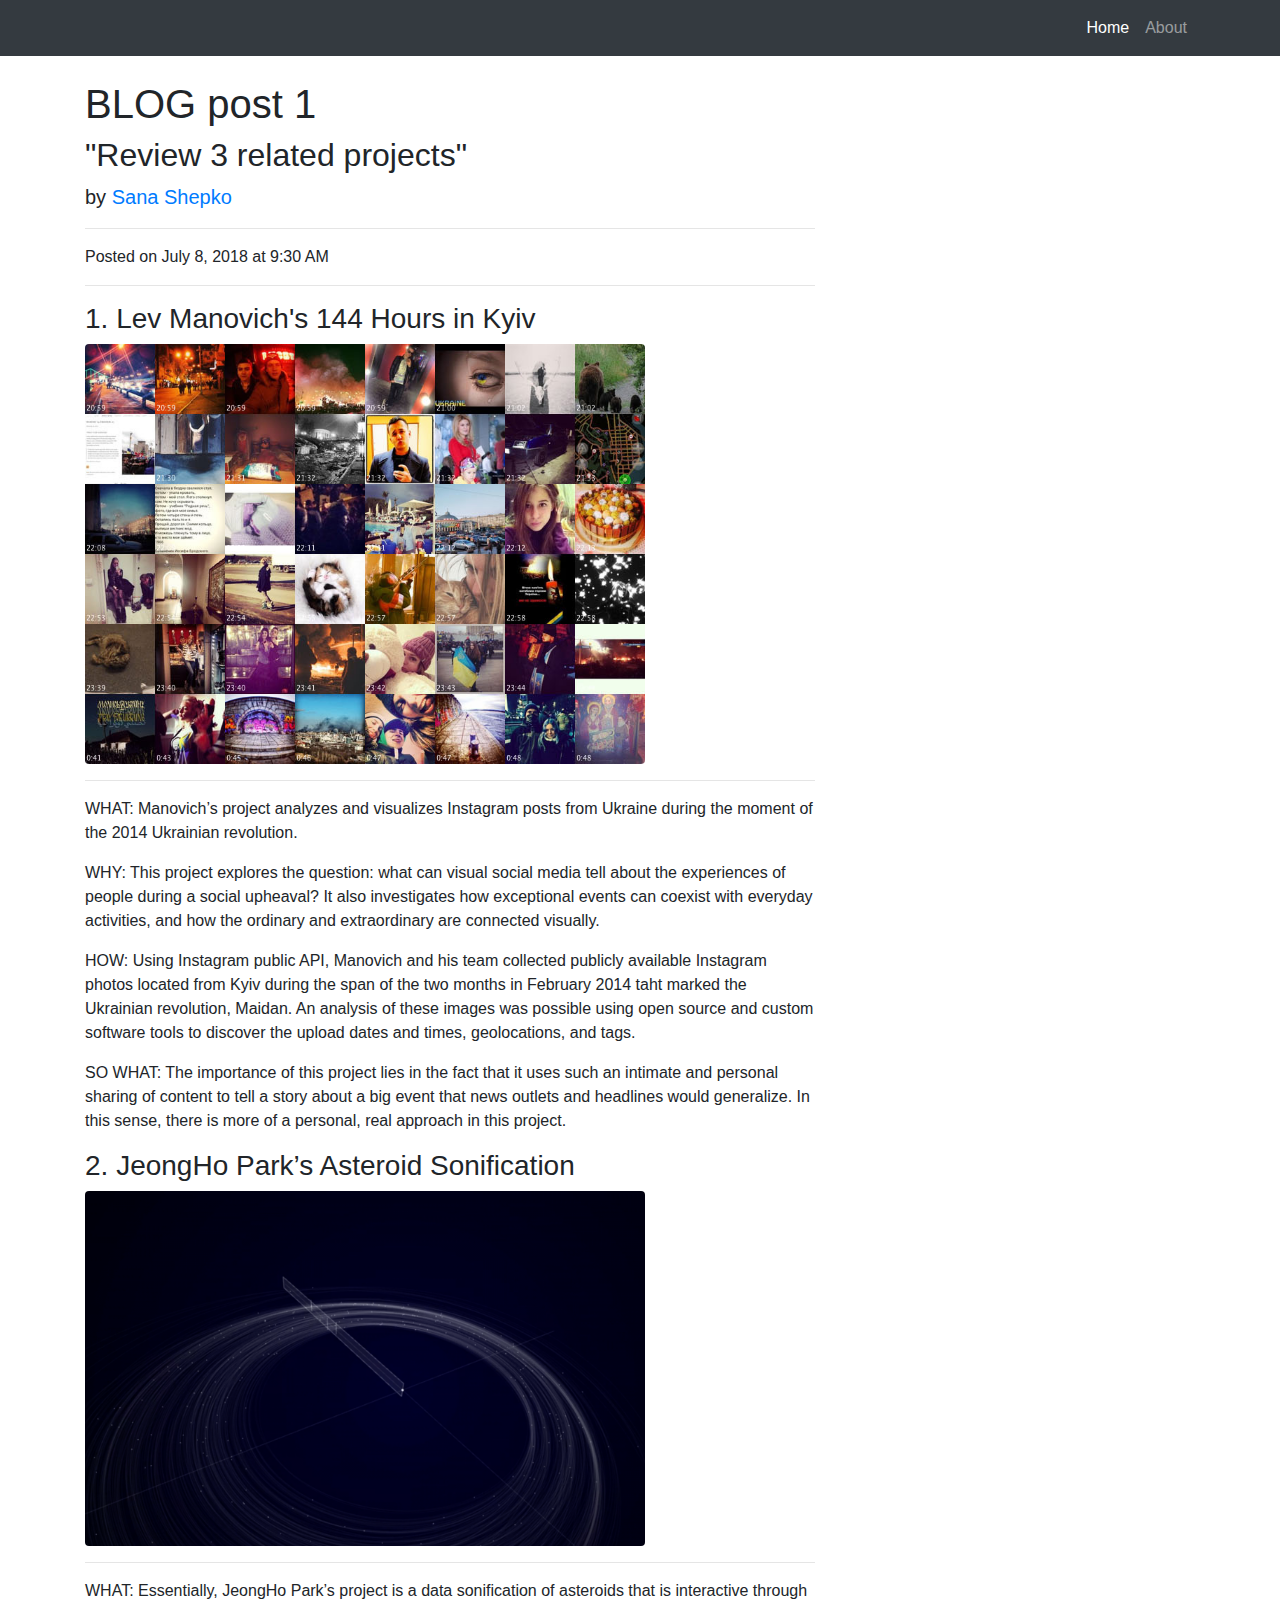
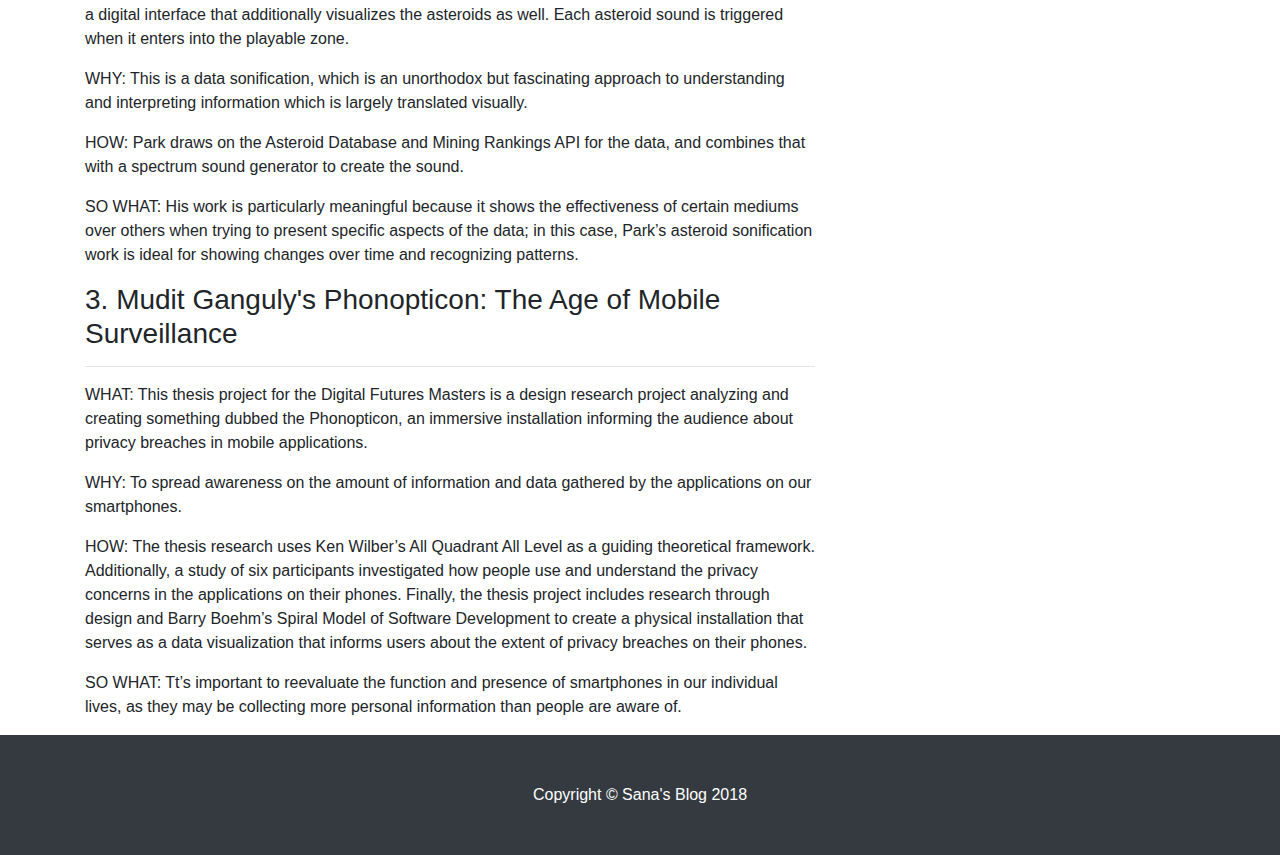
==== index.html @ a945190e "Add files via upload" ====
<!DOCTYPE html>
<html lang="en">

  <head>

    <meta charset="utf-8">
    <meta name="viewport" content="width=device-width, initial-scale=1, shrink-to-fit=no">
    <meta name="description" content="">
    <meta name="author" content="">

    <title>Sana's CFC Blog</title>

    <!-- Bootstrap core CSS -->
    <link href="vendor/bootstrap/css/bootstrap.min.css" rel="stylesheet">

    <!-- Custom styles for this template -->
    <link href="css/blog-post.css" rel="stylesheet">

  </head>

  <body>

    <!-- Navigation -->
    <nav class="navbar navbar-expand-lg navbar-dark bg-dark fixed-top">
      <div class="container">
        <button class="navbar-toggler" type="button" data-toggle="collapse" data-target="#navbarResponsive" aria-controls="navbarResponsive" aria-expanded="false" aria-label="Toggle navigation">
          <span class="navbar-toggler-icon"></span>
        </button>
        <div class="collapse navbar-collapse" id="navbarResponsive">
          <ul class="navbar-nav ml-auto">
            <li class="nav-item active">
              <a class="nav-link" href="index.html">Home
                <span class="sr-only">(current)</span>
              </a>
            </li>
            <li class="nav-item">
              <a class="nav-link" href="about.html">About</a>
            </li>
          </ul>
        </div>
      </div>
    </nav>

    <!-- Page Content -->
    <div class="container">

      <div class="row">
          
          
          
           <!-- Post Content Column -->
        <div class="col-lg-8">

          <!-- Title -->
          <h1 class="mt-4">BLOG post 1</h1>
<h2>"Review 3 related projects"</h2>
          <!-- Author -->
          <p class="lead">
            by
            <a href="#">Sana Shepko</a>
          </p>

          <hr>

          <!-- Date/Time -->
          <p>Posted on July 8, 2018 at 9:30 AM</p>

          <hr>



          <!-- Post Content -->
            <h3>1. Lev Manovich's 144 Hours in Kyiv</h3>
        
            

                  <!-- Preview Image -->
         <div><a href="http://www.the-everyday.net"><img class="img-fluid rounded" src='img/lev.jpg' width="560" height="50" ></a></div> 
                
                   <hr>
            <p>
         WHAT: Manovich’s project analyzes and visualizes Instagram posts from Ukraine during the moment of the 2014 Ukrainian revolution.
</p>

   
            
         <p> 
             WHY: This project explores the question: what can visual social media tell about the experiences of people during a social upheaval? It also investigates how exceptional events can coexist with everyday activities, and how the ordinary and extraordinary are connected visually. 
       
             
</p>

            <p>
            HOW: Using Instagram public API, Manovich and his team collected publicly available Instagram photos located from Kyiv during the span of the two months in February 2014 taht marked the Ukrainian revolution, Maidan. An analysis of these images was possible using open source and custom software tools to discover the upload dates and times, geolocations, and tags. 
</p>
            <p>SO WHAT: The importance of this project lies in the fact that it uses such an intimate and personal sharing of content to tell a story about a big event that news outlets and headlines would generalize. In this sense, there is more of a personal, real approach in this project. 
</p>

            
            
                        <h3>2. JeongHo Park’s Asteroid Sonification </h3>
 <div><a href="https://vimeo.com/131640439"><img class="img-fluid rounded" src='img/asteroid.jpg' width="560" height="50" ></a></div> 
          <hr>

      <p>
         WHAT: Essentially, JeongHo Park’s project is a data sonification of asteroids that is interactive through a digital interface that additionally visualizes the asteroids as well. Each asteroid sound is triggered when it enters into the playable zone. 
</p>

   
            
         <p> 
             WHY: This is a data sonification, which is an unorthodox but fascinating approach to understanding and interpreting information which is largely translated visually. 
       
             
</p>

            <p>
            HOW: Park draws on the Asteroid Database and Mining Rankings API for the data, and combines that with a spectrum sound generator to create the sound.

</p>
            <p>SO WHAT: His work is particularly meaningful because it shows the effectiveness of certain mediums over others when trying to present specific aspects of the data; in this case, Park’s asteroid sonification work is ideal for showing changes over time and recognizing patterns.
</p>
            
            
            
            
                        <h3>3. Mudit Ganguly's Phonopticon: The Age of Mobile Surveillance</h3>

          <hr>

      <p>
         WHAT: This thesis project for the Digital Futures Masters is a design research project analyzing and creating something dubbed the Phonopticon, an immersive installation informing the audience about privacy breaches in mobile applications.
</p>

   
            
         <p> 
             WHY: To spread awareness on the amount of information and data gathered by the applications on our smartphones. 
       
             
</p>

            <p>
            HOW: The thesis research uses Ken Wilber’s All Quadrant All Level as a guiding theoretical framework. Additionally, a study of six participants investigated how people use and understand the privacy concerns in the applications on their phones. Finally, the thesis project includes research through design and Barry Boehm’s Spiral Model of Software Development to create a physical installation that serves as a data visualization that informs users about the extent of privacy breaches on their phones. 

</p>
            <p>SO WHAT: Tt’s important to reevaluate the function and presence of smartphones in our individual lives, as they may be collecting more personal information than people are aware of. 

</p>
            
            
            
            
            
        </div>
          
          
          
      </div>
      </div>
      <!-- /.row -->
    <!-- /.container -->

    <!-- Footer -->
    <footer class="py-5 bg-dark">
      <div class="container">
        <p class="m-0 text-center text-white">Copyright &copy; Sana's Blog 2018</p>
      </div>
      <!-- /.container -->
    </footer>

    <!-- Bootstrap core JavaScript -->
    <script src="vendor/jquery/jquery.min.js"></script>
    <script src="vendor/bootstrap/js/bootstrap.bundle.min.js"></script>

  </body>

</html>
---- css/blog-post.css ----
/*!
 * Start Bootstrap - Blog Post (https://startbootstrap.com/template-overviews/blog-post)
 * Copyright 2013-2017 Start Bootstrap
 * Licensed under MIT (https://github.com/BlackrockDigital/startbootstrap-blog-post/blob/master/LICENSE)
 */

body {
  padding-top: 54px;
}

.about {
    margin-top:10%;
}

@media (min-width: 992px) {
  body {
    padding-top: 56px;
  }
}
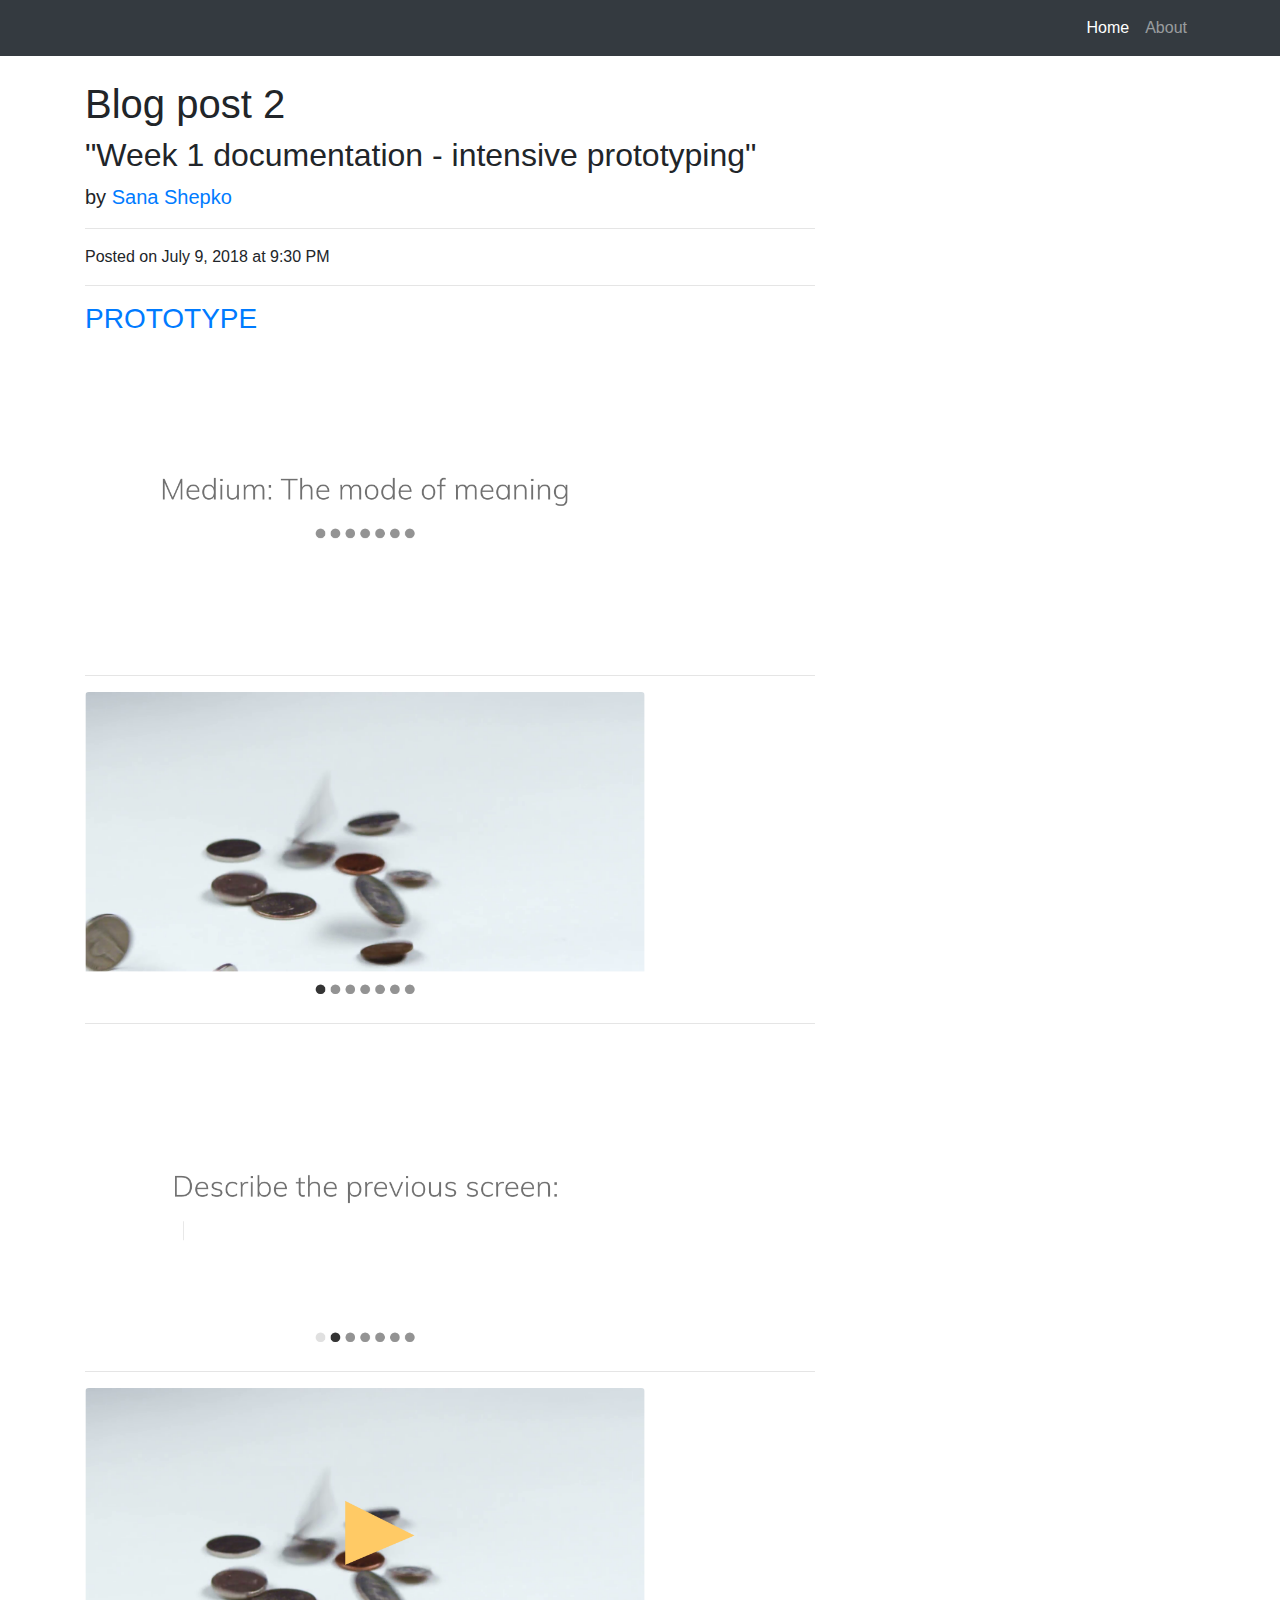
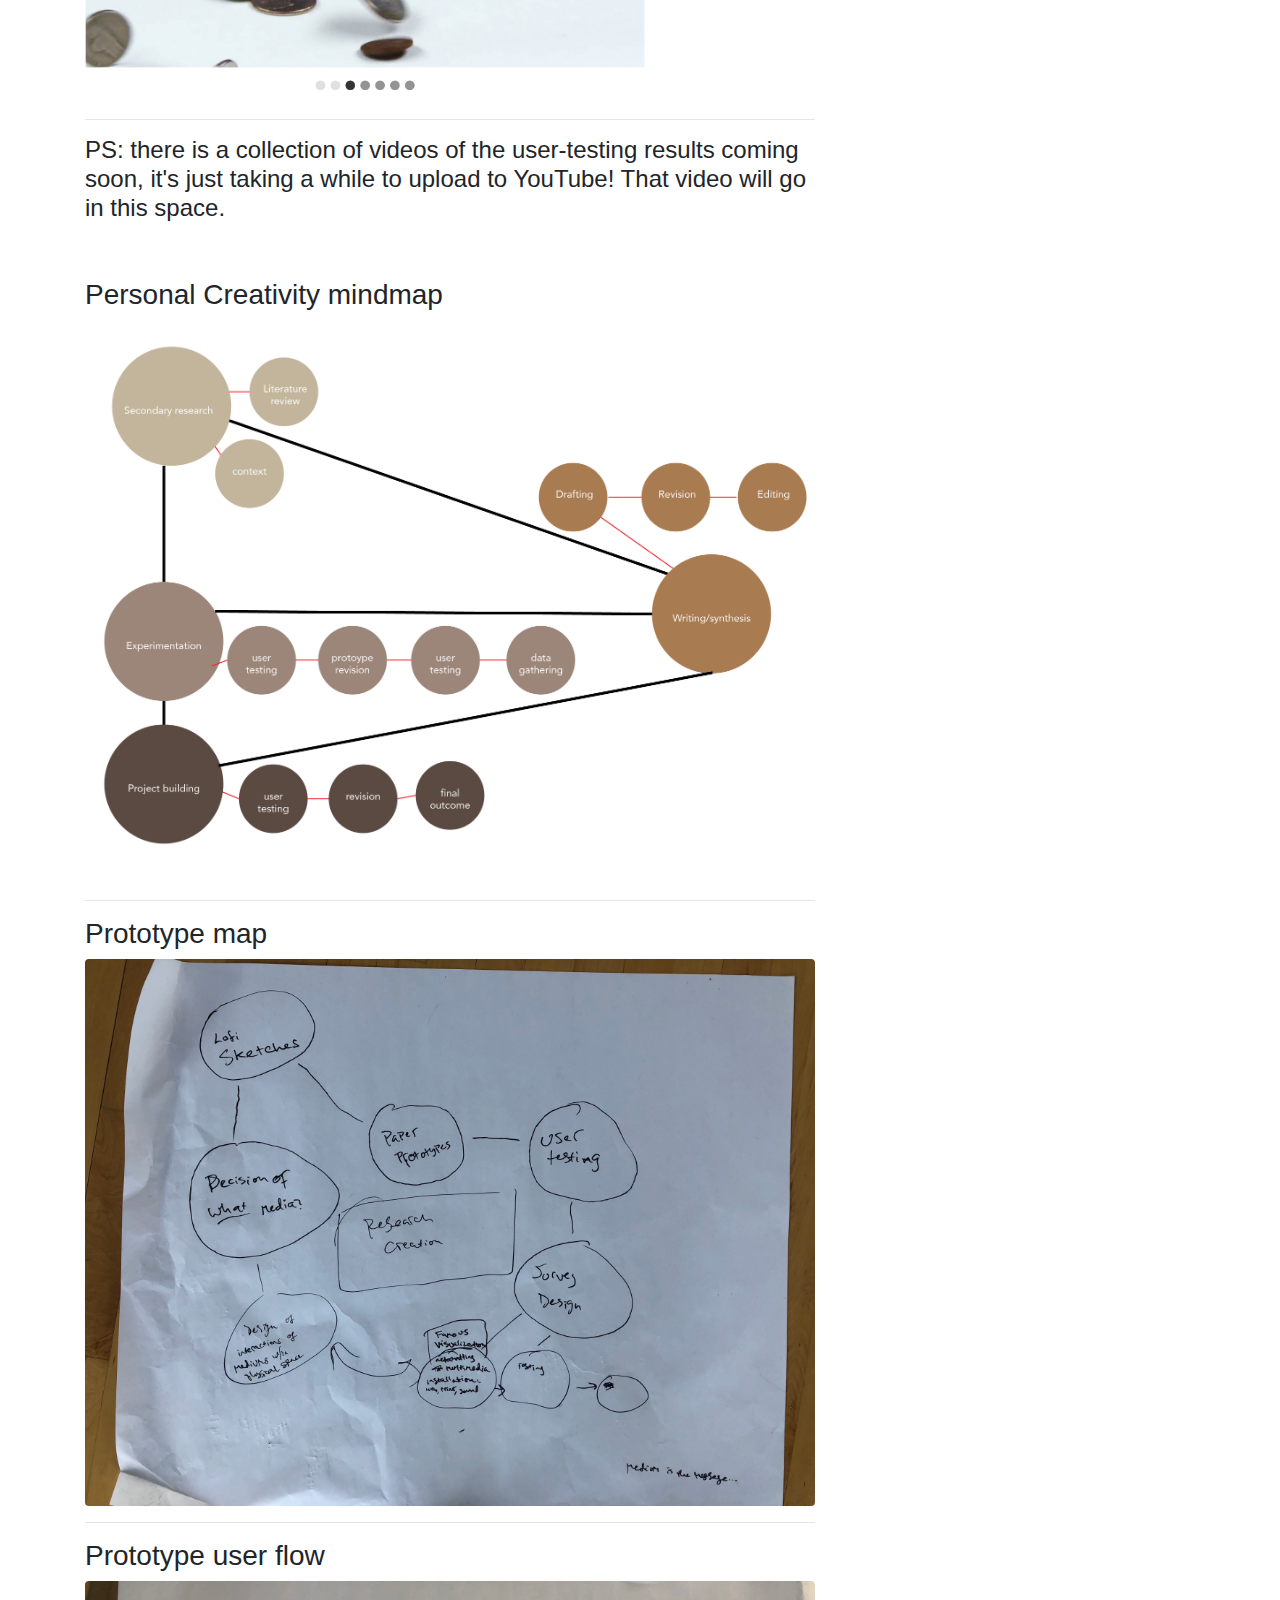
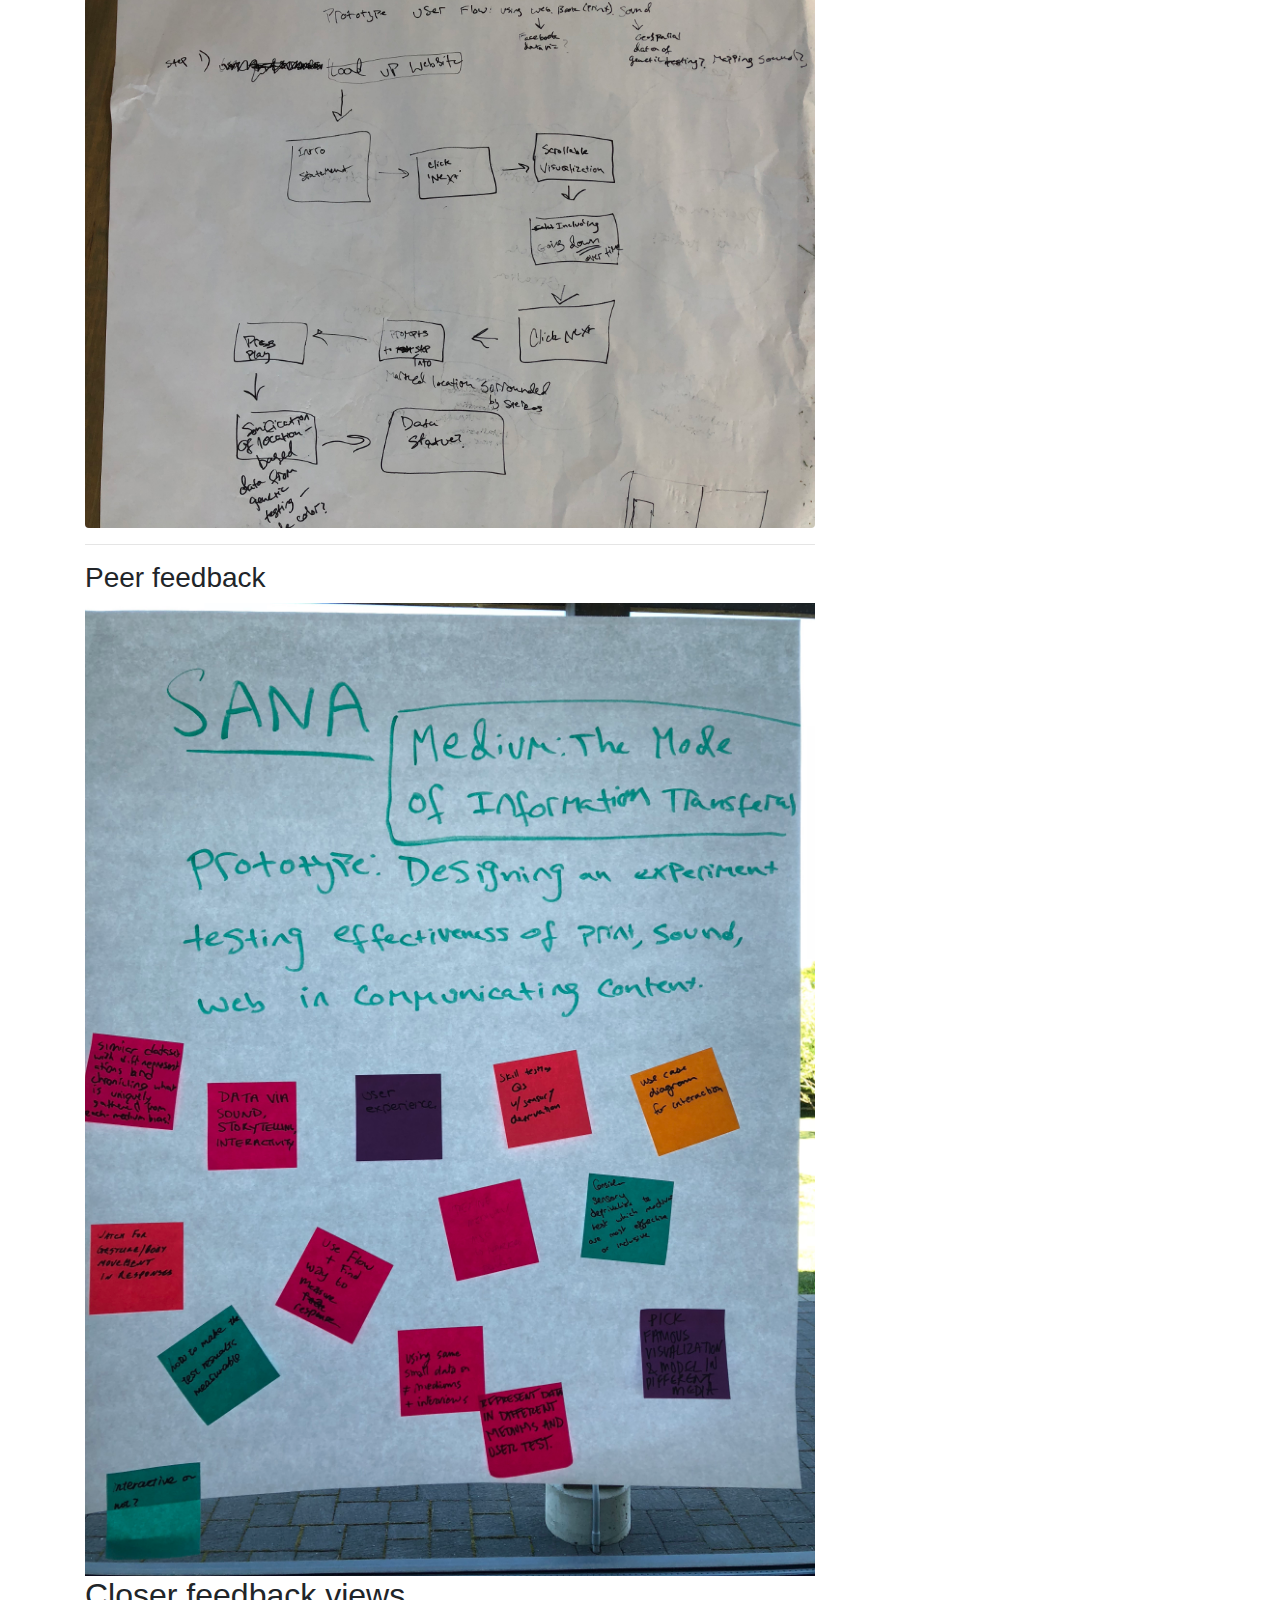
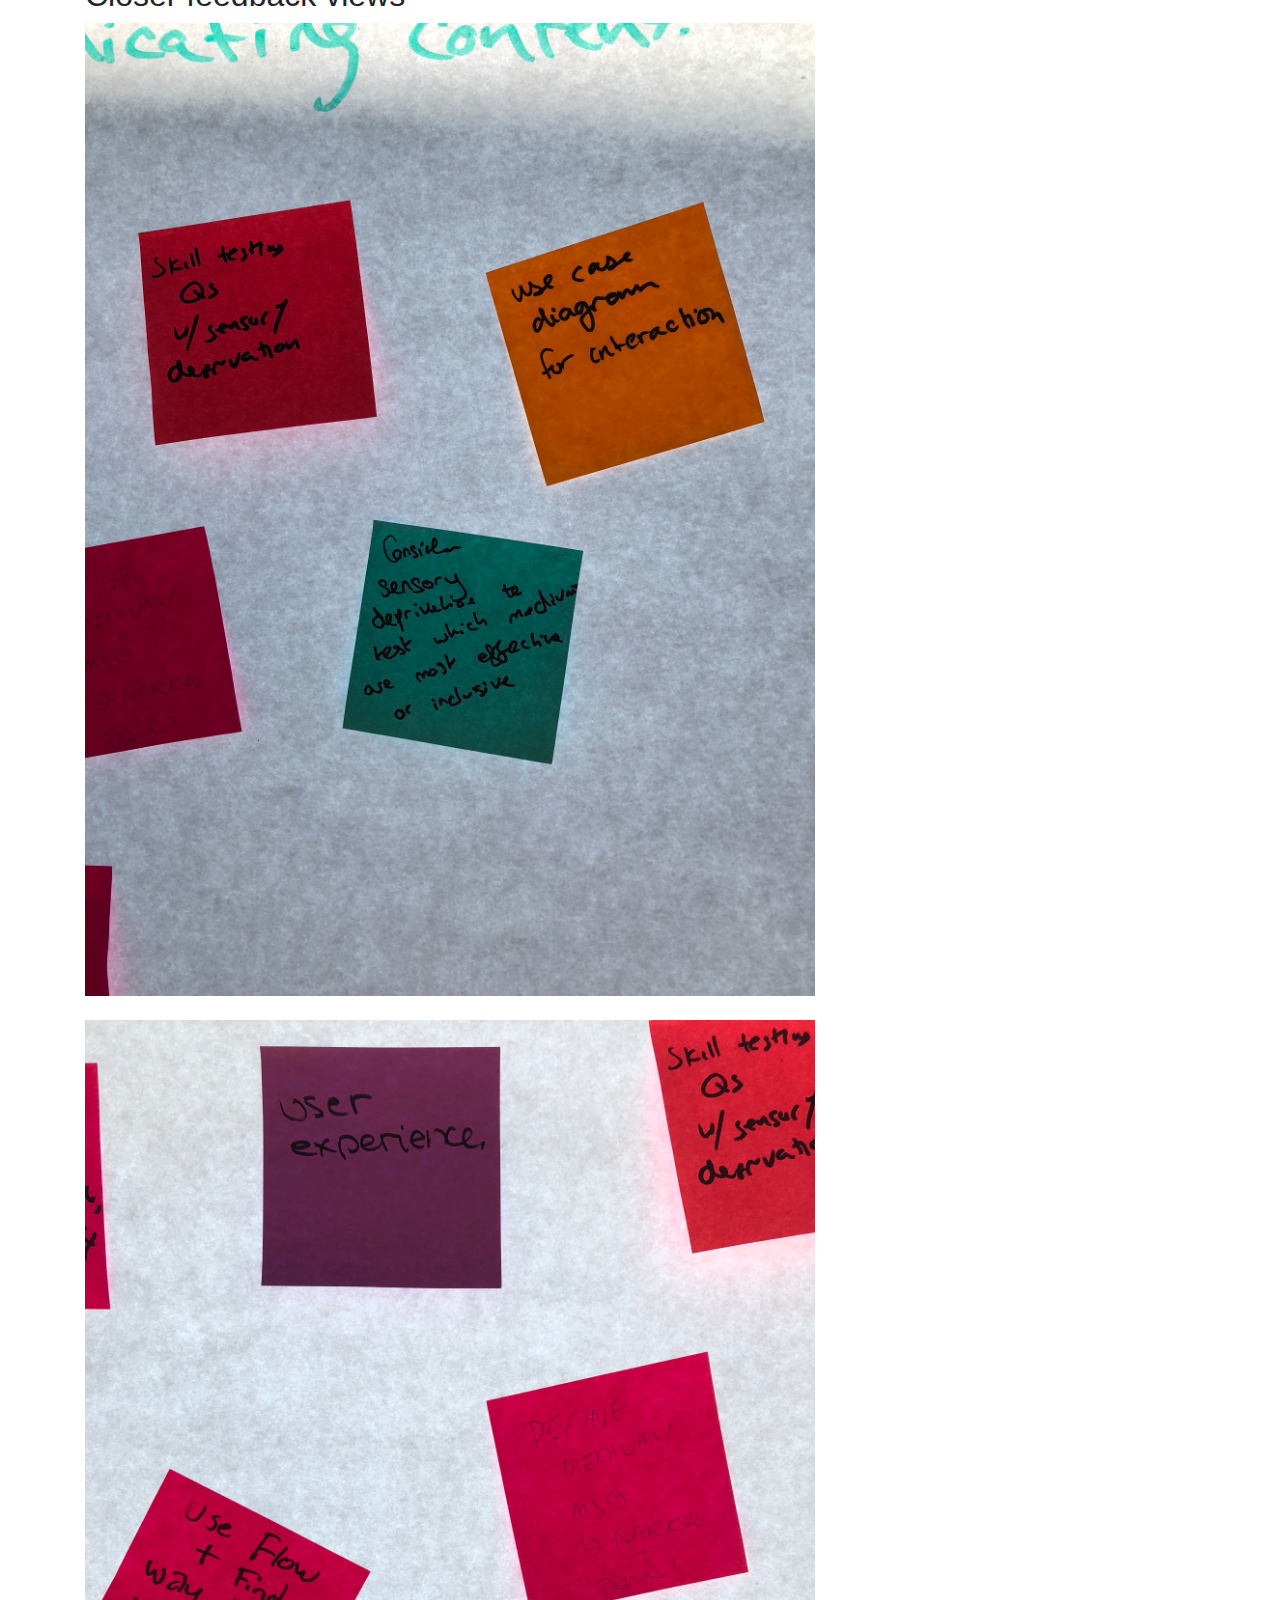
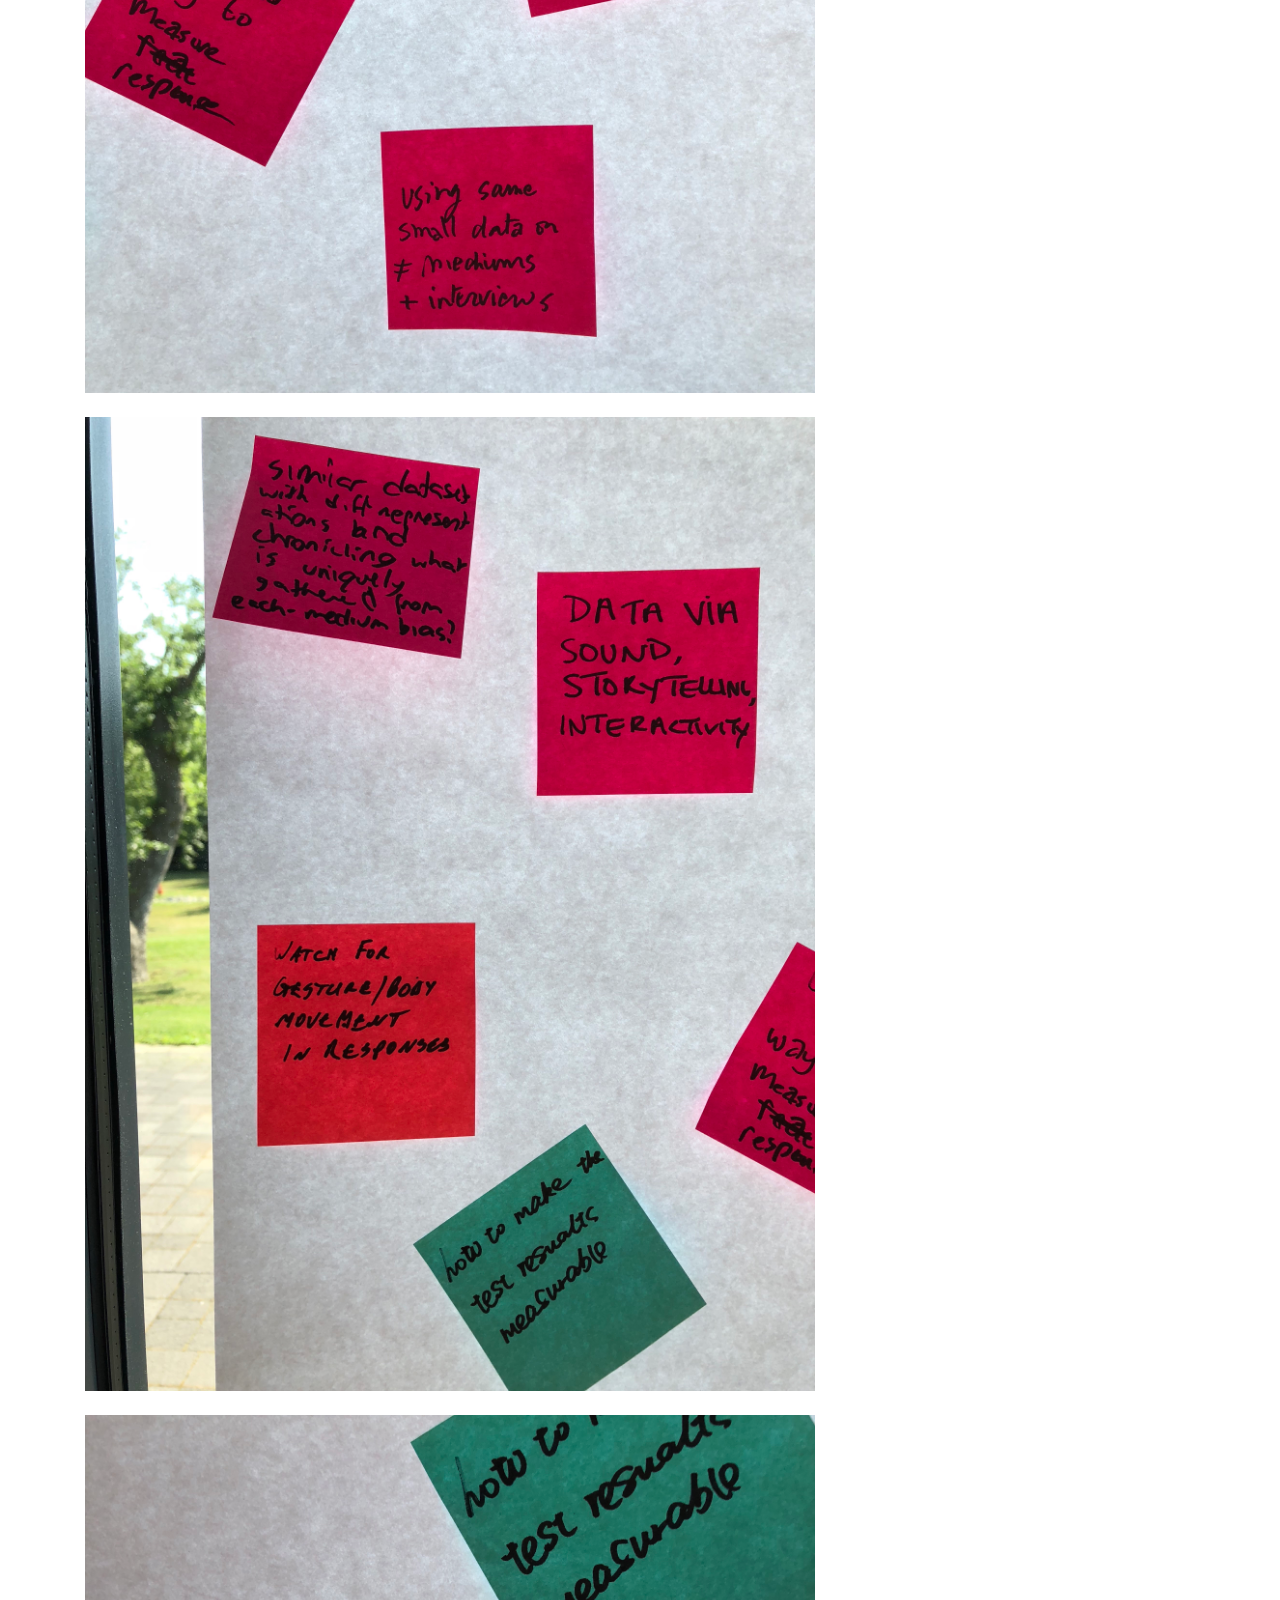
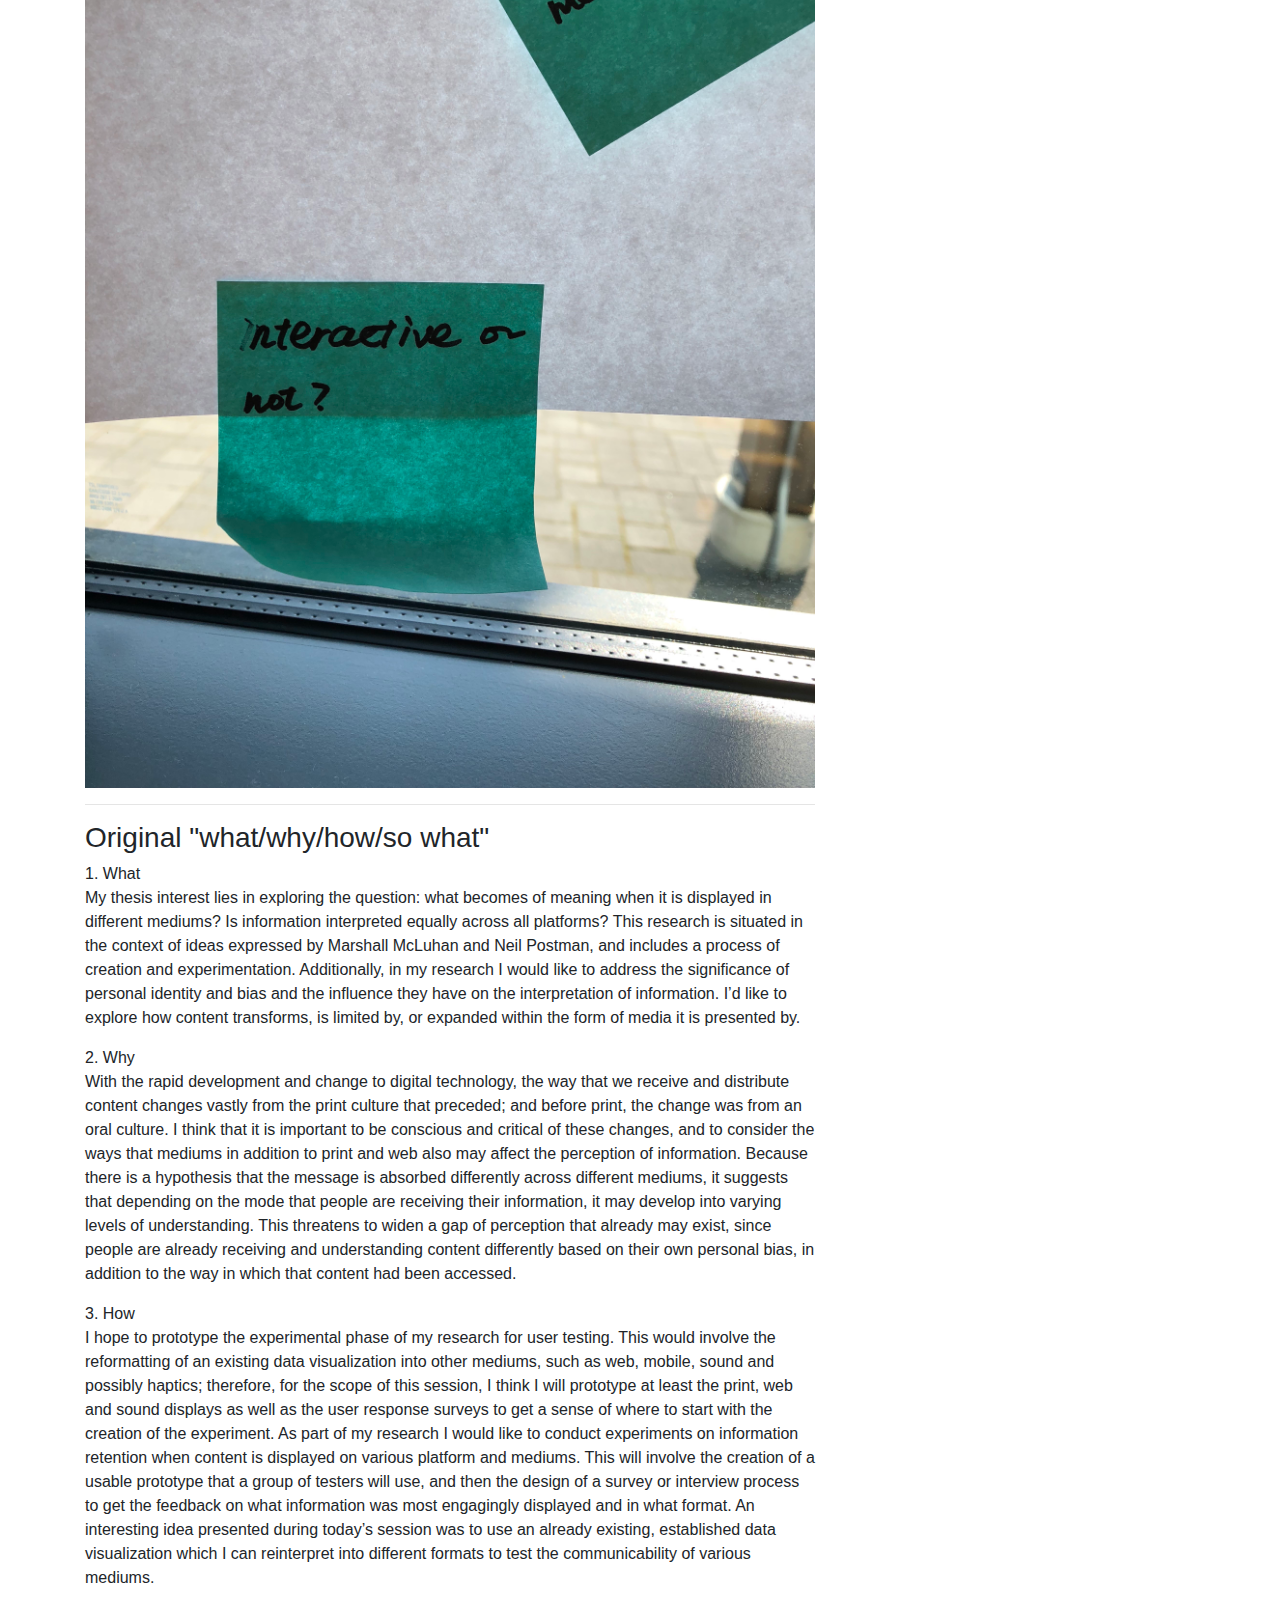
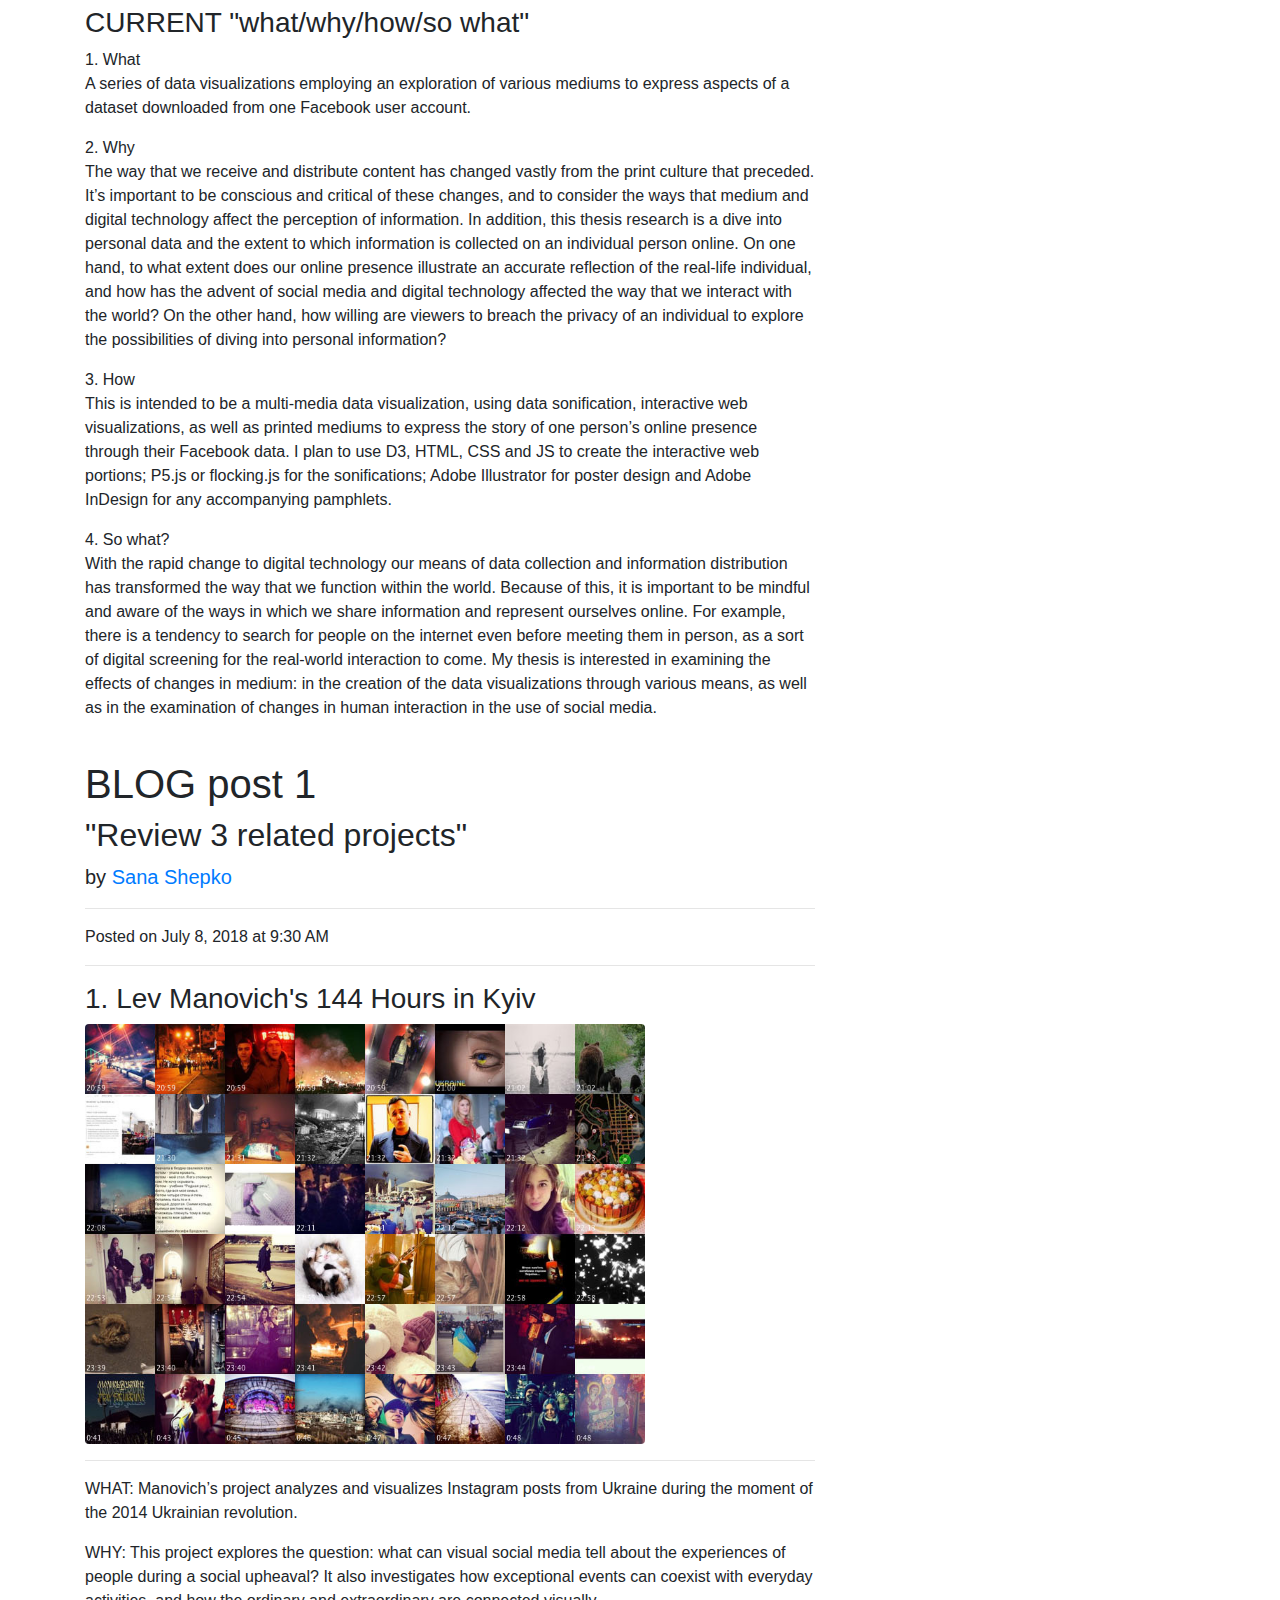
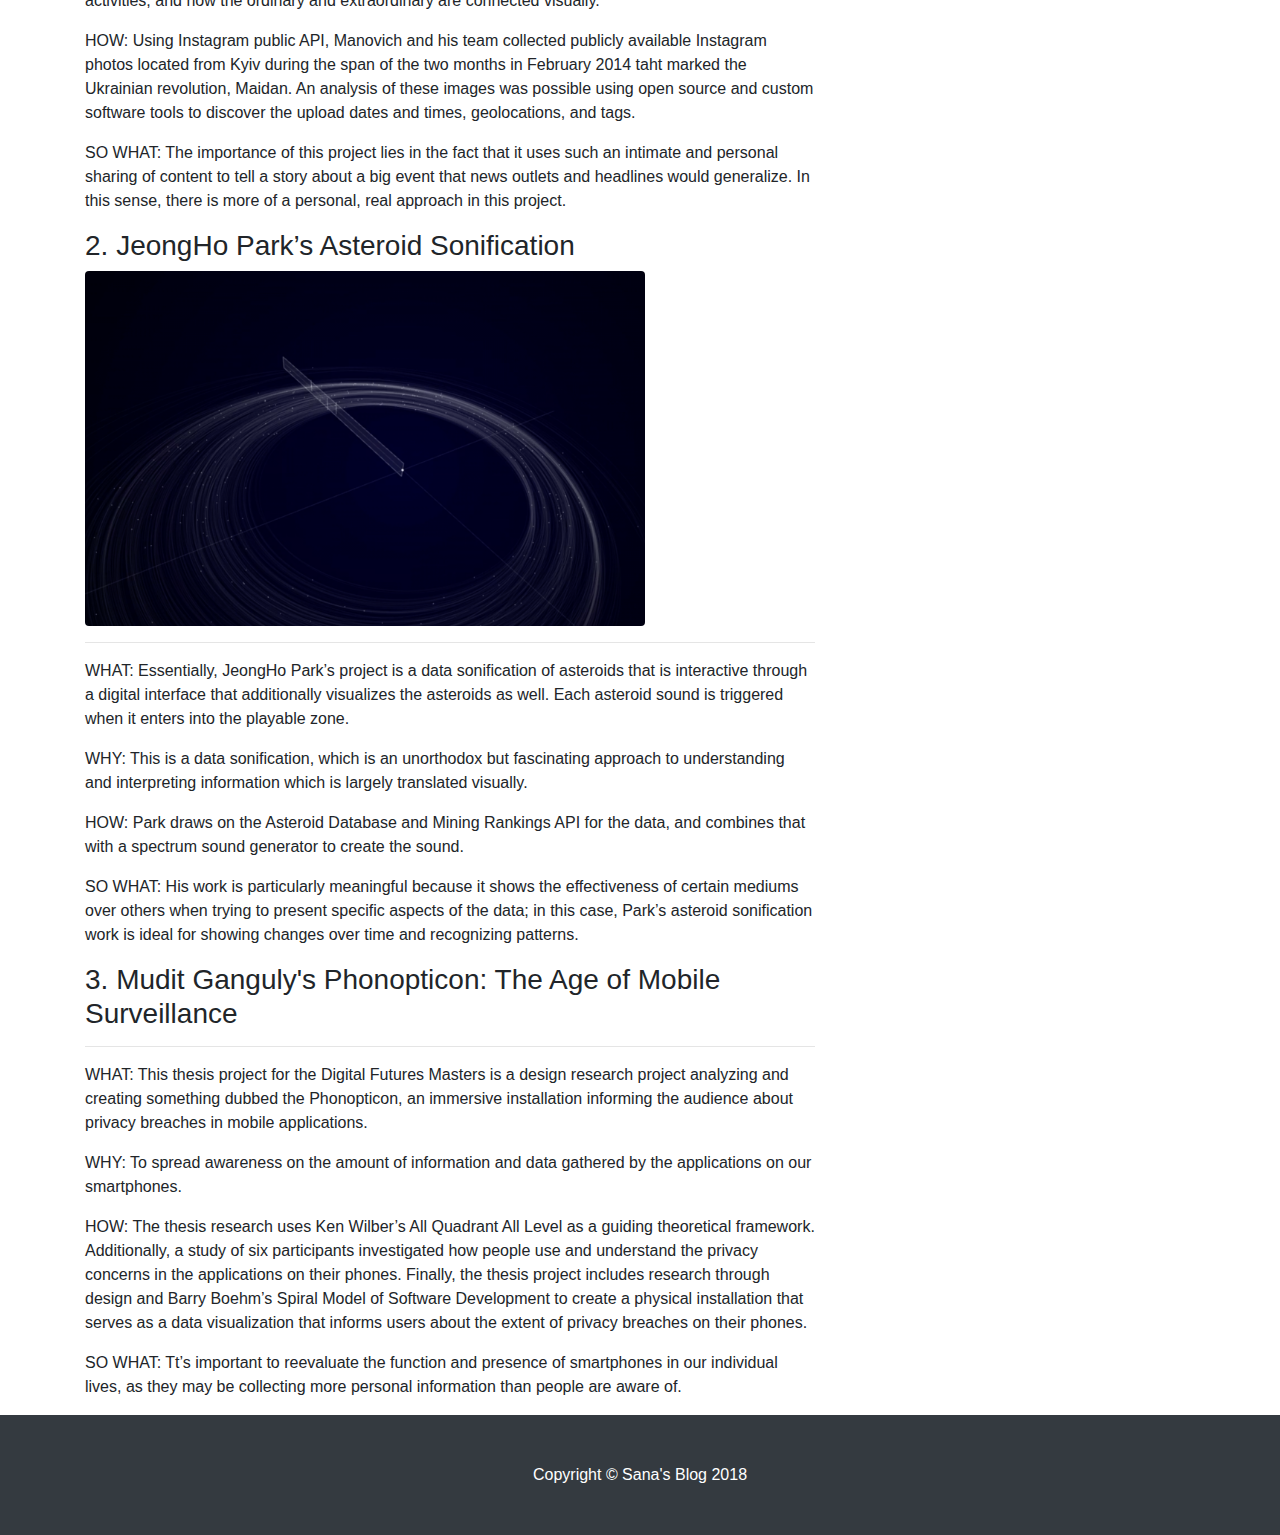
==== commit f265a353: "blog post 2" ====
--- a/index.html
+++ b/index.html
@@ -47,6 +47,118 @@
       <div class="row">
           
           
+           <!-- Post Content Column -->
+        <div class="col-lg-8">
+
+          <!-- Title -->
+          <h1 class="mt-4">Blog post 2</h1>
+<h2>"Week 1 documentation - intensive prototyping"</h2>
+          <!-- Author -->
+          <p class="lead">
+            by
+            <a href="http://www.sanashepko.com">Sana Shepko</a>
+          </p>
+
+          <hr>
+
+          <!-- Date/Time -->
+          <p>Posted on July 9, 2018 at 9:30 PM</p>
+
+          <hr>
+          <!-- Post Content -->
+
+        <h3><a href="https://xd.adobe.com/view/2617187f-c86a-4a3c-69d9-ae3809666941-5026/">PROTOTYPE</a></h3>
+ <div><a href="https://xd.adobe.com/view/2617187f-c86a-4a3c-69d9-ae3809666941-5026/"><img class="img-fluid rounded" src='img/web1.png' width="560" height="50" ></a></div> 
+            <hr>
+             <div><a href="https://xd.adobe.com/view/2617187f-c86a-4a3c-69d9-ae3809666941-5026/"><img class="img-fluid rounded" src='img/web2.png' width="560" height="50" ></a></div> 
+            <hr>
+             <div><a href="https://xd.adobe.com/view/2617187f-c86a-4a3c-69d9-ae3809666941-5026/"><img class="img-fluid rounded" src='img/web3.png' width="560" height="50" ></a></div> 
+            <hr>
+             <div><a href="https://xd.adobe.com/view/2617187f-c86a-4a3c-69d9-ae3809666941-5026/"><img class="img-fluid rounded" src='img/web4.png' width="560" height="50" ></a></div> 
+          <hr>
+            
+            <h4>PS: there is a collection of videos of the user-testing results coming soon, it's just taking a while to upload to YouTube! That video will go in this space.</h4>
+            
+     <br><br>
+            <h3>Personal Creativity mindmap</h3>
+        
+            
+
+                  <!-- Preview Image -->
+         <div><img class="img-fluid rounded" src='img/mindmap.png' width="100%" ></div> 
+                
+                   <hr>
+
+   
+            
+            
+                        <h3>Prototype map </h3>
+ <div><img class="img-fluid rounded" src='img/workflow.JPG' width="100%" height="50" ></div> 
+          <hr>
+
+  
+       
+                        <h3>Prototype user flow</h3>
+ <div><img class="img-fluid rounded" src='img/userflow.JPG' width="100%" height="100%" ></div> 
+          <hr>
+
+  
+                        <h3>Peer feedback</h3>
+            <div><img src='img/peer.JPG' width="100%"></div> 
+            
+        <h2>Closer feedback views</h2>
+             <div><img src='img/1.JPG' width="100%"></div> 
+            <br>
+                 <div><img src='img/2.JPG' width="100%"></div> 
+            <br>
+                 <div><img src='img/3.JPG' width="100%"></div> 
+            <br>
+                 <div><img src='img/4.JPG' width="100%"></div> 
+          <hr>
+            
+                           <h3>Original "what/why/how/so what"</h3>
+<p>
+            
+
+
+1.	What<br>
+My thesis interest lies in exploring the question: what becomes of meaning when it is displayed in different mediums? Is information interpreted equally across all platforms? This research is situated in the context of ideas expressed by Marshall McLuhan and Neil Postman, and includes a process of creation and experimentation. Additionally, in my research I would like to address the significance of personal identity and bias and the influence they have on the interpretation of information. I’d like to explore how content transforms, is limited by, or expanded within the form of media it is presented by.
+
+            </p>
+            <p>
+2.	Why<br>
+With the rapid development and change to digital technology, the way that we receive and distribute content changes vastly from the print culture that preceded; and before print, the change was from an oral culture. I think that it is important to be conscious and critical of these changes, and to consider the ways that mediums in addition to print and web also may affect the perception of information. Because there is a hypothesis that the message is absorbed differently across different mediums, it suggests that depending on the mode that people are receiving their information, it may develop into varying levels of understanding. This threatens to widen a gap of perception that already may exist, since people are already receiving and understanding content differently based on their own personal bias, in addition to the way in which that content had been accessed.
+            </p>
+            <p>
+3.	How<br>
+I hope to prototype the experimental phase of my research for user testing. This would involve the reformatting of an existing data visualization into other mediums, such as web, mobile, sound and possibly haptics; therefore, for the scope of this session, I think I will prototype at least the print, web and sound displays as well as the user response surveys to get a sense of where to start with the creation of the experiment. As part of my research I would like to conduct experiments on information retention when content is displayed on various platform and mediums. This will involve the creation of a usable prototype that a group of testers will use, and then the design of a survey or interview process to get the feedback on what information was most engagingly displayed and in what format. An interesting idea presented during today’s session was to use an already existing, established data visualization which I can reinterpret into different formats to test the communicability of various mediums.
+
+            </p>
+           
+            <h3>CURRENT "what/why/how/so what"</h3>
+<p>
+            
+
+
+1.	What<br>
+A series of data visualizations employing an exploration of various mediums to express aspects of a dataset downloaded from one Facebook user account.
+            </p>
+            <p>
+2.	Why<br>
+The way that we receive and distribute content has changed vastly from the print culture that preceded. It’s important to be conscious and critical of these changes, and to consider the ways that medium and digital technology affect the perception of information. In addition, this thesis research is a dive into personal data and the extent to which information is collected on an individual person online. On one hand, to what extent does our online presence illustrate an accurate reflection of the real-life individual, and how has the advent of social media and digital technology affected the way that we interact with the world? On the other hand, how willing are viewers to breach the privacy of an individual to explore the possibilities of diving into personal information?             </p>
+            <p>
+3.	How<br>
+This is intended to be a multi-media data visualization, using data sonification, interactive web visualizations, as well as printed mediums to express the story of one person’s online presence through their Facebook data. I plan to use D3, HTML, CSS and JS to create the interactive web portions; P5.js or flocking.js for the sonifications; Adobe Illustrator for poster design and Adobe InDesign for any accompanying pamphlets.
+            </p>
+            
+    
+<p>
+ 4. So what?<br>
+    With the rapid change to digital technology our means of data collection and information distribution has transformed the way that we function within the world. Because of this, it is important to be mindful and aware of the ways in which we share information and represent ourselves online. For example, there is a tendency to search for people on the internet even before meeting them in person, as a sort of digital screening for the real-world interaction to come. My thesis is interested in examining the effects of changes in medium: in the creation of the data visualizations through various means, as well as in the examination of changes in human interaction in the use of social media. 
+            </p>
+            
+        </div>
+          
           
            <!-- Post Content Column -->
         <div class="col-lg-8">
@@ -57,7 +169,7 @@
           <!-- Author -->
           <p class="lead">
             by
-            <a href="#">Sana Shepko</a>
+            <a href="http://www.sanashepko.com">Sana Shepko</a>
           </p>
 
           <hr>
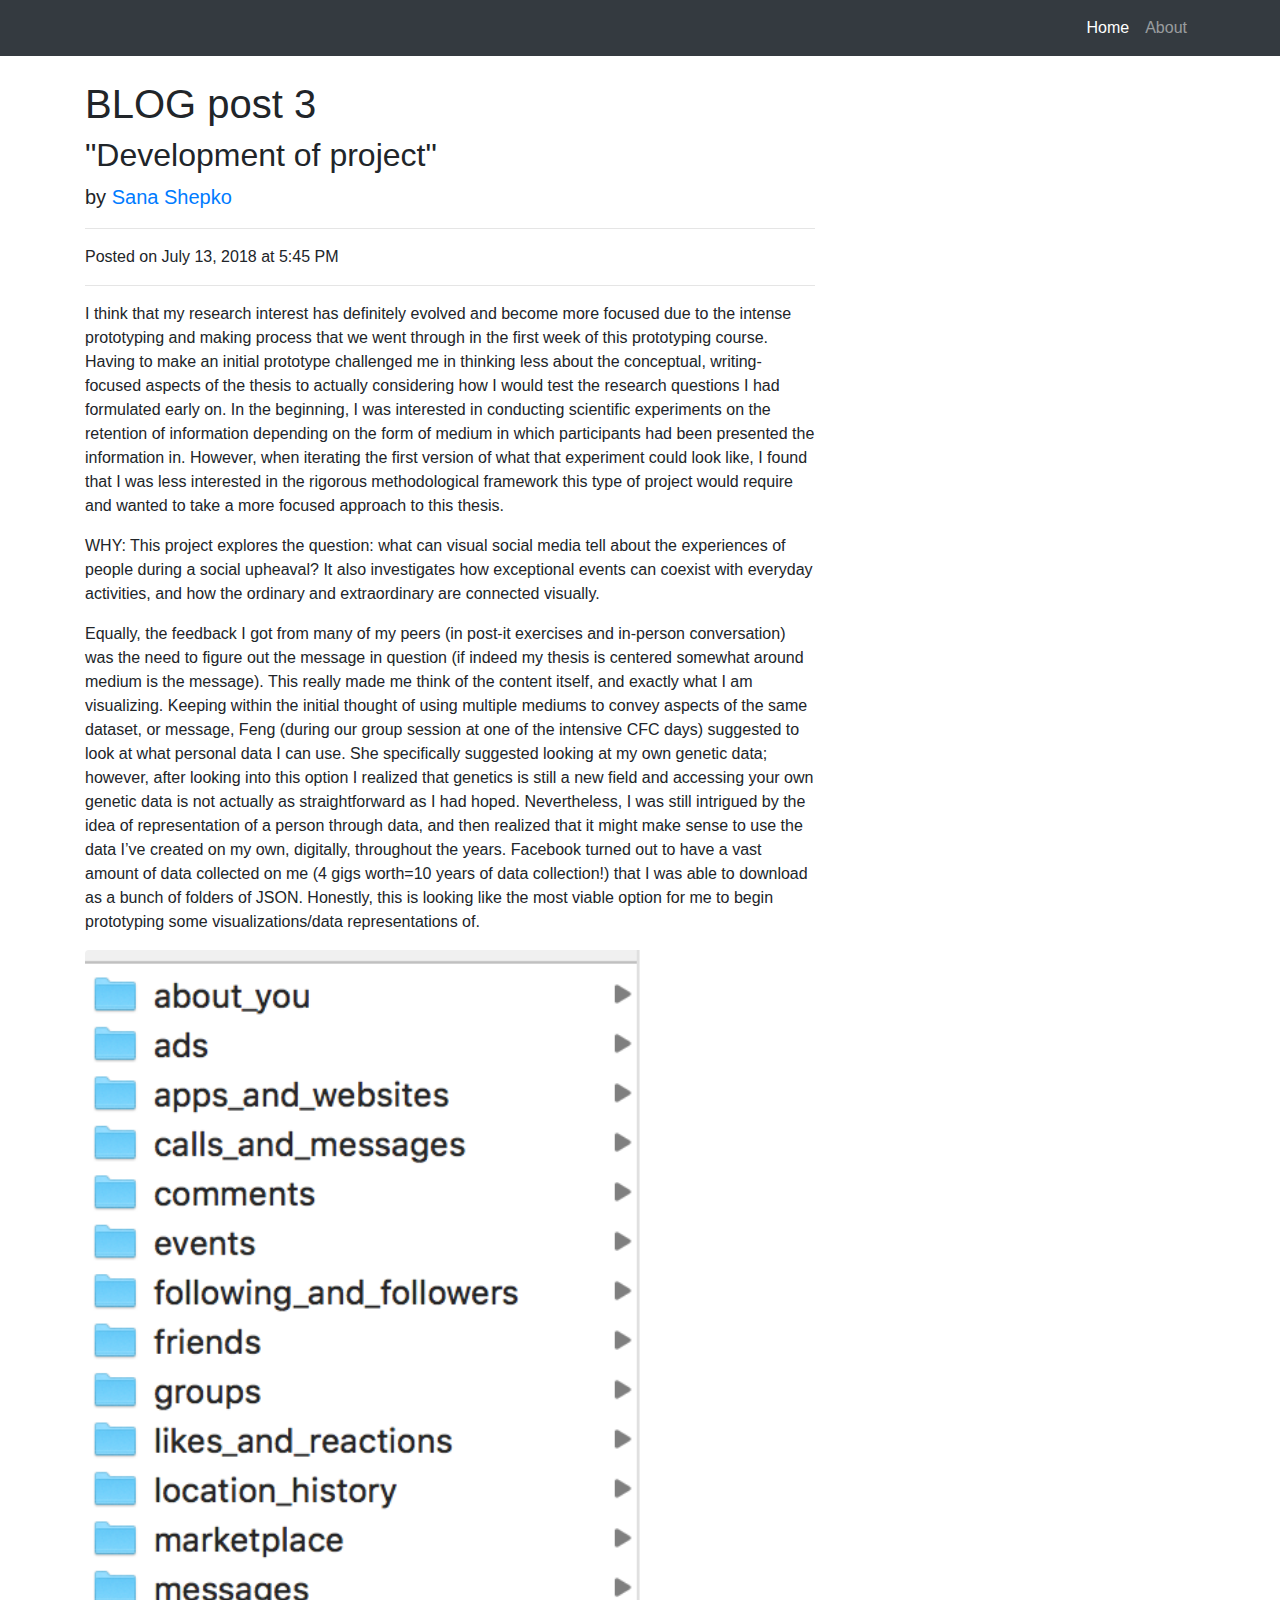
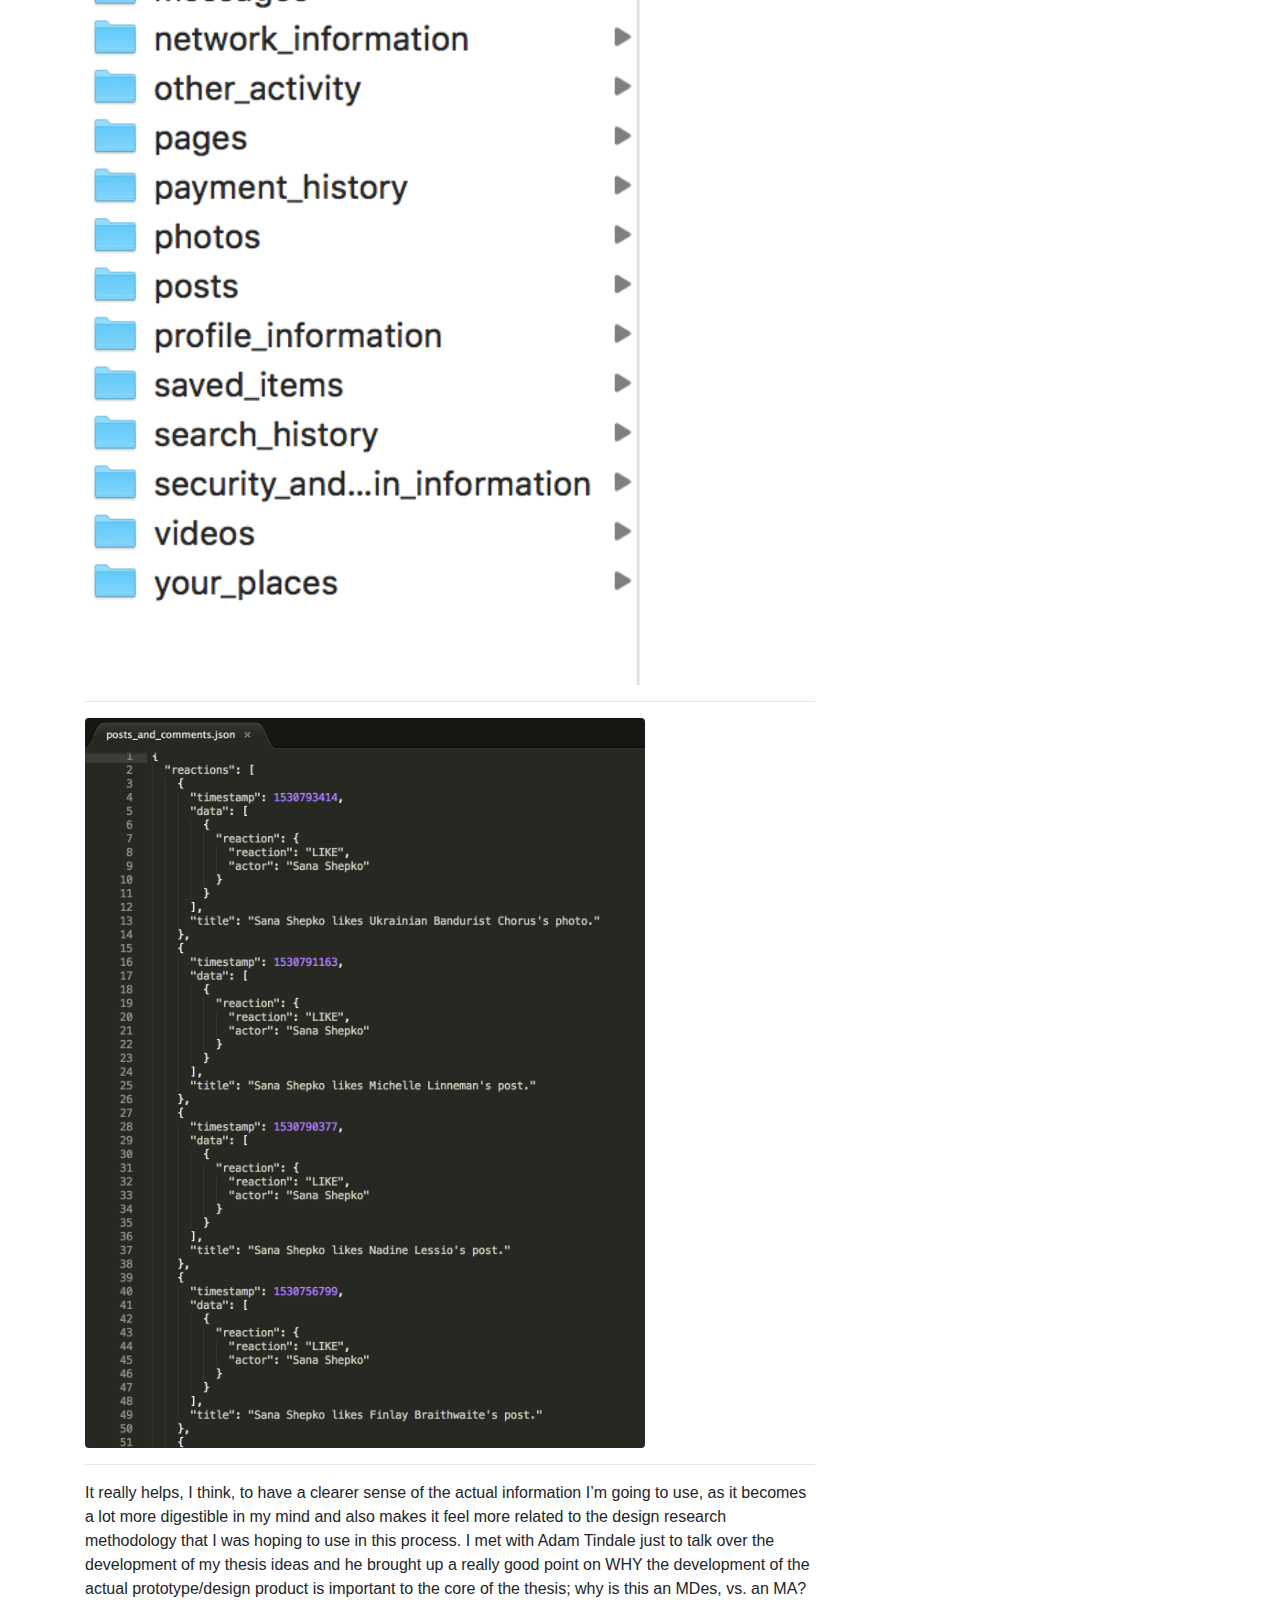
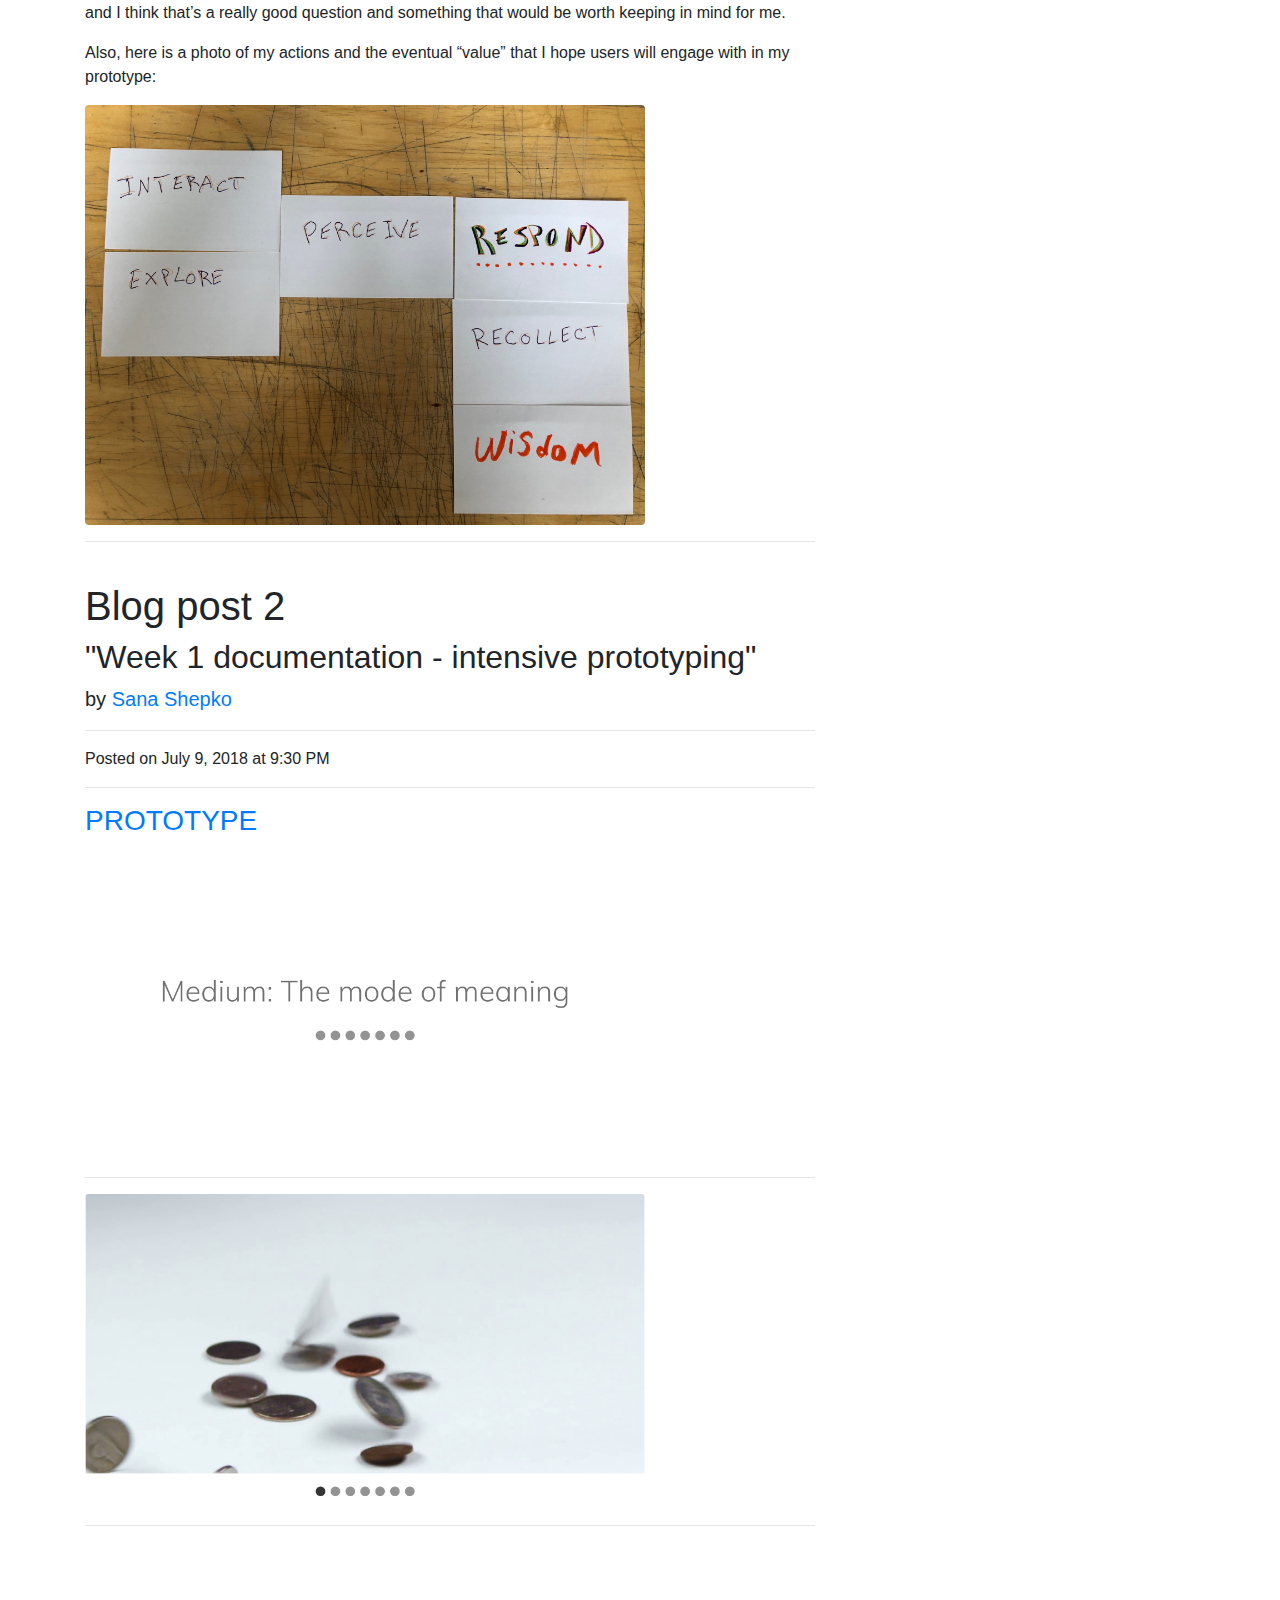
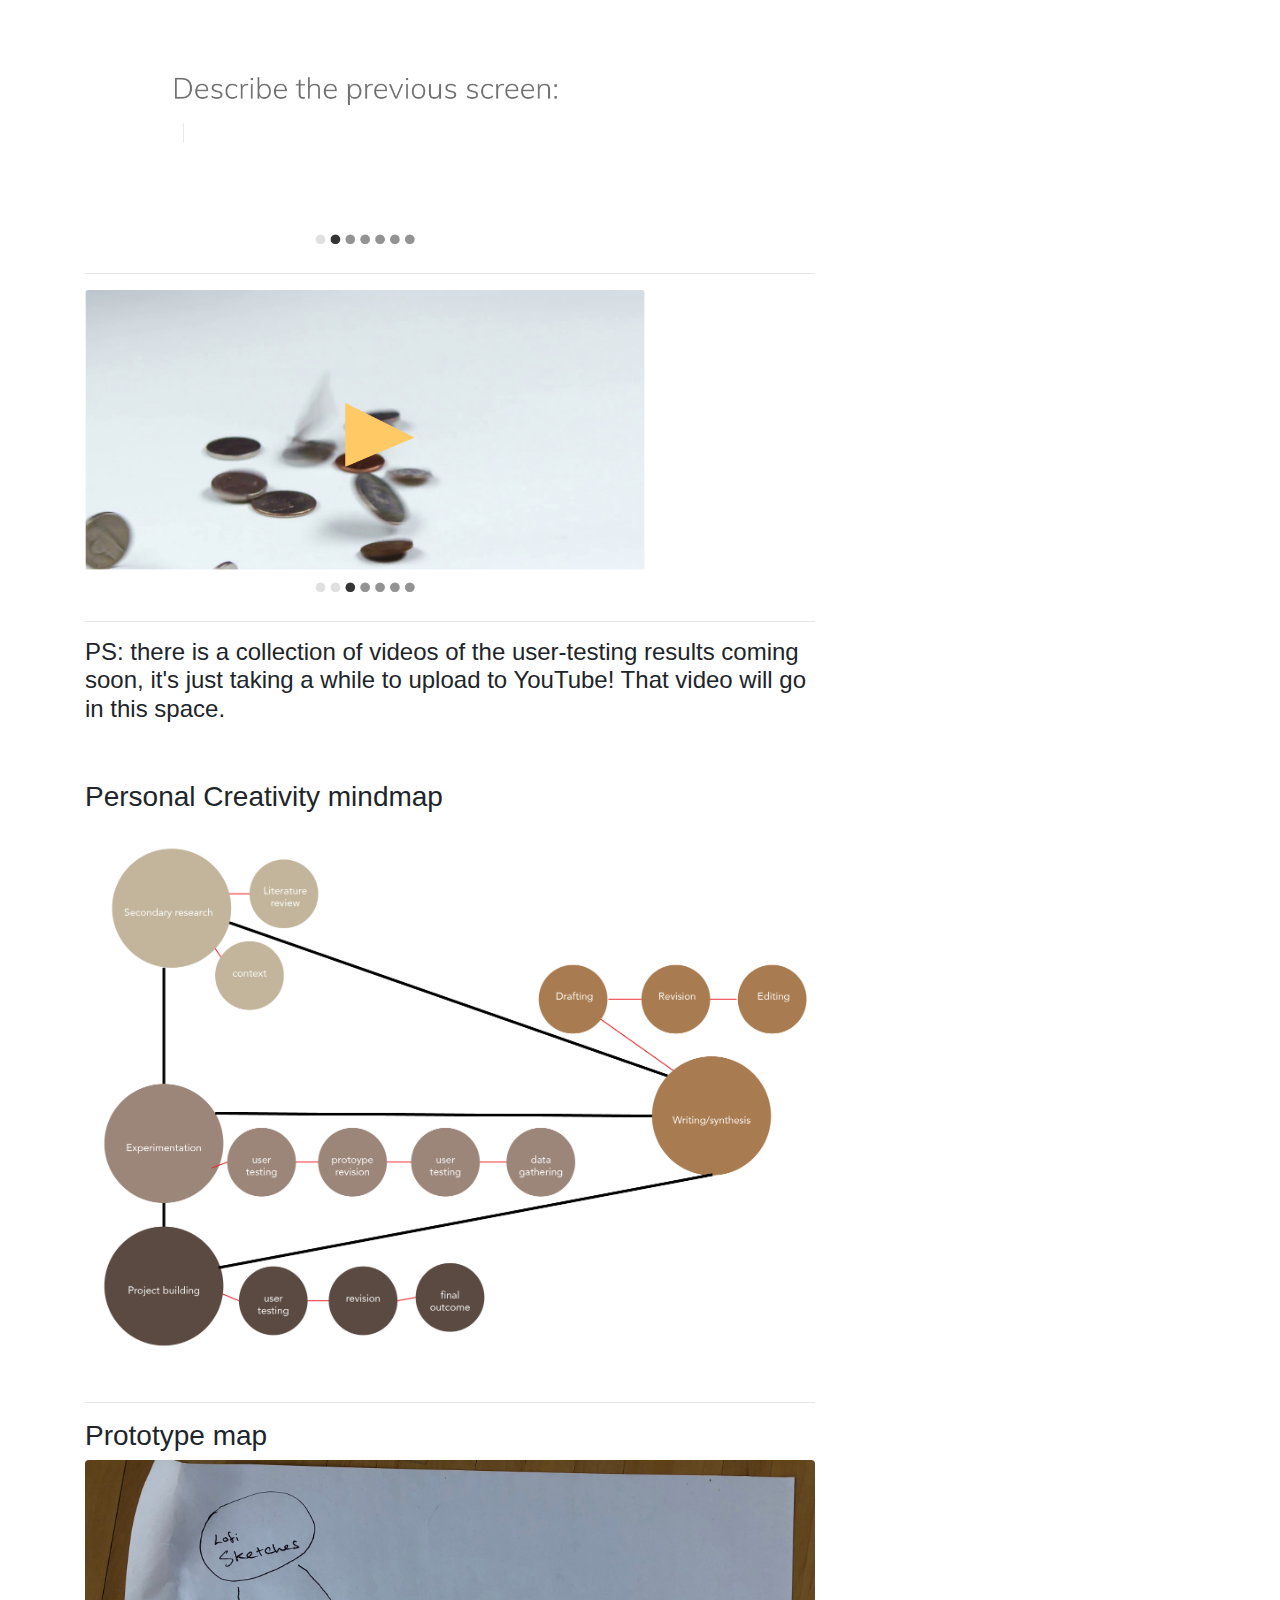
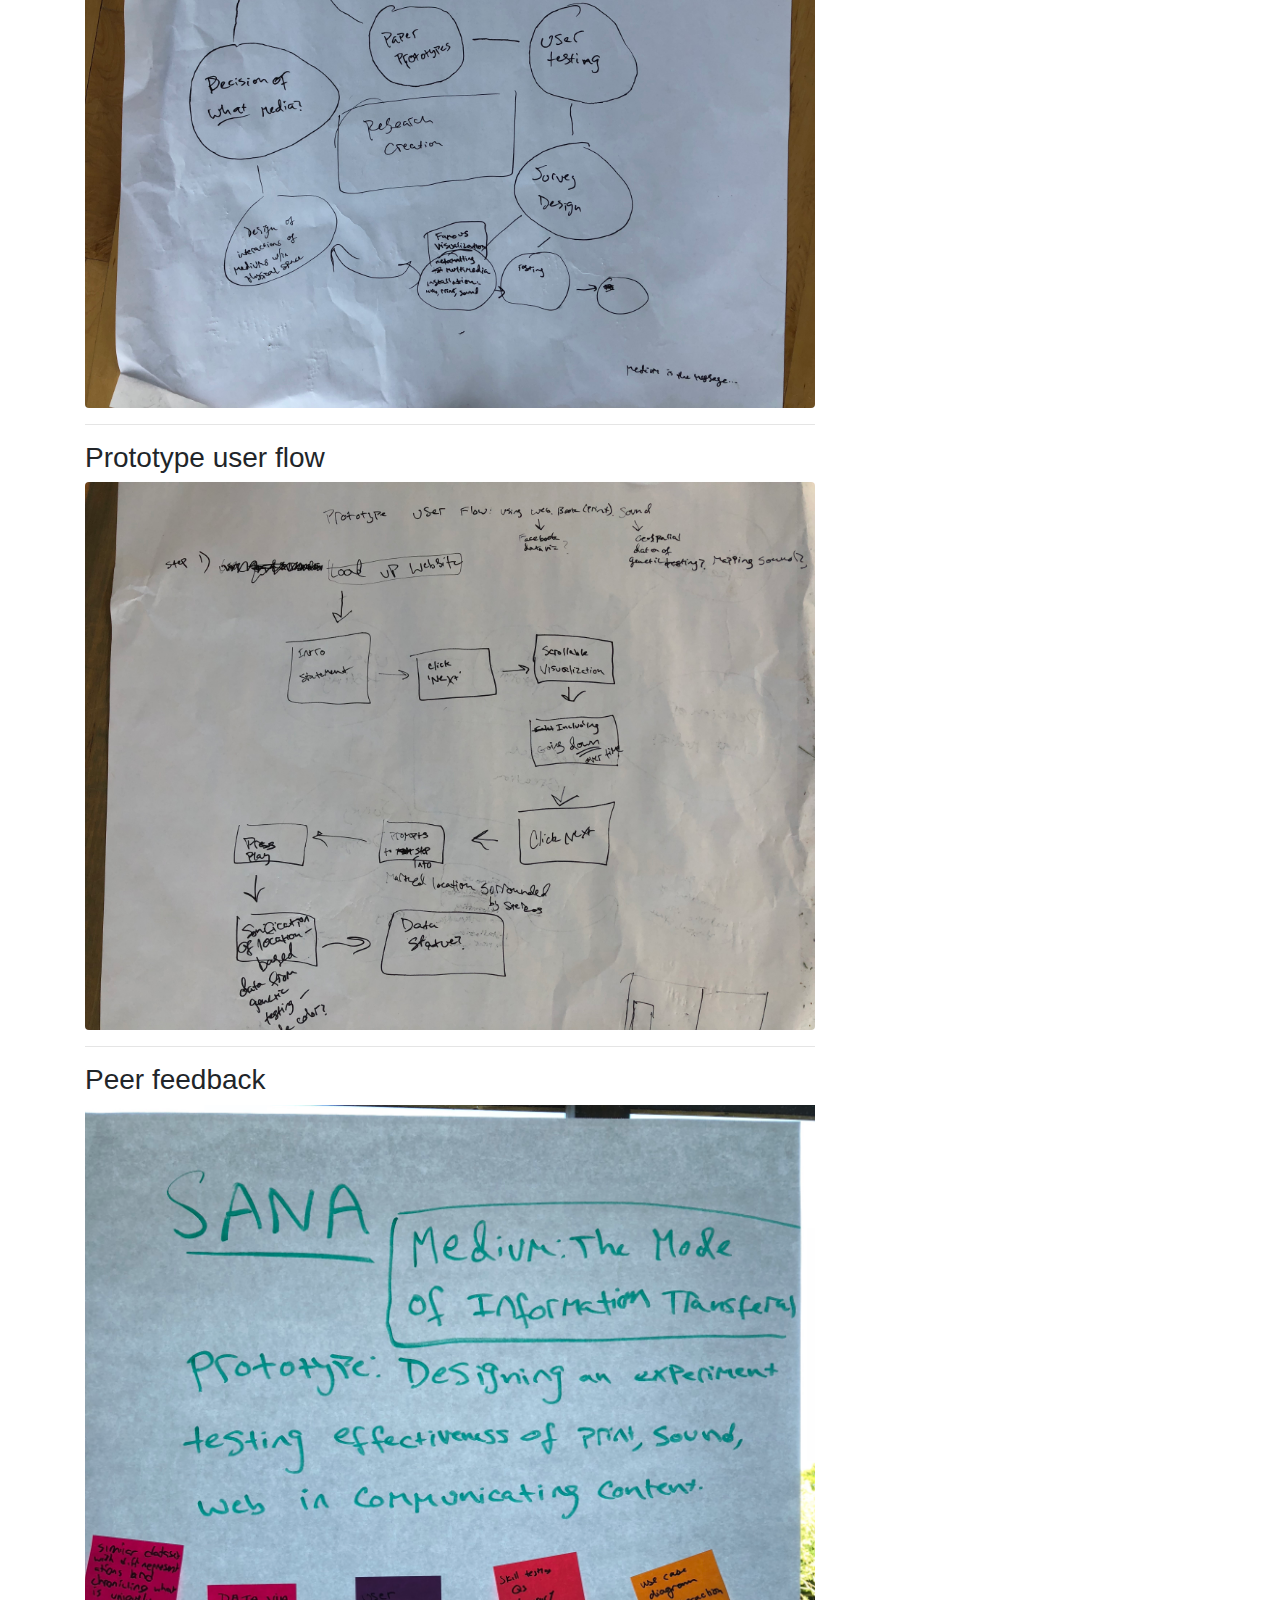
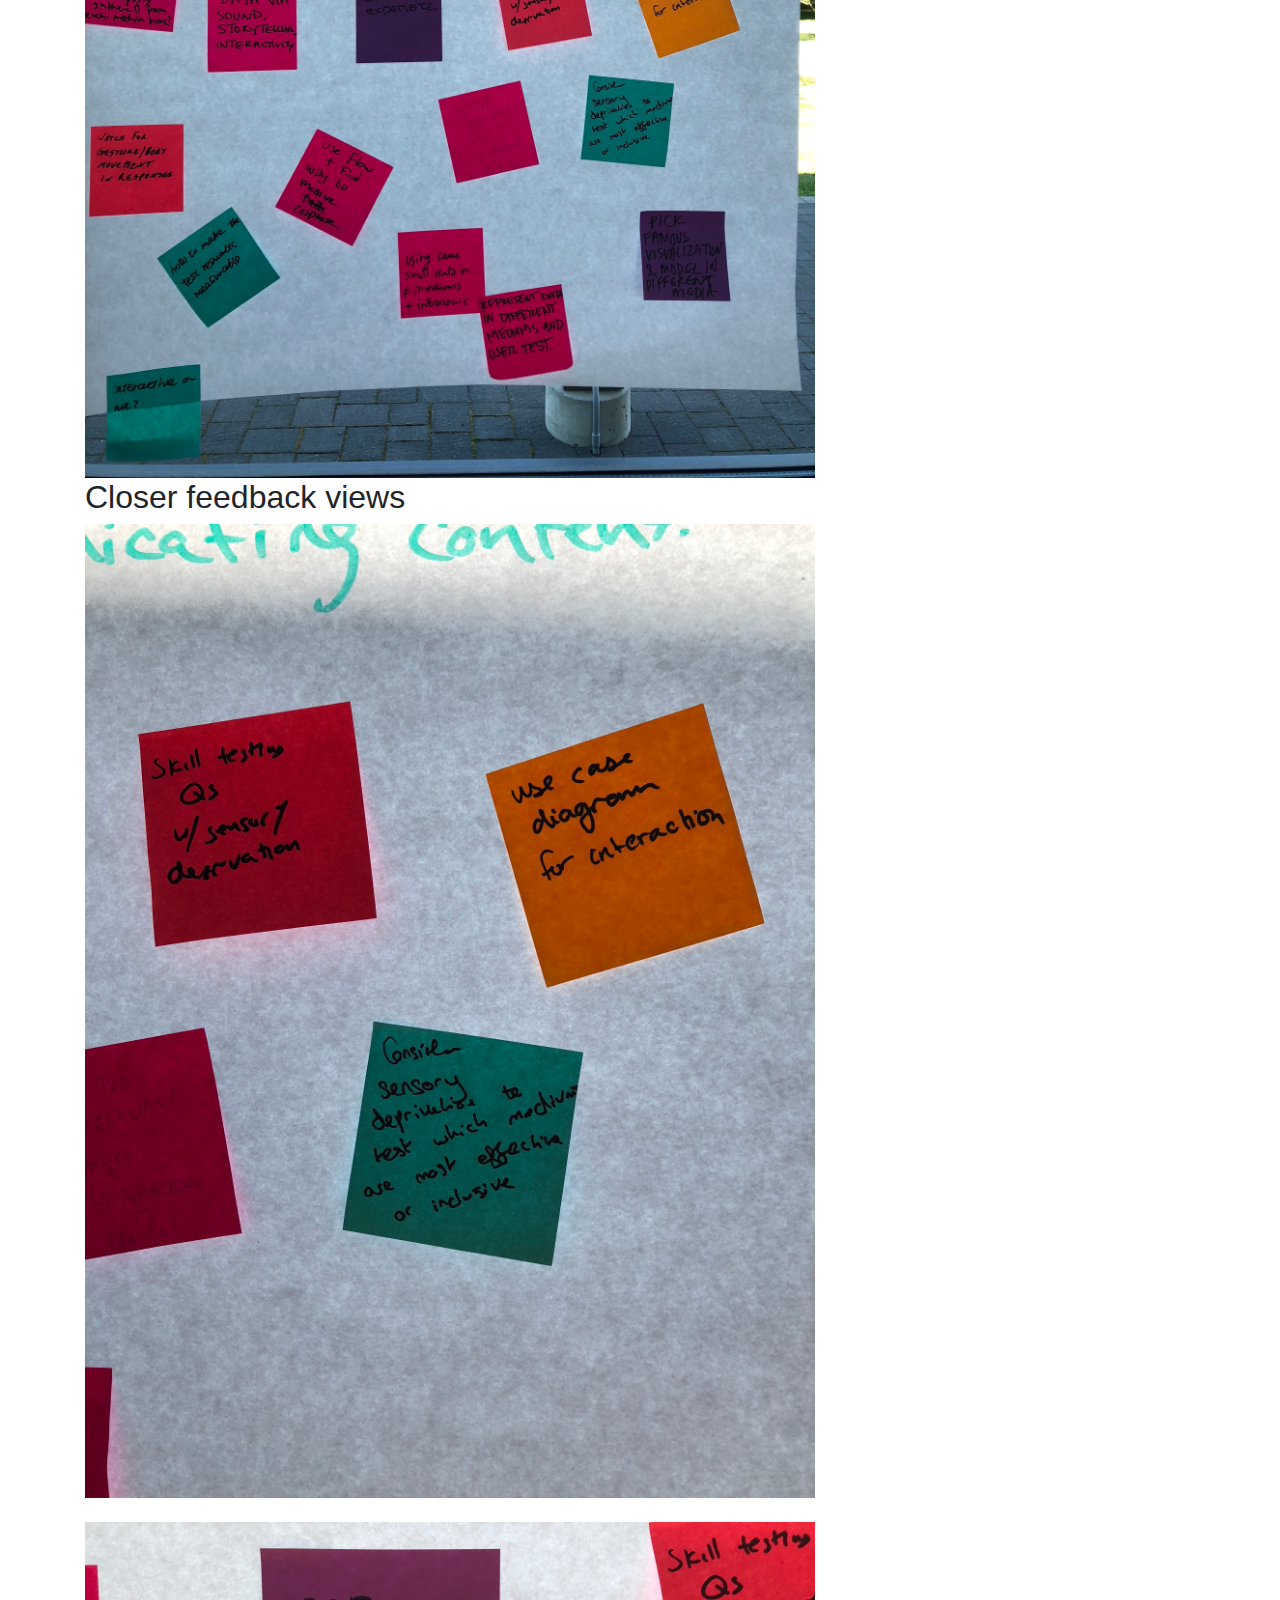
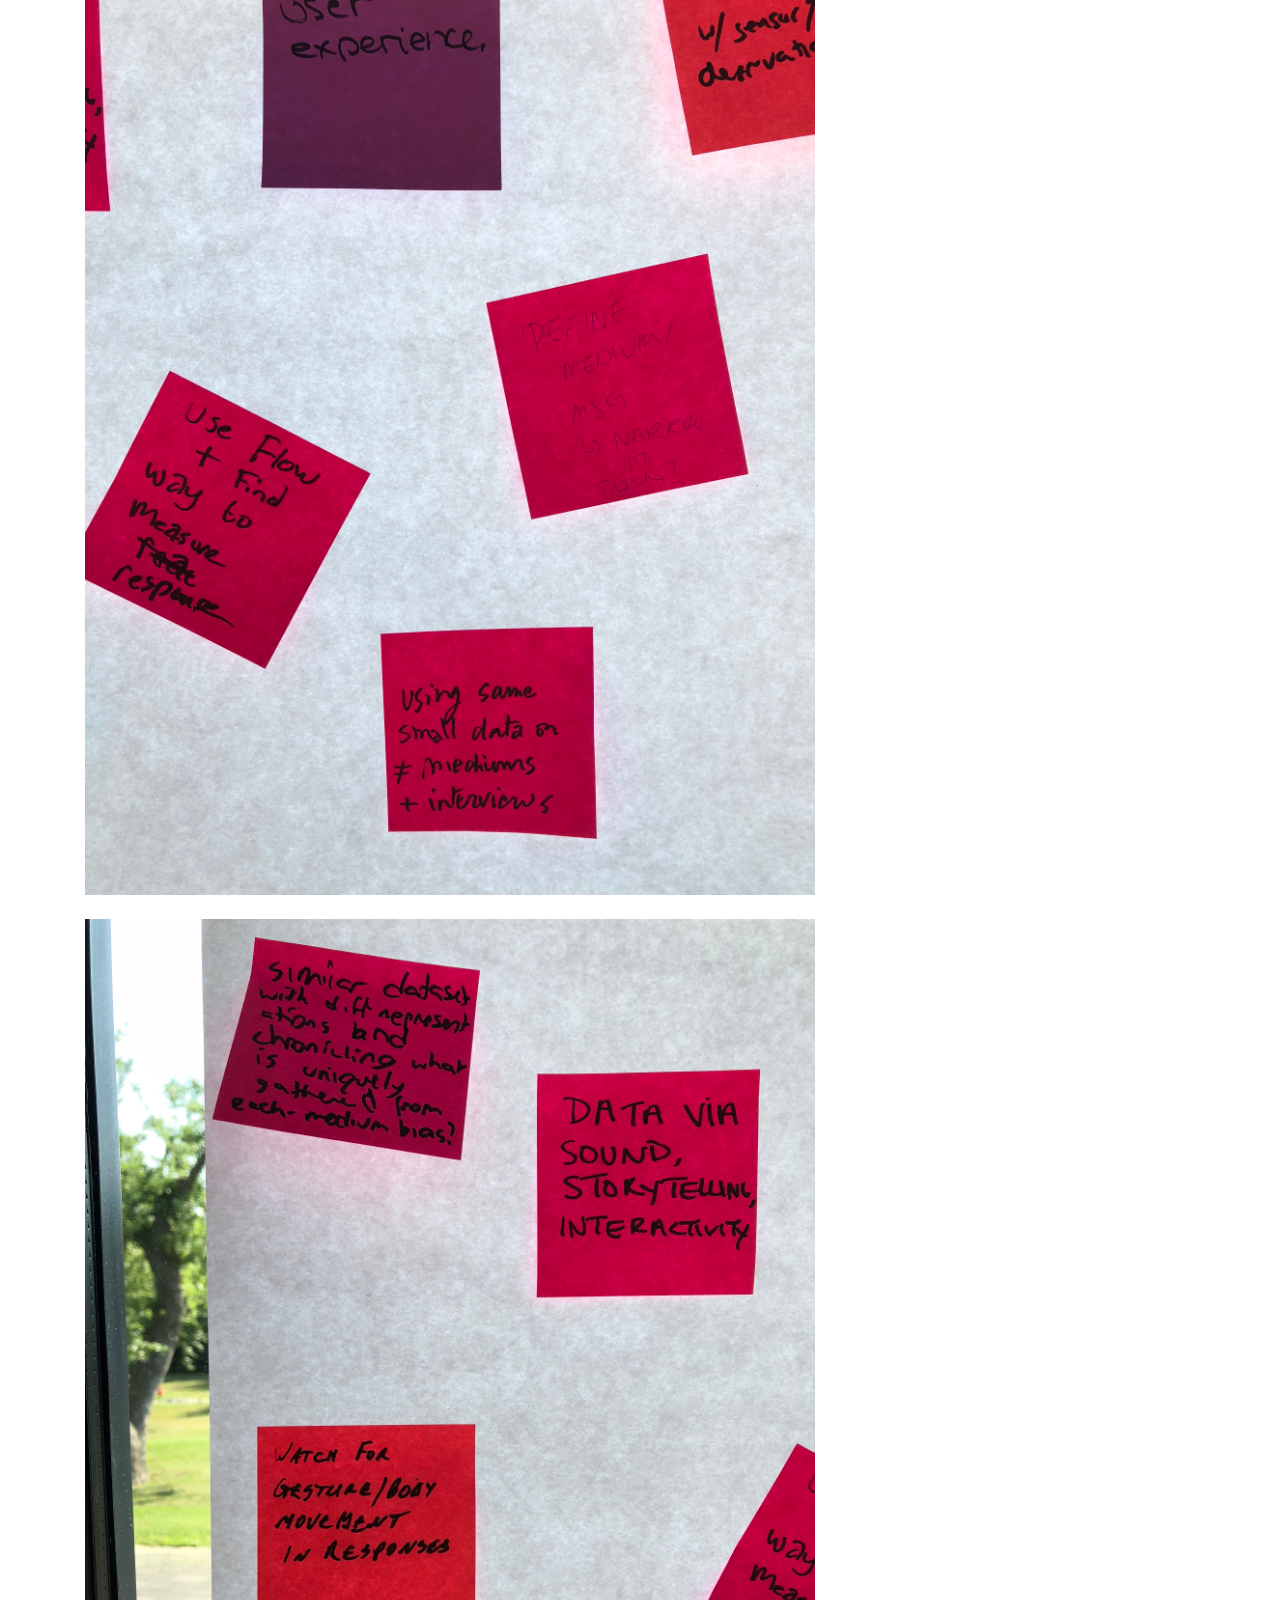
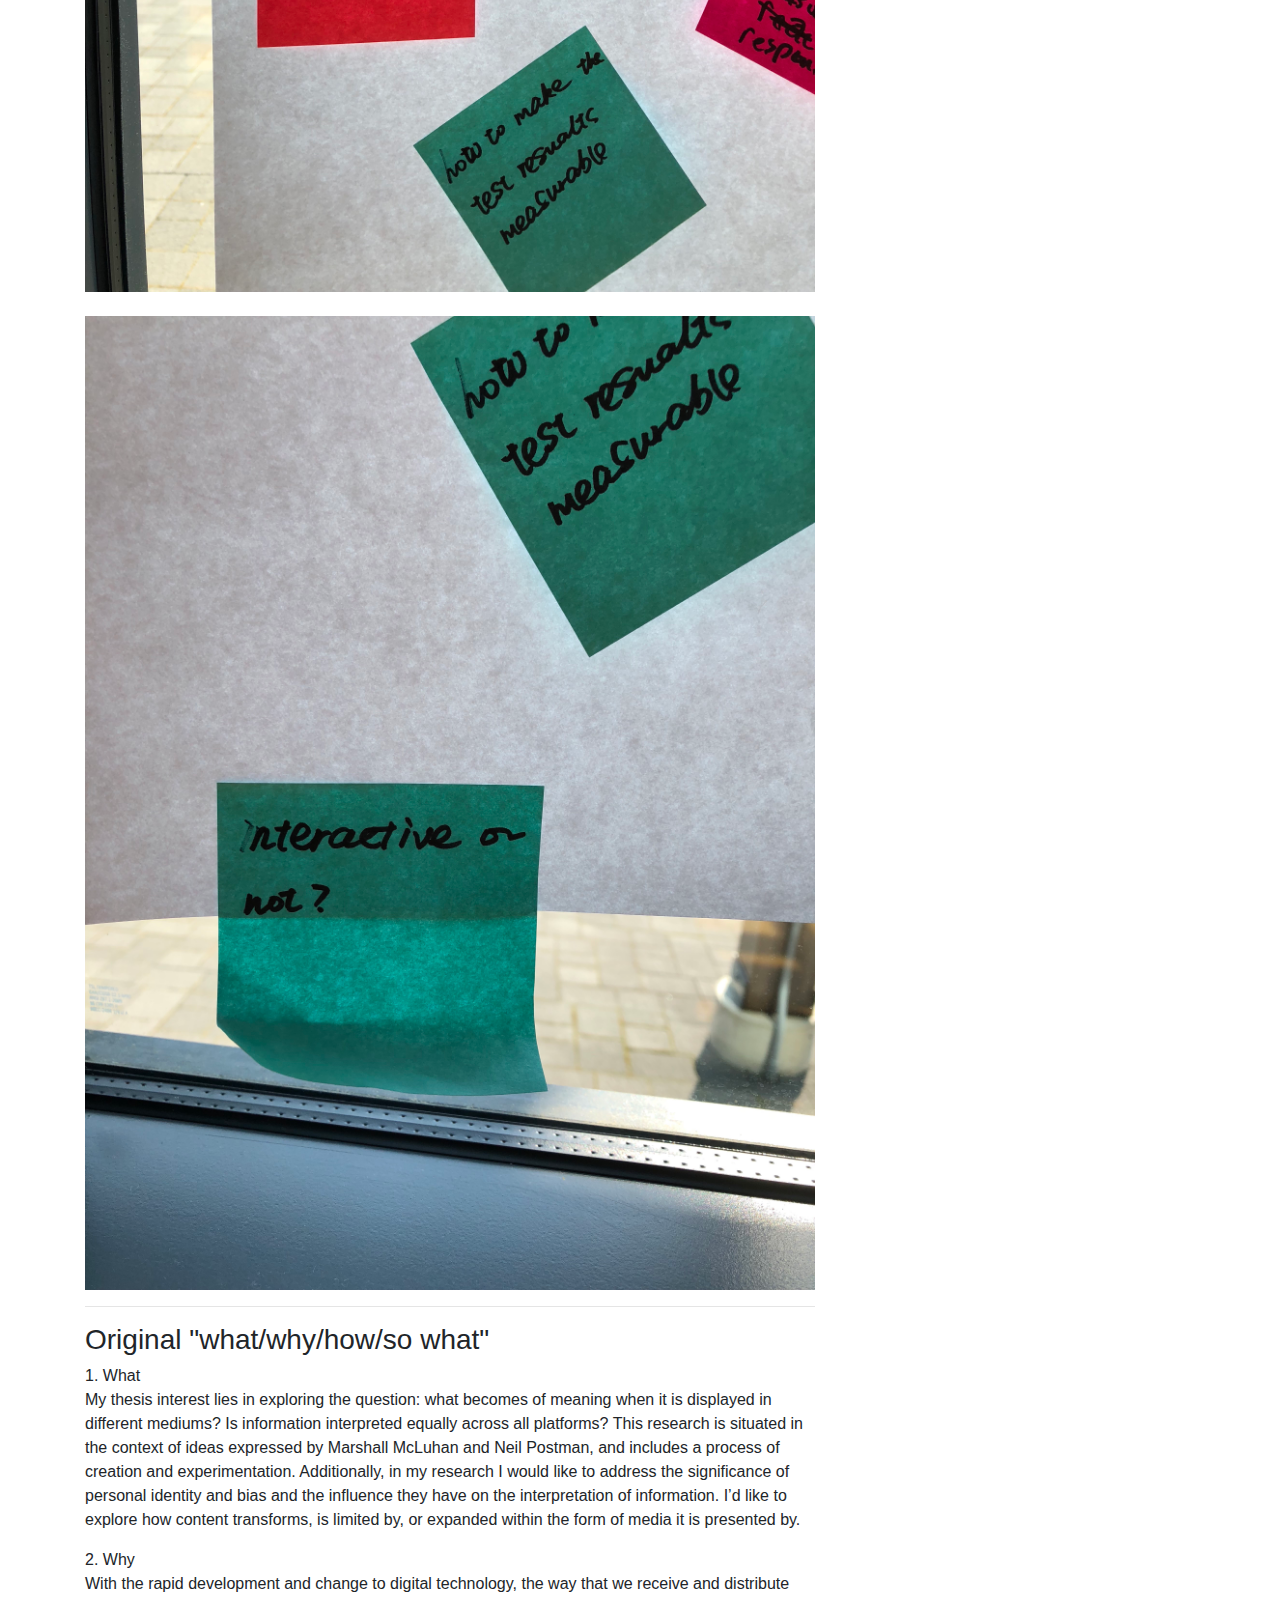
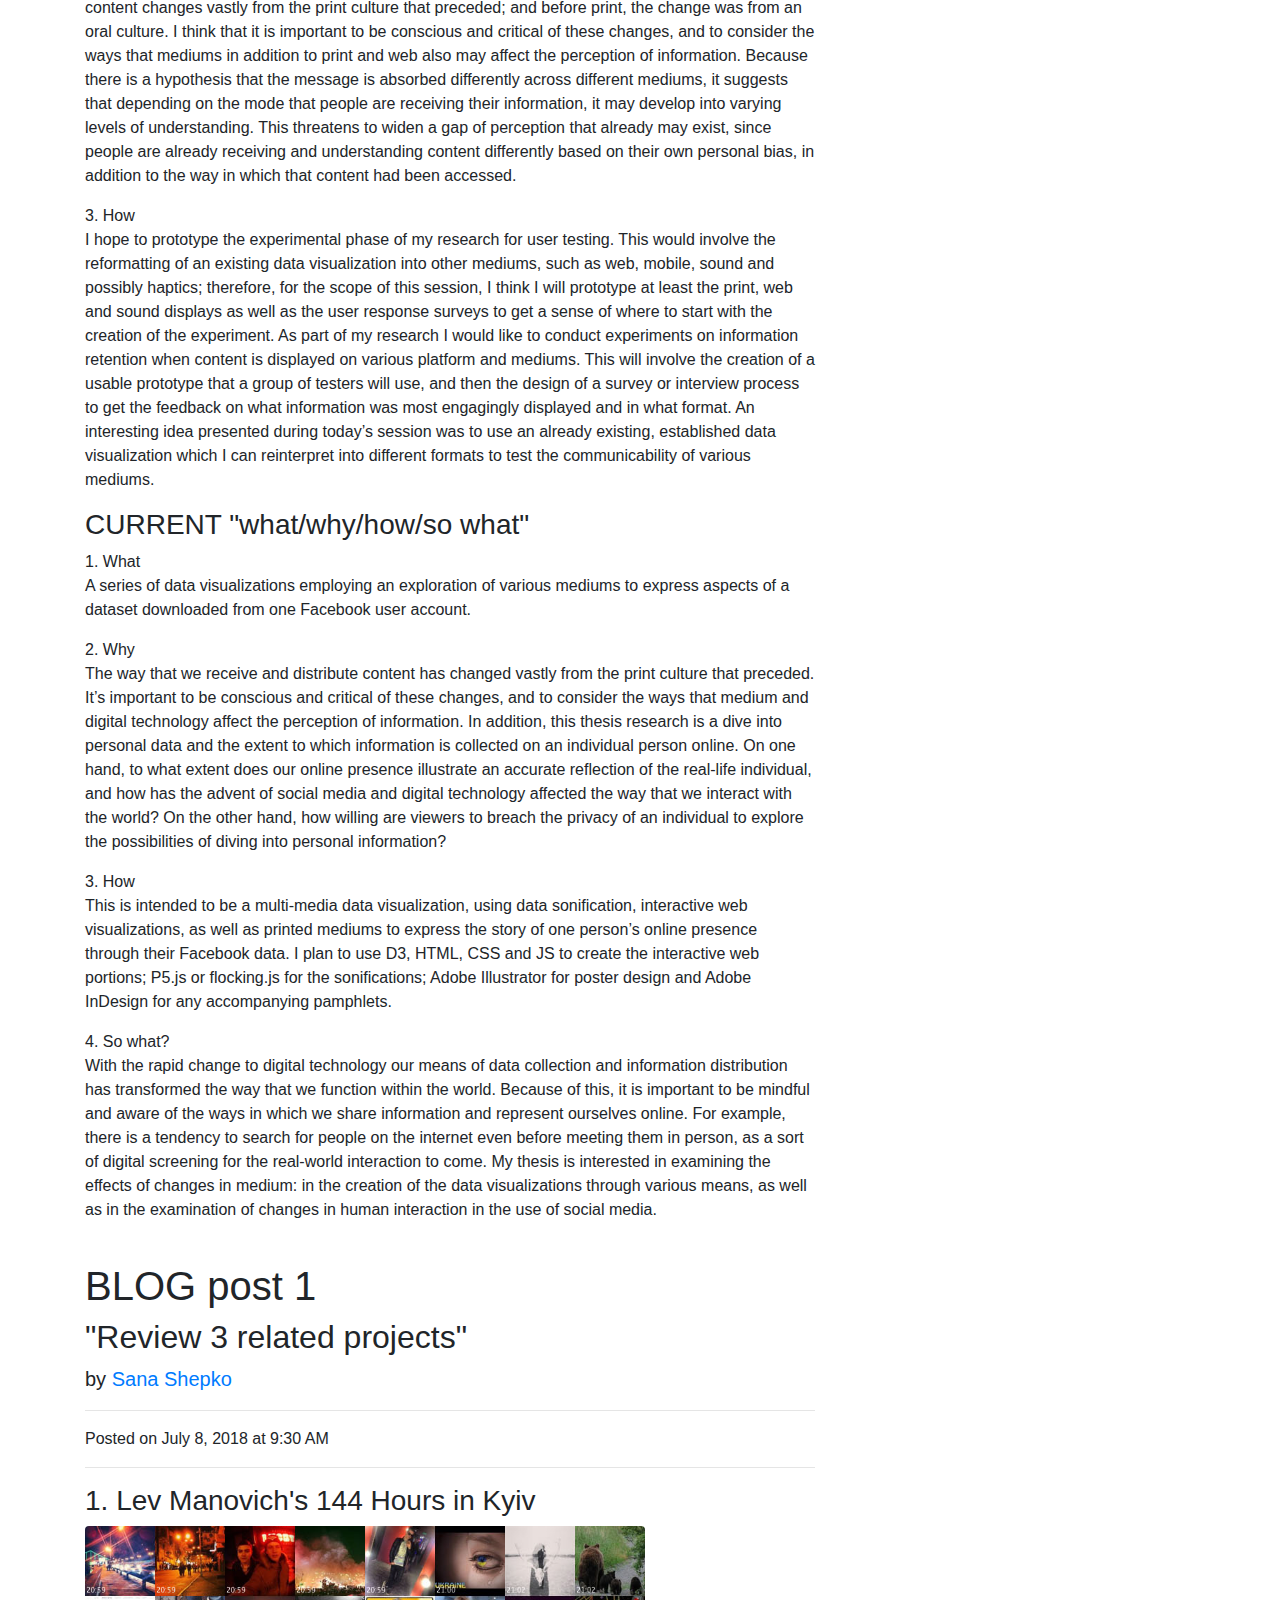
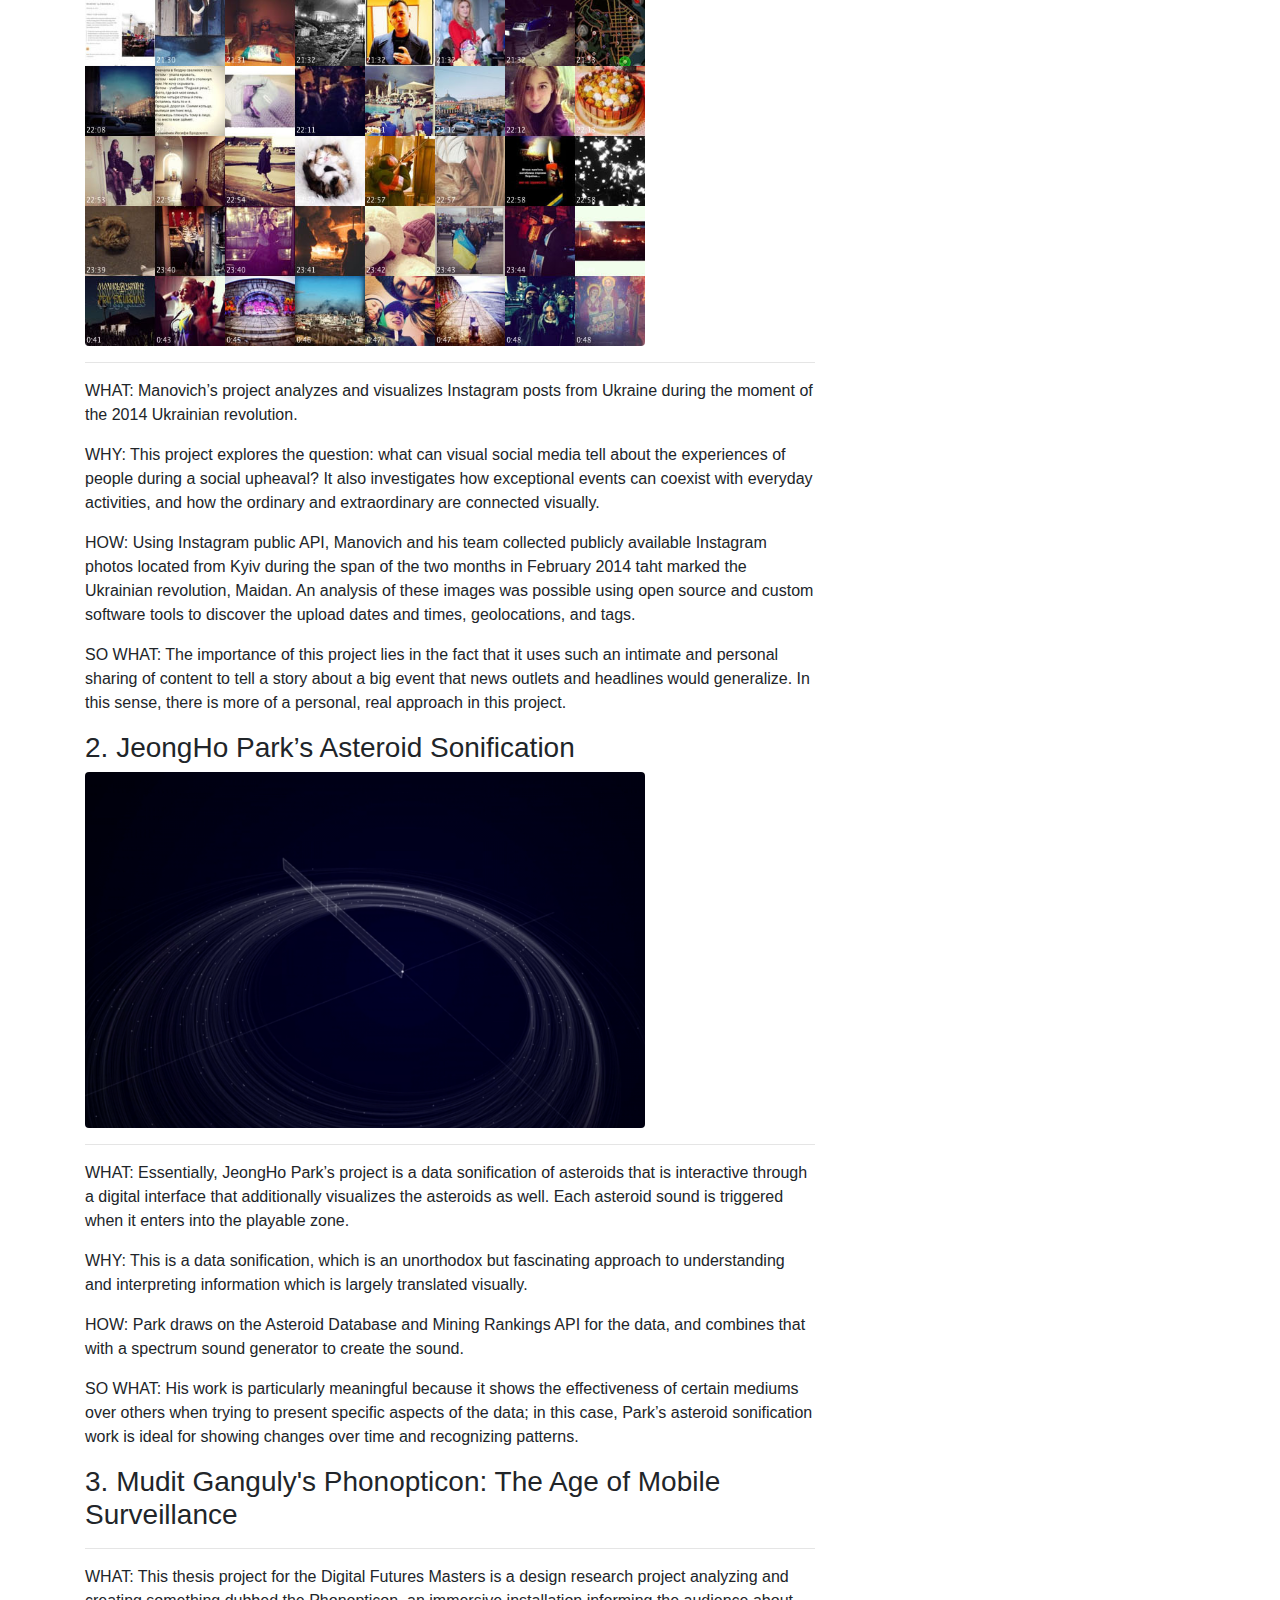
==== commit f7b5c6fe: "blog post 3" ====
--- a/index.html
+++ b/index.html
@@ -46,6 +46,67 @@
 
       <div class="row">
           
+                  <!-- Post Content Column -->
+        <div class="col-lg-8">
+
+          <!-- Title -->
+          <h1 class="mt-4">BLOG post 3</h1>
+<h2>"Development of project"</h2>
+          <!-- Author -->
+          <p class="lead">
+            by
+            <a href="http://www.sanashepko.com">Sana Shepko</a>
+          </p>
+
+          <hr>
+
+          <!-- Date/Time -->
+          <p>Posted on July 13, 2018 at 5:45 PM</p>
+
+          <hr>
+
+
+
+          <!-- Post Content -->
+    
+            <p>
+I think that my research interest has definitely evolved and become more focused due to the intense prototyping and making process that we went through in the first week of this prototyping course. Having to make an initial prototype challenged me in thinking less about the conceptual, writing-focused aspects of the thesis to actually considering how I would test the research questions I had formulated early on. In the beginning, I was interested in conducting scientific experiments on the retention of information depending on the form of medium in which participants had been presented the information in. However, when iterating the first version of what that experiment could look like, I found that I was less interested in the rigorous methodological framework this type of project would require and wanted to take a more focused approach to this thesis. 
+</p>
+
+   
+            
+         <p> 
+             WHY: This project explores the question: what can visual social media tell about the experiences of people during a social upheaval? It also investigates how exceptional events can coexist with everyday activities, and how the ordinary and extraordinary are connected visually. 
+       
+             
+</p>
+
+            <p>
+Equally, the feedback I got from many of my peers (in post-it exercises and in-person conversation) was the need to figure out the message in question (if indeed my thesis is centered somewhat around medium is the message). This really made me think of the content itself, and exactly what I am visualizing. Keeping within the initial thought of using multiple mediums to convey aspects of the same dataset, or message, Feng (during our group session at one of the intensive CFC days) suggested to look at what personal data I can use. She specifically suggested looking at my own genetic data; however, after looking into this option I realized that genetics is still a new field and accessing your own genetic data is not actually as straightforward as I had hoped. Nevertheless, I was still intrigued by the idea of representation of a person through data, and then realized that it might make sense to use the data I’ve created on my own, digitally, throughout the years. Facebook turned out to have a vast amount of data collected on me (4 gigs worth=10 years of data collection!) that I was able to download as a bunch of folders of JSON. Honestly, this is looking like the most viable option for me to begin prototyping some visualizations/data representations of. 
+</p>
+         
+
+            
+     <div><img class="img-fluid rounded" src='img/folders.png' width="560" height="50" ></div> 
+          <hr>
+<div><img class="img-fluid rounded" src='img/json.png' width="560" height="50" ></div> 
+          <hr>
+      <p>
+It really helps, I think, to have a clearer sense of the actual information I’m going to use, as it becomes a lot more digestible in my mind and also makes it feel more related to the design research methodology that I was hoping to use in this process. I met with Adam Tindale just to talk over the development of my thesis ideas and he brought up a really good point on WHY the development of the actual prototype/design product is important to the core of the thesis; why is this an MDes, vs. an MA? and I think that’s a really good question and something that would be worth keeping in mind for me. 
+</p>
+
+   
+            
+         <p> 
+Also, here is a photo of my actions and the eventual “value” that I hope users will engage with in my prototype:
+       
+             
+</p>
+
+      <div><img class="img-fluid rounded" src='img/map.JPG' width="560" height="50" ></div> 
+            
+            <hr>
+          </div>
           
            <!-- Post Content Column -->
         <div class="col-lg-8">
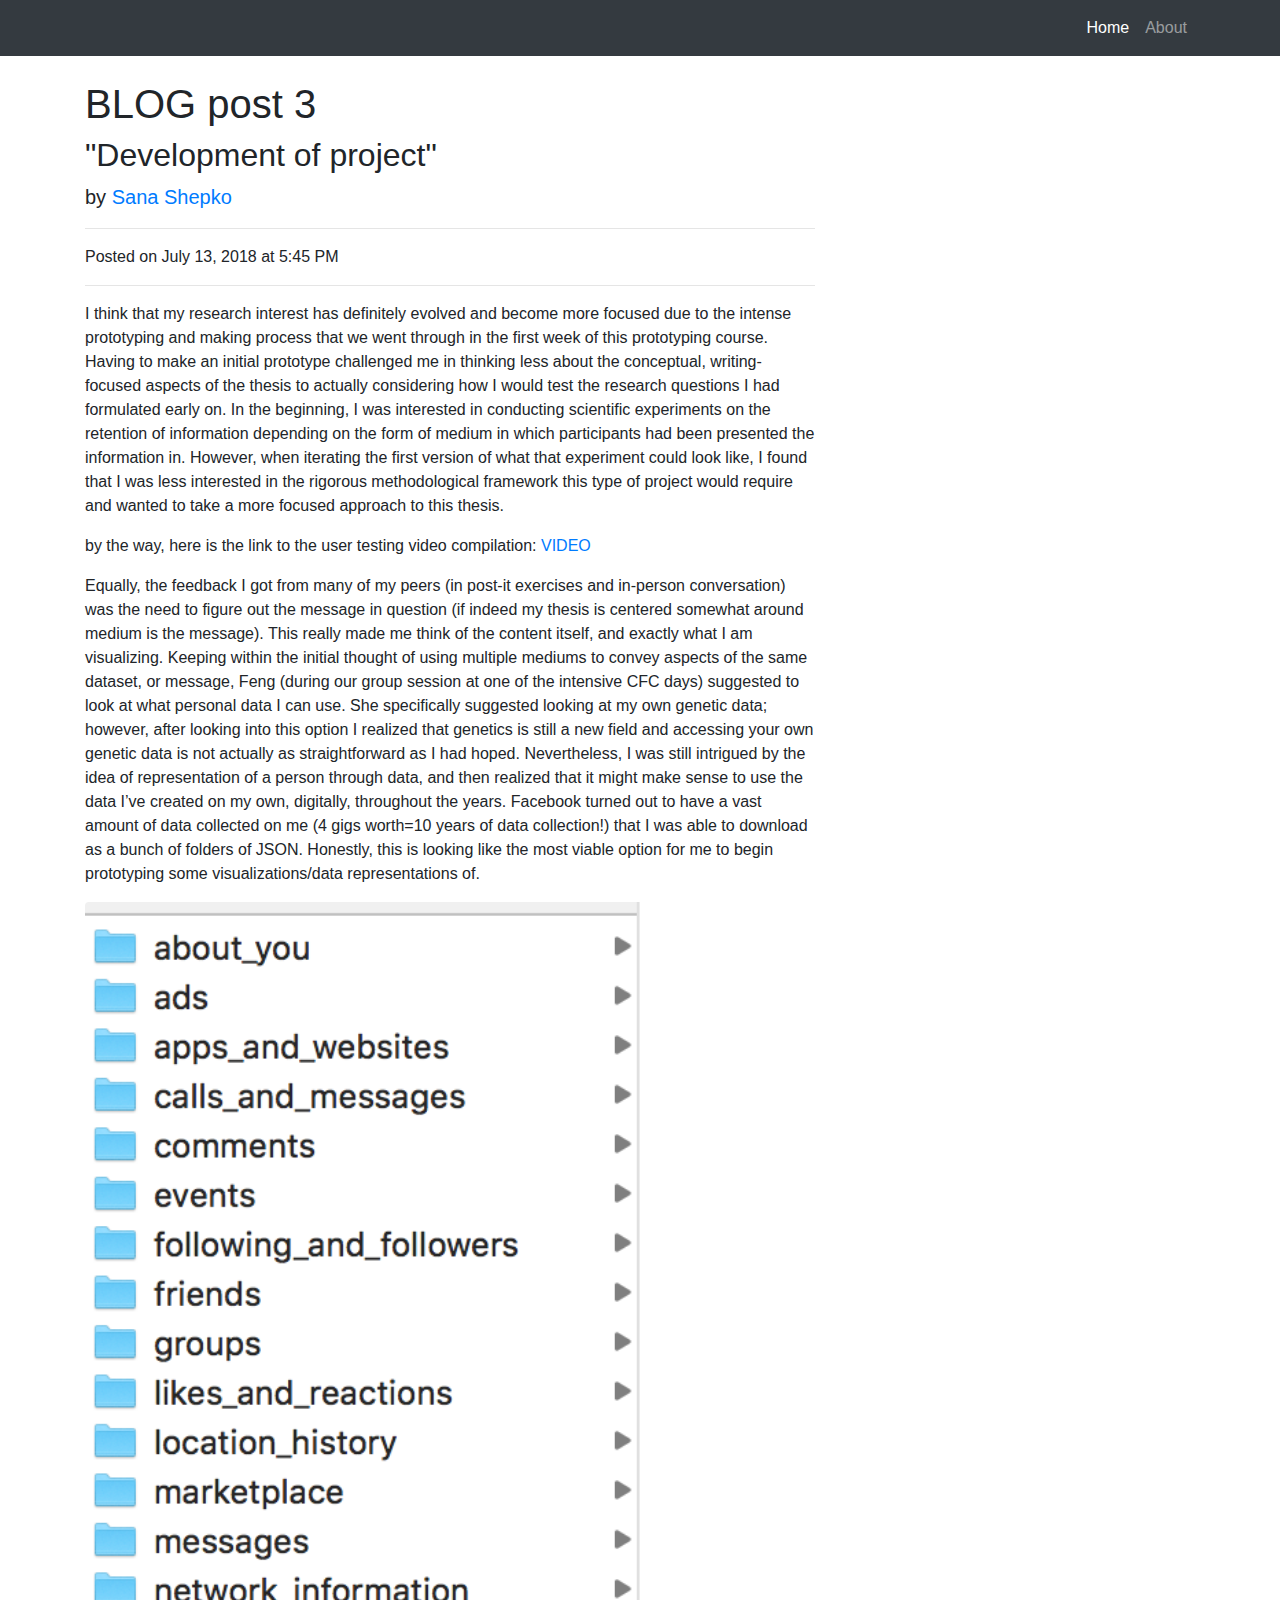
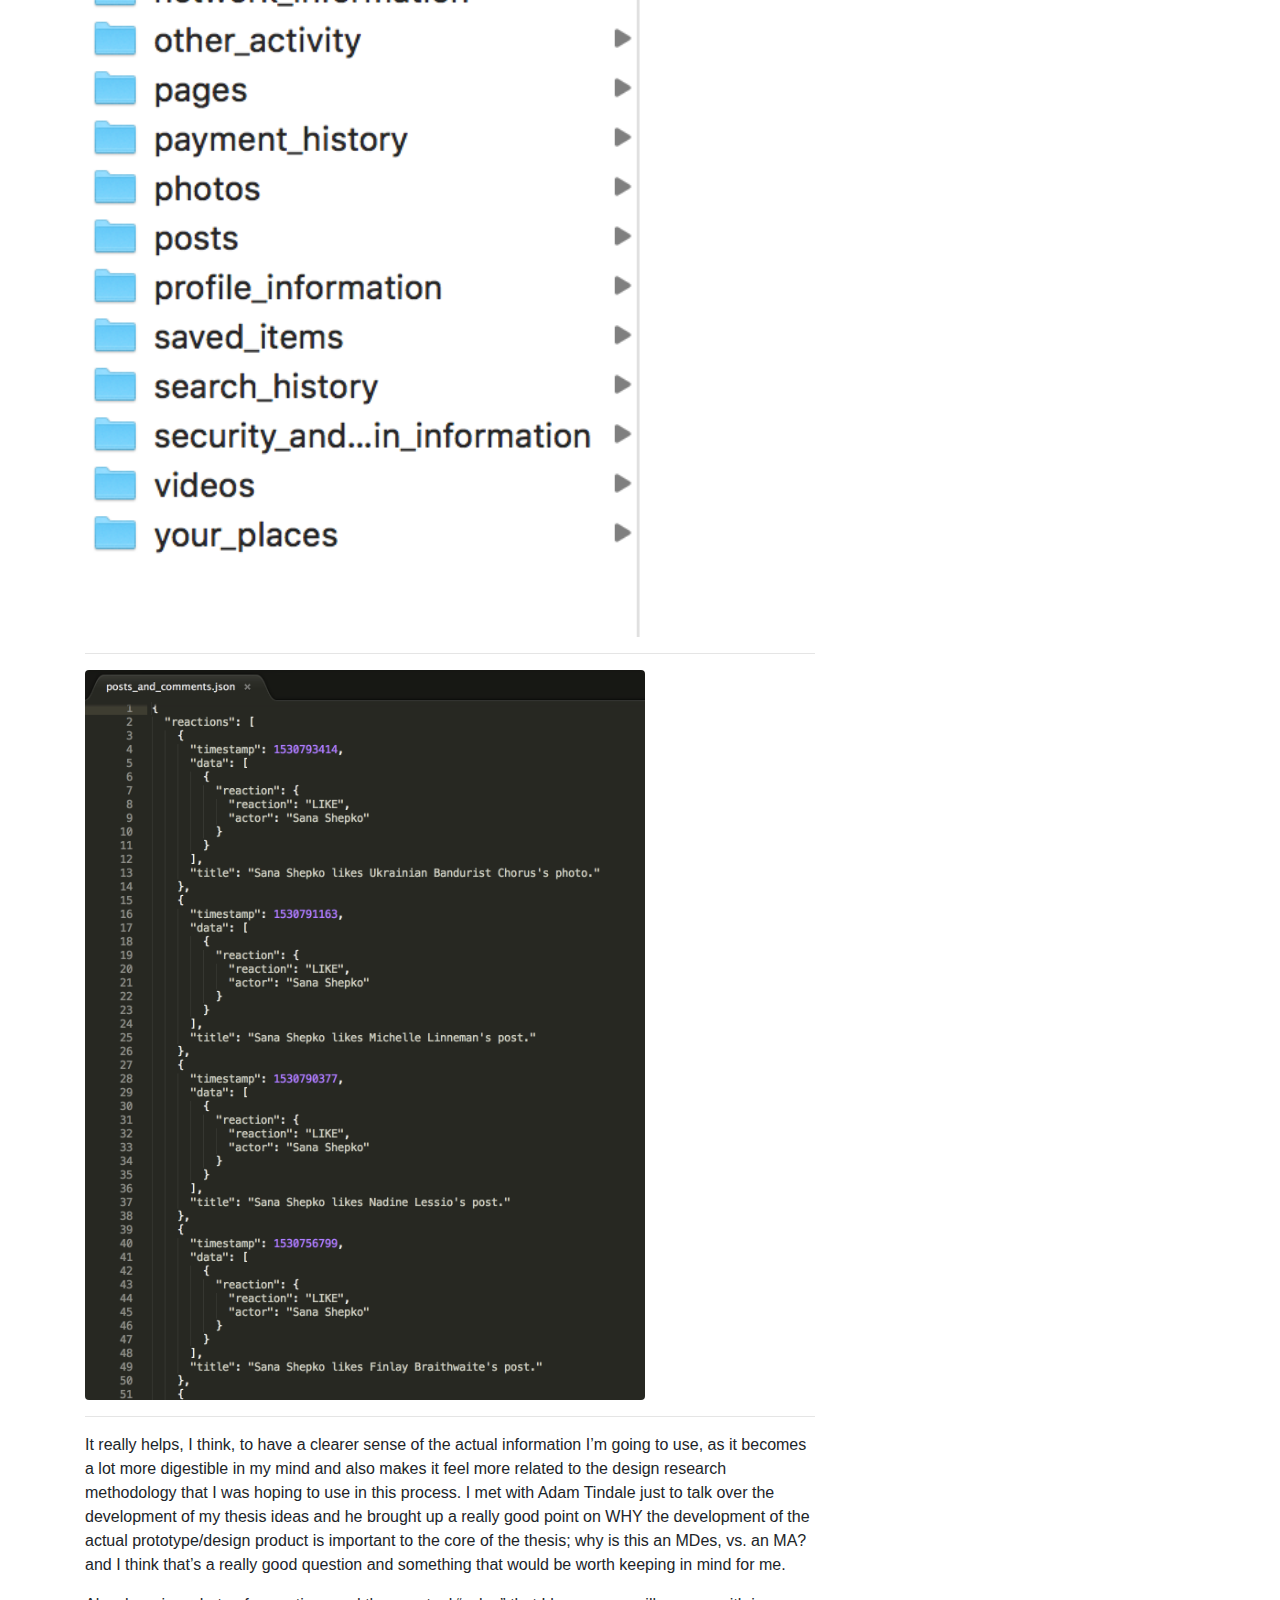
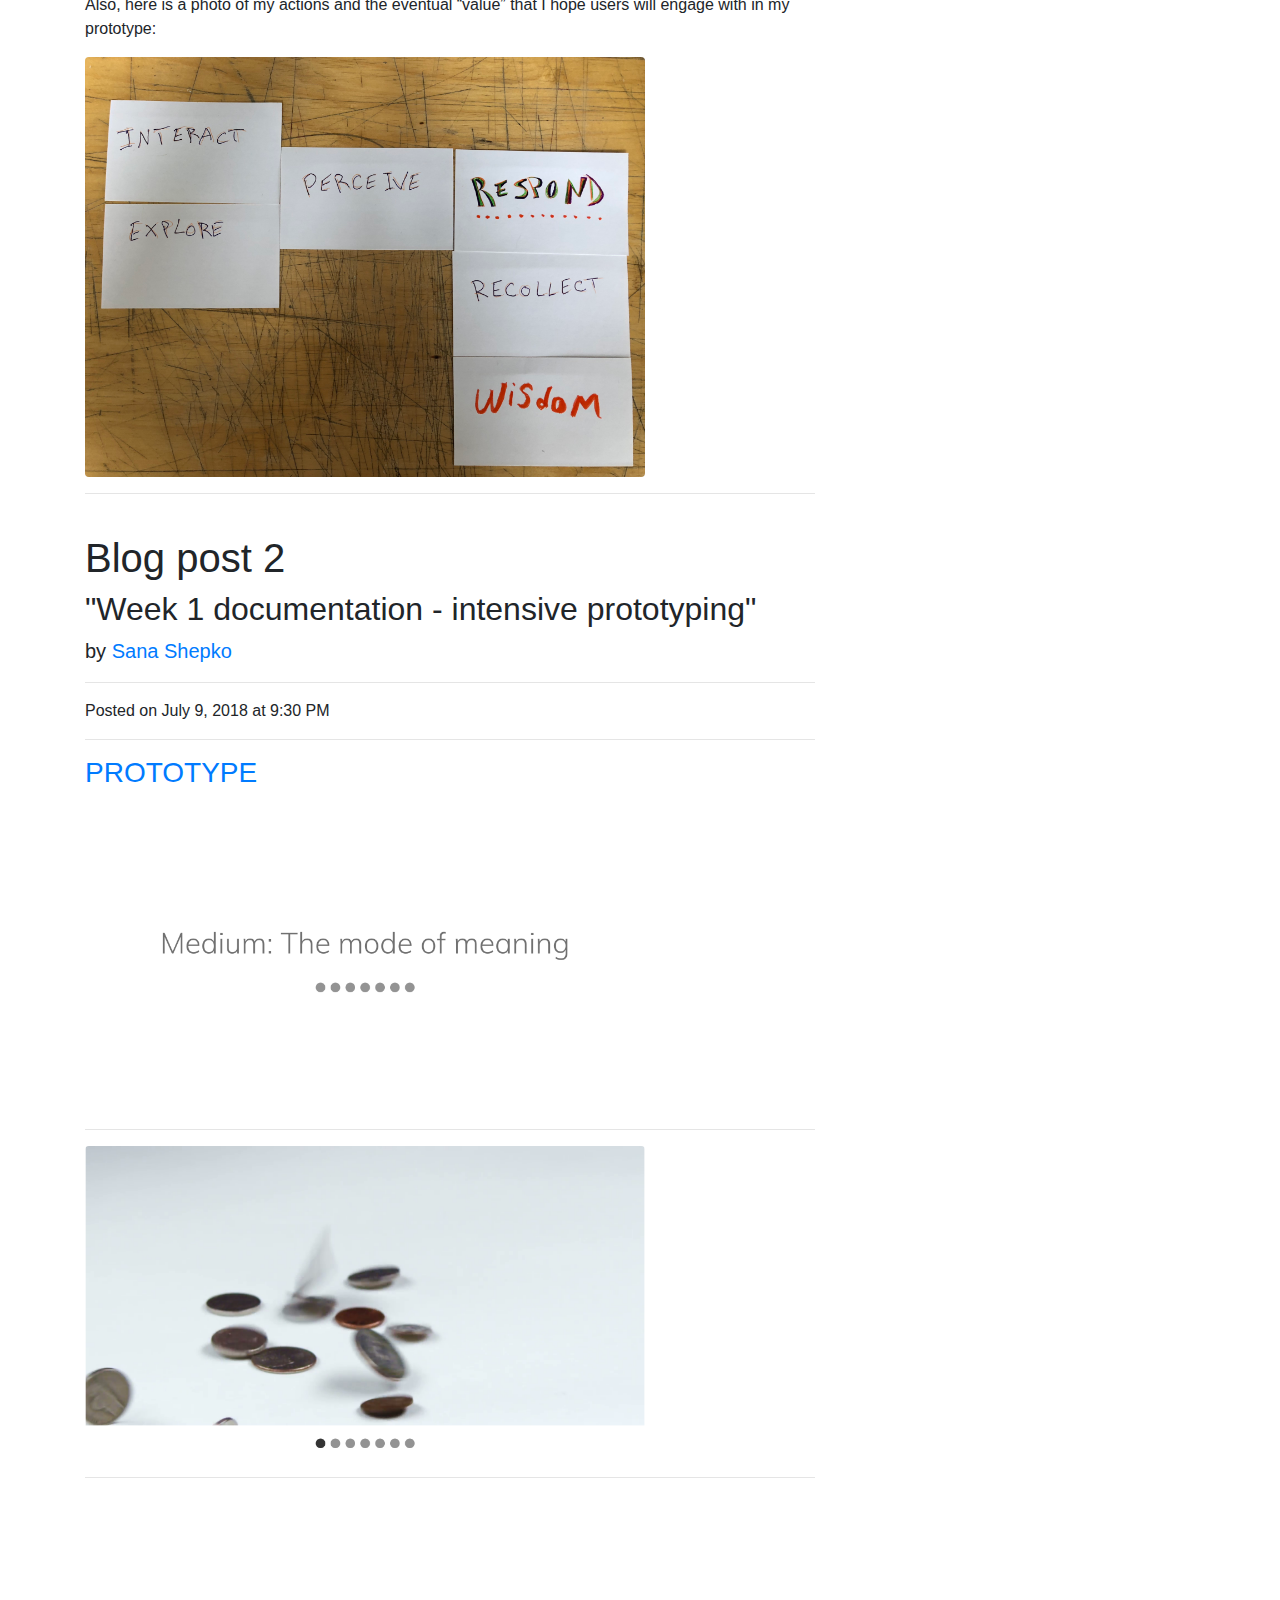
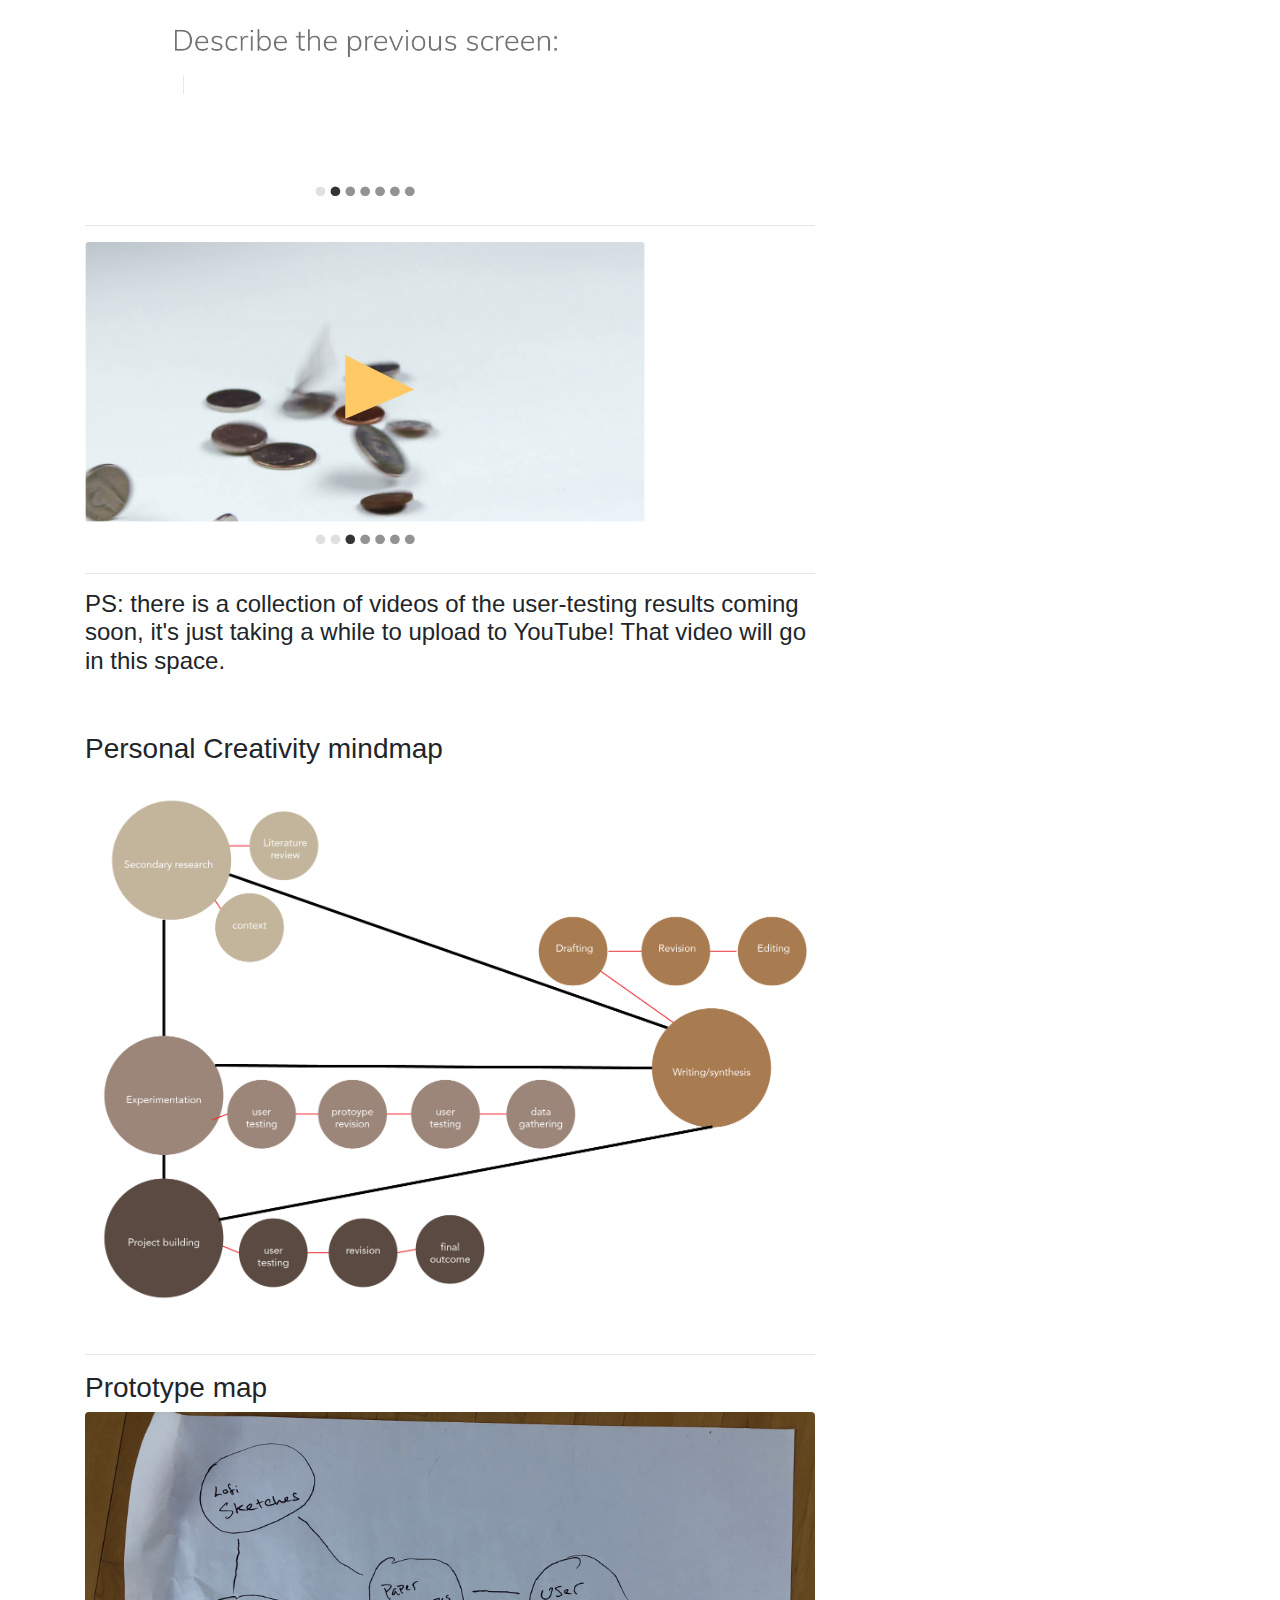
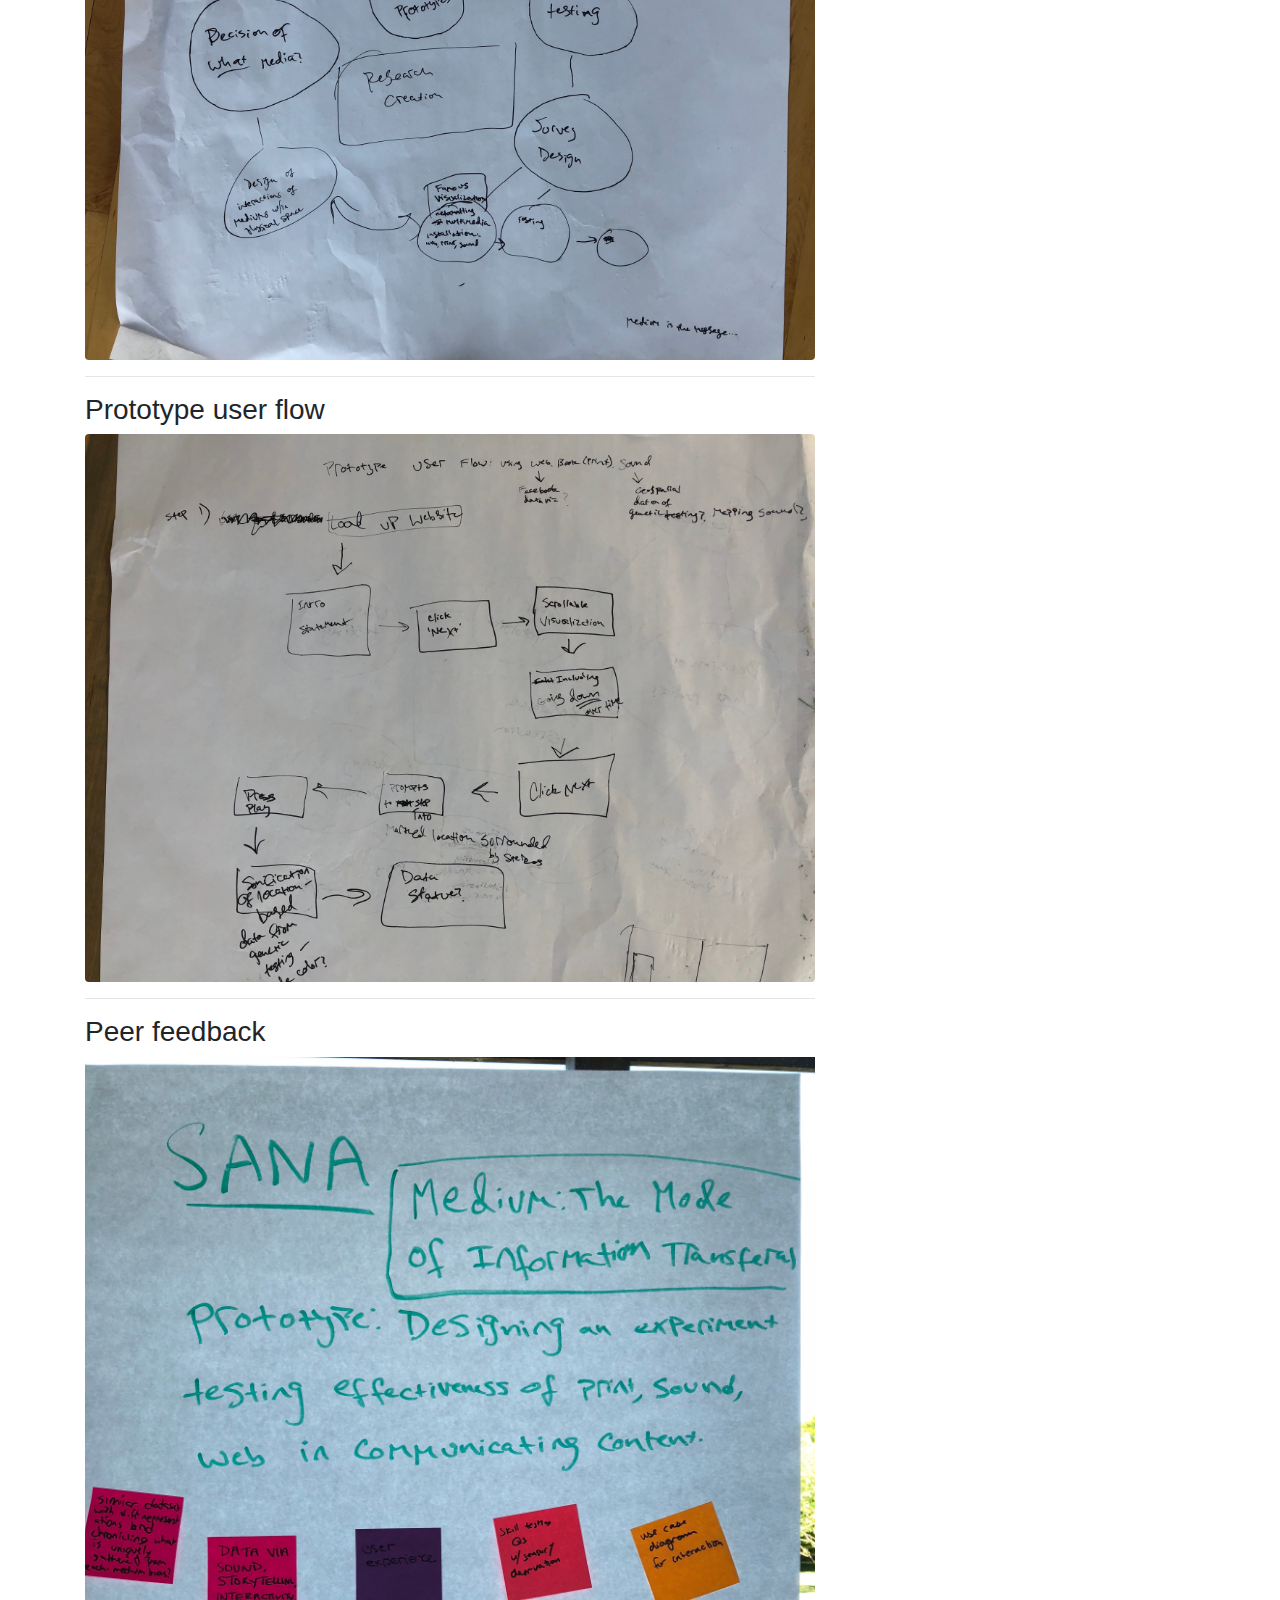
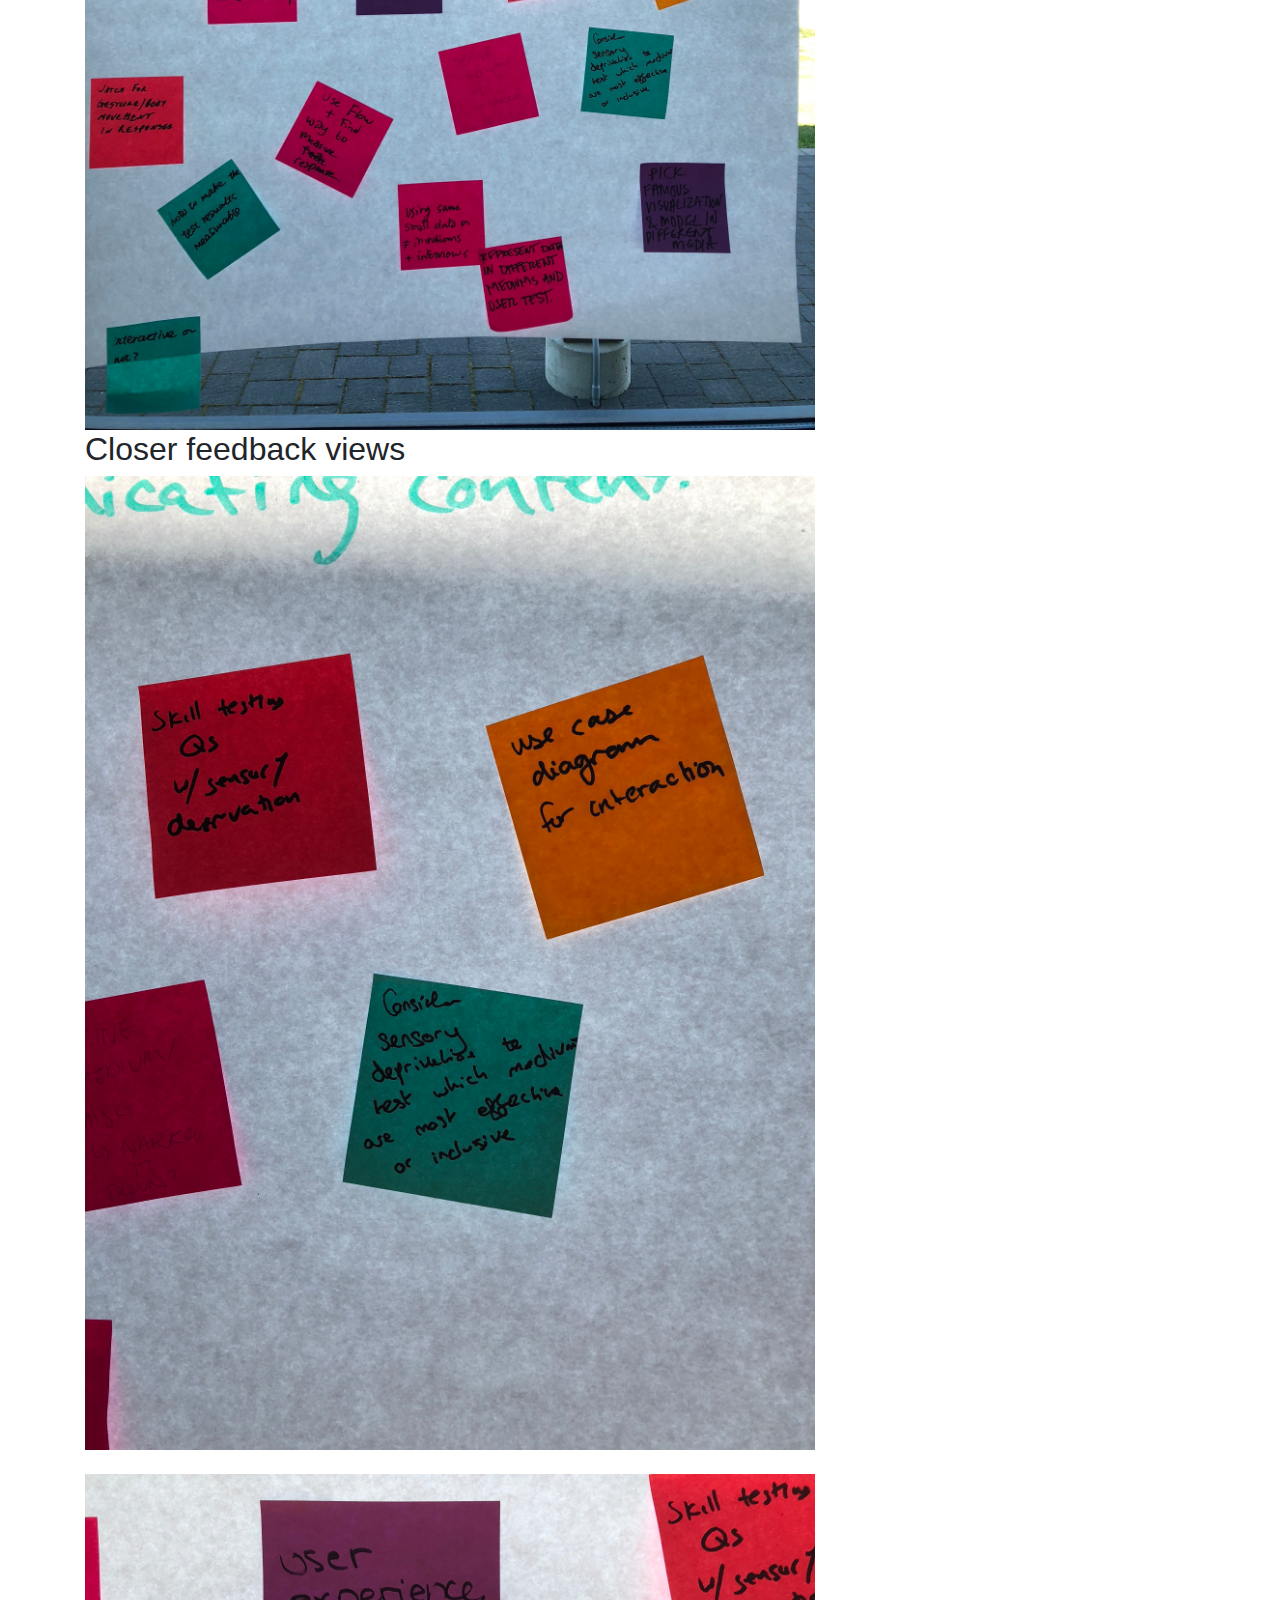
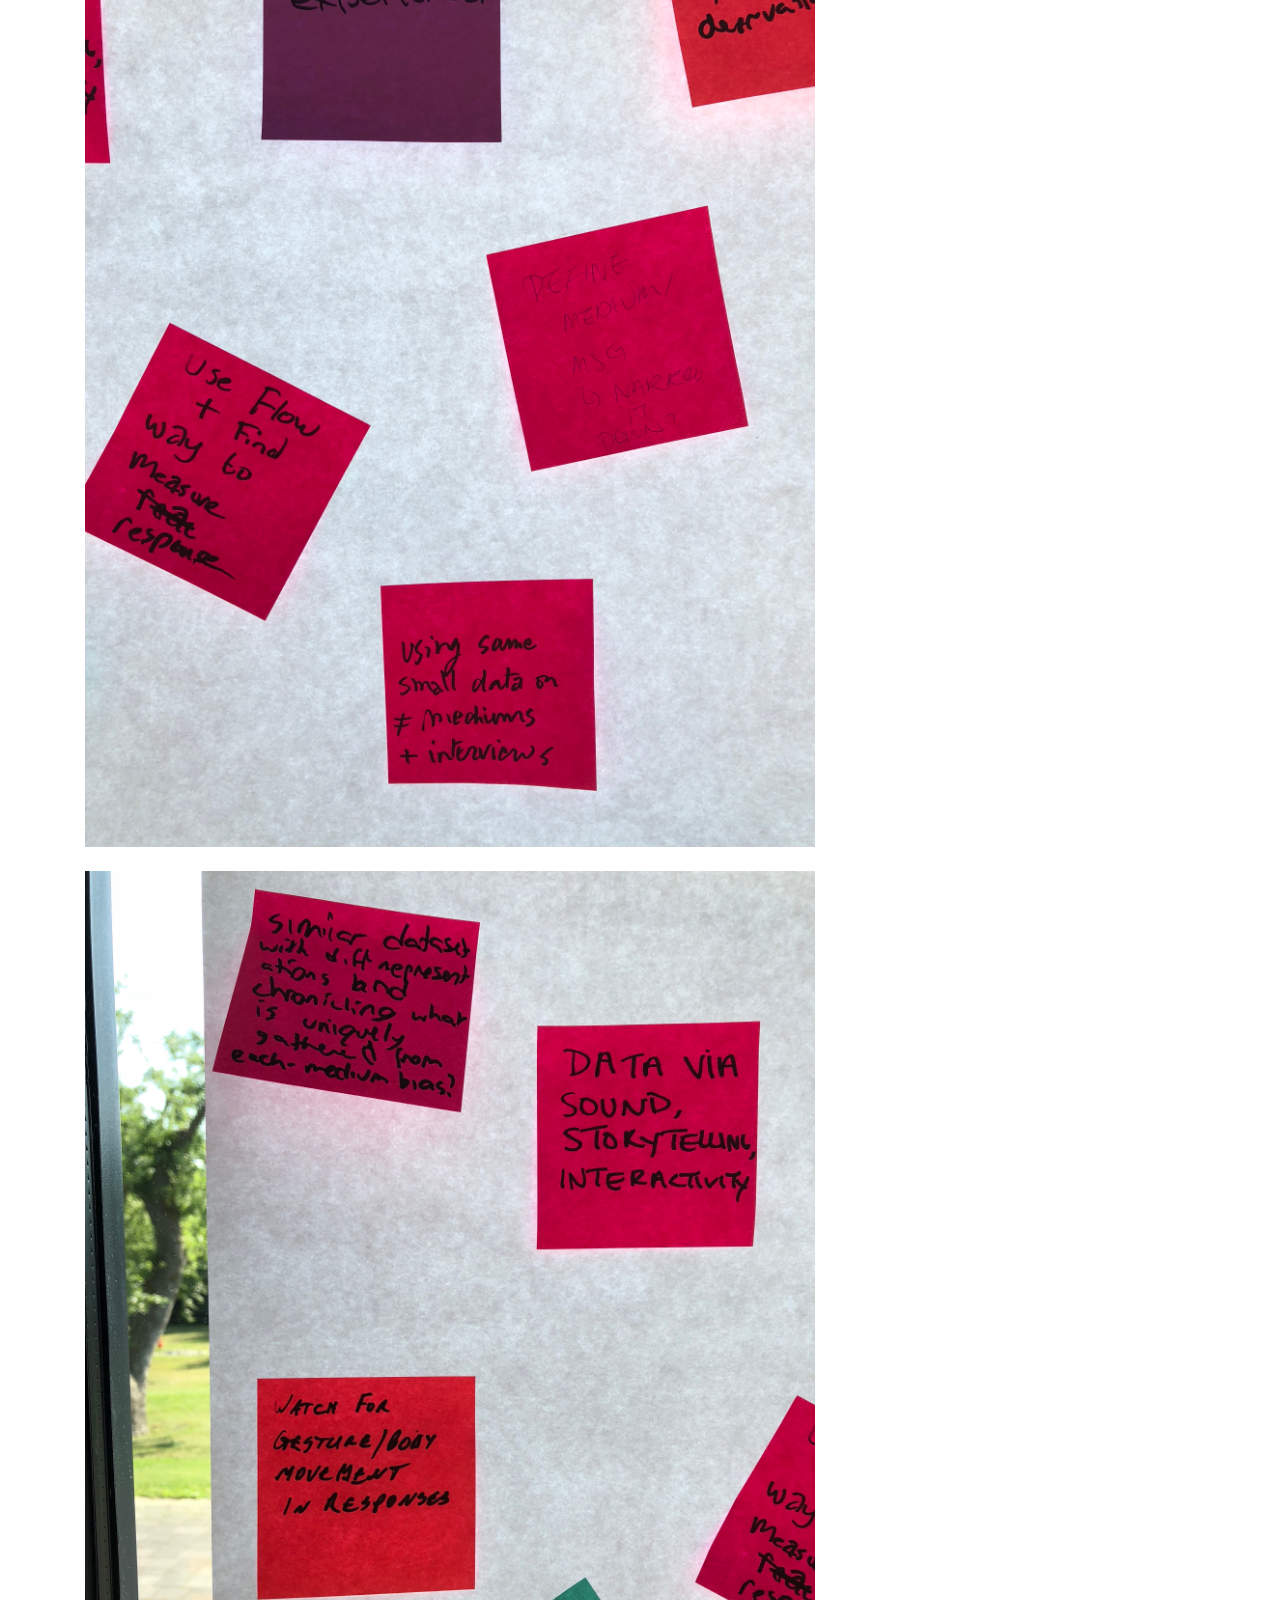
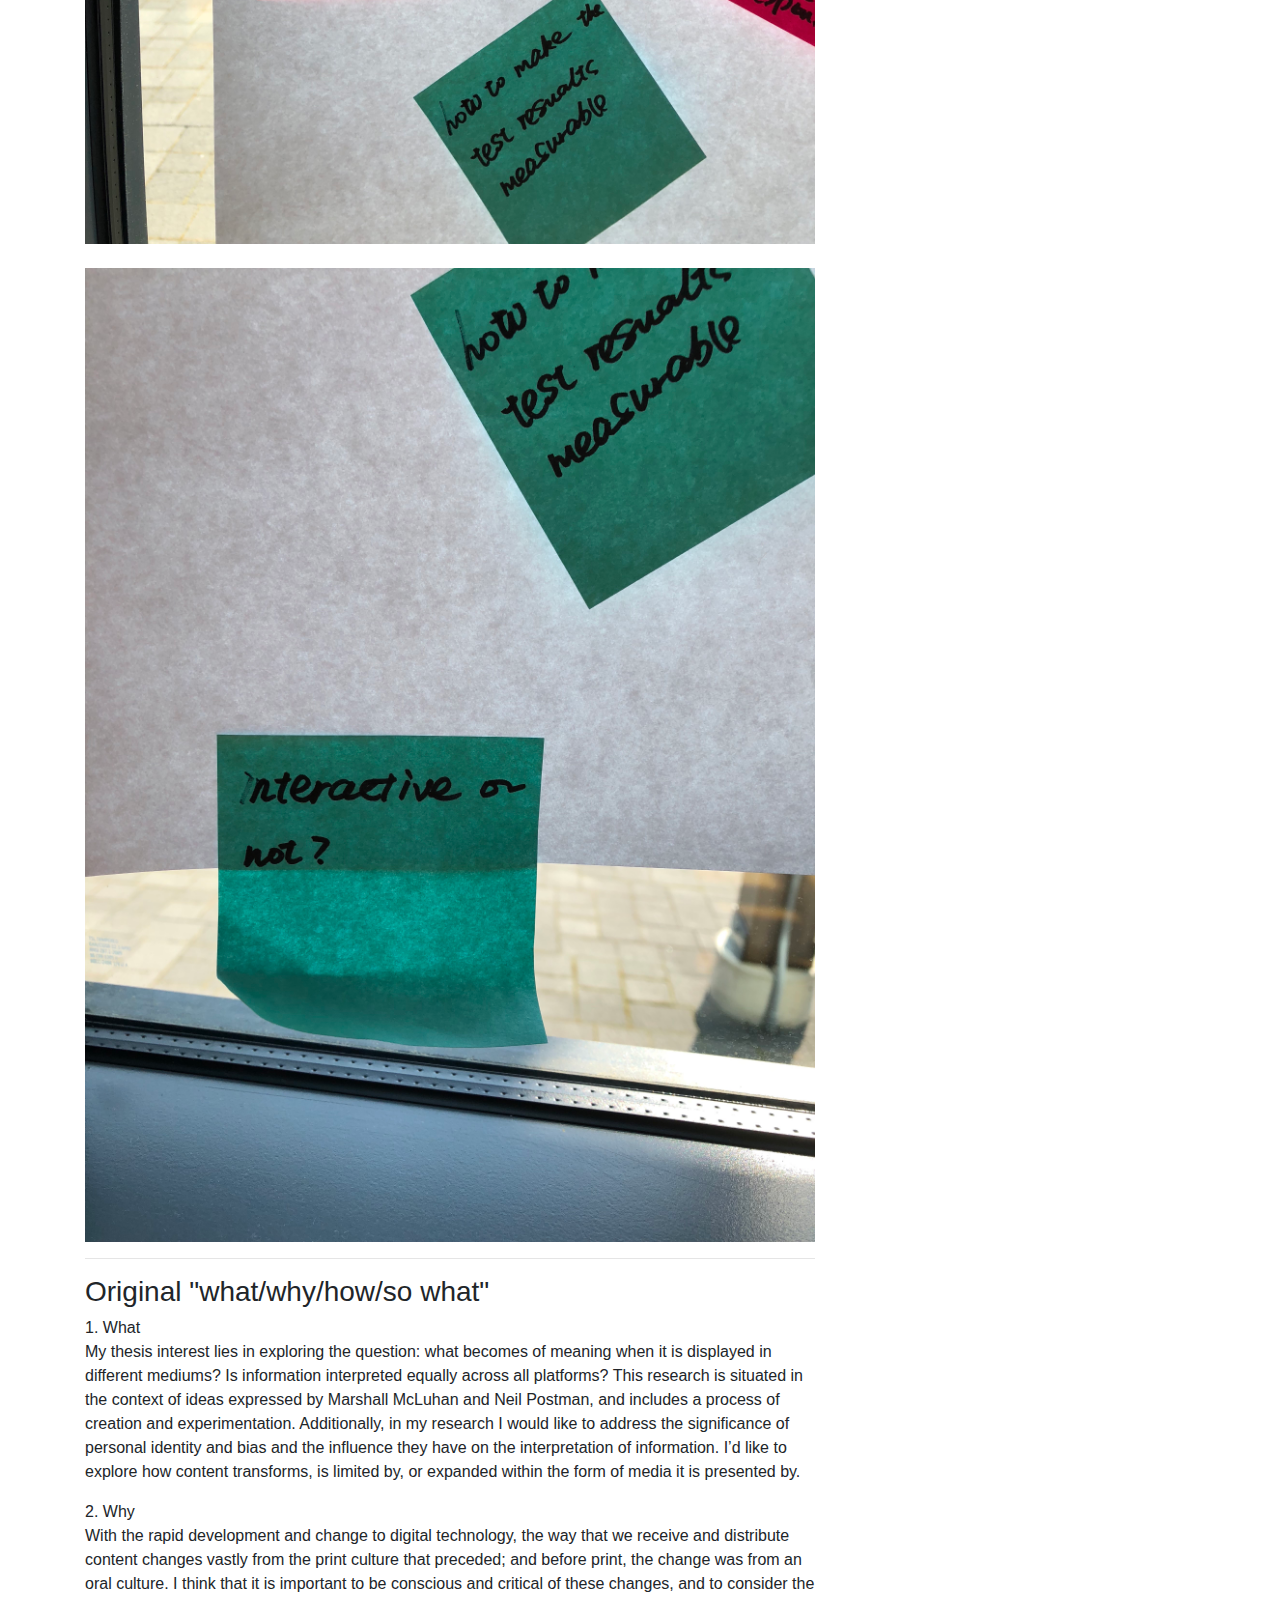
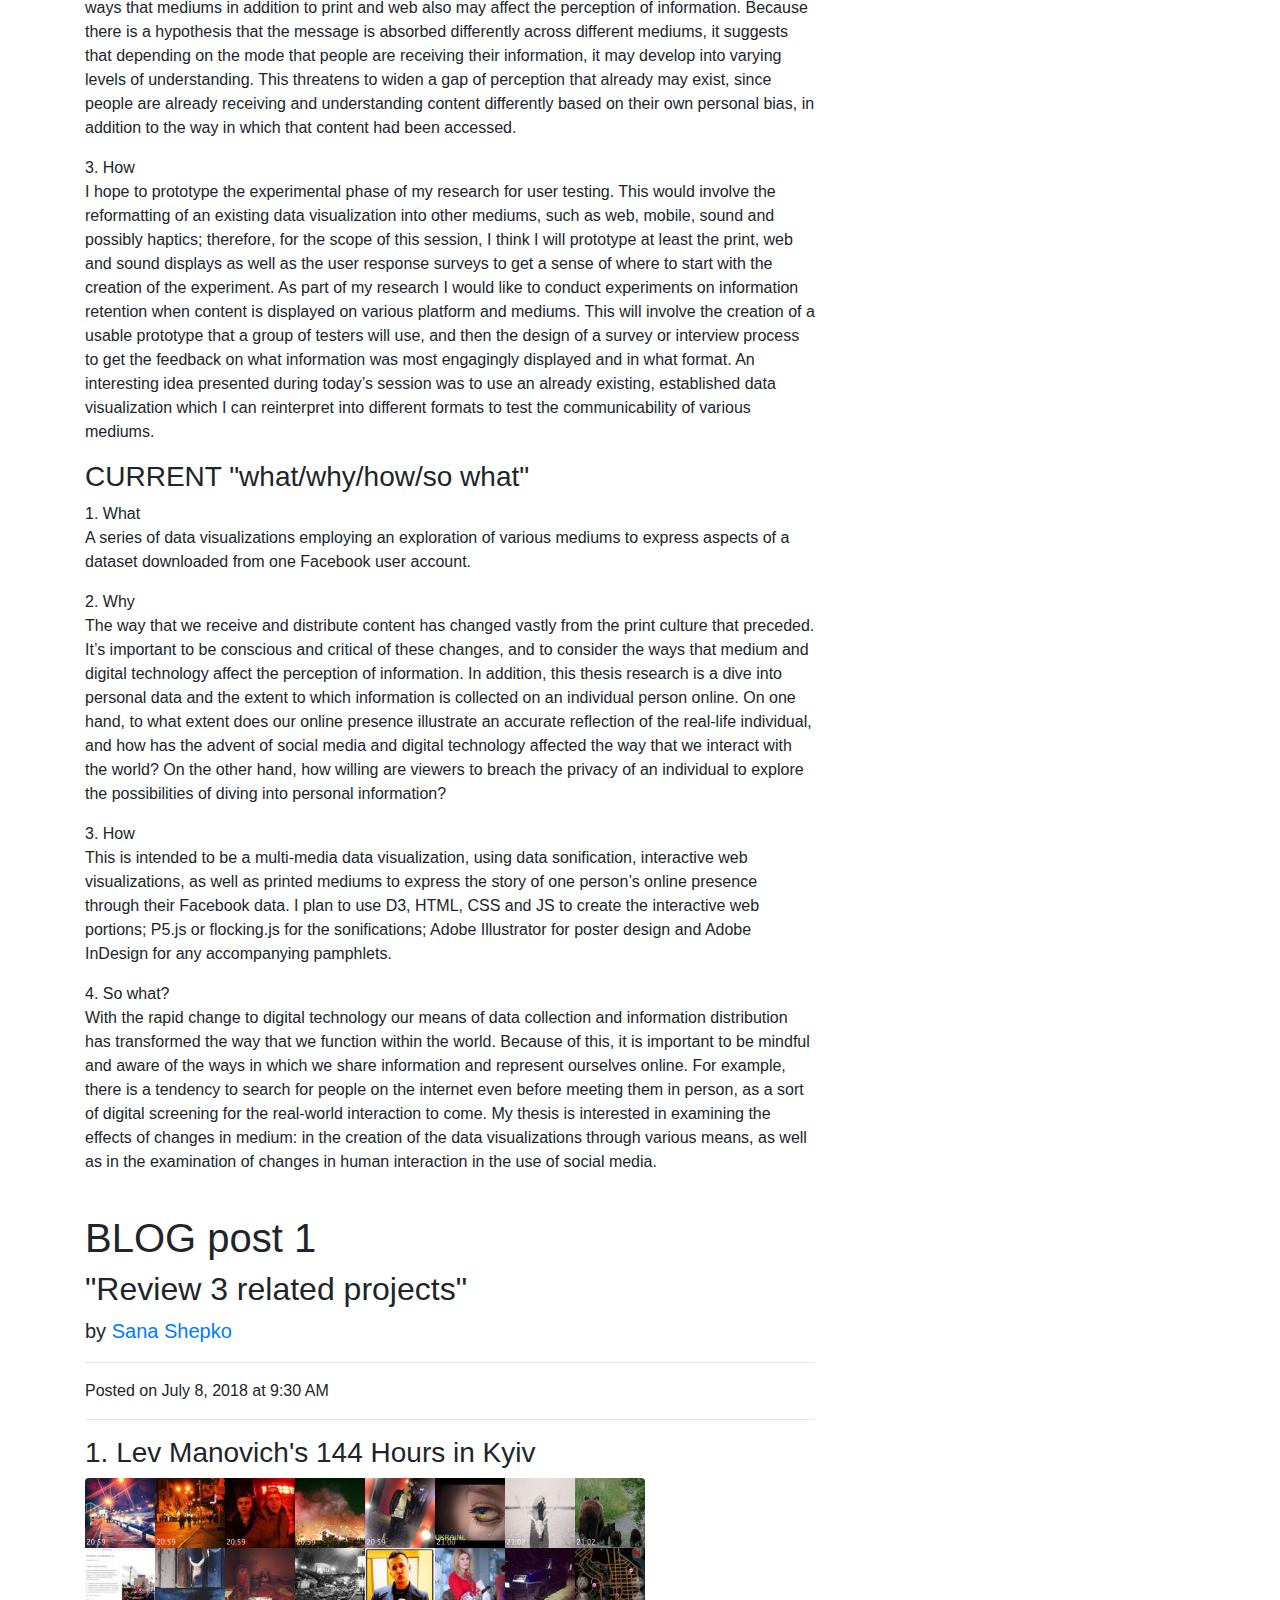
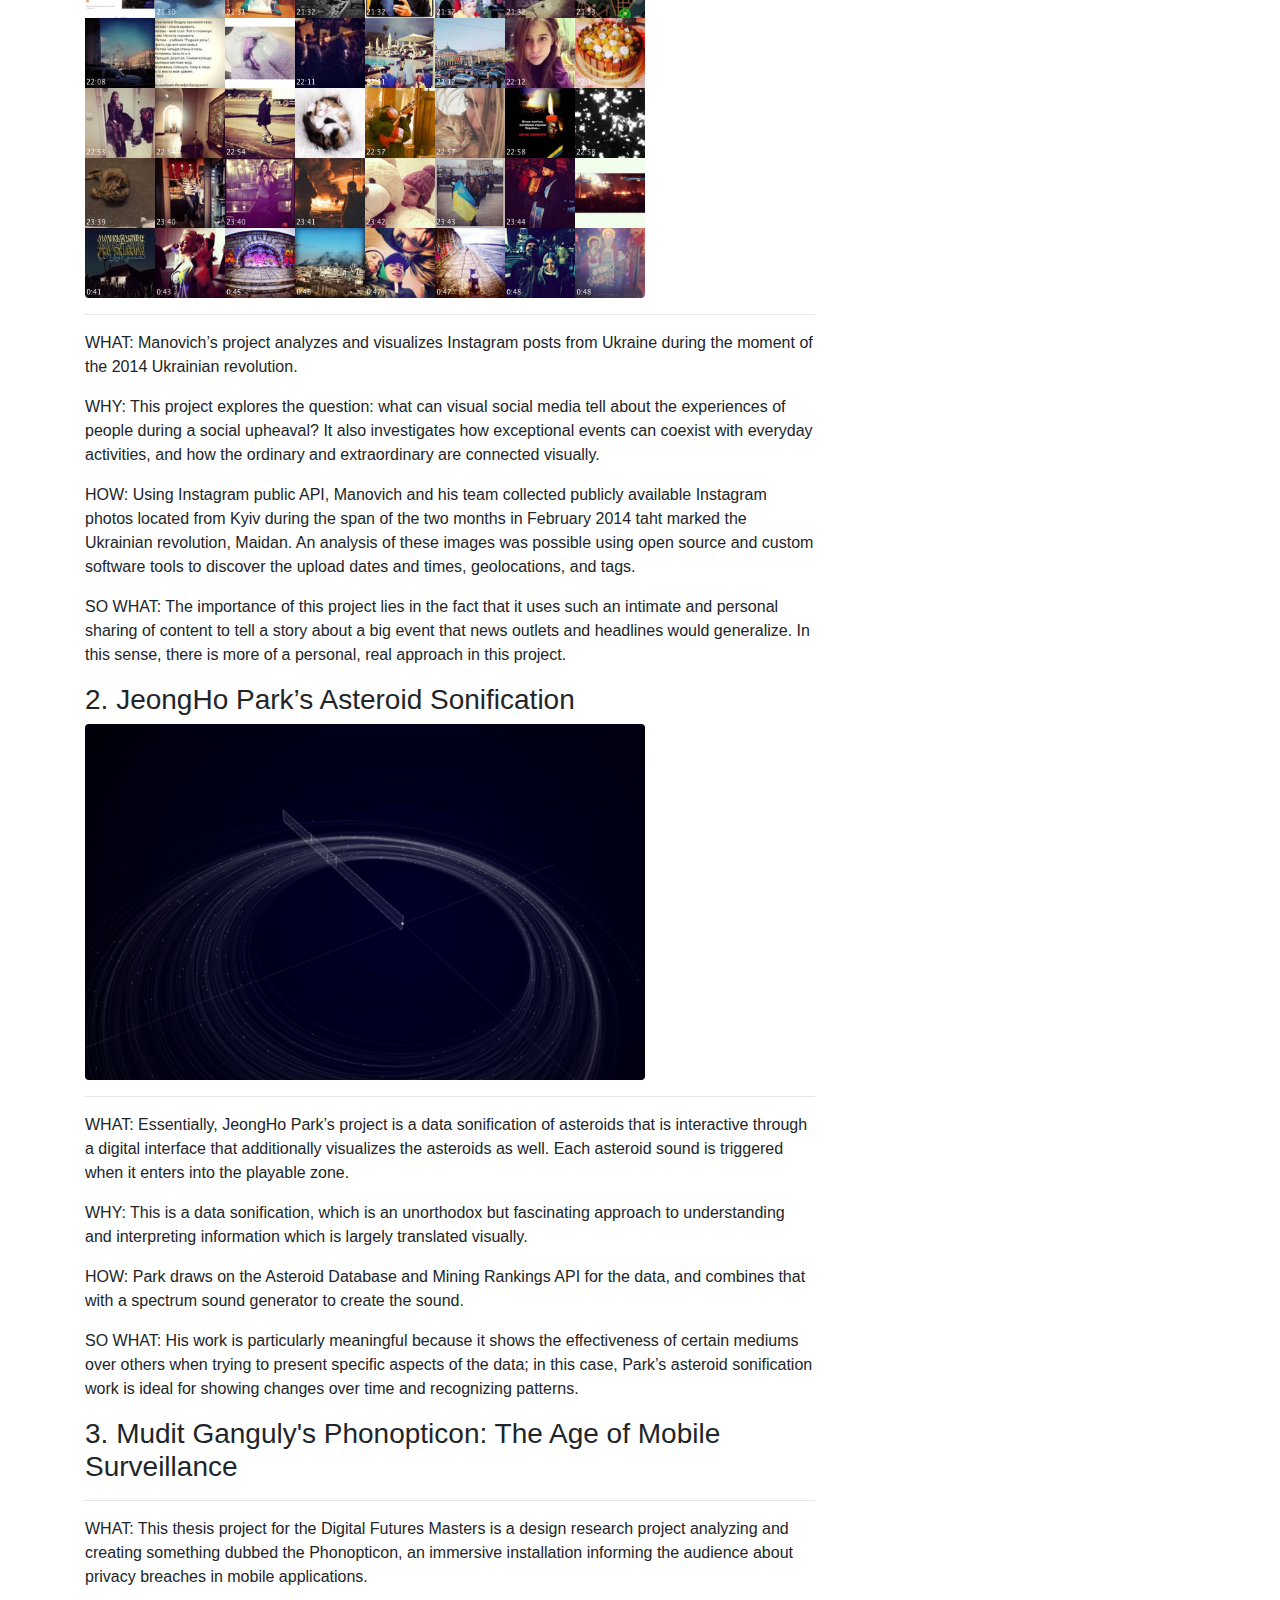
==== commit e6239ab9: "fixing" ====
--- a/index.html
+++ b/index.html
@@ -73,13 +73,7 @@
 I think that my research interest has definitely evolved and become more focused due to the intense prototyping and making process that we went through in the first week of this prototyping course. Having to make an initial prototype challenged me in thinking less about the conceptual, writing-focused aspects of the thesis to actually considering how I would test the research questions I had formulated early on. In the beginning, I was interested in conducting scientific experiments on the retention of information depending on the form of medium in which participants had been presented the information in. However, when iterating the first version of what that experiment could look like, I found that I was less interested in the rigorous methodological framework this type of project would require and wanted to take a more focused approach to this thesis. 
 </p>
 
-   
-            
-         <p> 
-             WHY: This project explores the question: what can visual social media tell about the experiences of people during a social upheaval? It also investigates how exceptional events can coexist with everyday activities, and how the ordinary and extraordinary are connected visually. 
-       
-             
-</p>
+   <p>by the way, here is the link to the user testing video compilation: <a href="https://www.youtube.com/watch?v=uSiOIob6bCo">VIDEO</a></p>
 
             <p>
 Equally, the feedback I got from many of my peers (in post-it exercises and in-person conversation) was the need to figure out the message in question (if indeed my thesis is centered somewhat around medium is the message). This really made me think of the content itself, and exactly what I am visualizing. Keeping within the initial thought of using multiple mediums to convey aspects of the same dataset, or message, Feng (during our group session at one of the intensive CFC days) suggested to look at what personal data I can use. She specifically suggested looking at my own genetic data; however, after looking into this option I realized that genetics is still a new field and accessing your own genetic data is not actually as straightforward as I had hoped. Nevertheless, I was still intrigued by the idea of representation of a person through data, and then realized that it might make sense to use the data I’ve created on my own, digitally, throughout the years. Facebook turned out to have a vast amount of data collected on me (4 gigs worth=10 years of data collection!) that I was able to download as a bunch of folders of JSON. Honestly, this is looking like the most viable option for me to begin prototyping some visualizations/data representations of. 
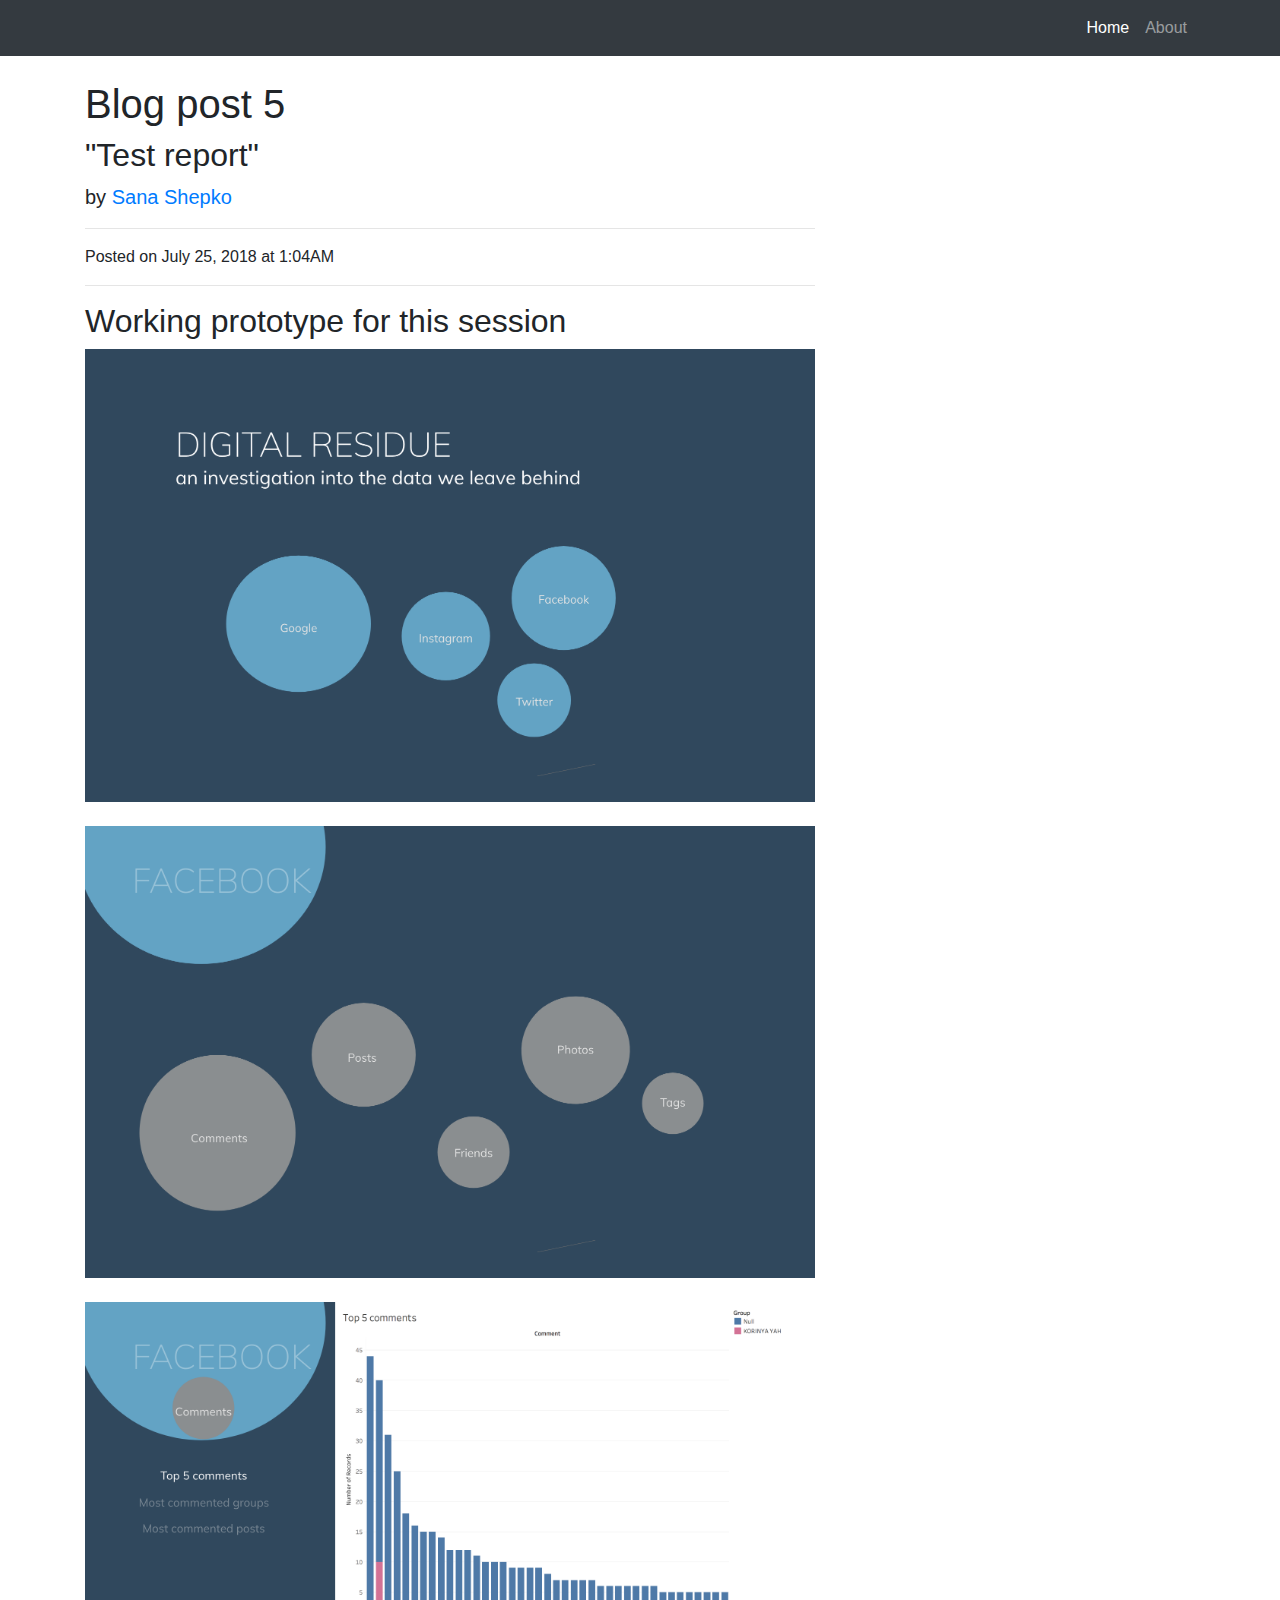
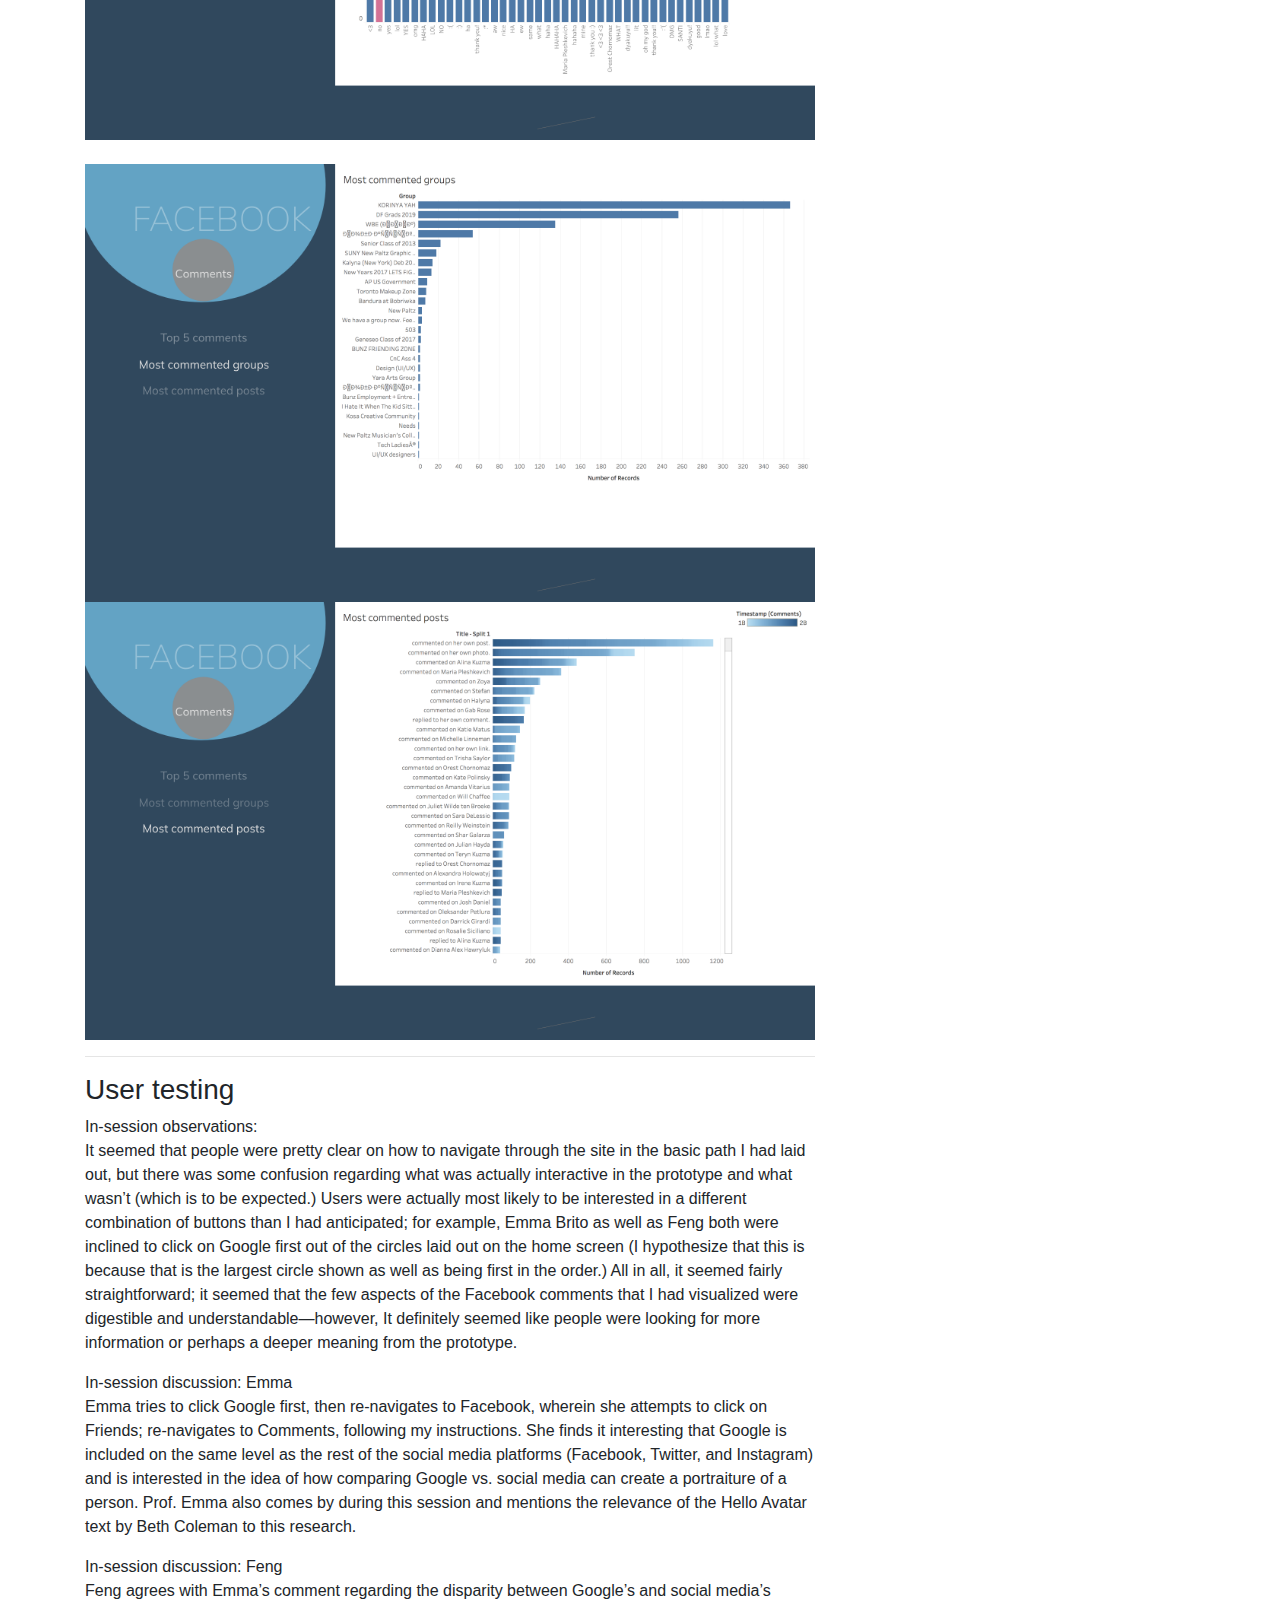
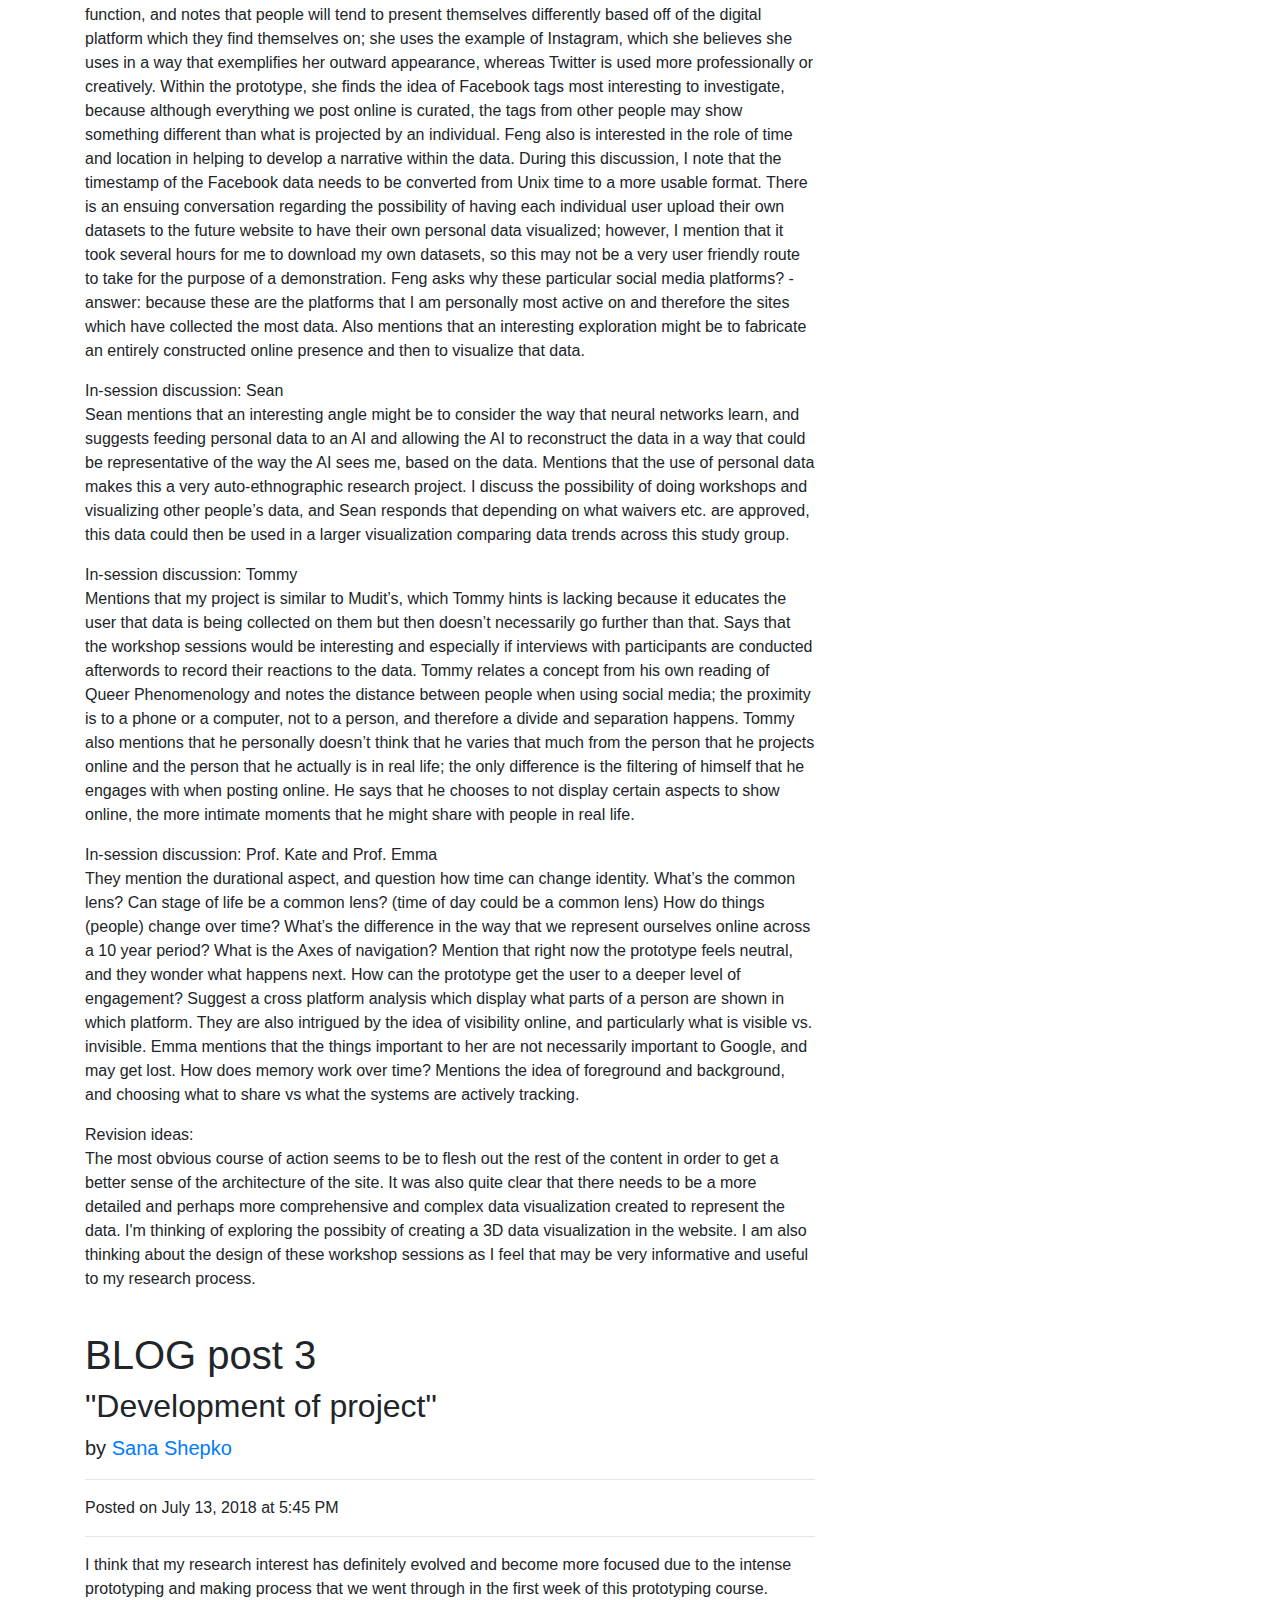
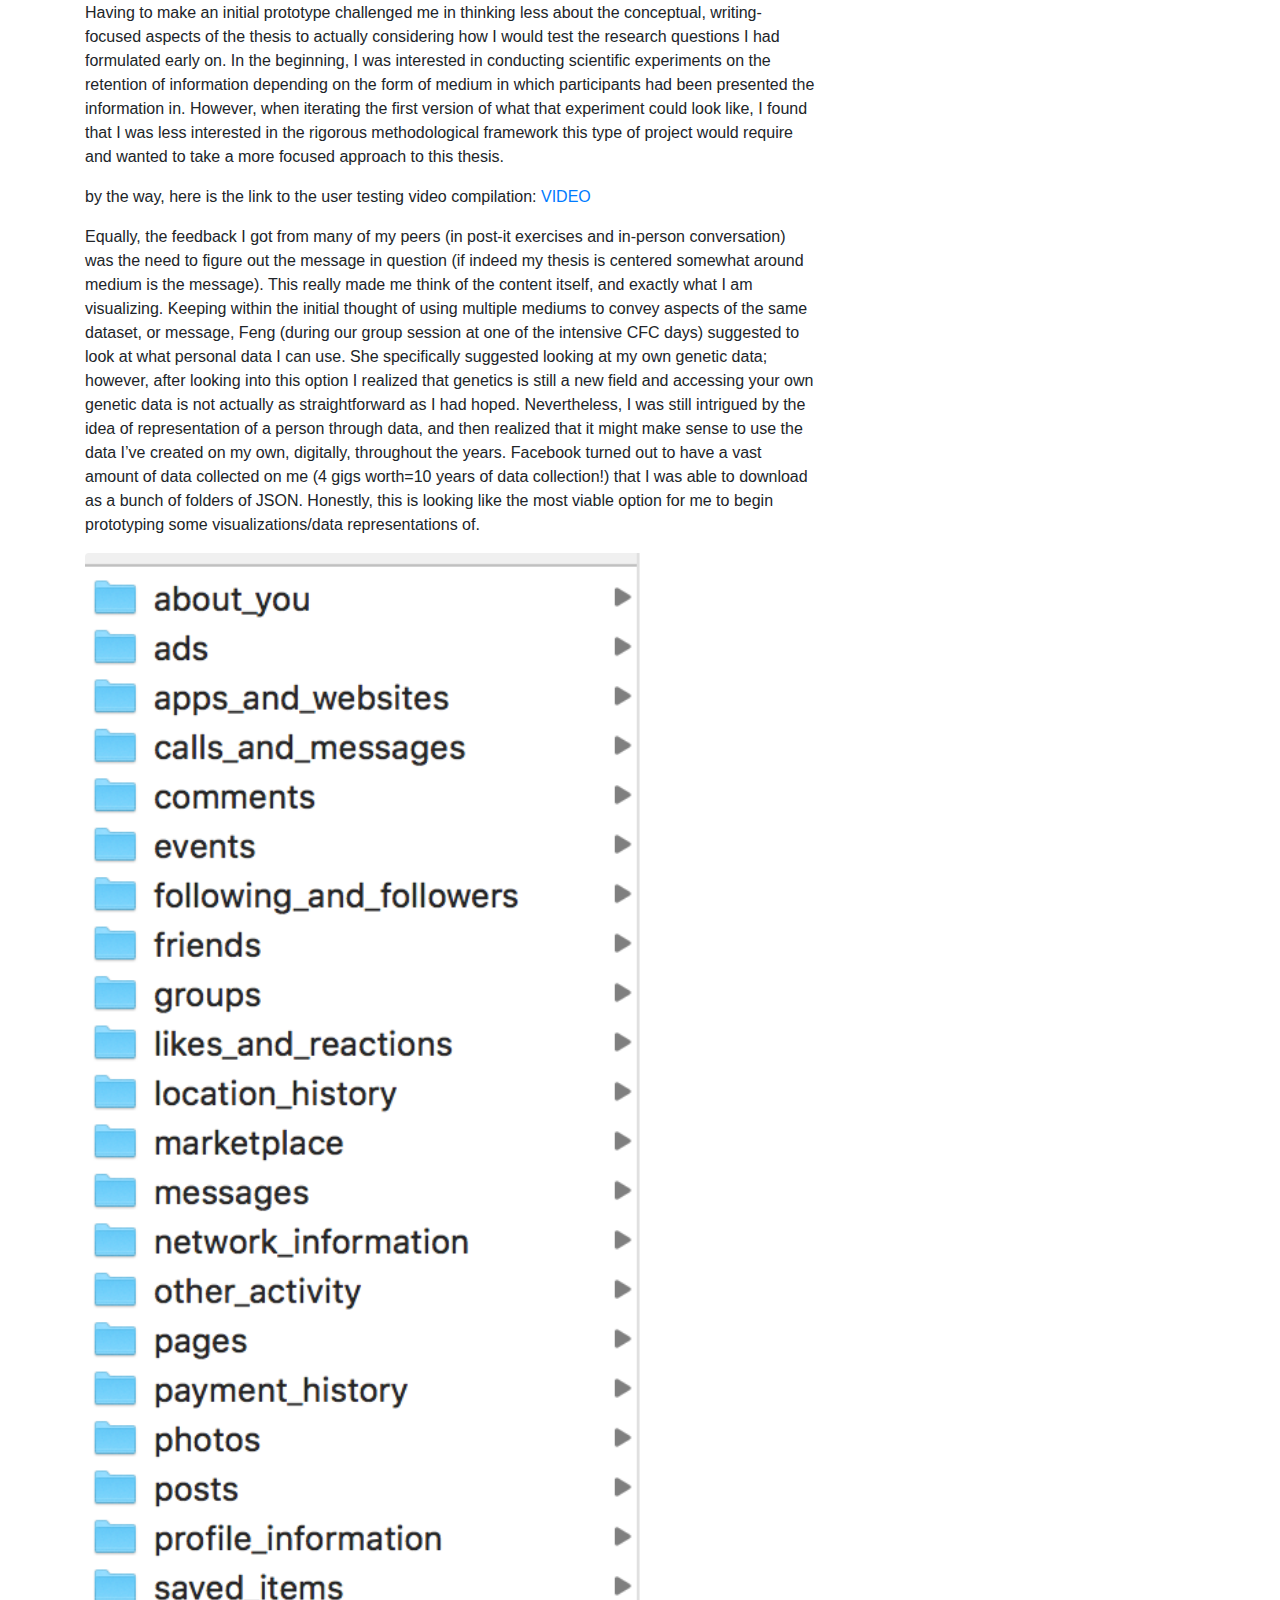
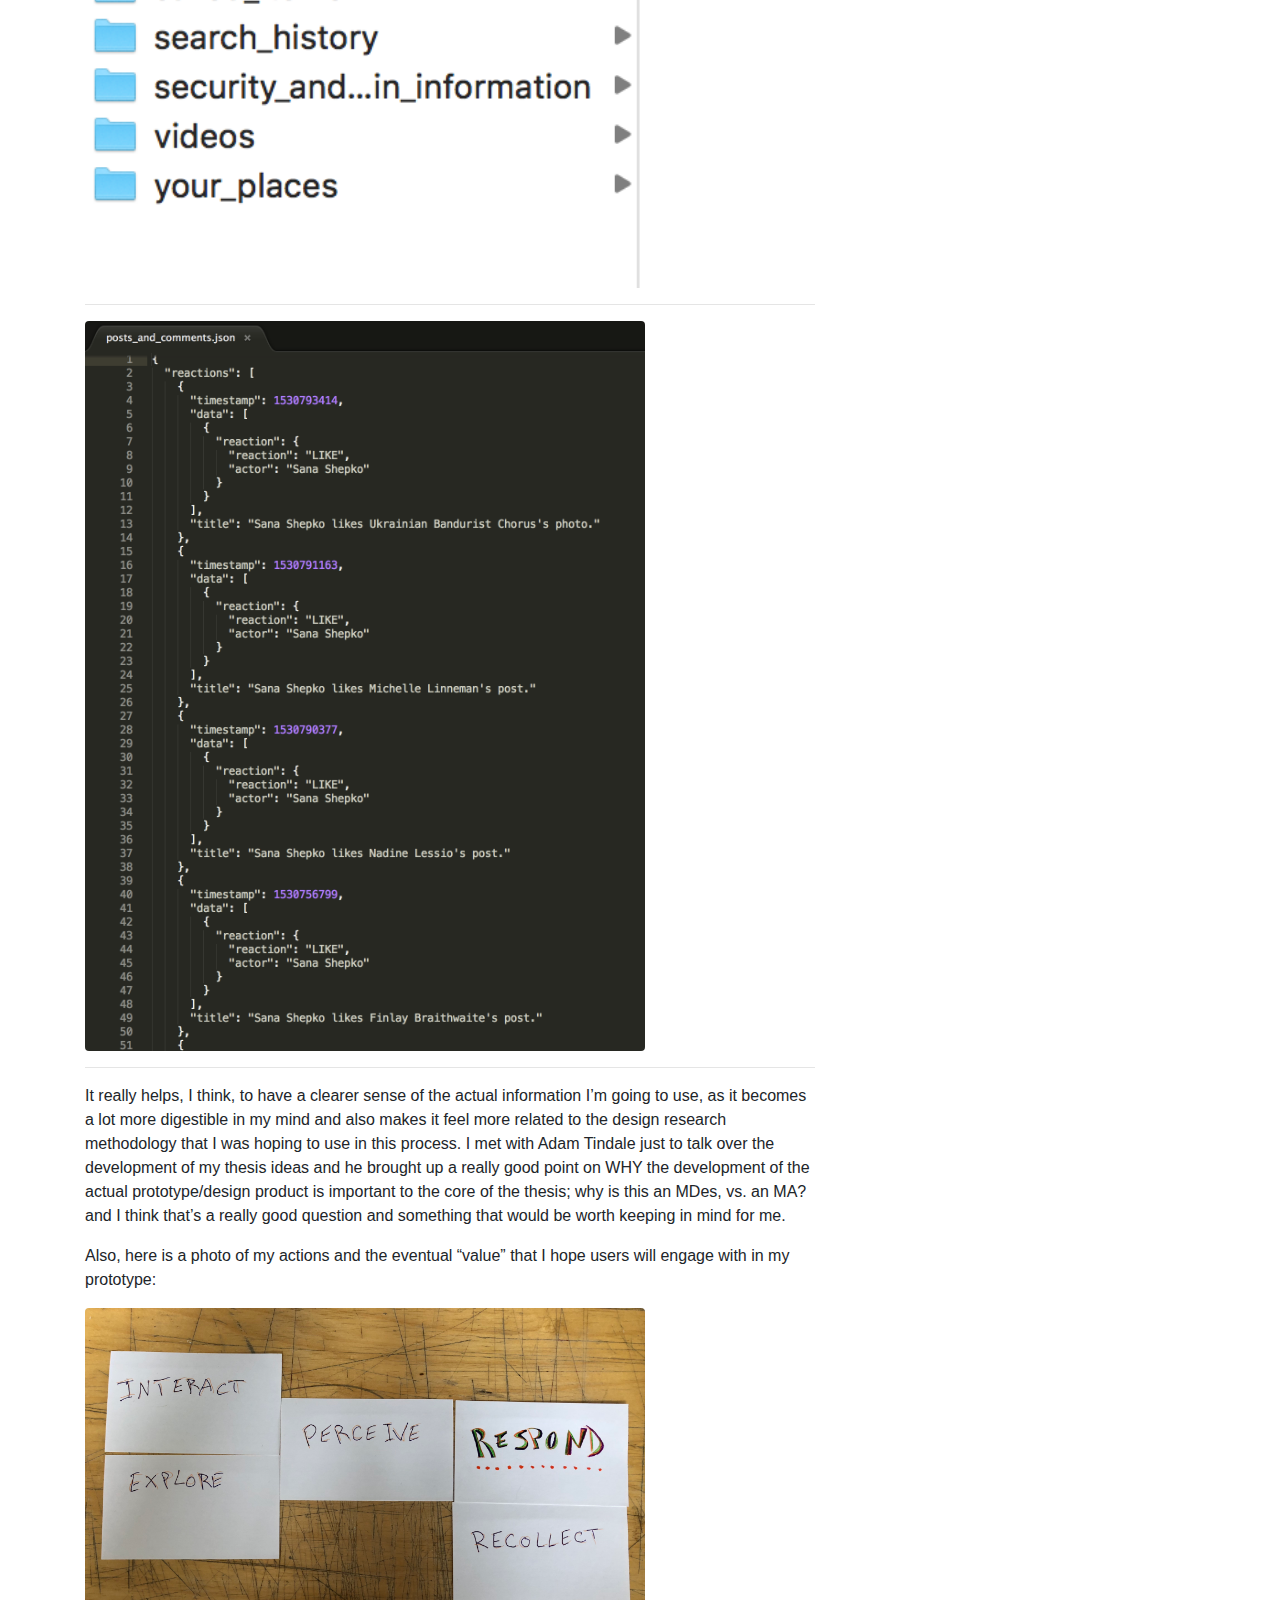
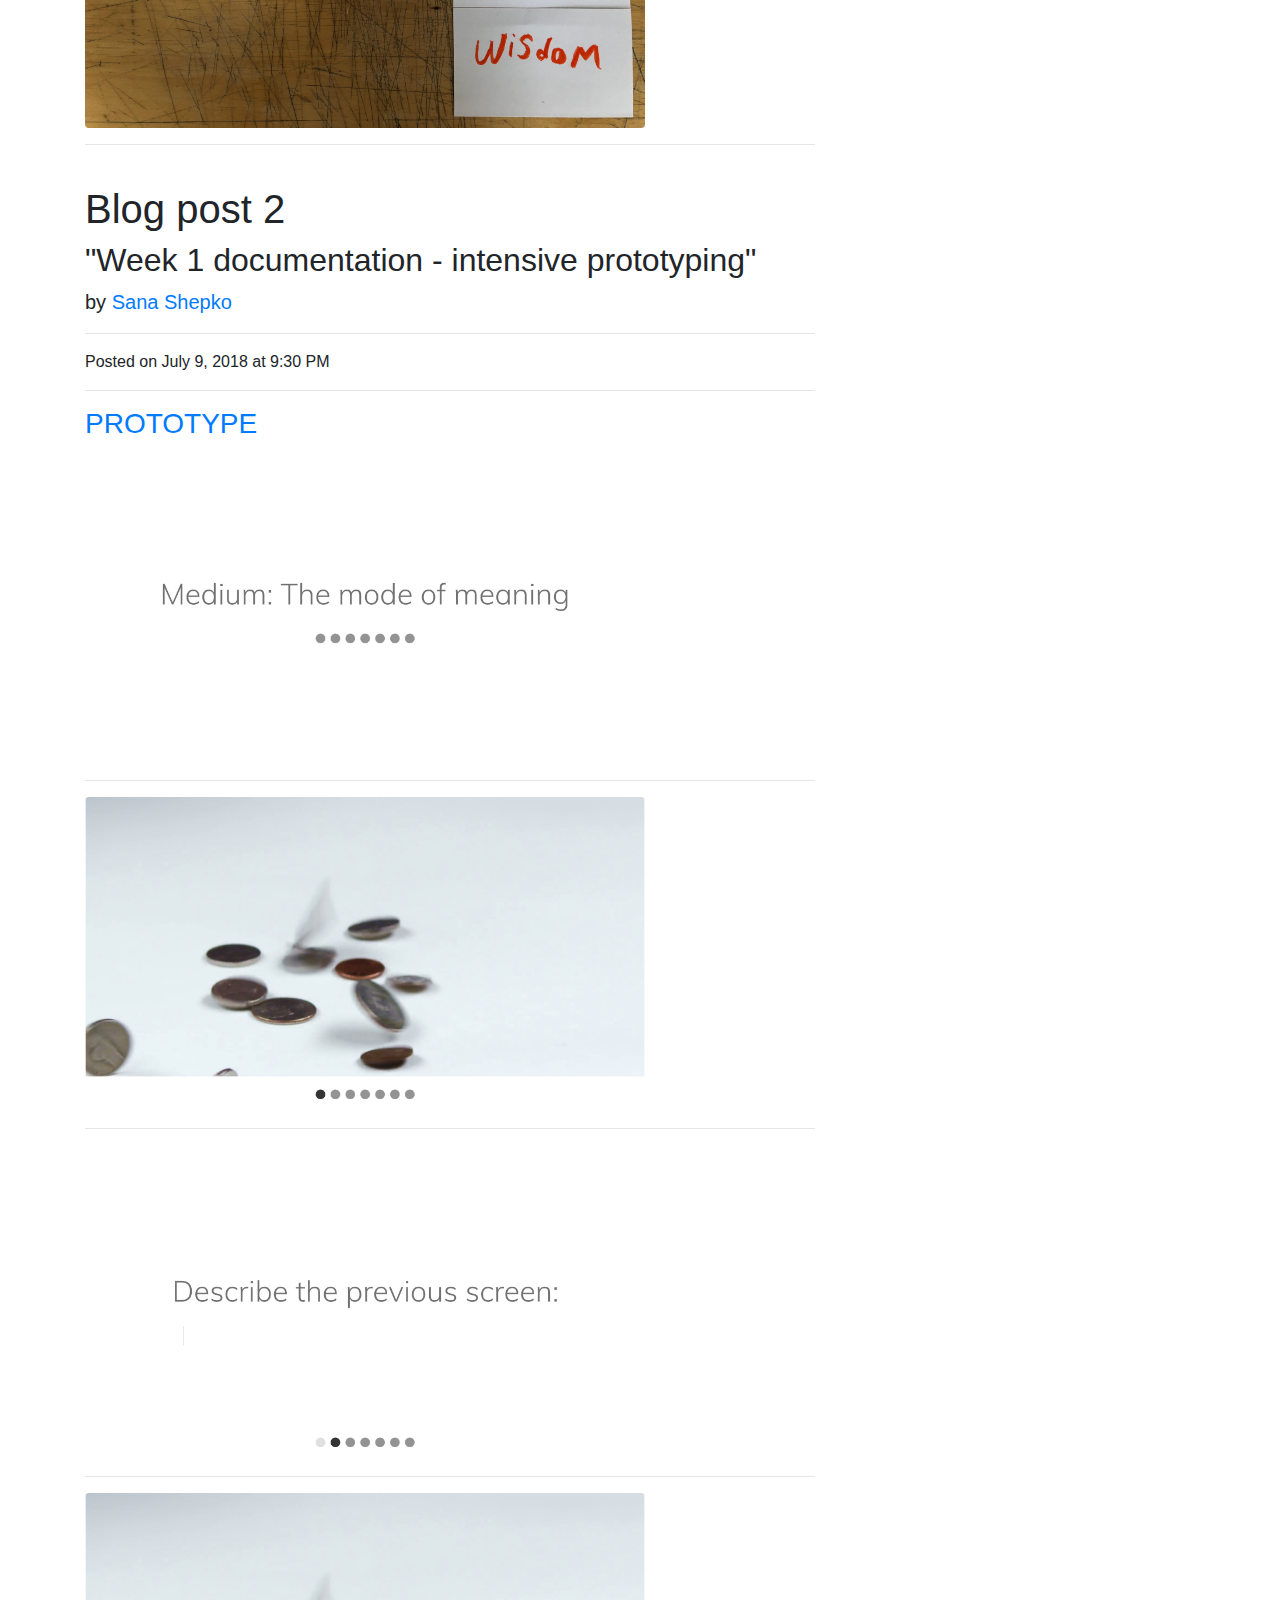
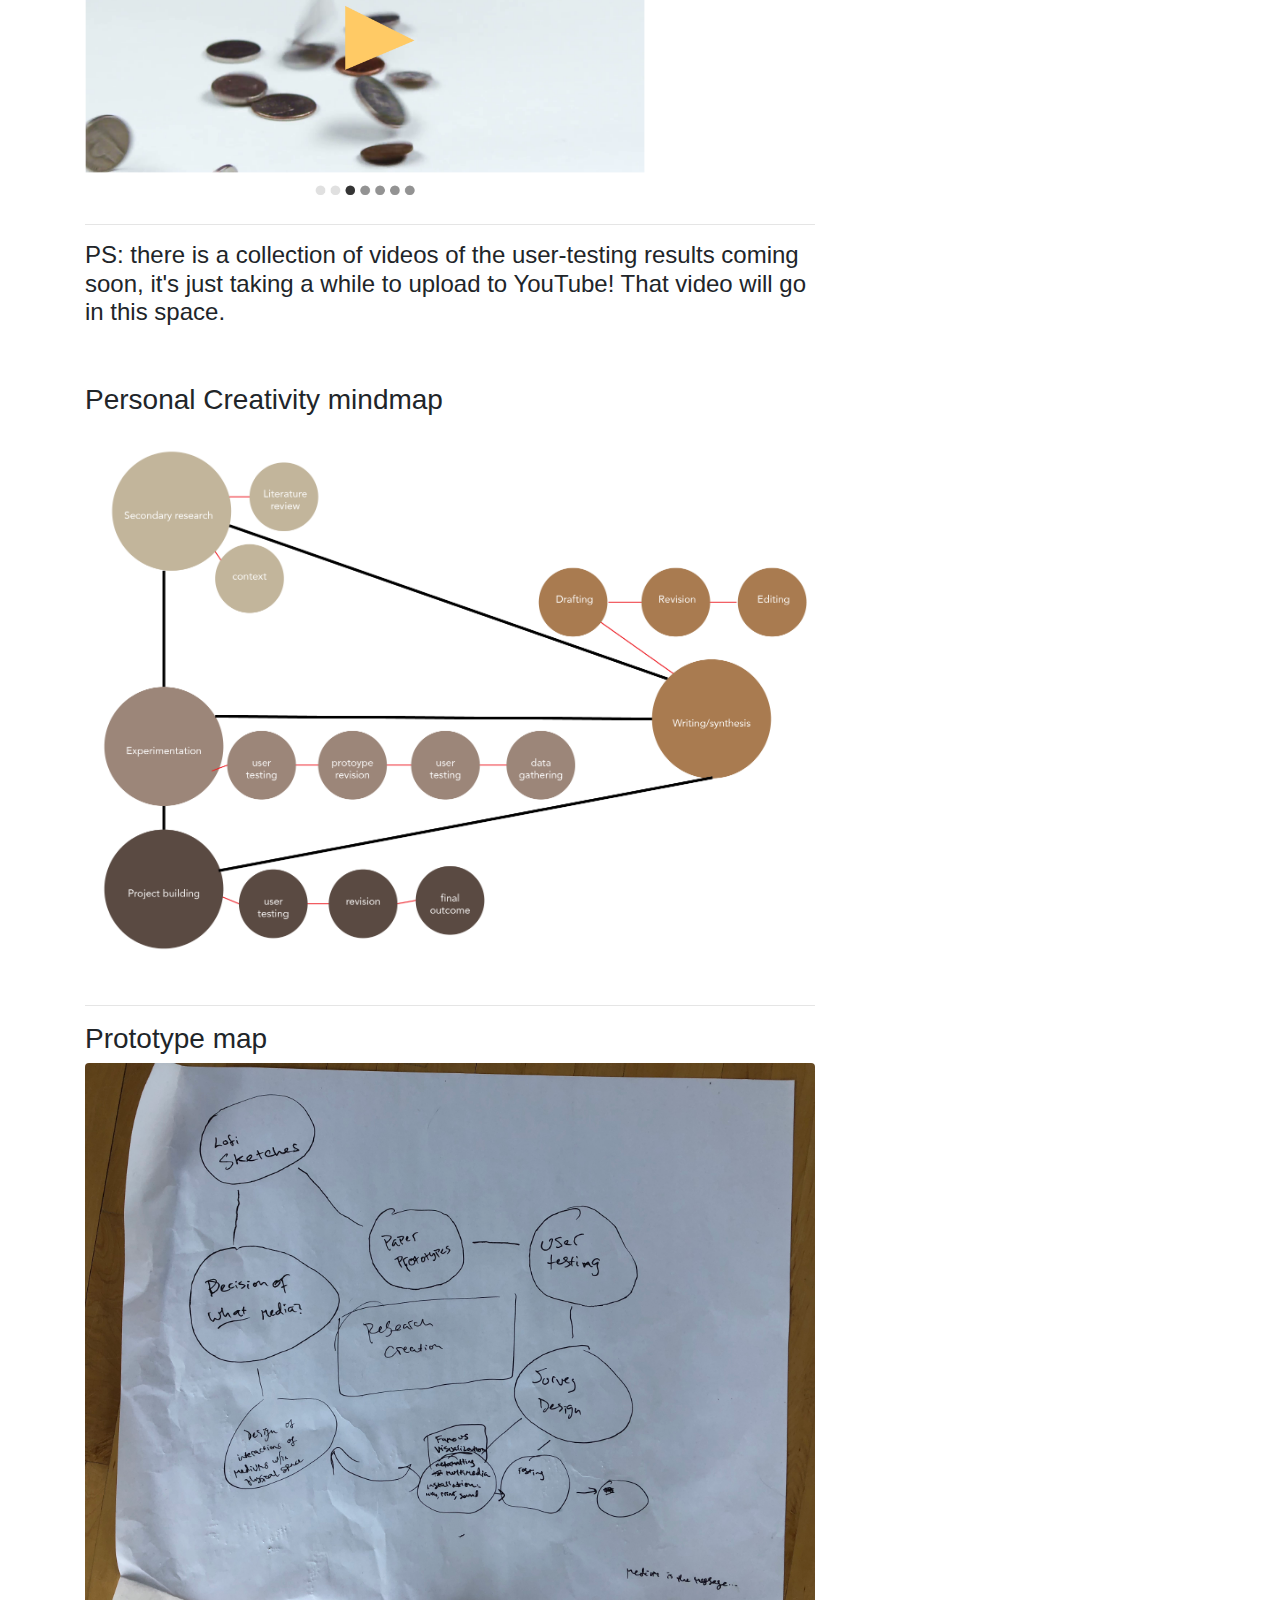
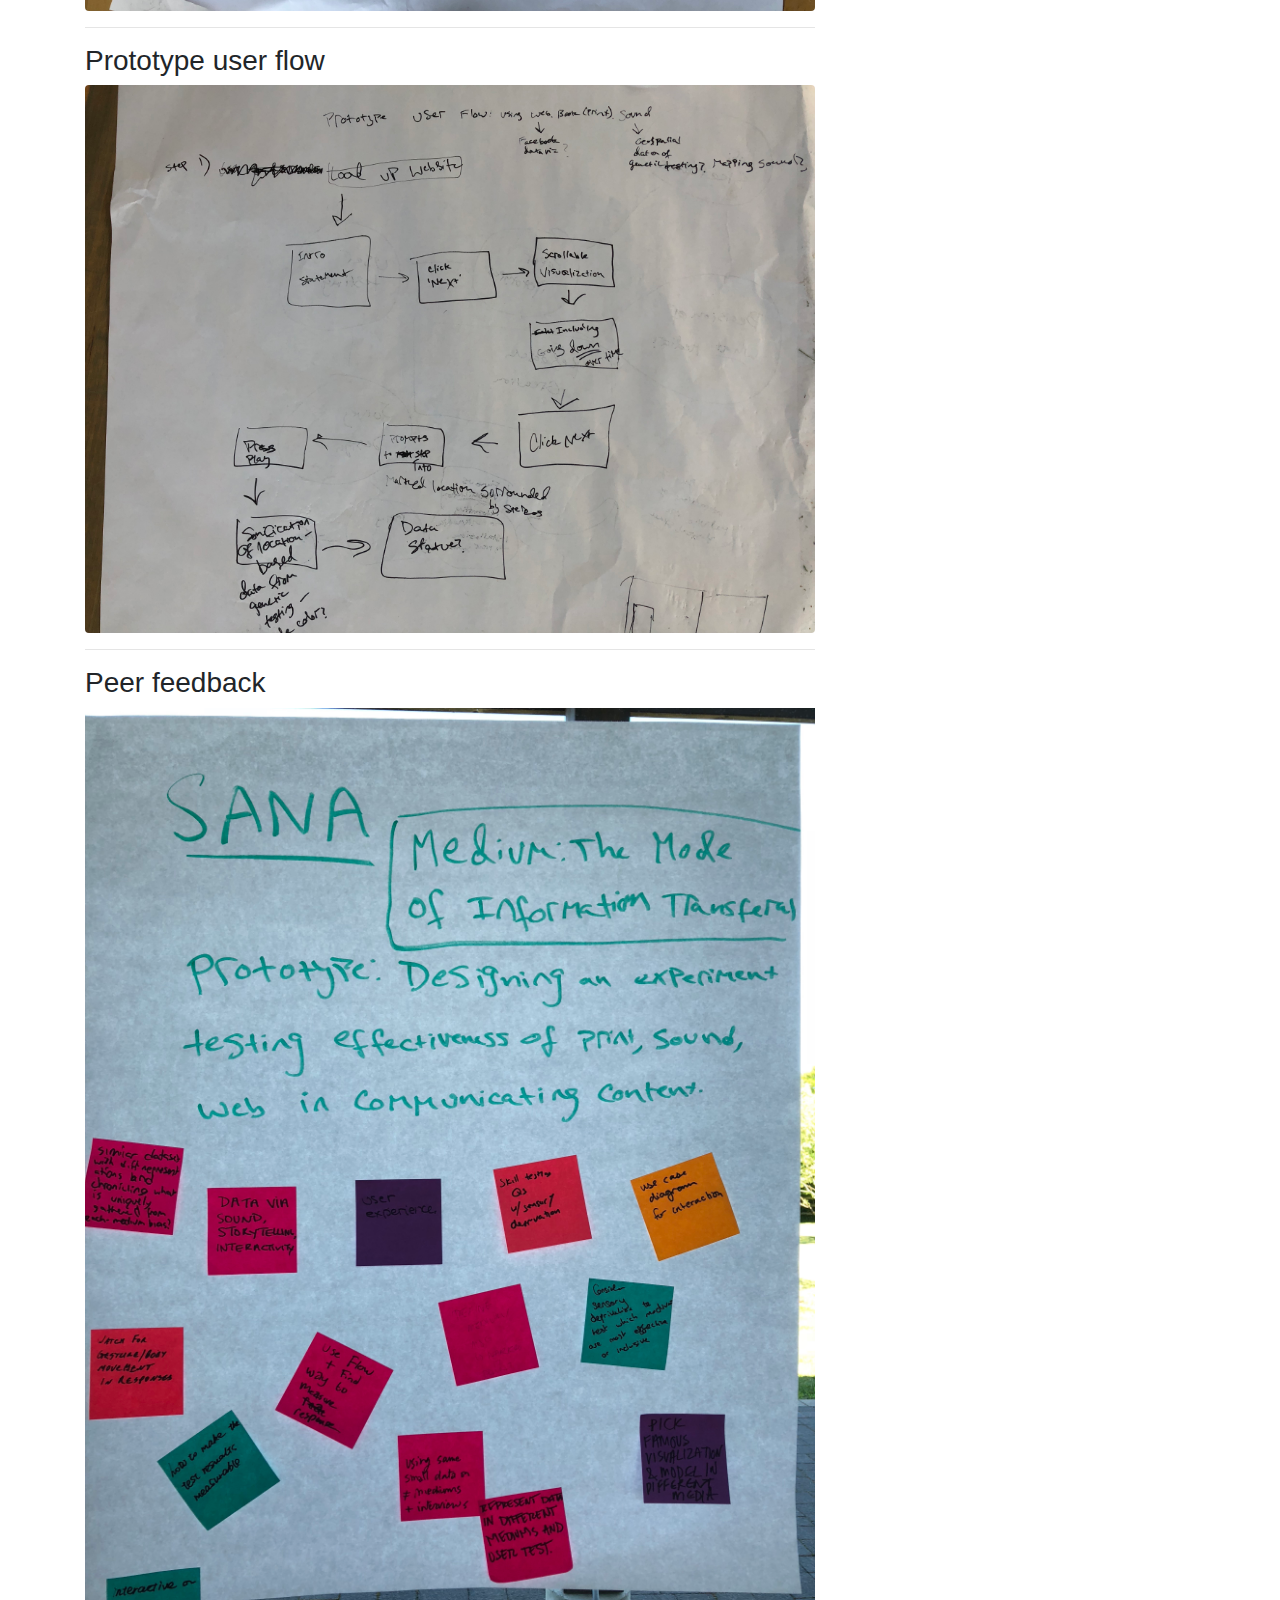
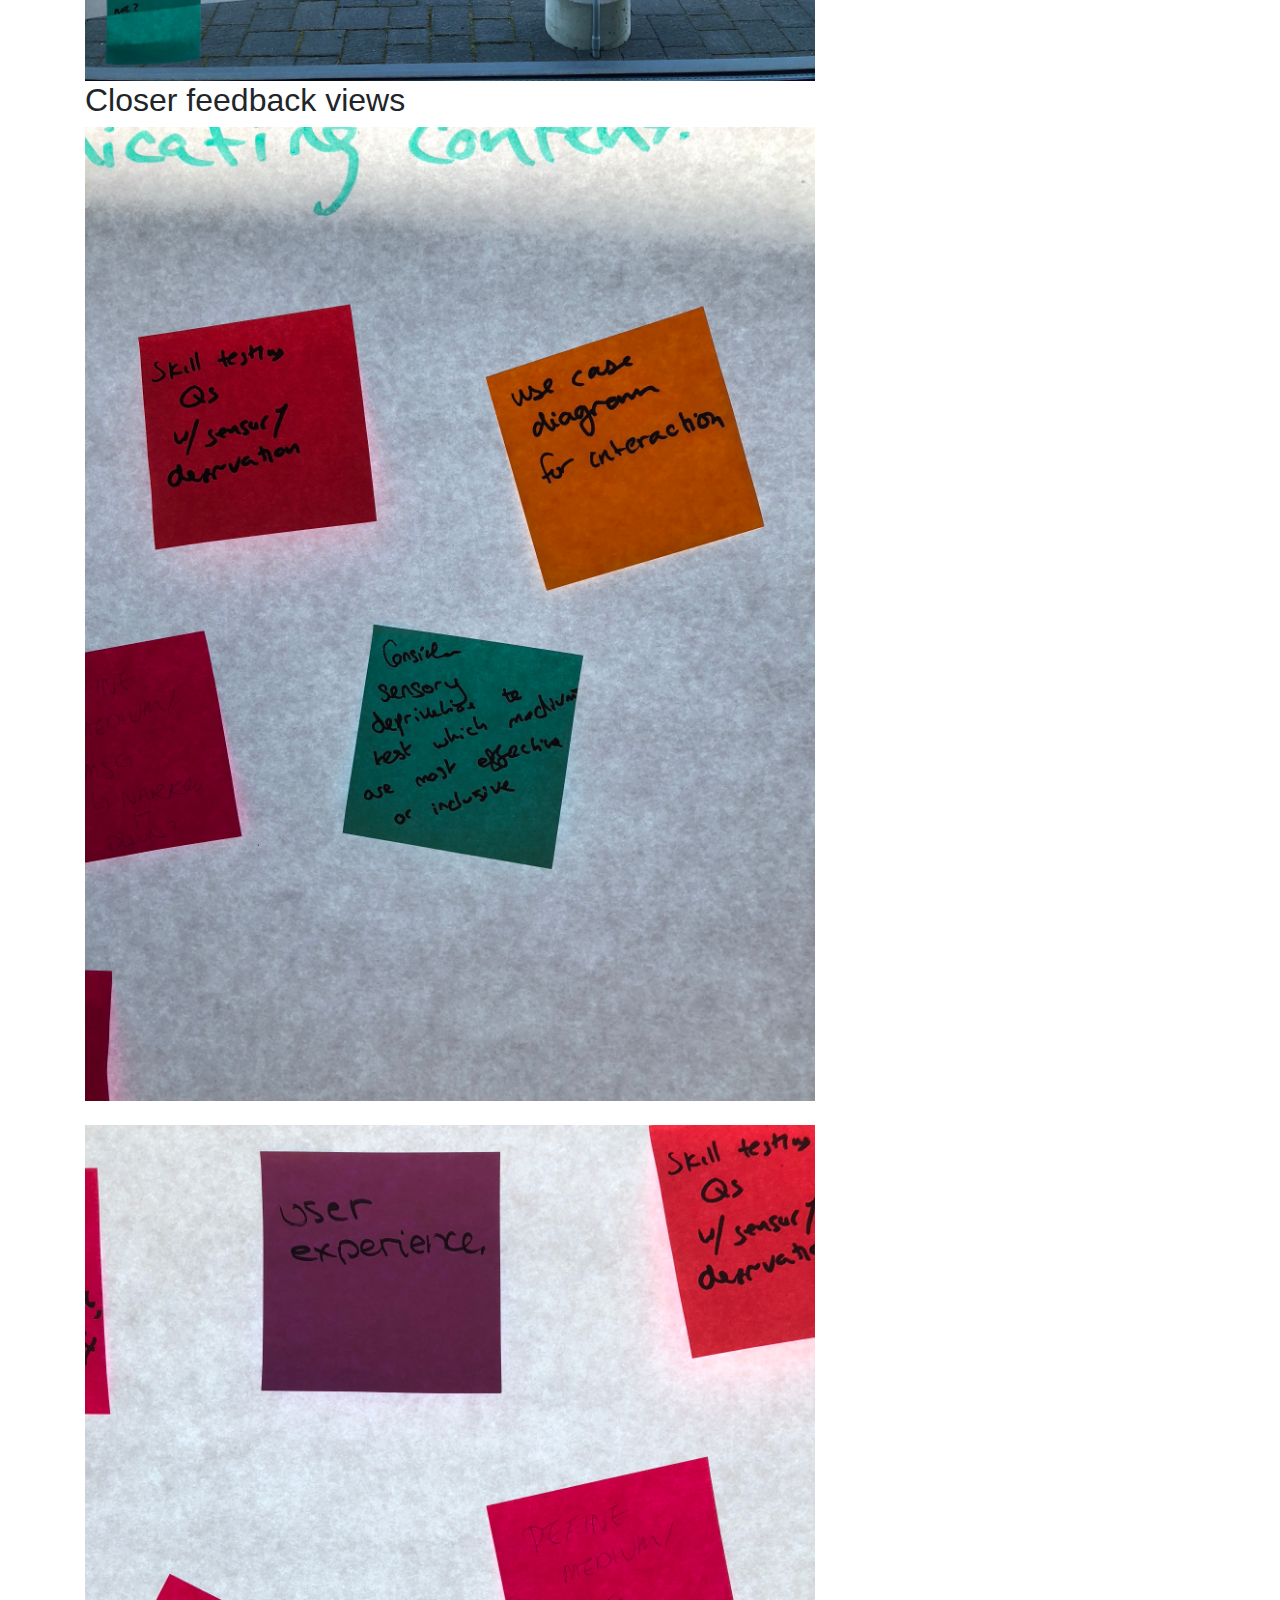
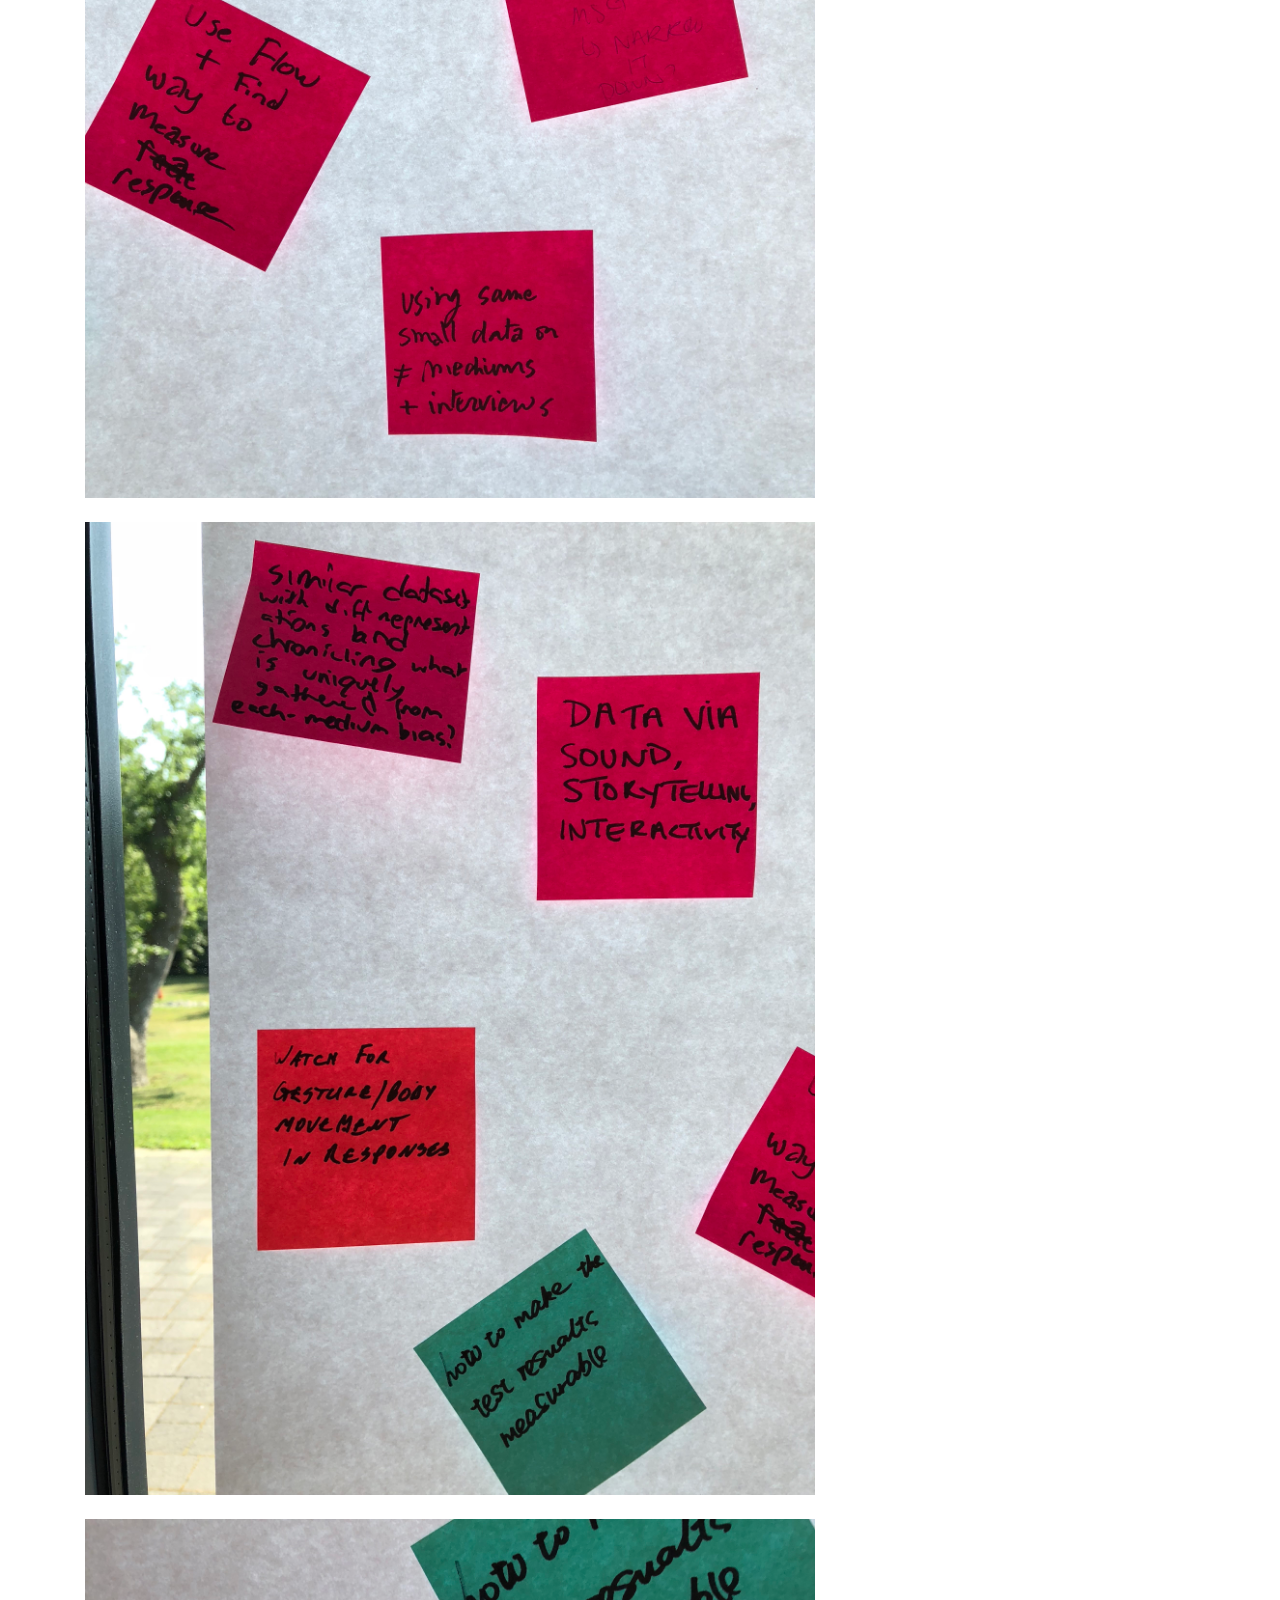
==== commit 51bd5366: "blog post 5" ====
--- a/index.html
+++ b/index.html
@@ -46,6 +46,91 @@
 
       <div class="row">
           
+           <!-- Post Content Column -->
+        <div class="col-lg-8">
+
+          <!-- Title -->
+          <h1 class="mt-4">Blog post 5</h1>
+<h2>"Test report"</h2>
+          <!-- Author -->
+          <p class="lead">
+            by
+            <a href="http://www.sanashepko.com">Sana Shepko</a>
+          </p>
+
+          <hr>
+
+          <!-- Date/Time -->
+          <p>Posted on July 25, 2018 at 1:04AM</p>
+
+          <hr>
+          <!-- Post Content -->
+  
+        <h2>Working prototype for this session</h2>
+             <div><img src='img/2-1.png' width="100%"></div> 
+            <br>
+                 <div><img src='img/2-2.png' width="100%"></div> 
+            <br>
+                 <div><img src='img/2-3.png' width="100%"></div> 
+            <br>
+                 <div><img src='img/2-4.png' width="100%"></div> 
+                             <div><img src='img/2-5.png' width="100%"></div> 
+
+
+          <hr>
+            
+                           <h3>User testing</h3>
+<p>
+            
+
+
+In-session observations:<br>
+It seemed that people were pretty clear on how to navigate through the site in the basic path I had laid out, but there was some confusion regarding what was actually interactive in the prototype and what wasn’t (which is to be expected.) Users were actually most likely to be interested in a different combination of buttons than I had anticipated; for example, Emma Brito as well as Feng both were inclined to click on Google first out of the circles laid out on the home screen (I hypothesize that this is because that is the largest circle shown as well as being first in the order.) All in all, it seemed fairly straightforward; it seemed that the few aspects of the Facebook comments that I had visualized were digestible and understandable—however, It definitely seemed like people were looking for more information or perhaps a deeper meaning from the prototype.
+
+            </p>
+            <p>
+In-session discussion: Emma<br>
+Emma tries to click Google first, then re-navigates to Facebook, wherein she attempts to click on Friends; re-navigates to Comments, following my instructions. 
+She finds it interesting that Google is included on the same level as the rest of the social media platforms (Facebook, Twitter, and Instagram) and is interested in the idea of how comparing Google vs. social media can create a portraiture of a person. Prof. Emma also comes by during this session and mentions the relevance of the Hello Avatar text by Beth Coleman to this research.             </p>
+            <p>
+In-session discussion: Feng<br>
+Feng agrees with Emma’s comment regarding the disparity between Google’s and social media’s function, and notes that people will tend to present themselves differently based off of the digital platform which they find themselves on; she uses the example of Instagram, which she believes she uses in a way that exemplifies her outward appearance, whereas Twitter is used more professionally or creatively. Within the prototype, she finds the idea of Facebook tags most interesting to investigate, because although everything we post online is curated, the tags from other people may show something different than what is projected by an individual. 
+Feng also is interested in the role of time and location in helping to develop a narrative within the data. During this discussion, I note that the timestamp of the Facebook data needs to be converted from Unix time to a more usable format. There is an ensuing conversation regarding the possibility of having each individual user upload their own datasets to the future website to have their own personal data visualized; however, I mention that it took several hours for me to download my own datasets, so this may not be a very user friendly route to take for the purpose of a demonstration. 
+Feng asks why these particular social media platforms? -answer: because these are the platforms that I am personally most active on and therefore the sites which have collected the most data. 
+Also mentions that an interesting exploration might be to fabricate an entirely constructed online presence and then to visualize that data.
+
+            </p>
+             <p>
+In-session discussion: Sean<br>
+Sean mentions that an interesting angle might be to consider the way that neural networks learn, and suggests feeding personal data to an AI and allowing the AI to reconstruct the data in a way that could be representative of the way the AI sees me, based on the data. Mentions that the use of personal data makes this a very auto-ethnographic research project. I discuss the possibility of doing workshops and visualizing other people’s data, and Sean responds that depending on what waivers etc. are approved, this data could then be used in a larger visualization comparing data trends across this study group. 
+
+
+            </p>
+                        <p>
+In-session discussion: Tommy<br>
+Mentions that my project is similar to Mudit’s, which Tommy hints is lacking because it educates the user that data is being collected on them but then doesn’t necessarily go further than that. Says that the workshop sessions would be interesting and especially if interviews with participants are conducted afterwords to record their reactions to the data. Tommy relates a concept from his own reading of Queer Phenomenology and notes the distance between people when using social media; the proximity is to a phone or a computer, not to a person, and therefore a divide and separation happens. Tommy also mentions that he personally doesn’t think that he varies that much from the person that he projects online and the person that he actually is in real life; the only difference is the filtering of himself that he engages with when posting online. He says that he chooses to not display certain aspects to show online, the more intimate moments that he might share with people in real life.
+
+            </p>
+                     <p>
+In-session discussion: Prof. Kate and Prof. Emma<br>
+They mention the durational aspect, and question how time can change identity.
+What’s the common lens? Can stage of life be a common lens? (time of day could be a common lens)
+How do things (people) change over time? What’s the difference in the way that we represent ourselves online across a 10 year period? What is the Axes of navigation?
+Mention that right now the prototype feels neutral, and they wonder what happens next. How can the prototype get the user to a deeper level of engagement? Suggest a cross platform analysis which display what parts of a person are shown in which platform. 
+They are also intrigued by the idea of visibility online, and particularly what is visible vs. invisible. Emma mentions that the things important to her are not necessarily important to Google, and may get lost. How does memory work over time? Mentions the idea of foreground and background, and choosing what to share vs what the systems are actively tracking. 
+
+            </p>
+            
+            
+             <p>
+Revision ideas:<br>
+The most obvious course of action seems to be to flesh out the rest of the content in order to get a better sense of the architecture of the site. It was also quite clear that there needs to be a more detailed and perhaps more comprehensive and complex data visualization created to represent the data. I'm thinking of exploring the possibity of creating a 3D data visualization in the website. I am also thinking about the design of these workshop sessions as I feel that may be very informative and useful to my research process.
+            </p>
+        </div>
+          
+          
+          <!--END OF BLOG POST 5-->
+          
                   <!-- Post Content Column -->
         <div class="col-lg-8">
 
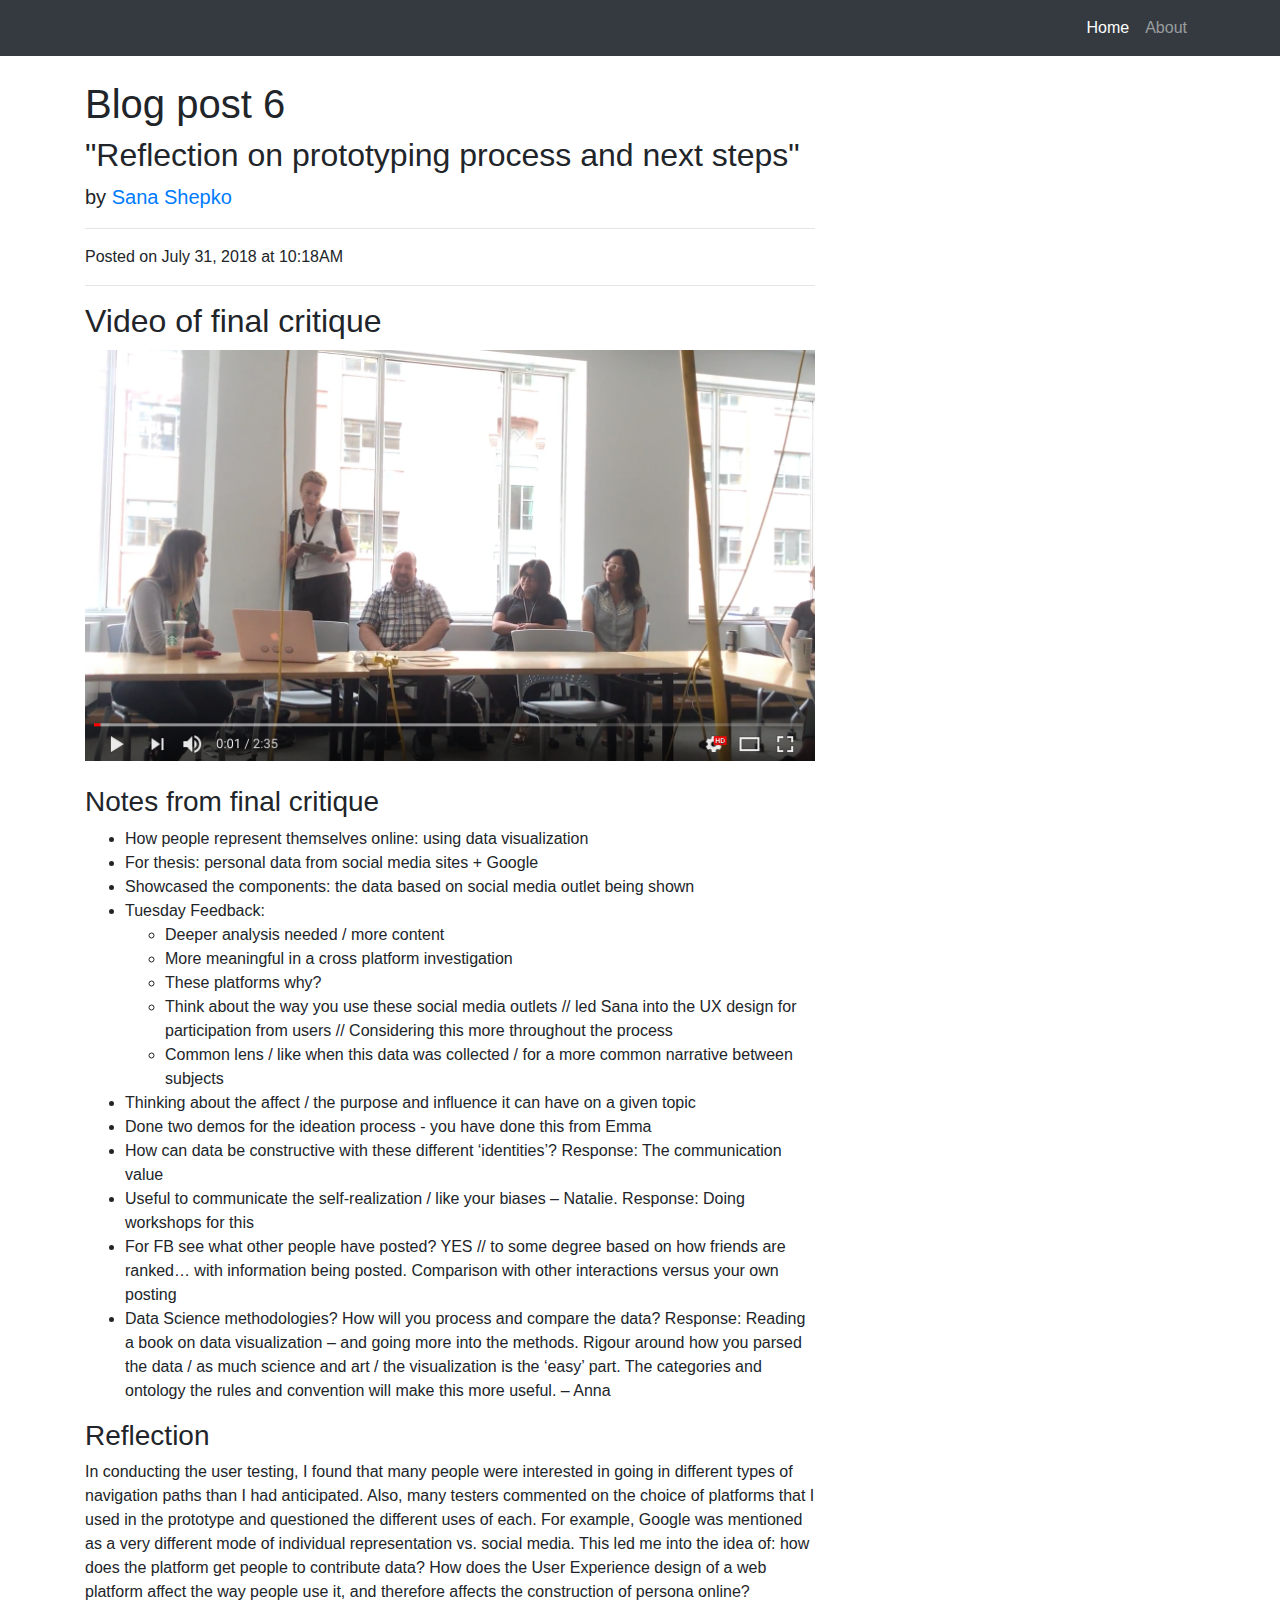
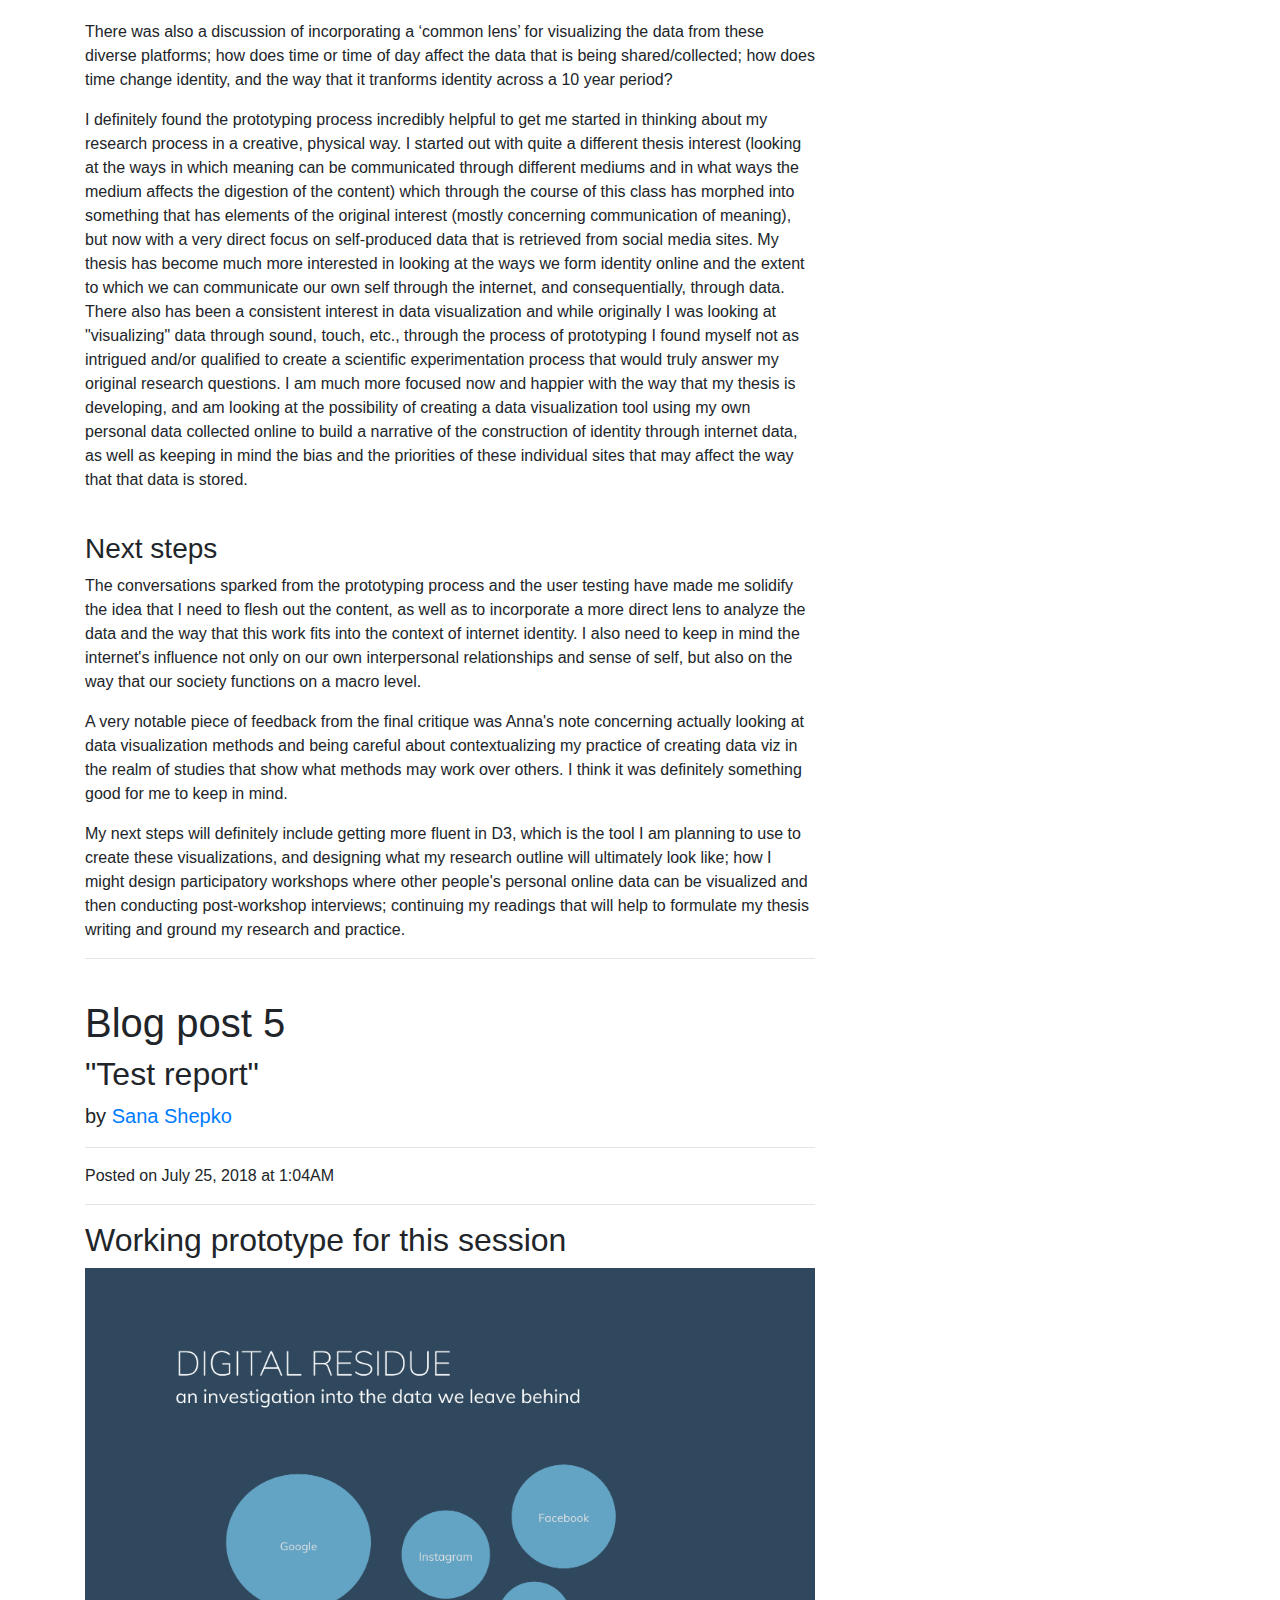
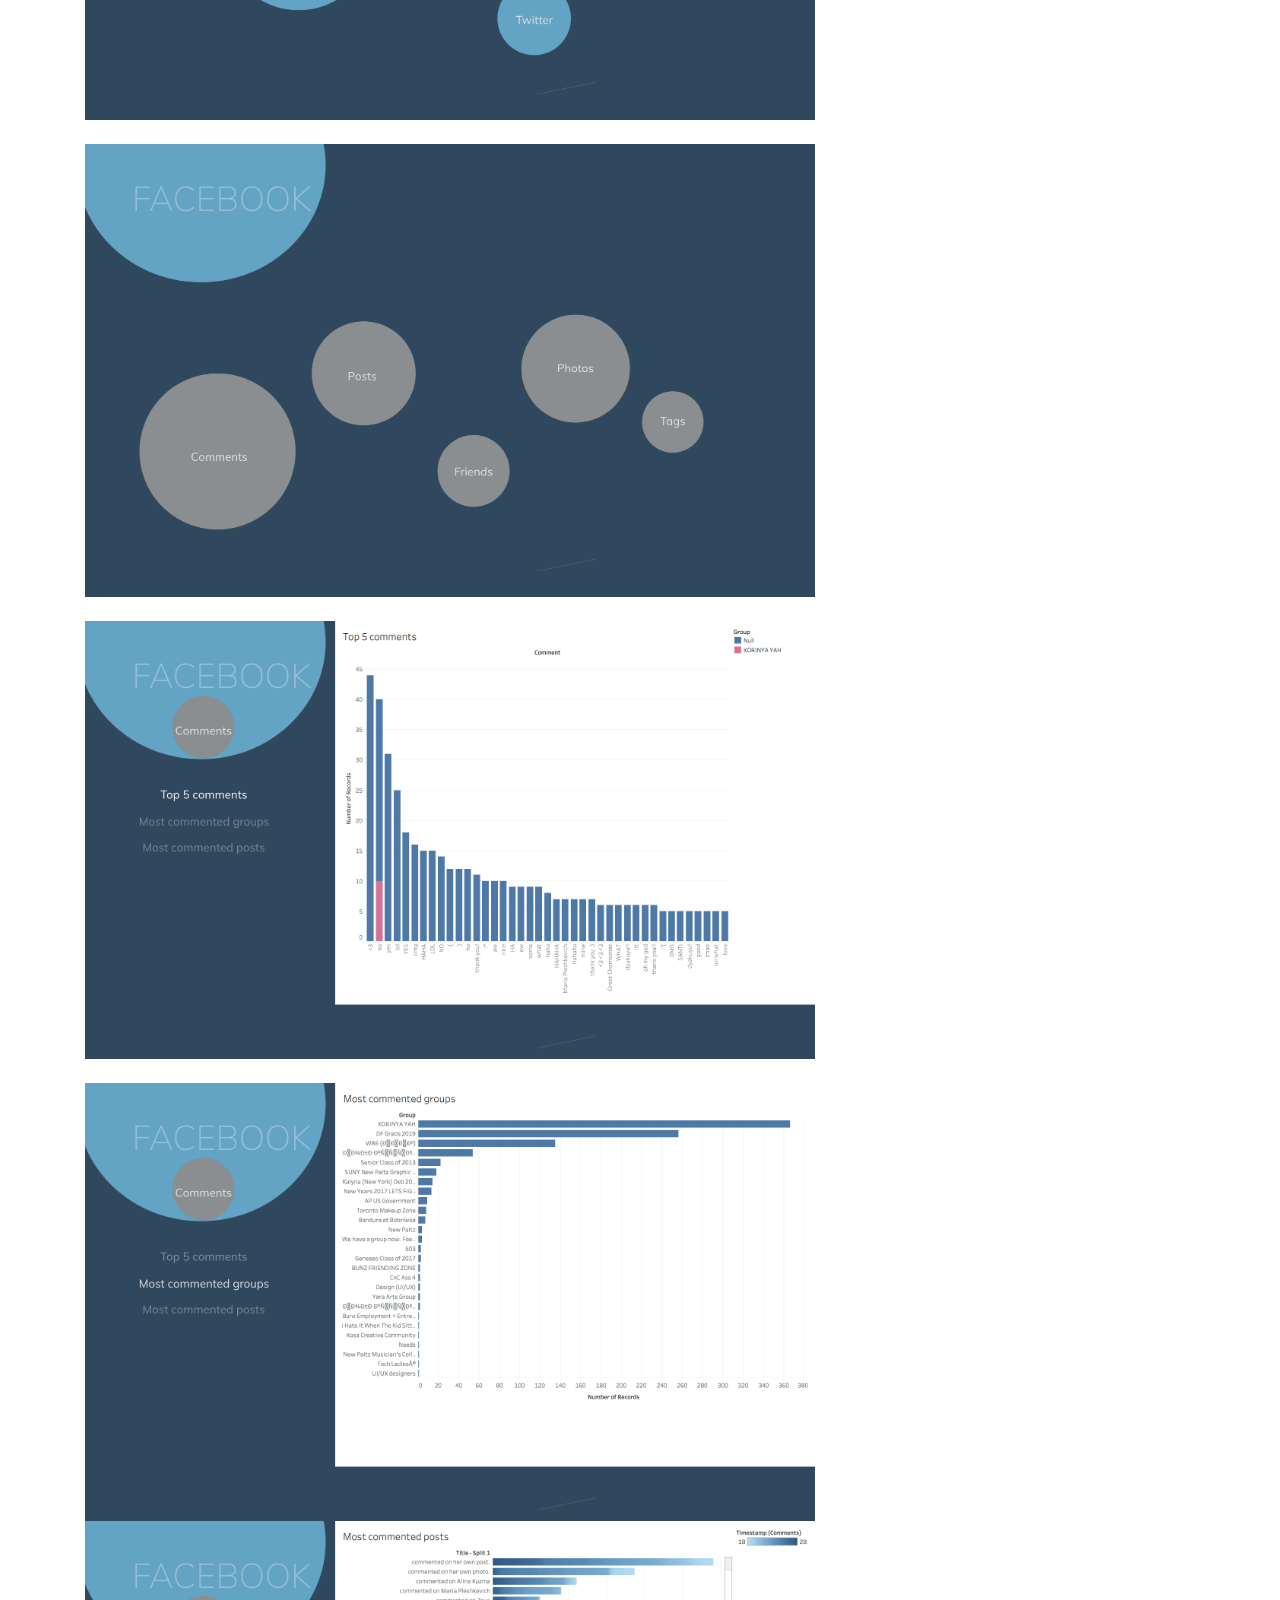
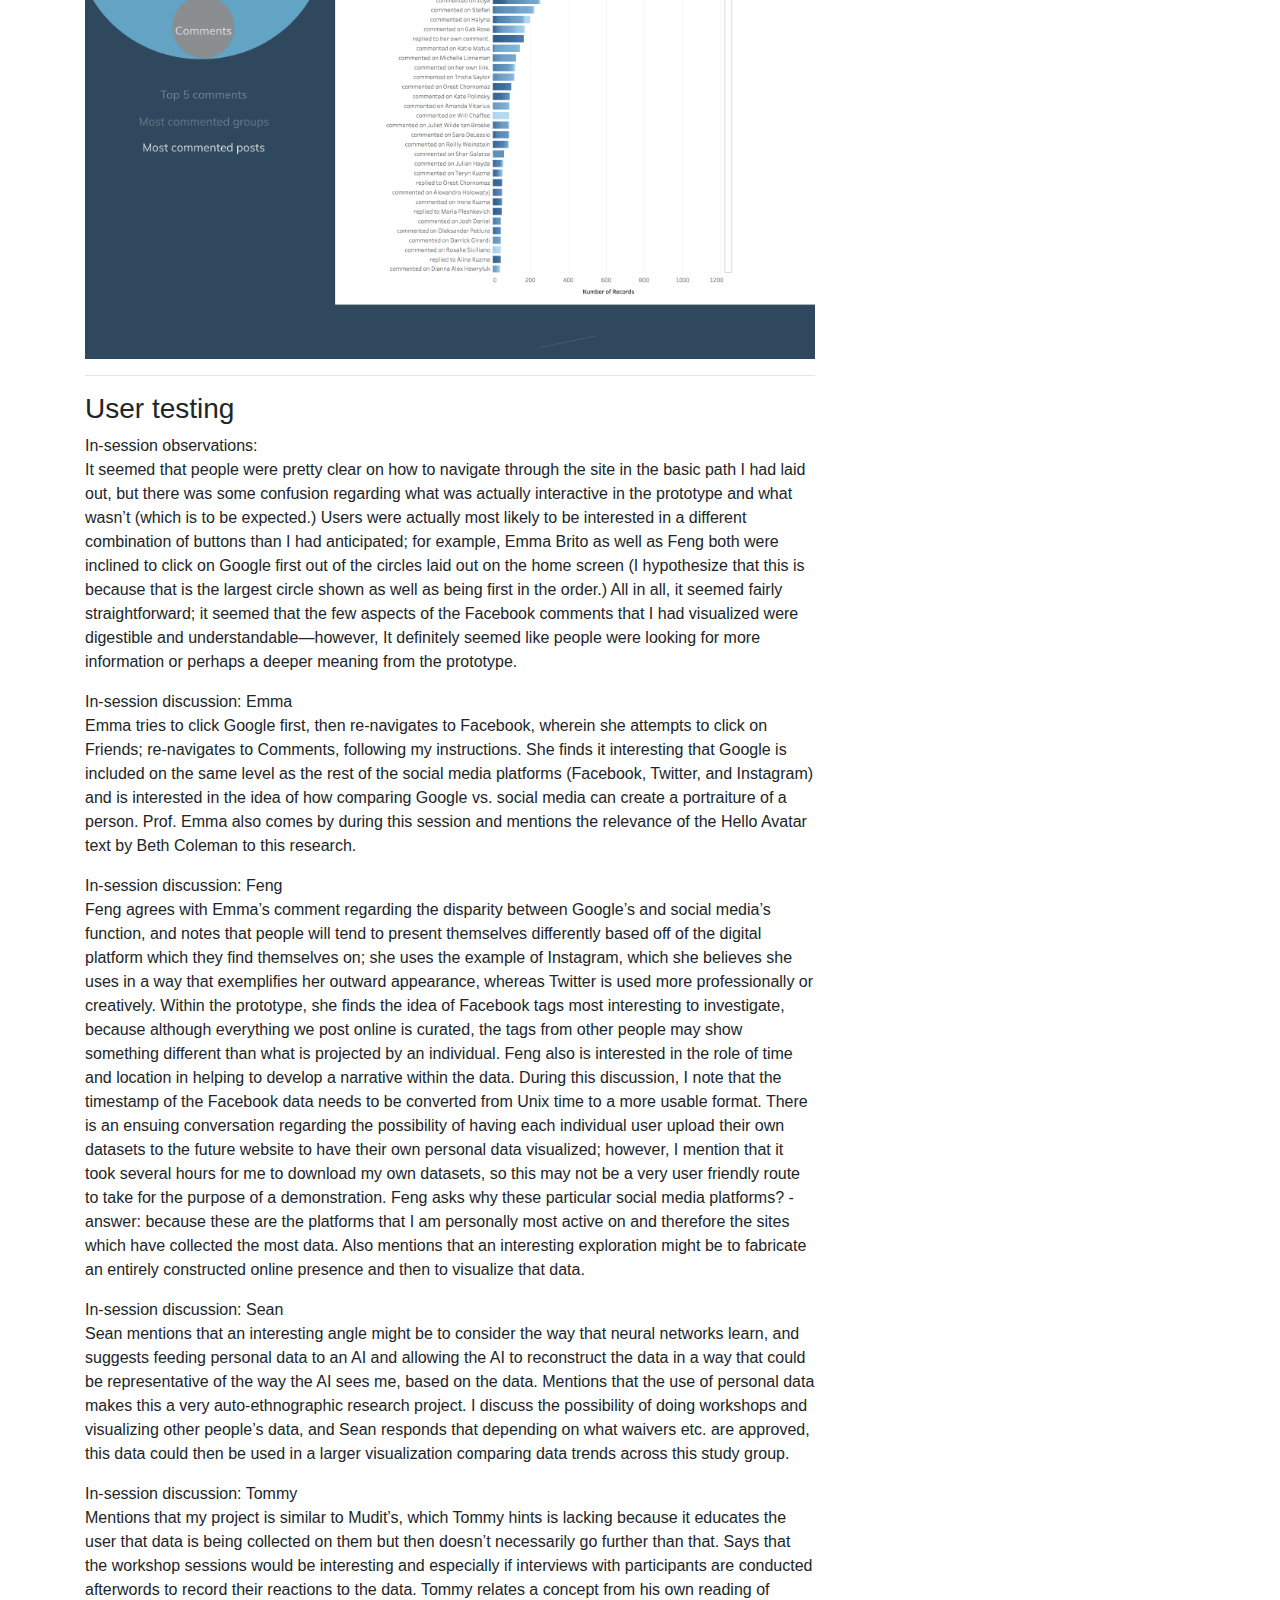
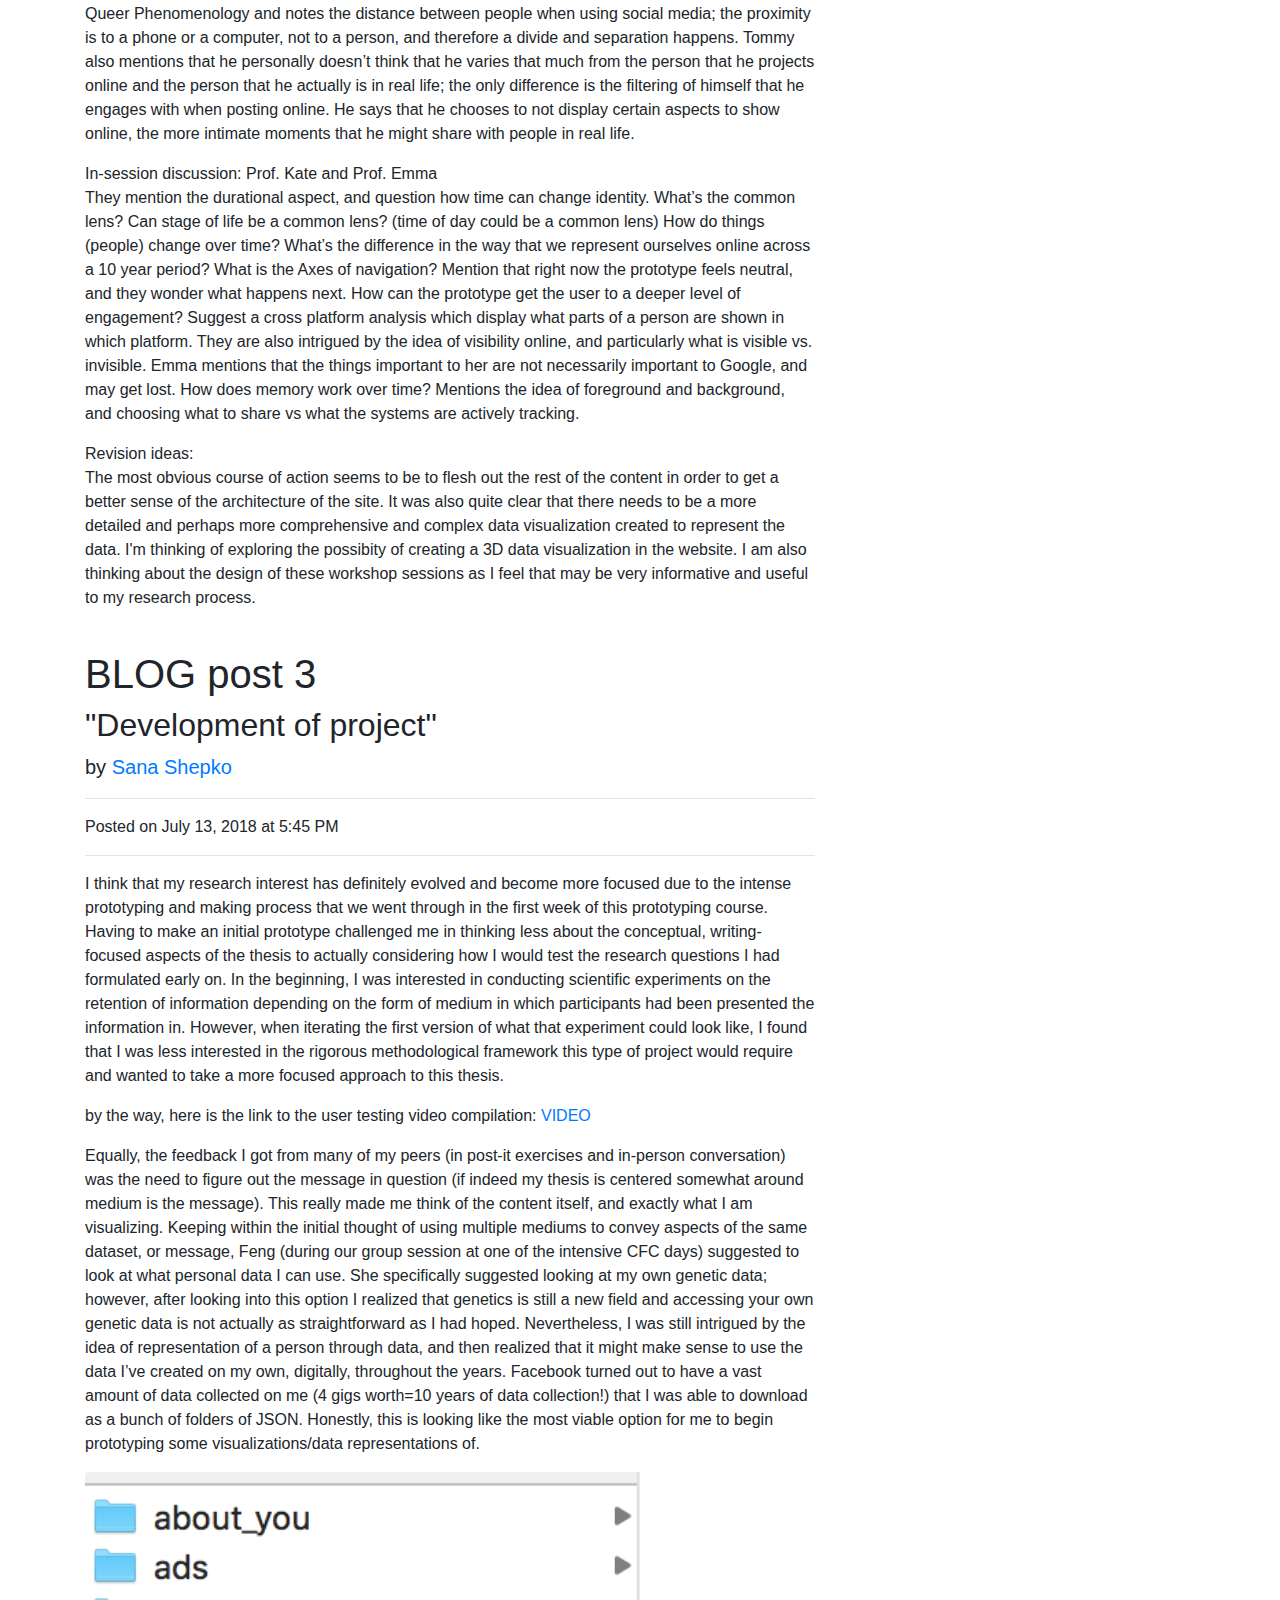
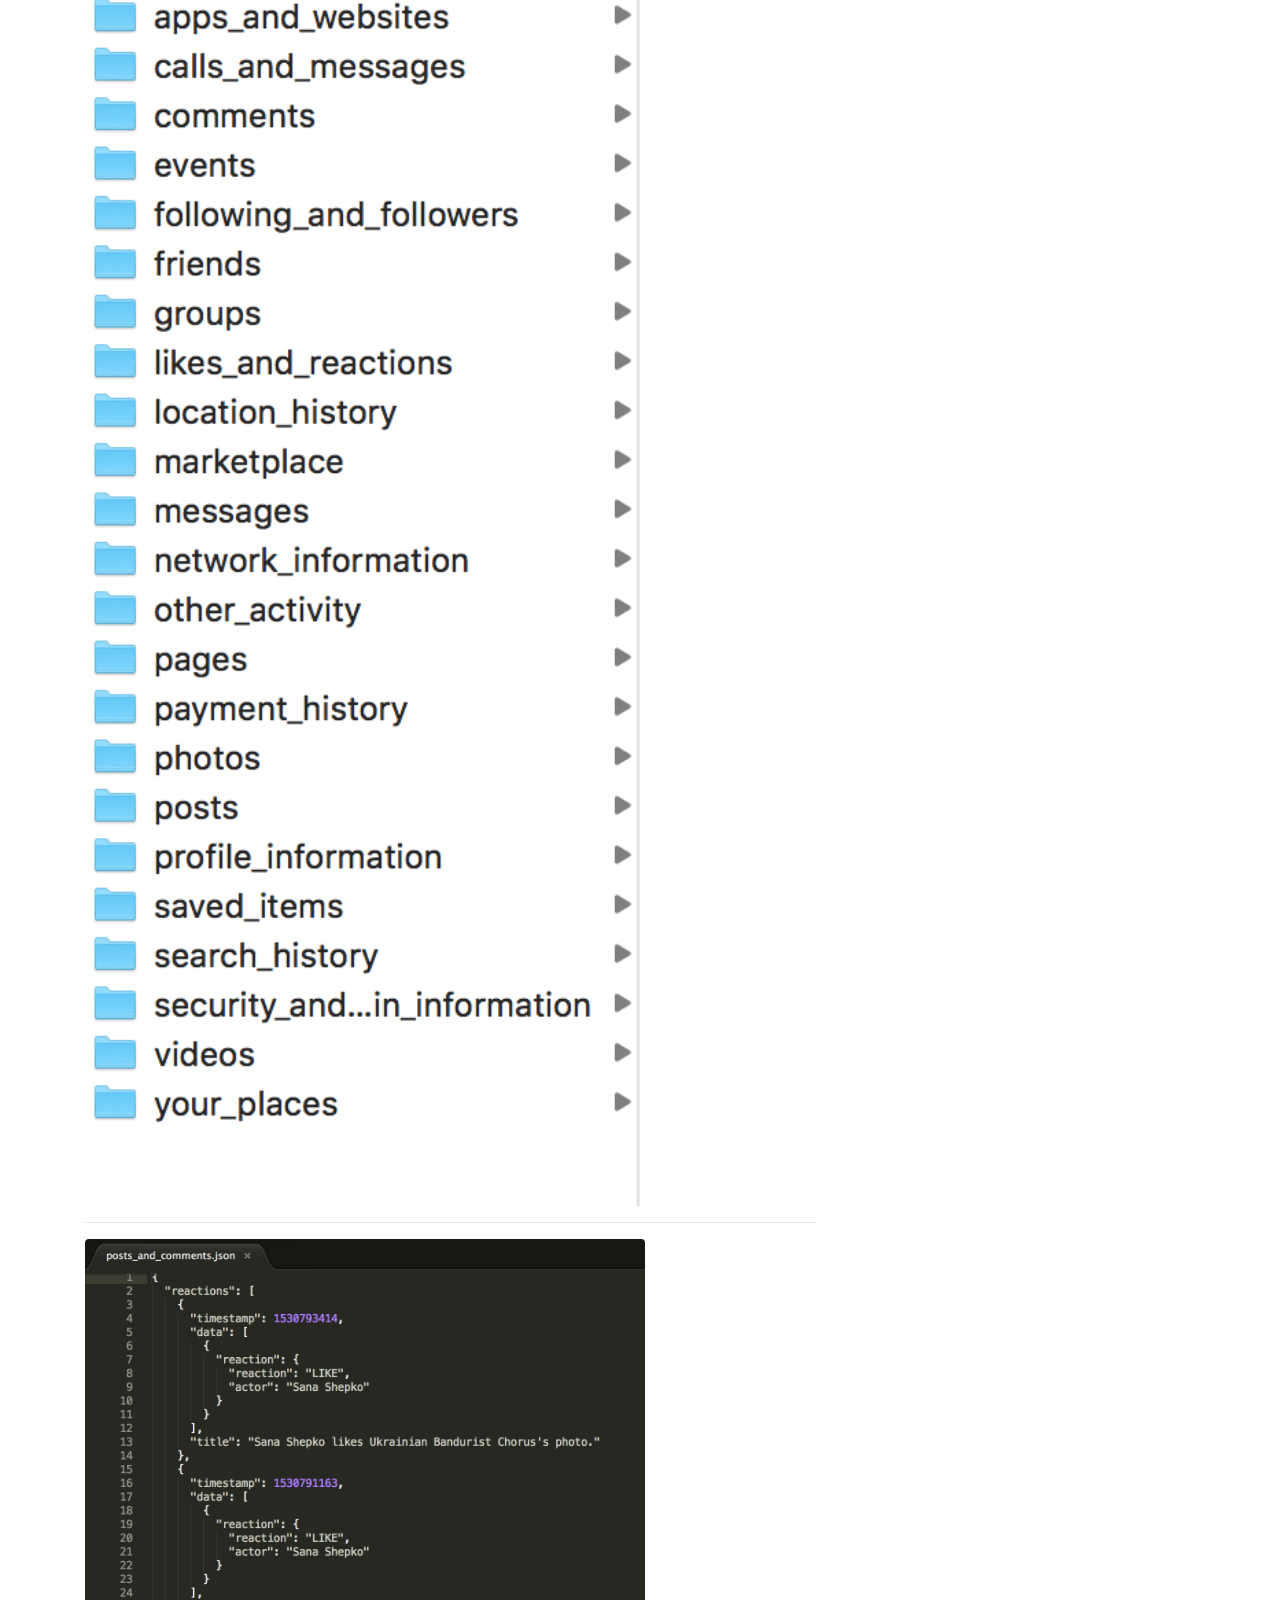
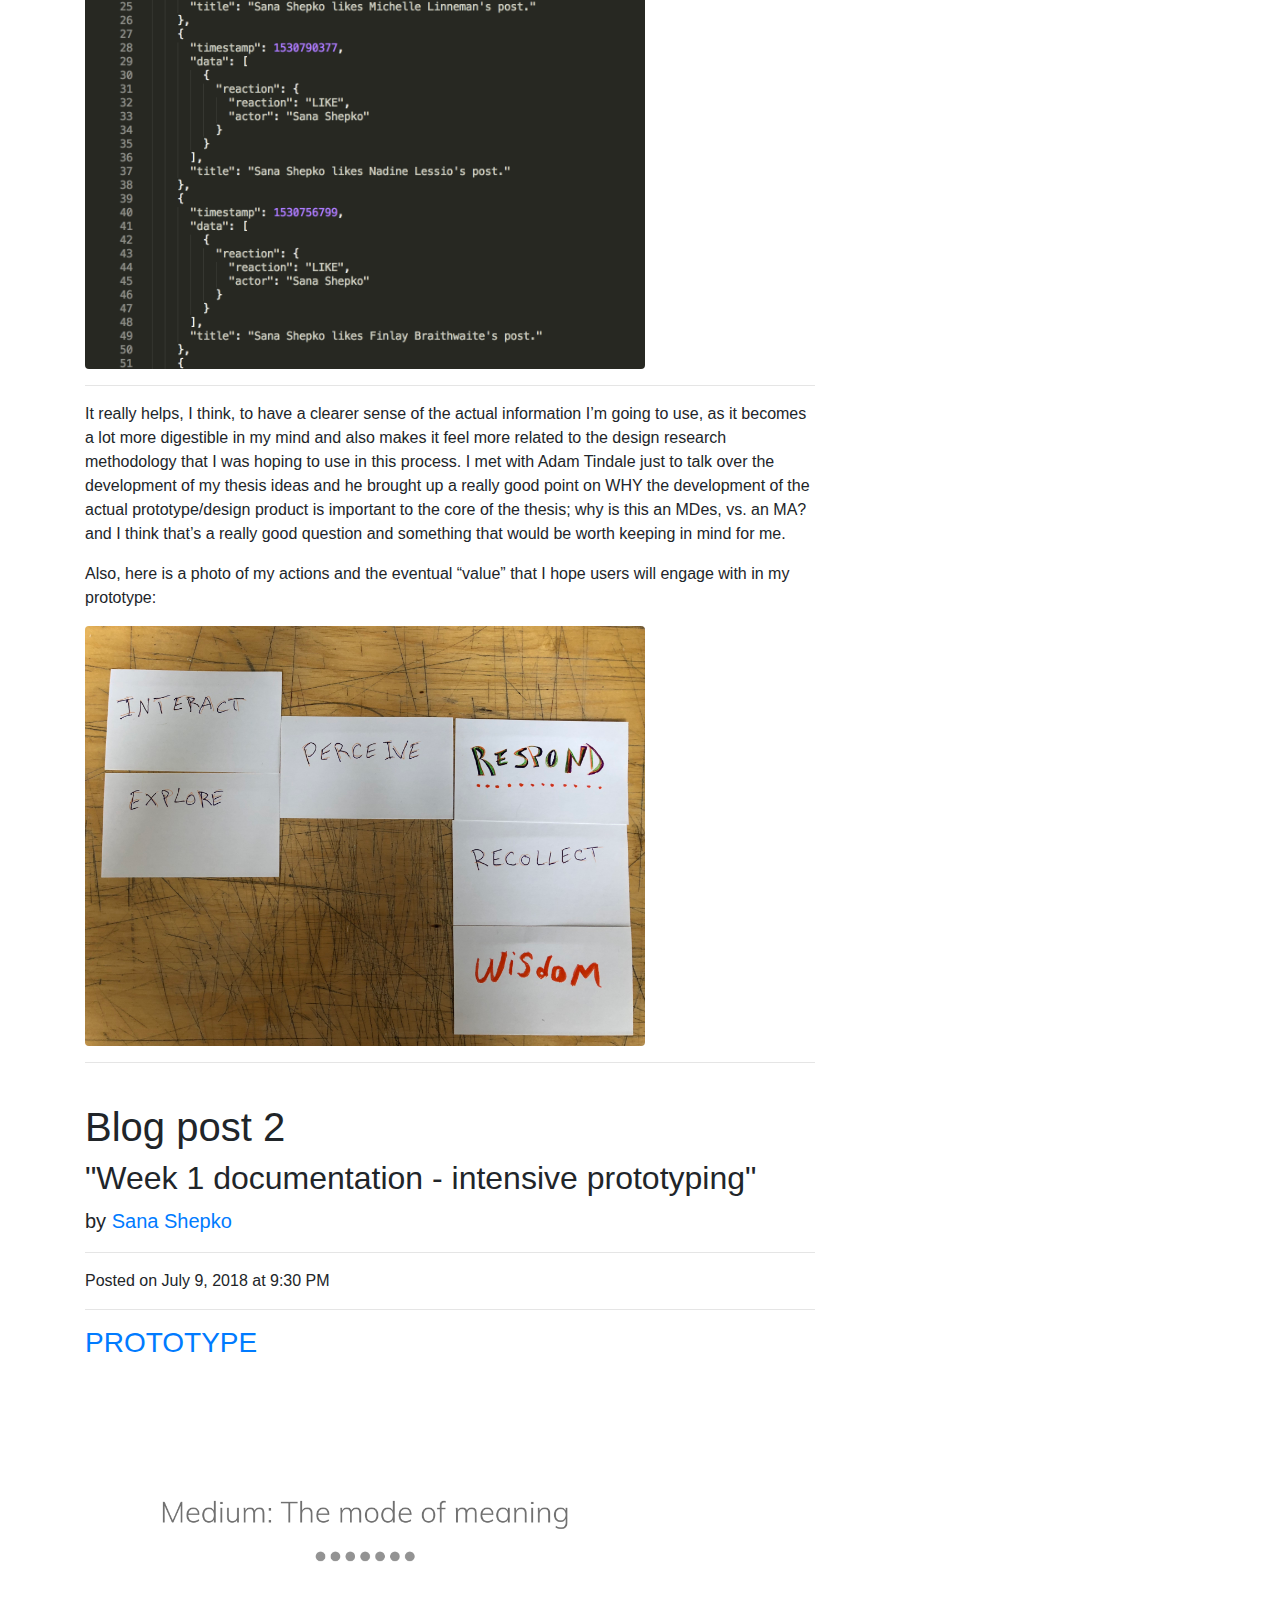
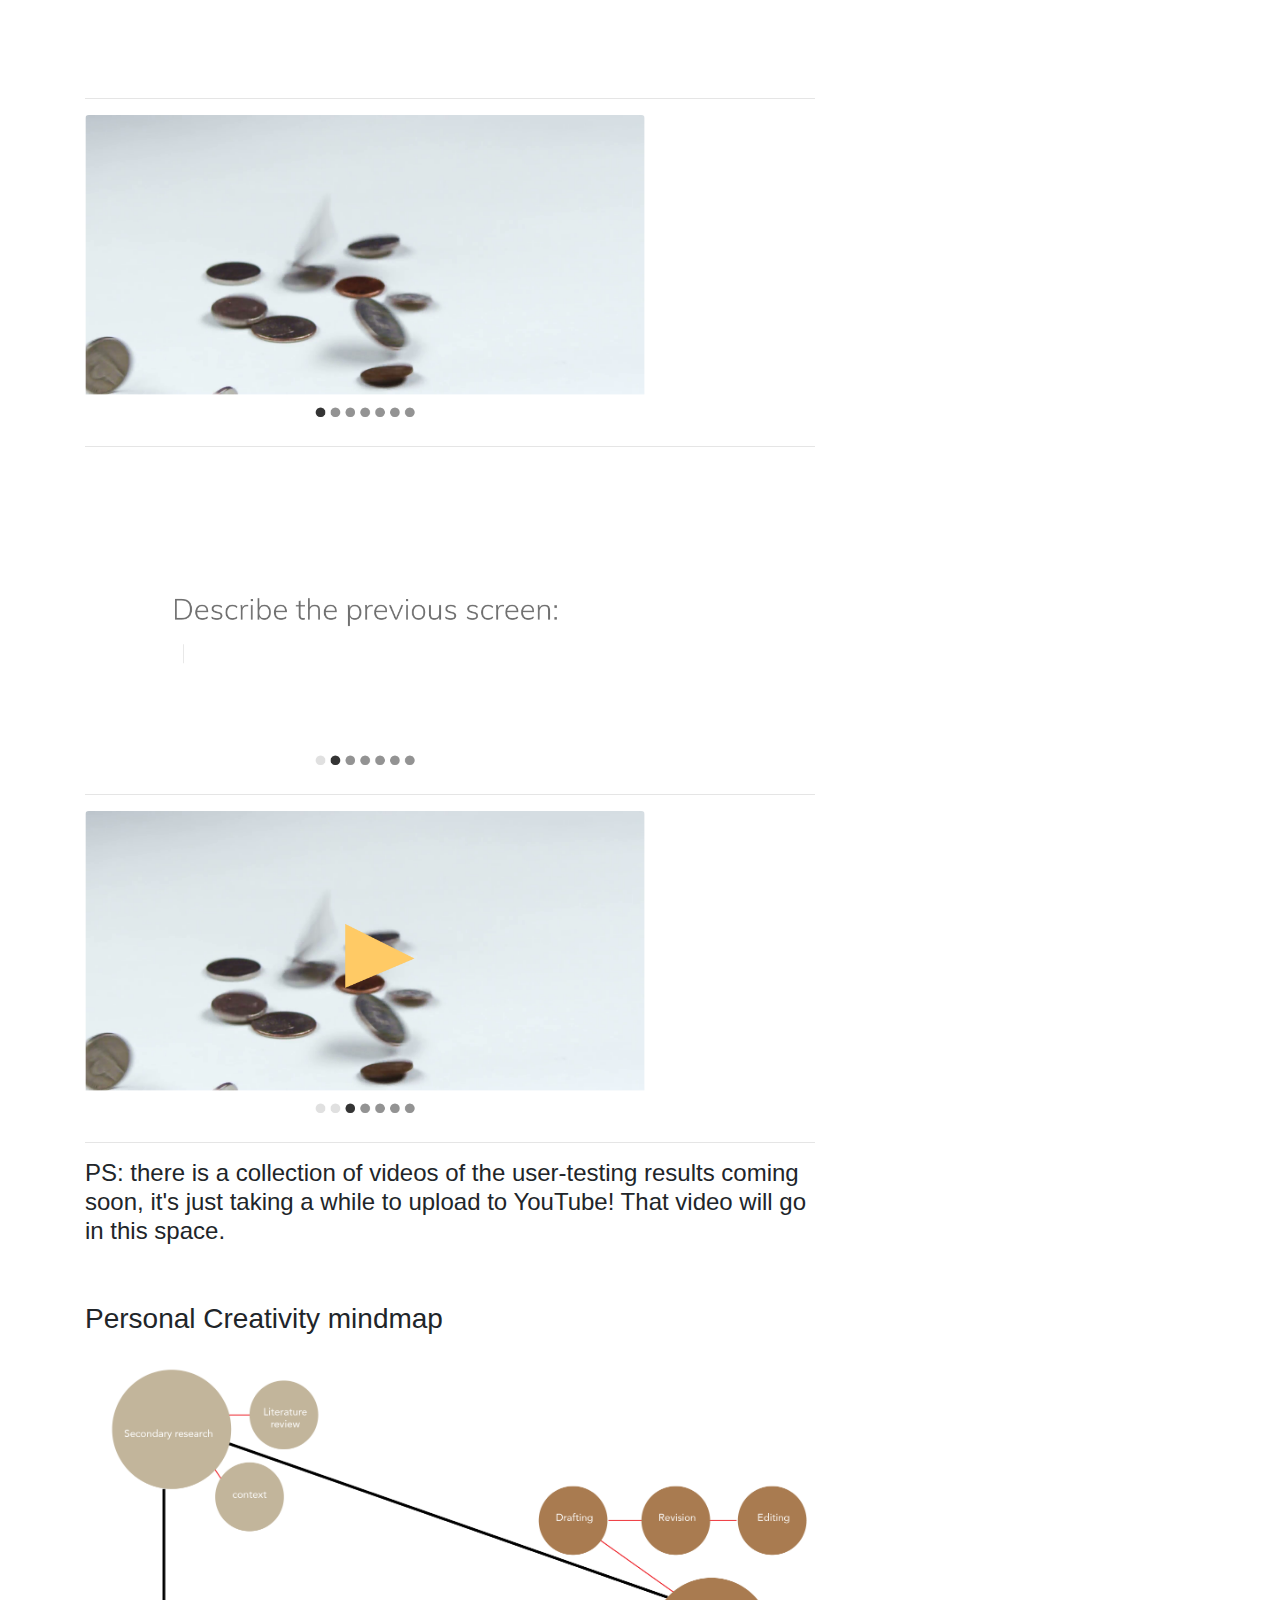
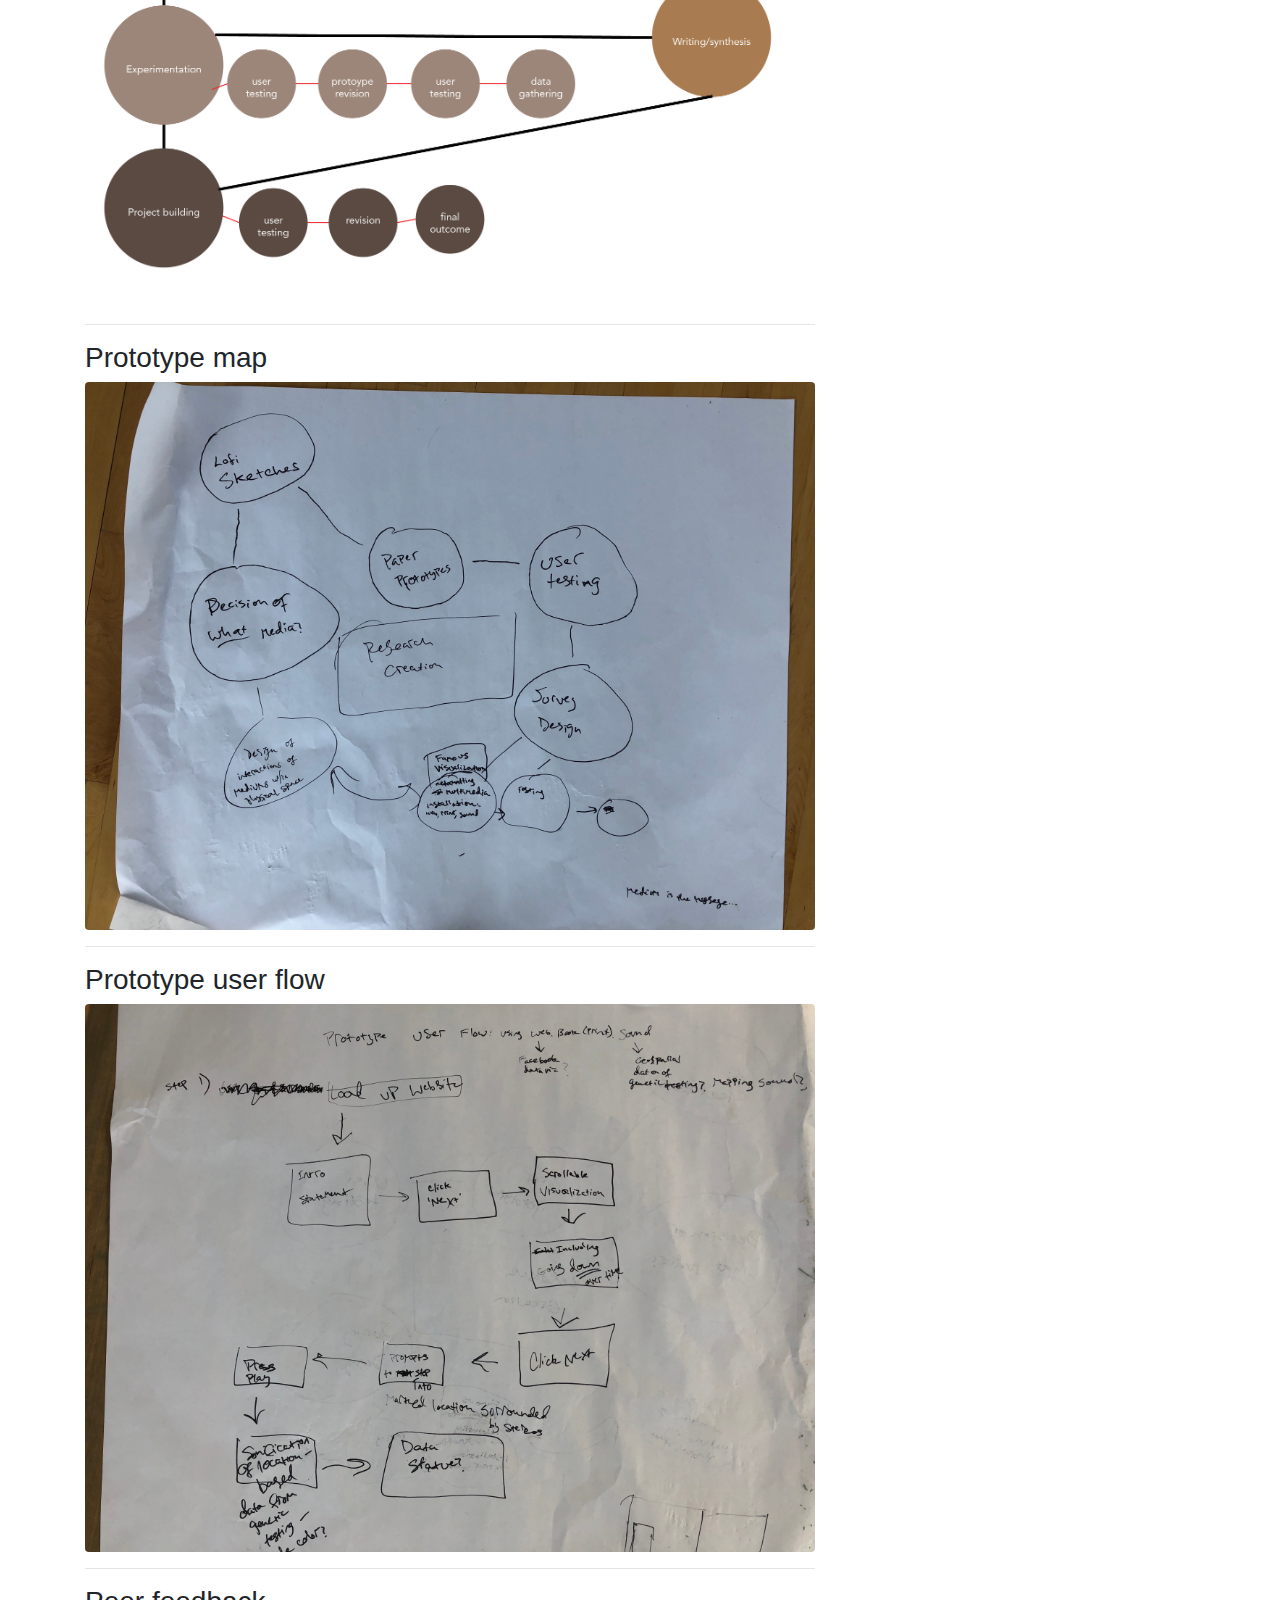
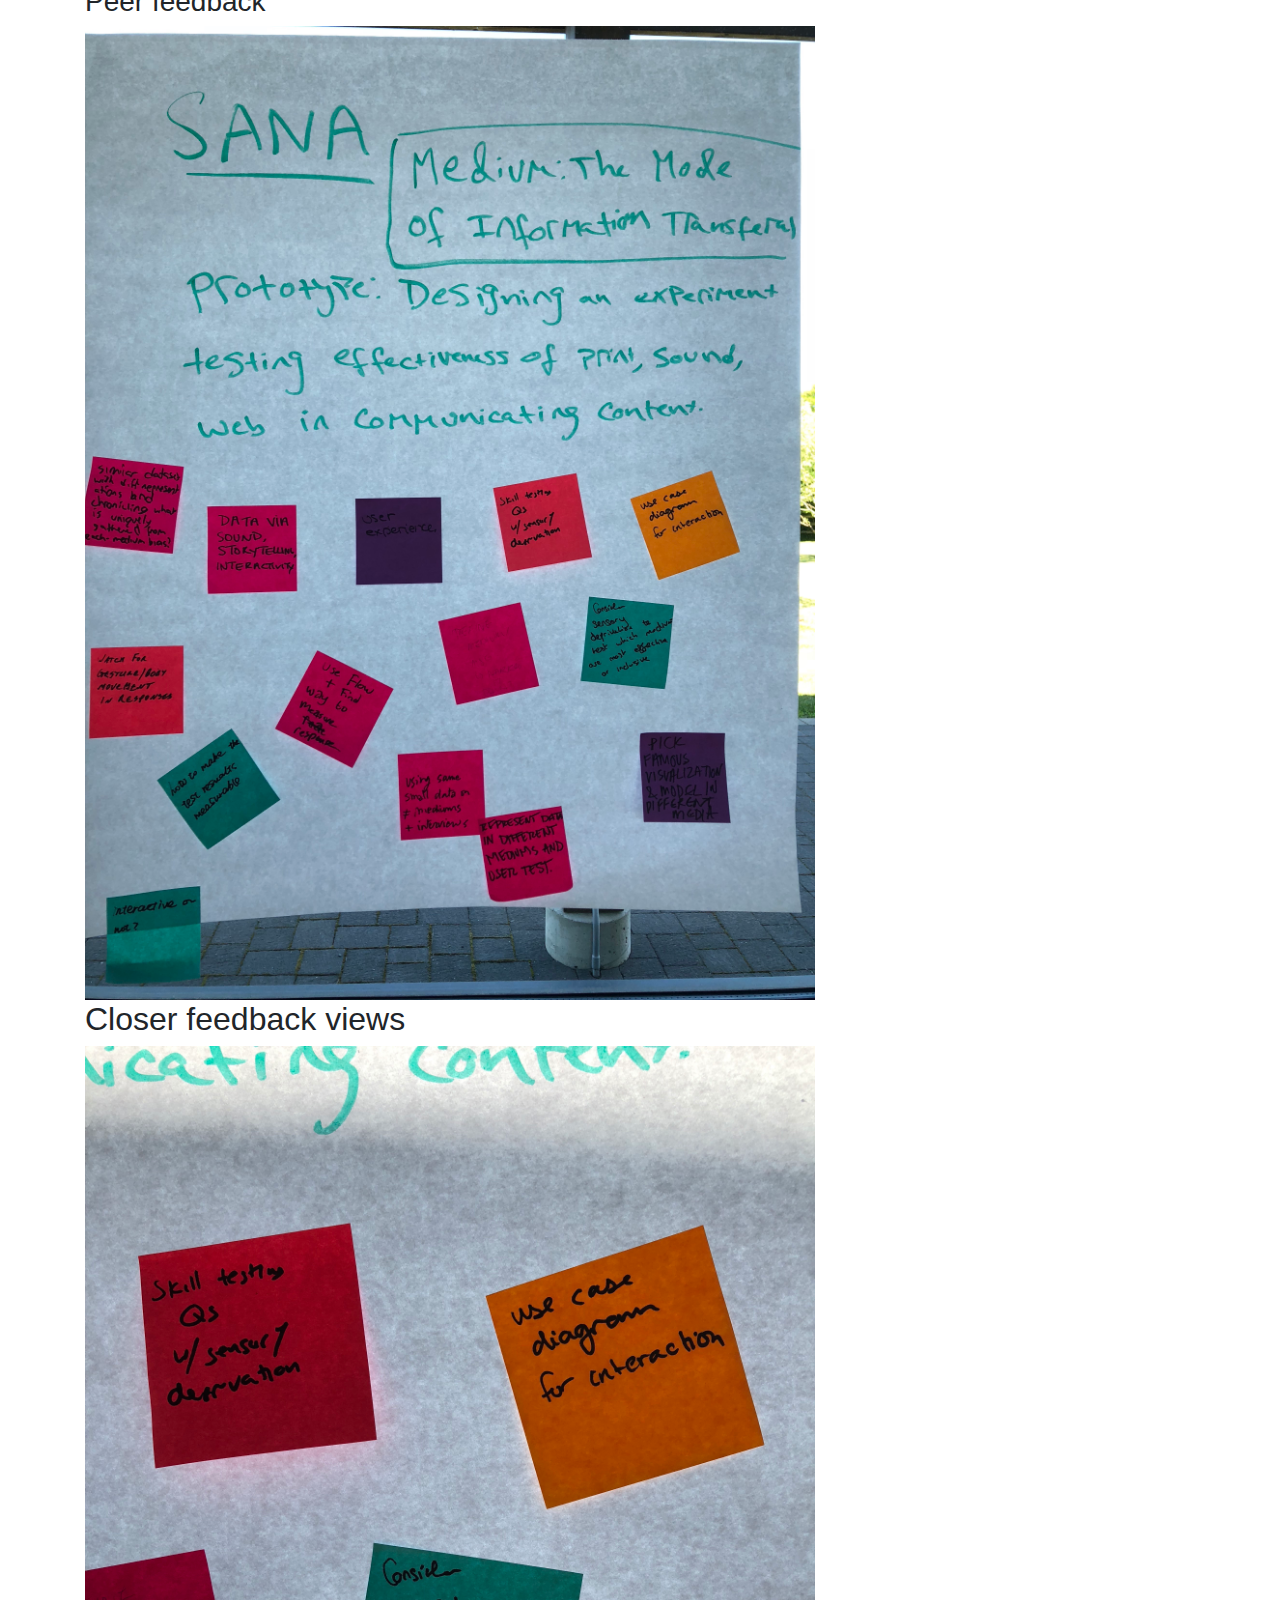
==== commit 6b9d4185: "blog post 6" ====
--- a/index.html
+++ b/index.html
@@ -46,6 +46,77 @@
 
       <div class="row">
           
+          
+           <!-- START OF BLOG POST 6 -->
+        <div class="col-lg-8">
+
+          <!-- Title -->
+          <h1 class="mt-4">Blog post 6</h1>
+<h2>"Reflection on prototyping process and next steps"</h2>
+          <!-- Author -->
+          <p class="lead">
+            by
+            <a href="http://www.sanashepko.com">Sana Shepko</a>
+          </p>
+
+          <hr>
+
+          <!-- Date/Time -->
+          <p>Posted on July 31, 2018 at 10:18AM</p>
+
+          <hr>
+          <!-- Post Content -->
+  
+        <h2>Video of final critique</h2>
+             <div><a href="https://youtu.be/ogpbqTyuoz8" target="_blank"> <img src='img/final.png' width="100%"></a></div> 
+            <br>
+            <h3>Notes from final critique</h3>
+            <ul>
+<li>How people represent themselves online: using data visualization </li>
+<li>For thesis: personal data from social media sites + Google </li>
+<li>Showcased the components: the data based on social media outlet being shown </li>
+<li>Tuesday Feedback: </li><ul>
+<li> Deeper analysis needed / more content </li>
+<li>More meaningful in a cross platform investigation </li>
+<li>These platforms why? </li>
+<li>Think about the way you use these social media outlets // led Sana into the UX design for participation from users // Considering this more throughout the process </li>
+<li>Common lens / like when this data was collected / for a more common narrative between subjects </li></ul>
+<li>Thinking about the affect / the purpose and influence it can have on a given topic</li>
+<li>Done two demos for the ideation process  - you have done this from Emma </li>
+<li>How can data be constructive with these different ‘identities’? Response: The communication value</li>
+<li>Useful to communicate the self-realization / like your biases – Natalie. Response: Doing workshops for this </li>
+<li>For FB see what other people have posted? YES // to some degree based on how friends are ranked… with information being posted. Comparison with other interactions versus your own posting</li>
+<li>Data Science methodologies? How will you process and compare the data? Response: Reading a book on data visualization – and going more into the methods. Rigour around how you parsed the data / as much science and art / the visualization is the ‘easy’ part. The categories and ontology the rules and convention will make this more useful. – Anna </li>
+                </ul>
+
+
+<h3>Reflection</h3>
+<p>
+    
+In conducting the user testing, I found that many people were interested in going in different types of navigation paths than I had anticipated. Also, many testers commented on the choice of platforms that I used in the prototype and questioned the different uses of each. For example, Google was mentioned as a very different mode of individual representation vs. social media. This led me into the idea of: how does the platform get people to contribute data? How does the User Experience design of a web platform affect the way people use it, and therefore affects the construction of persona online?</p>
+<p>
+There was also a discussion of incorporating a ‘common lens’ for visualizing the data from these diverse platforms; how does time or time of day affect the data that is being shared/collected; how does time change identity, and the way that it tranforms identity across a 10 year period?
+            </p>
+            <p>
+I definitely found the prototyping process incredibly helpful to get me started in thinking about my research process in a creative, physical way. I started out with quite a different thesis interest (looking at the ways in which meaning can be communicated through different mediums and in what ways the medium affects the digestion of the content) which through the course of this class has morphed into something that has elements of the original interest (mostly concerning communication of meaning), but now with a very direct focus on self-produced data that is retrieved from social media sites. My thesis has become much more interested in looking at the ways we form identity online and the extent to which we can communicate our own self through the internet, and consequentially, through data. There also has been a consistent interest in data visualization and while originally I was looking at "visualizing" data through sound, touch, etc., through the process of prototyping I found myself not as intrigued and/or qualified to create a scientific experimentation process that would truly answer my original research questions. I am much more focused now and happier with the way that my thesis is developing, and am looking at the possibility of creating a data visualization tool using my own personal data collected online to build a narrative of the construction of identity through internet data, as well as keeping in mind the bias and the priorities of these individual sites that may affect the way that that data is stored.
+ </p>
+      
+<br>
+<h3>Next steps</h3>
+            <p>The conversations sparked from the prototyping process and the user testing have made me solidify the idea that I need to flesh out the content, as well as to incorporate a more direct lens to analyze the data and the way that this work fits into the context of internet identity. I also need to keep in mind the internet's influence not only on our own interpersonal relationships and sense of self, but also on the way that our society functions on a macro level. 
+</p>
+<p>
+    A very notable piece of feedback from the final critique was Anna's note concerning actually looking at data visualization methods and being careful about contextualizing my practice of creating data viz in the realm of studies that show what methods may  work over others. I think it was definitely something good for me to keep in mind. 
+ </p>
+            <p>
+My next steps will definitely include getting more fluent in D3, which is the tool I am planning to use to create these visualizations, and designing what my research outline will ultimately look like; how I might design participatory workshops where other people's personal online data can be visualized and then conducting post-workshop interviews; continuing my readings that will help to formulate my thesis writing and ground my research and practice. 
+ </p>
+            <hr>
+        </div>
+          
+          
+          <!--END OF BLOG POST 6-->
+          
            <!-- Post Content Column -->
         <div class="col-lg-8">
 
@@ -55,7 +126,7 @@
           <!-- Author -->
           <p class="lead">
             by
-            <a href="http://www.sanashepko.com">Sana Shepko</a>
+            <a href="http://www.sanashepko.com" targe="_blank">Sana Shepko</a>
           </p>
 
           <hr>
@@ -140,7 +211,7 @@
           <!-- Author -->
           <p class="lead">
             by
-            <a href="http://www.sanashepko.com">Sana Shepko</a>
+            <a href="http://www.sanashepko.com" target="_blank">Sana Shepko</a>
           </p>
 
           <hr>
@@ -158,7 +229,7 @@
 I think that my research interest has definitely evolved and become more focused due to the intense prototyping and making process that we went through in the first week of this prototyping course. Having to make an initial prototype challenged me in thinking less about the conceptual, writing-focused aspects of the thesis to actually considering how I would test the research questions I had formulated early on. In the beginning, I was interested in conducting scientific experiments on the retention of information depending on the form of medium in which participants had been presented the information in. However, when iterating the first version of what that experiment could look like, I found that I was less interested in the rigorous methodological framework this type of project would require and wanted to take a more focused approach to this thesis. 
 </p>
 
-   <p>by the way, here is the link to the user testing video compilation: <a href="https://www.youtube.com/watch?v=uSiOIob6bCo">VIDEO</a></p>
+   <p>by the way, here is the link to the user testing video compilation: <a href="https://www.youtube.com/watch?v=uSiOIob6bCo" target="_blank">VIDEO</a></p>
 
             <p>
 Equally, the feedback I got from many of my peers (in post-it exercises and in-person conversation) was the need to figure out the message in question (if indeed my thesis is centered somewhat around medium is the message). This really made me think of the content itself, and exactly what I am visualizing. Keeping within the initial thought of using multiple mediums to convey aspects of the same dataset, or message, Feng (during our group session at one of the intensive CFC days) suggested to look at what personal data I can use. She specifically suggested looking at my own genetic data; however, after looking into this option I realized that genetics is still a new field and accessing your own genetic data is not actually as straightforward as I had hoped. Nevertheless, I was still intrigued by the idea of representation of a person through data, and then realized that it might make sense to use the data I’ve created on my own, digitally, throughout the years. Facebook turned out to have a vast amount of data collected on me (4 gigs worth=10 years of data collection!) that I was able to download as a bunch of folders of JSON. Honestly, this is looking like the most viable option for me to begin prototyping some visualizations/data representations of. 
@@ -196,7 +267,7 @@
           <!-- Author -->
           <p class="lead">
             by
-            <a href="http://www.sanashepko.com">Sana Shepko</a>
+            <a href="http://www.sanashepko.com" target="_blank">Sana Shepko</a>
           </p>
 
           <hr>
@@ -309,7 +380,7 @@
           <!-- Author -->
           <p class="lead">
             by
-            <a href="http://www.sanashepko.com">Sana Shepko</a>
+            <a href="http://www.sanashepko.com" target="_blank">Sana Shepko</a>
           </p>
 
           <hr>
@@ -327,7 +398,7 @@
             
 
                   <!-- Preview Image -->
-         <div><a href="http://www.the-everyday.net"><img class="img-fluid rounded" src='img/lev.jpg' width="560" height="50" ></a></div> 
+         <div><a href="http://www.the-everyday.net" target="_blank"><img class="img-fluid rounded" src='img/lev.jpg' width="560" height="50" ></a></div> 
                 
                    <hr>
             <p>
@@ -351,7 +422,7 @@
             
             
                         <h3>2. JeongHo Park’s Asteroid Sonification </h3>
- <div><a href="https://vimeo.com/131640439"><img class="img-fluid rounded" src='img/asteroid.jpg' width="560" height="50" ></a></div> 
+ <div><a href="https://vimeo.com/131640439" target="_blank"><img class="img-fluid rounded" src='img/asteroid.jpg' width="560" height="50" ></a></div> 
           <hr>
 
       <p>
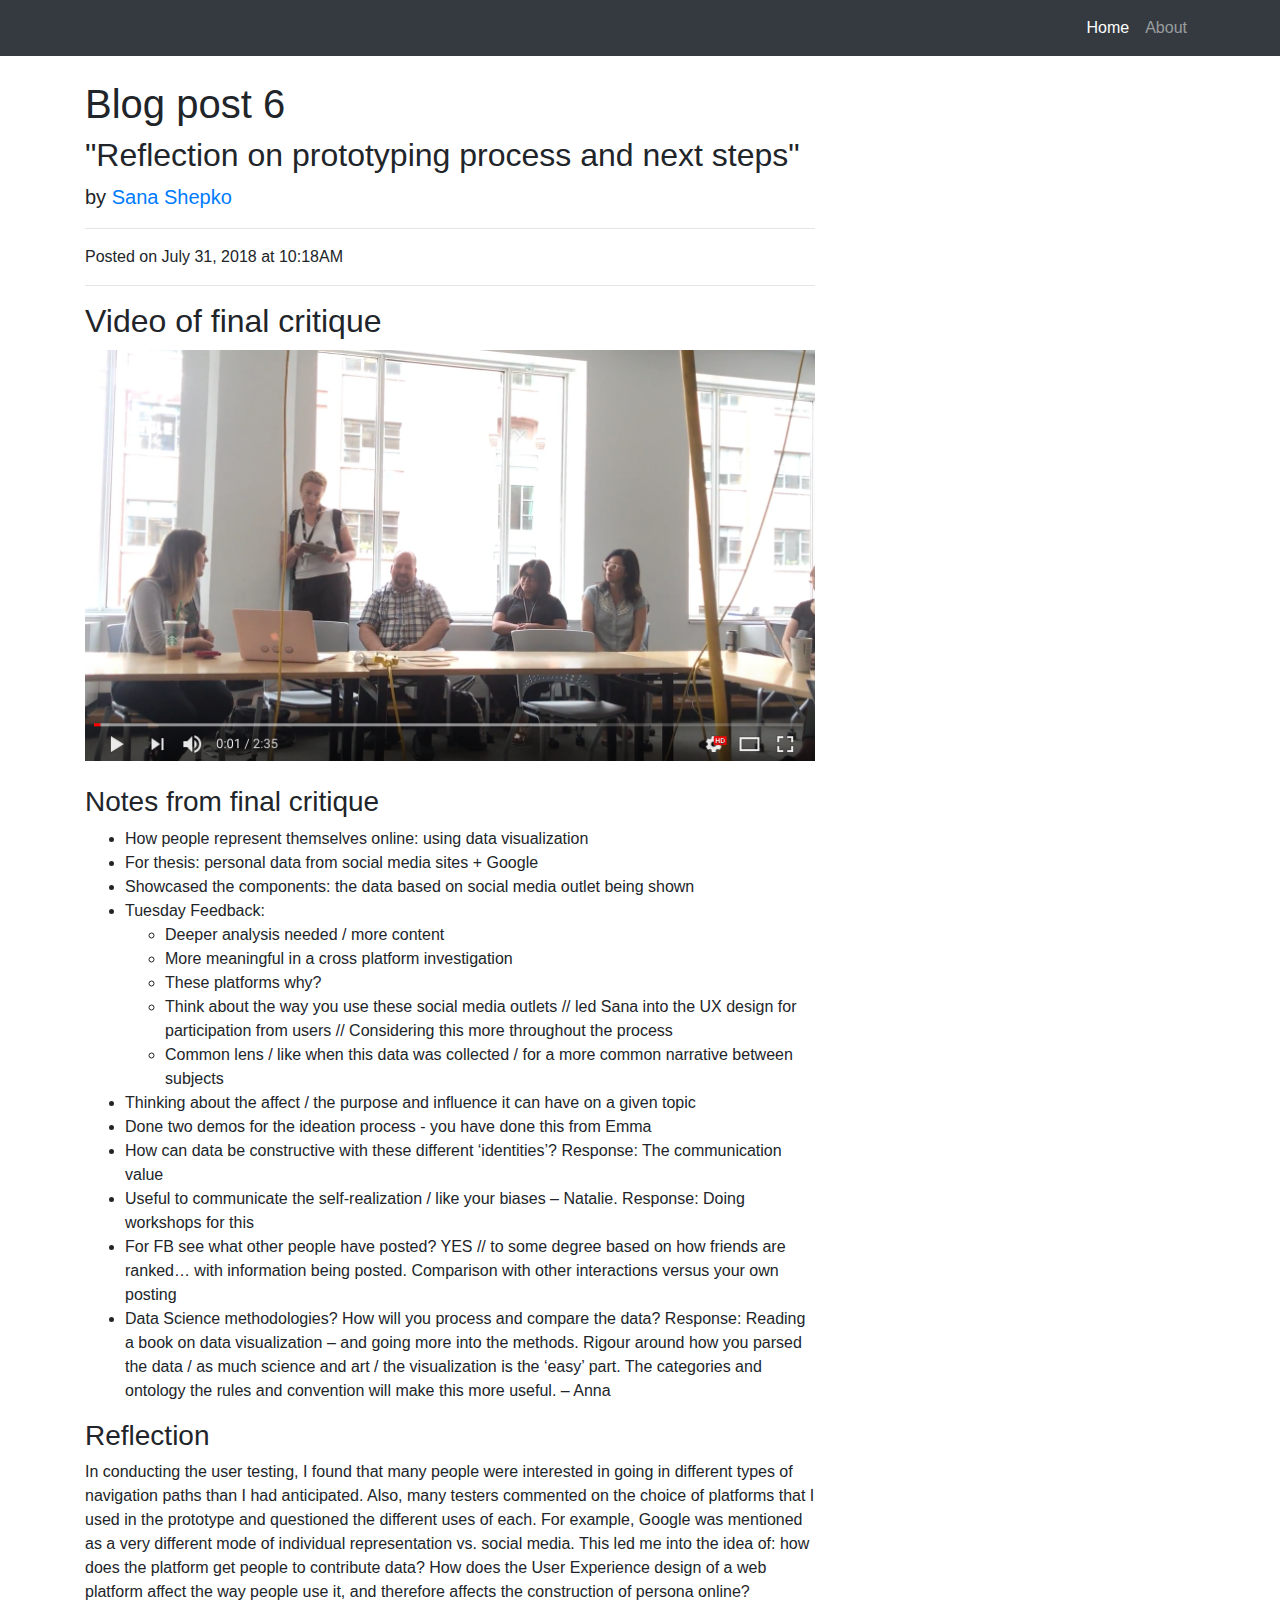
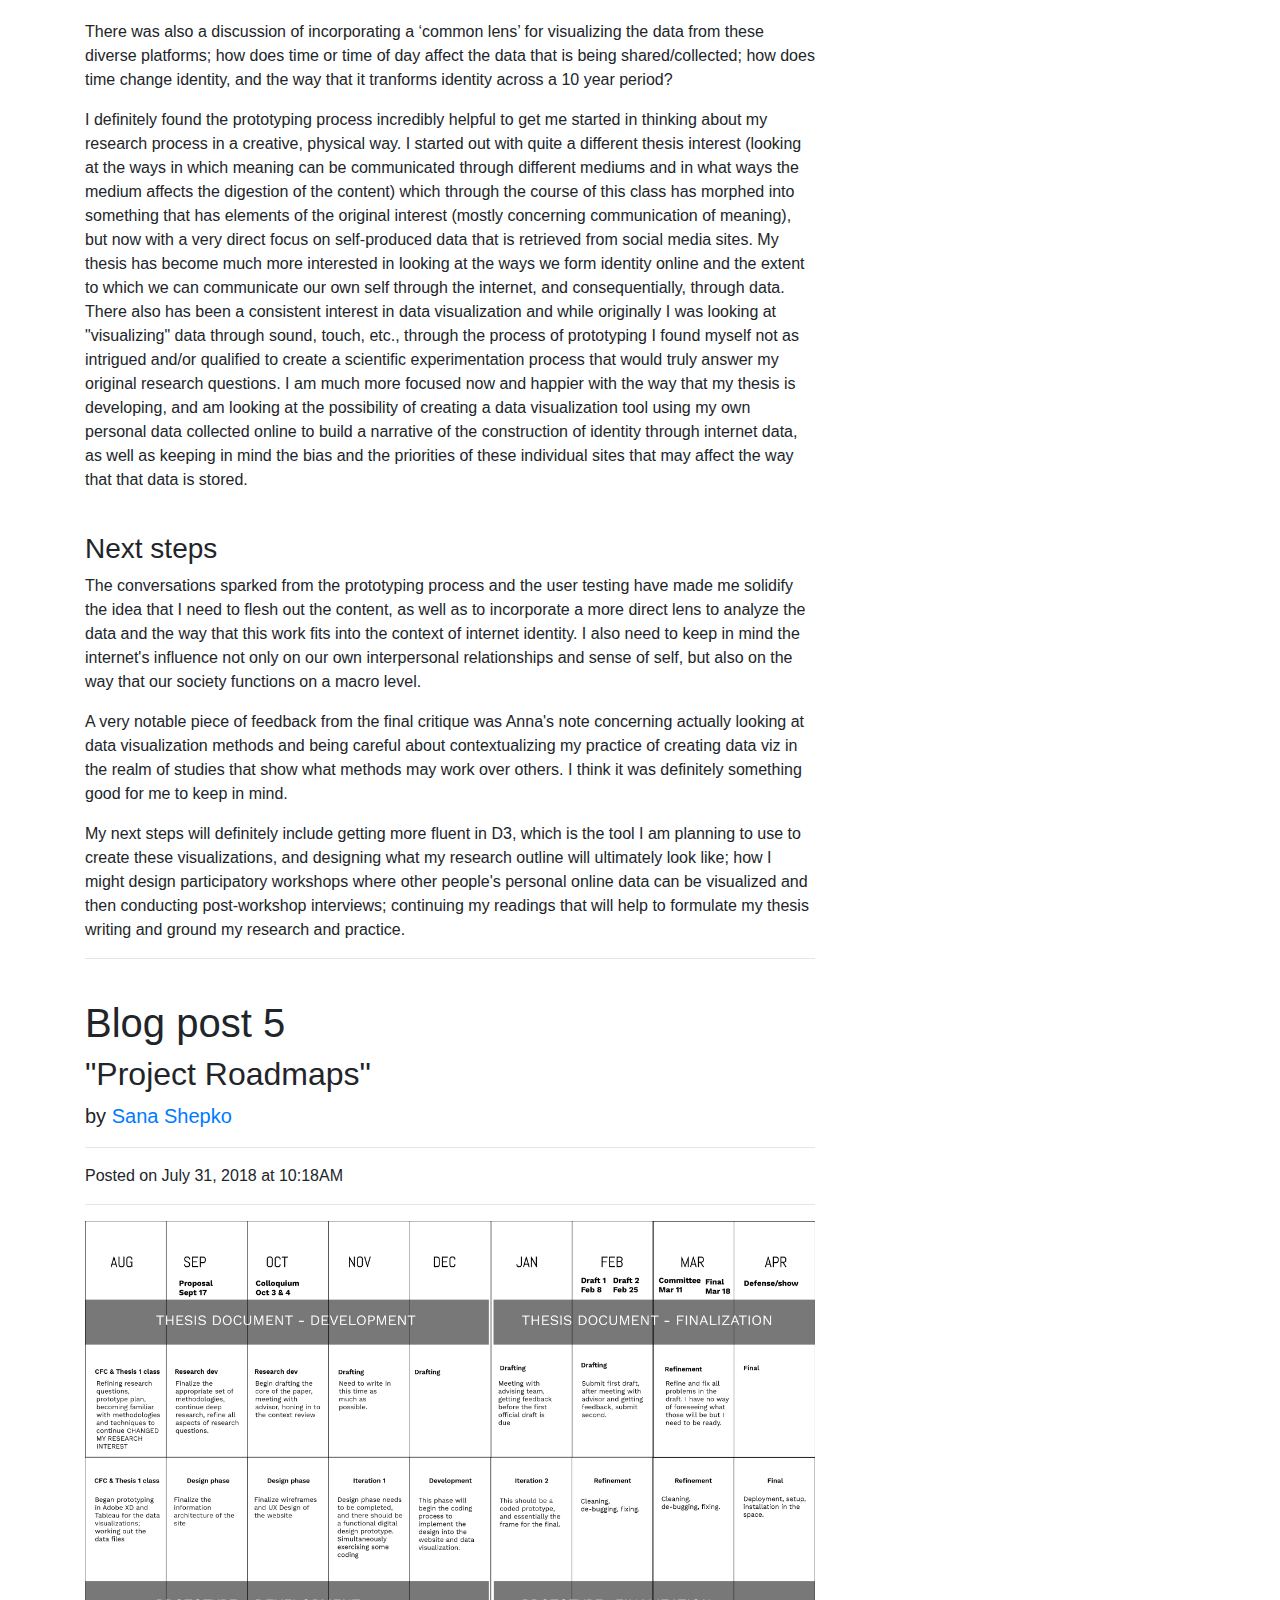
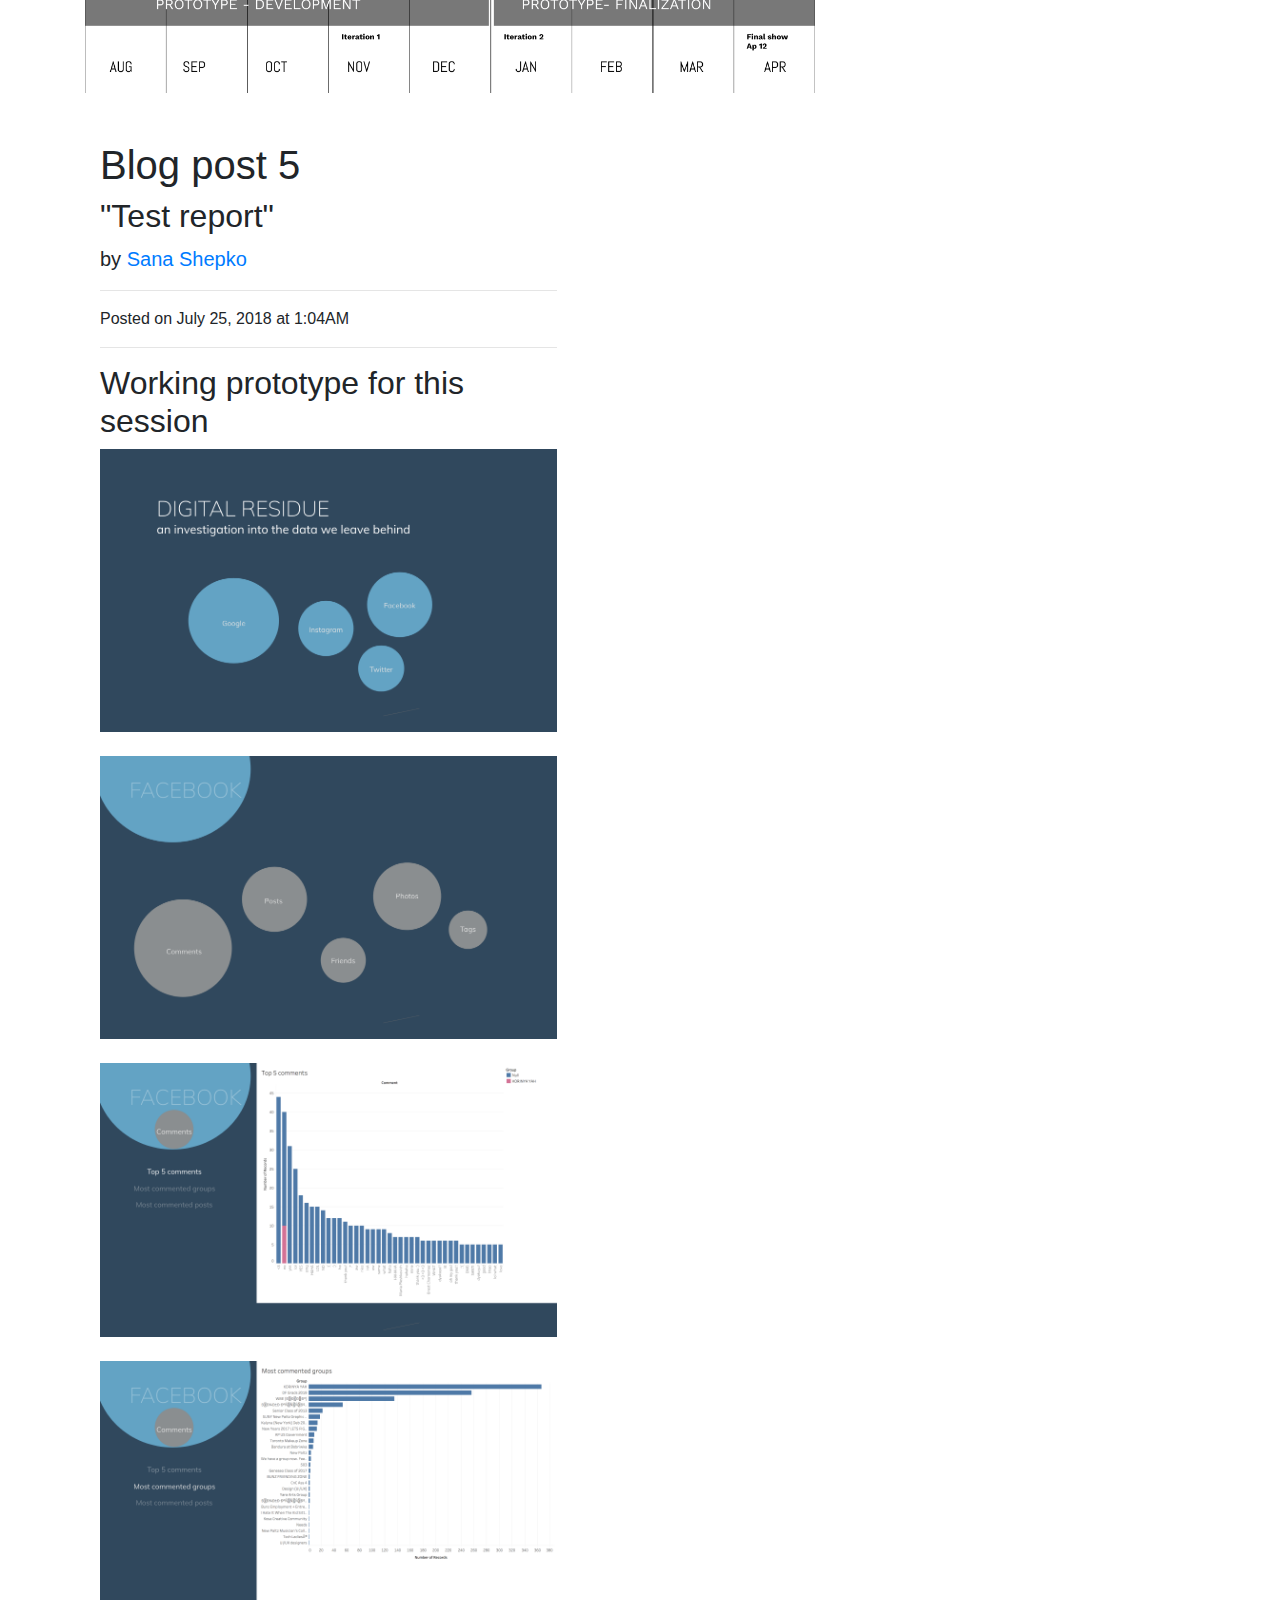
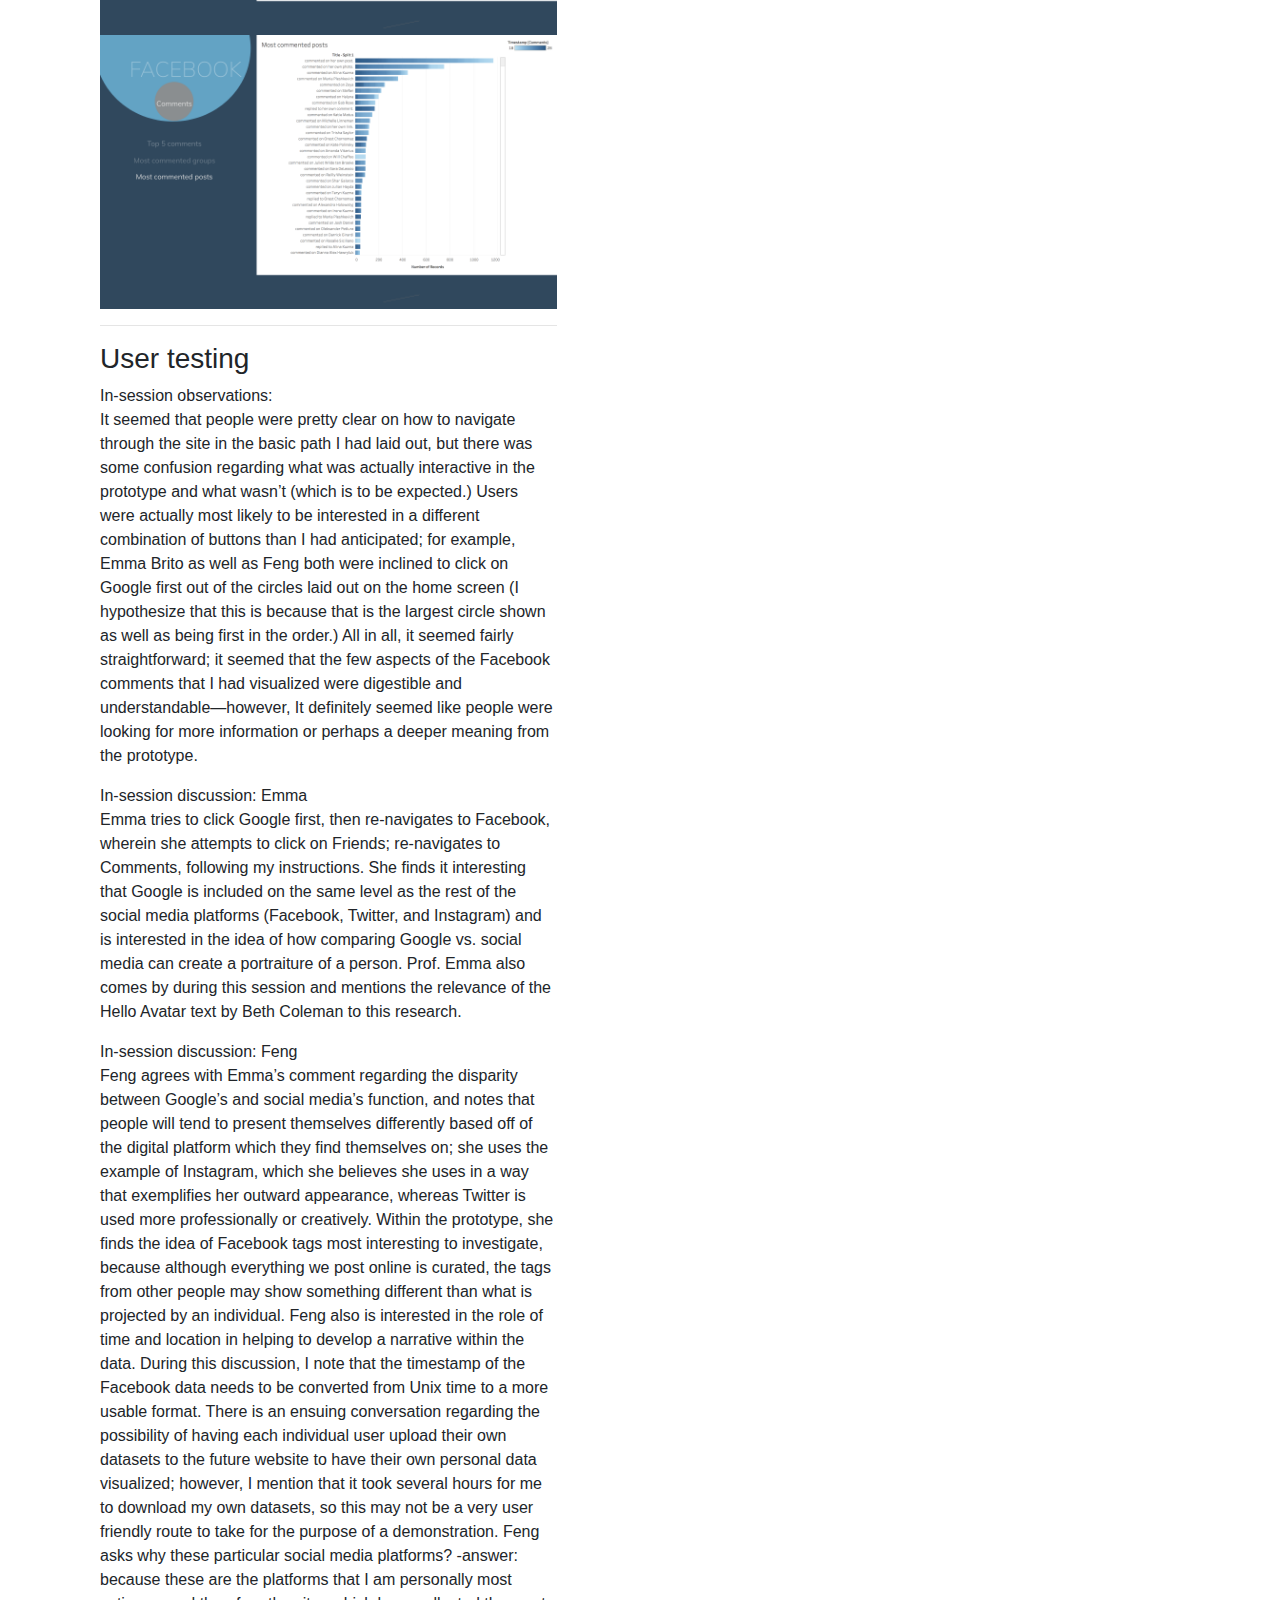
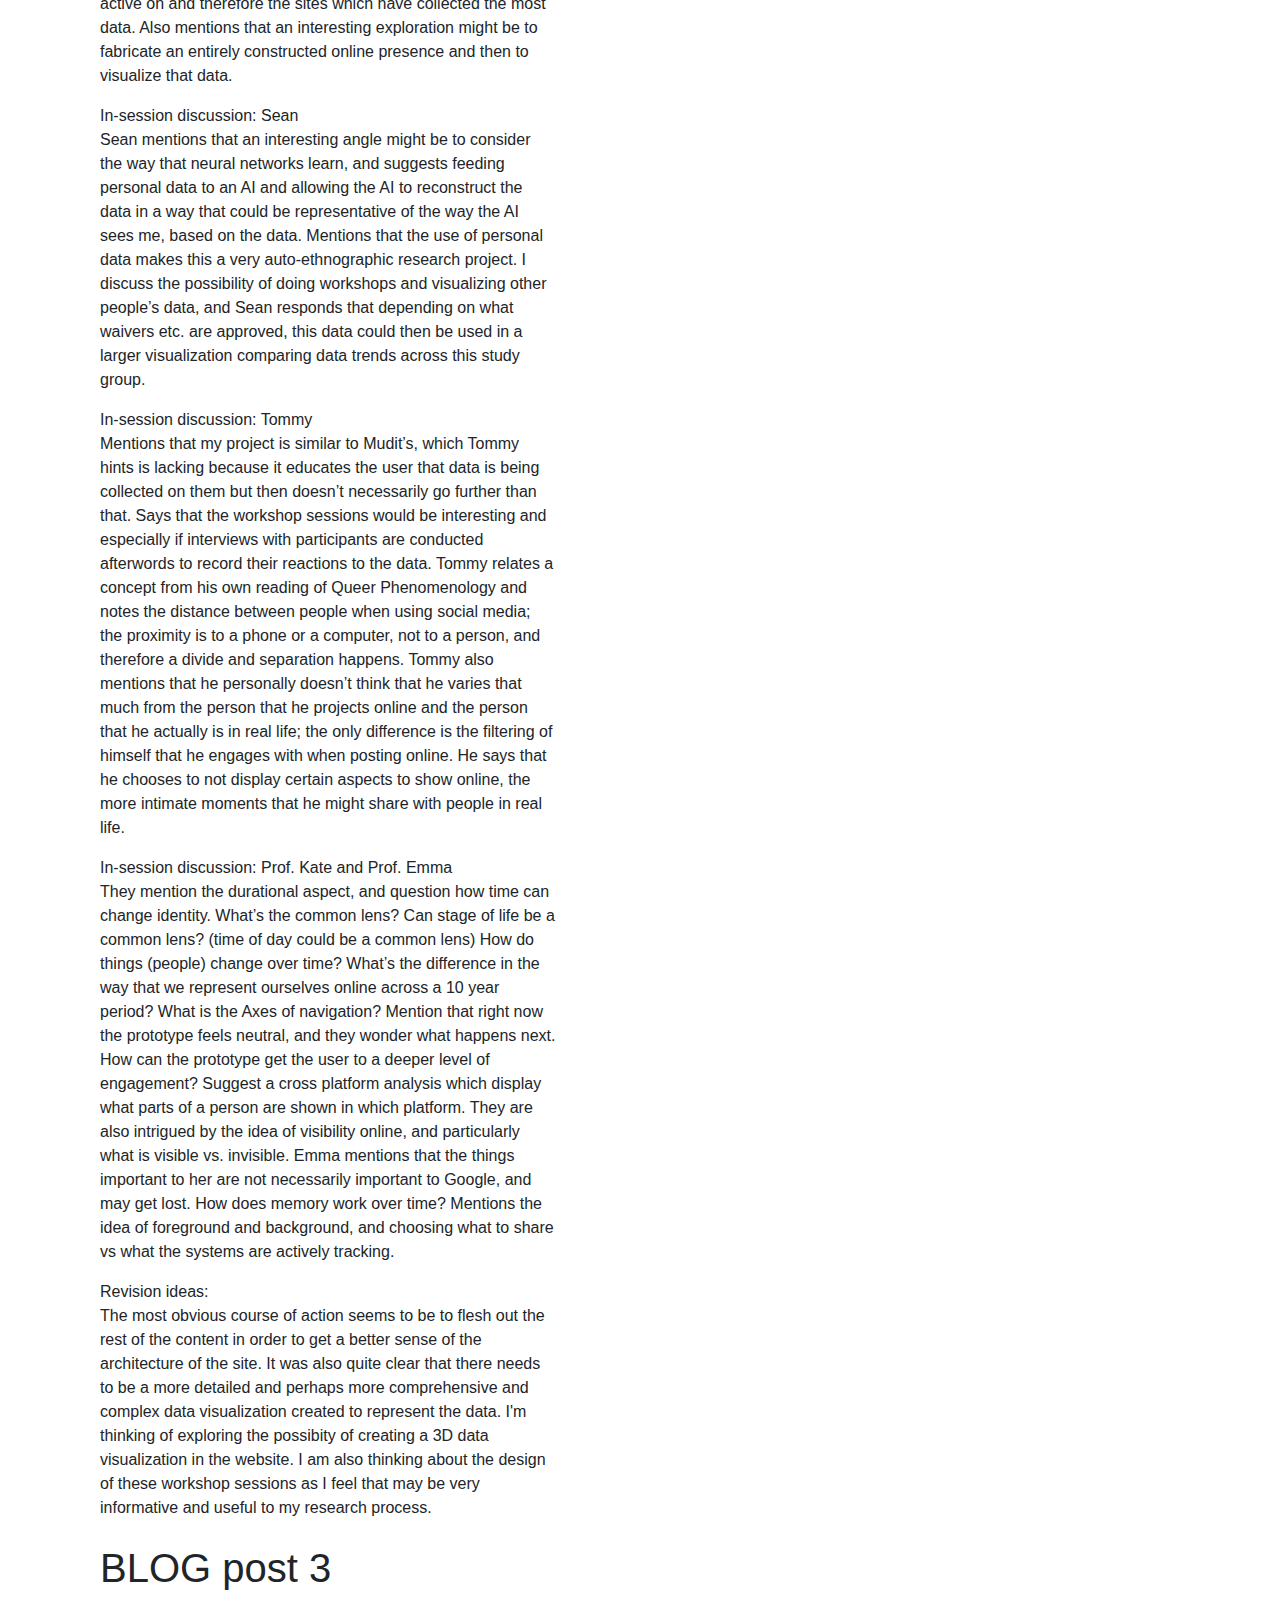
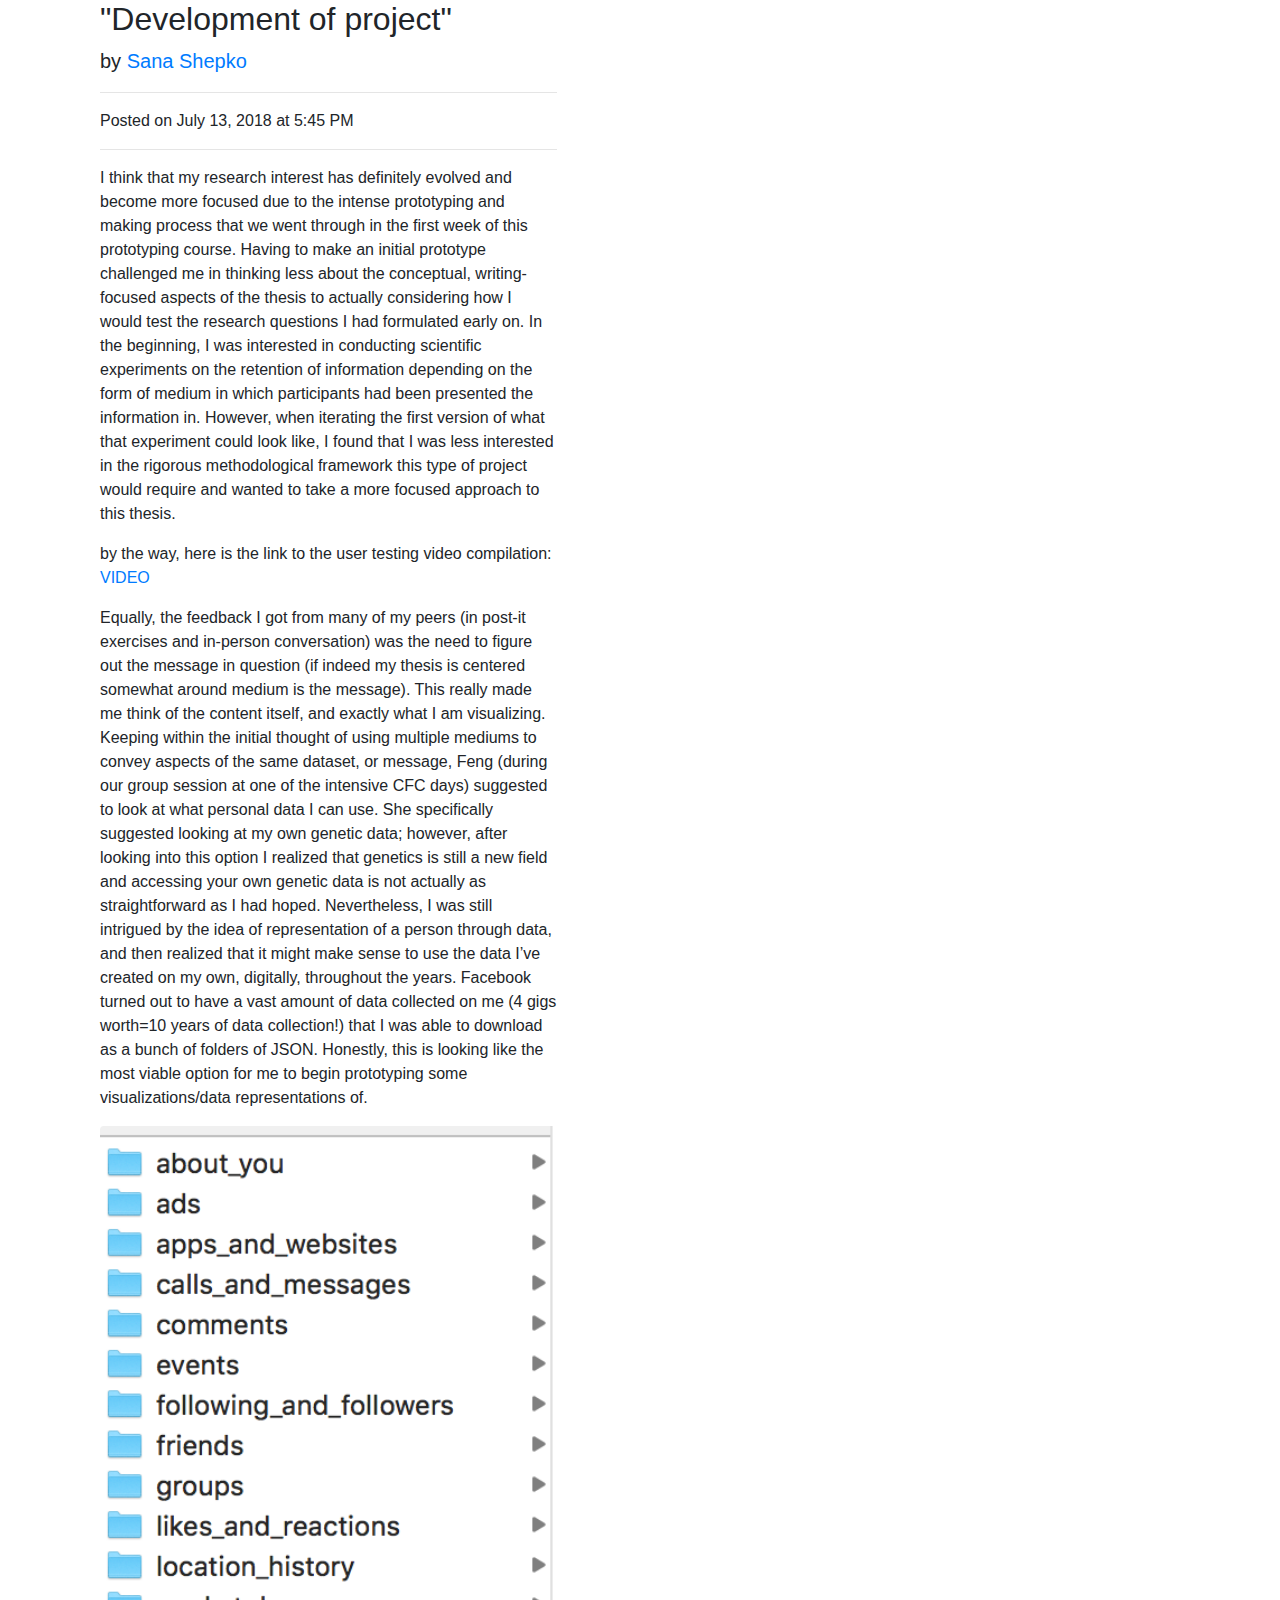
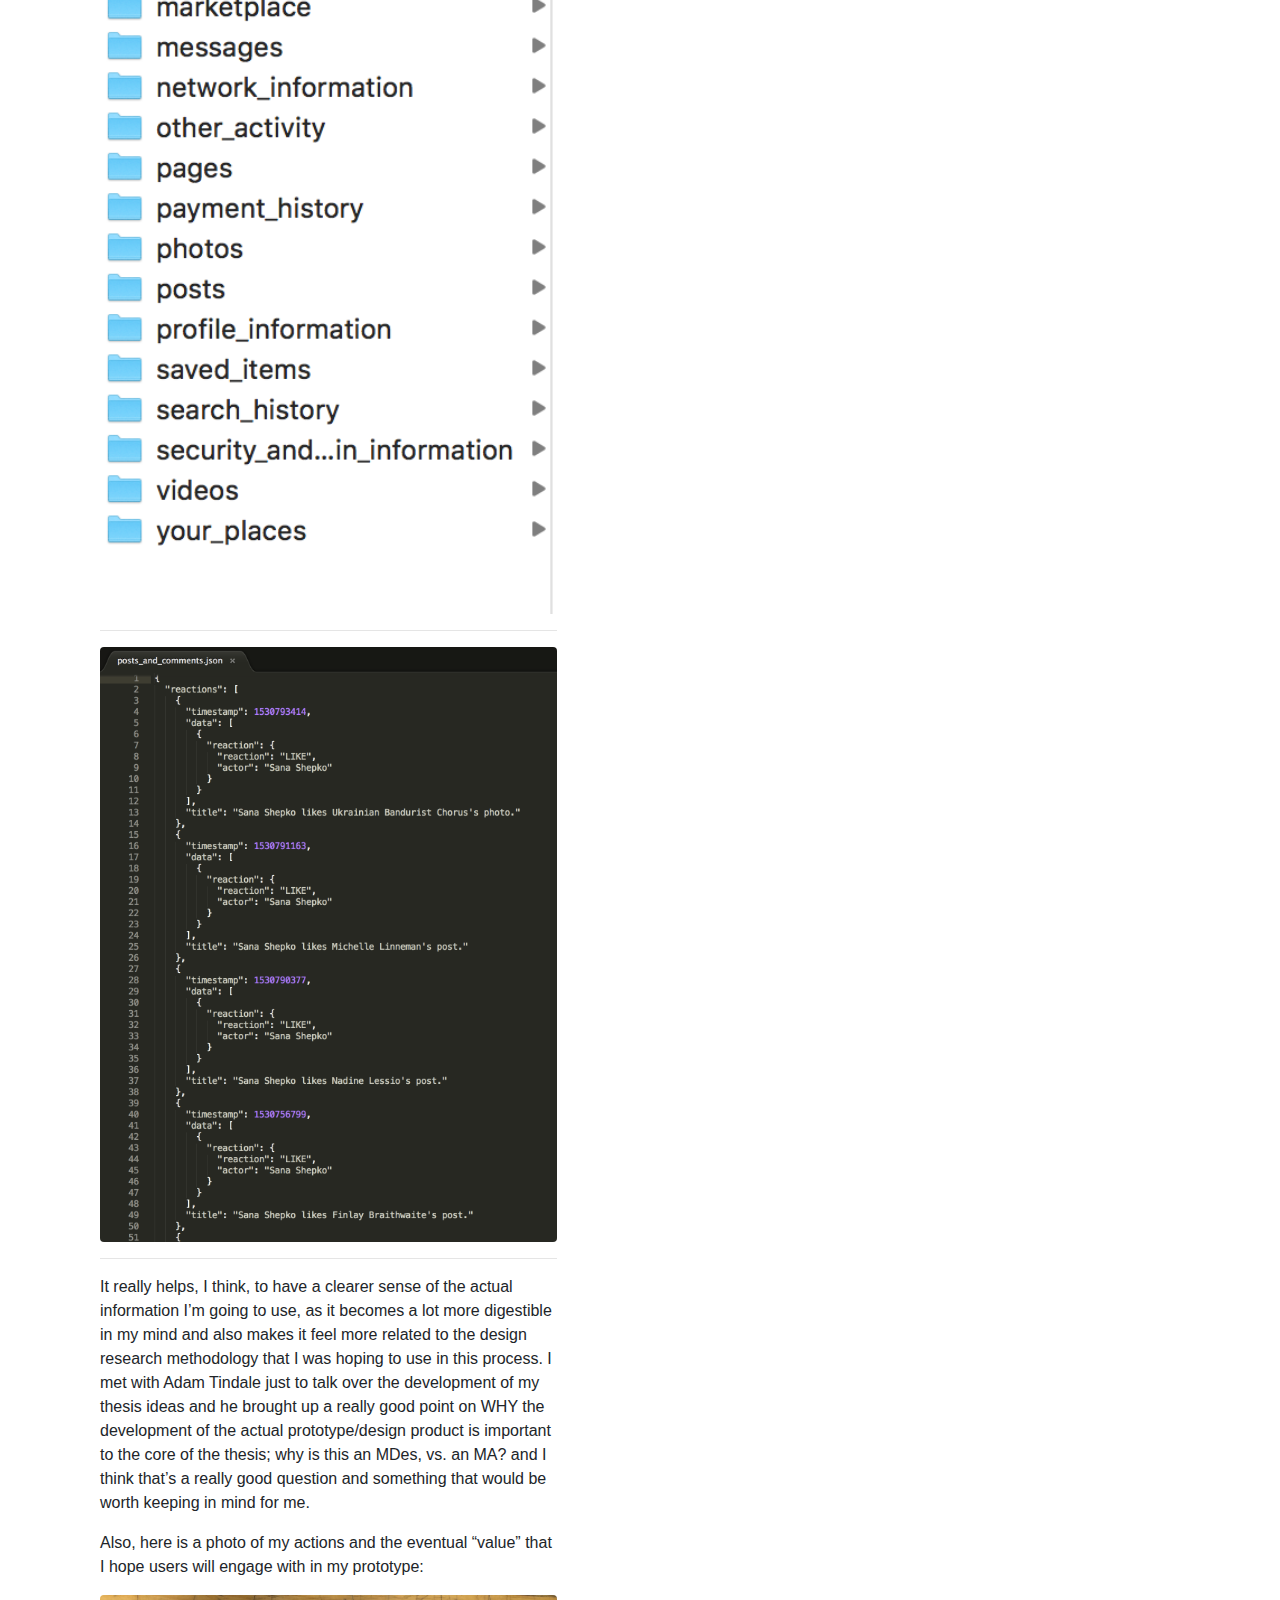
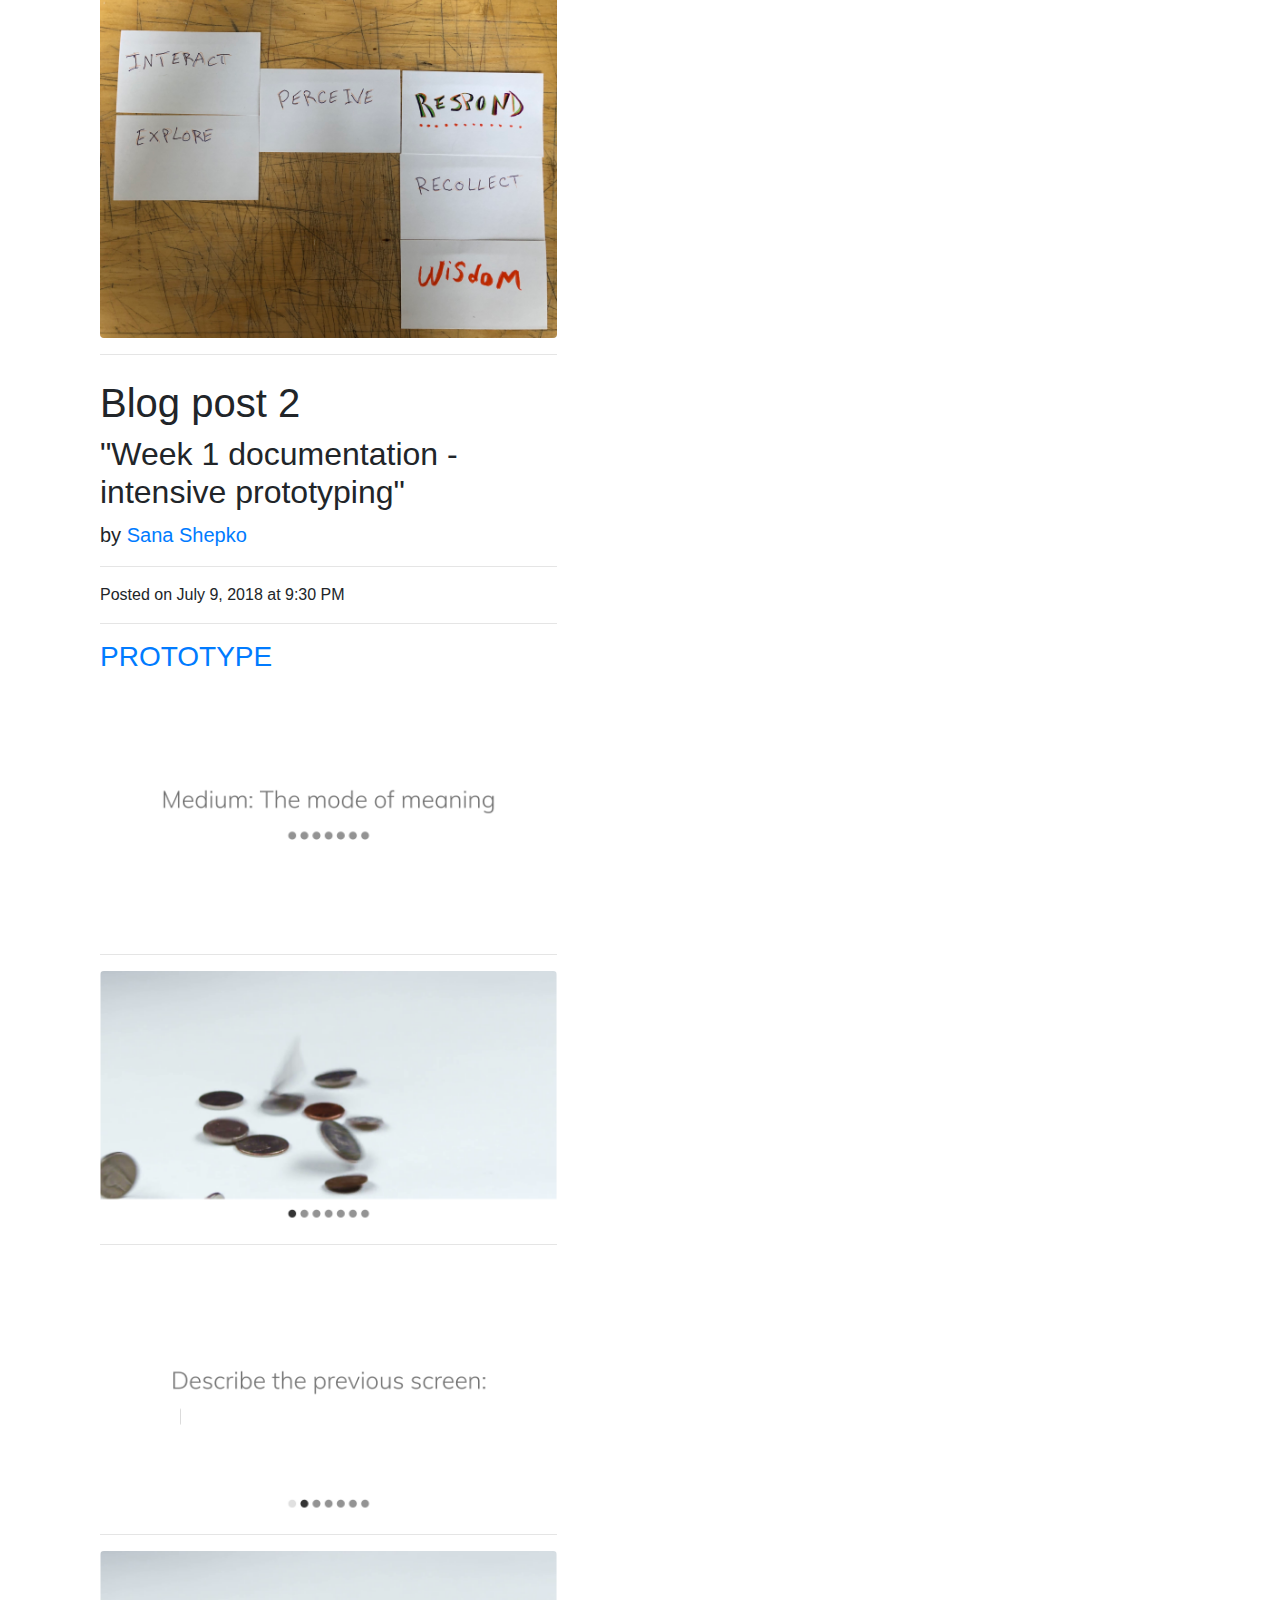
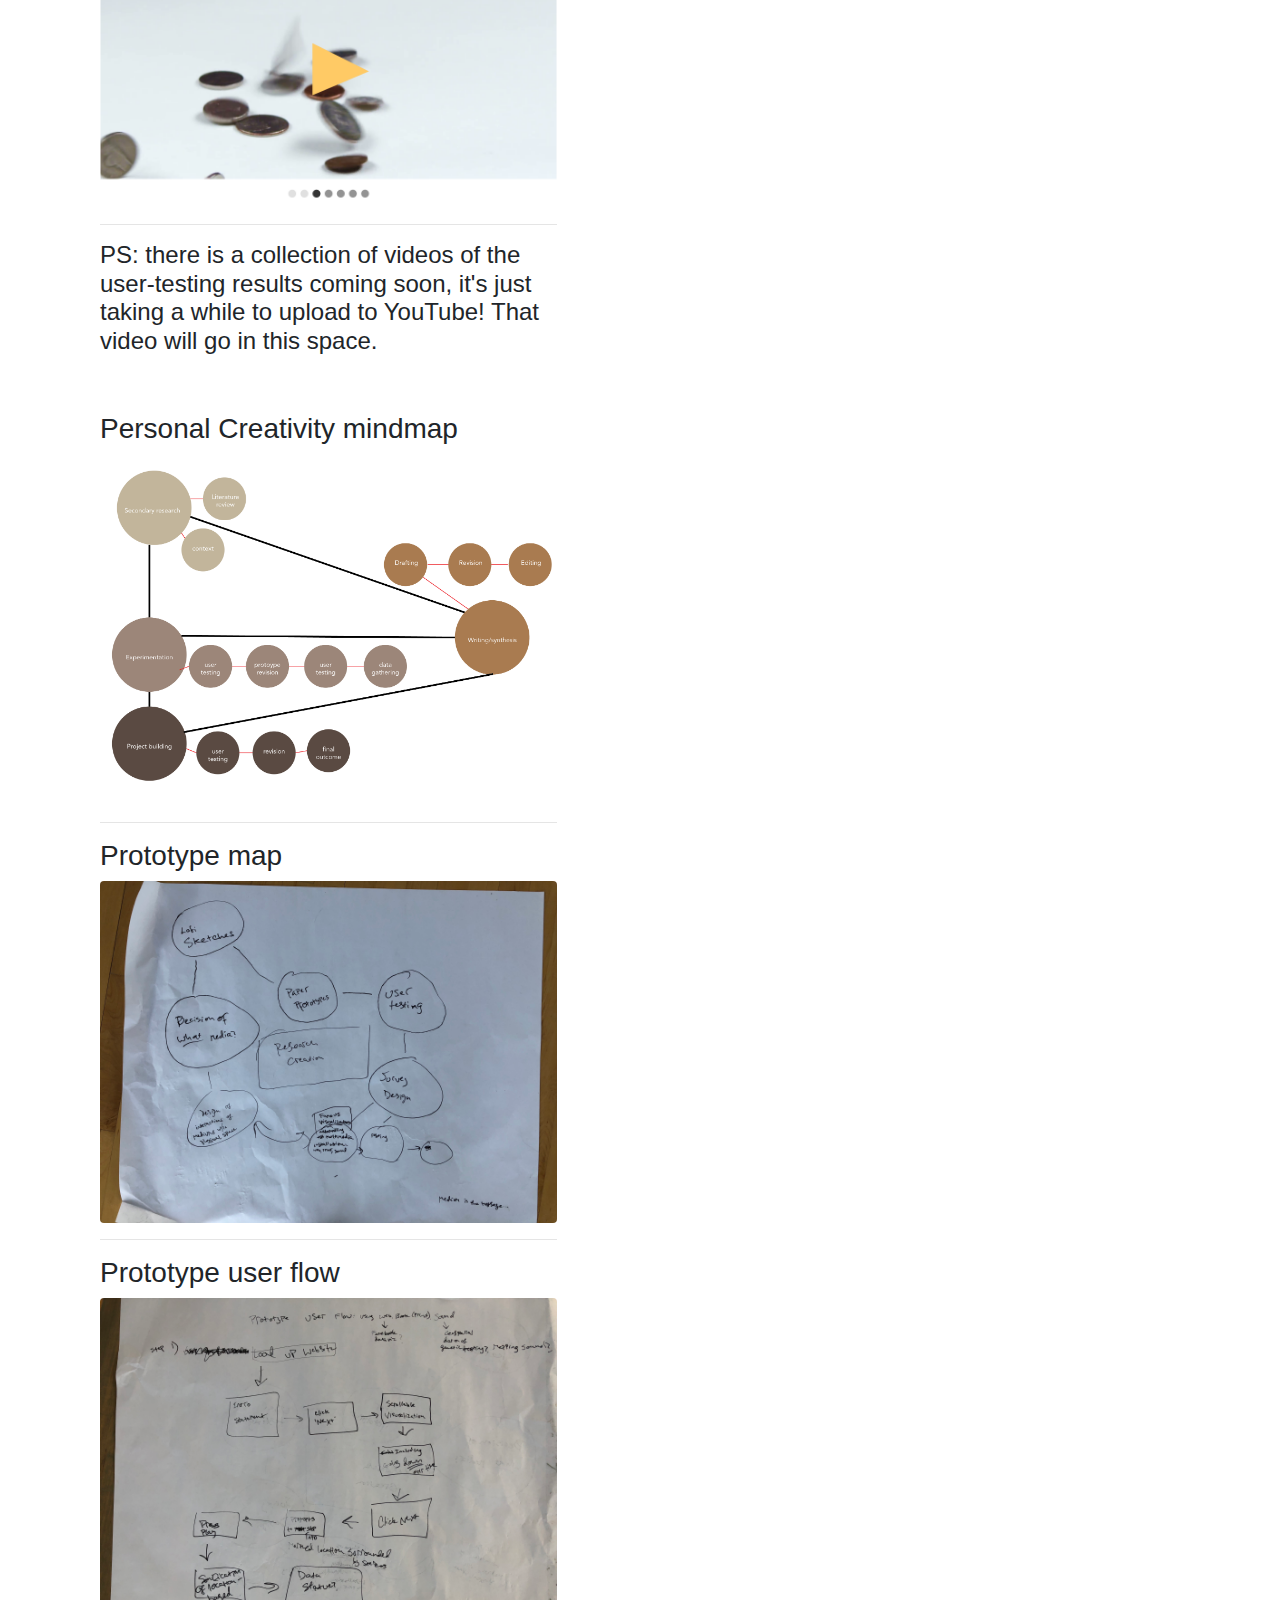
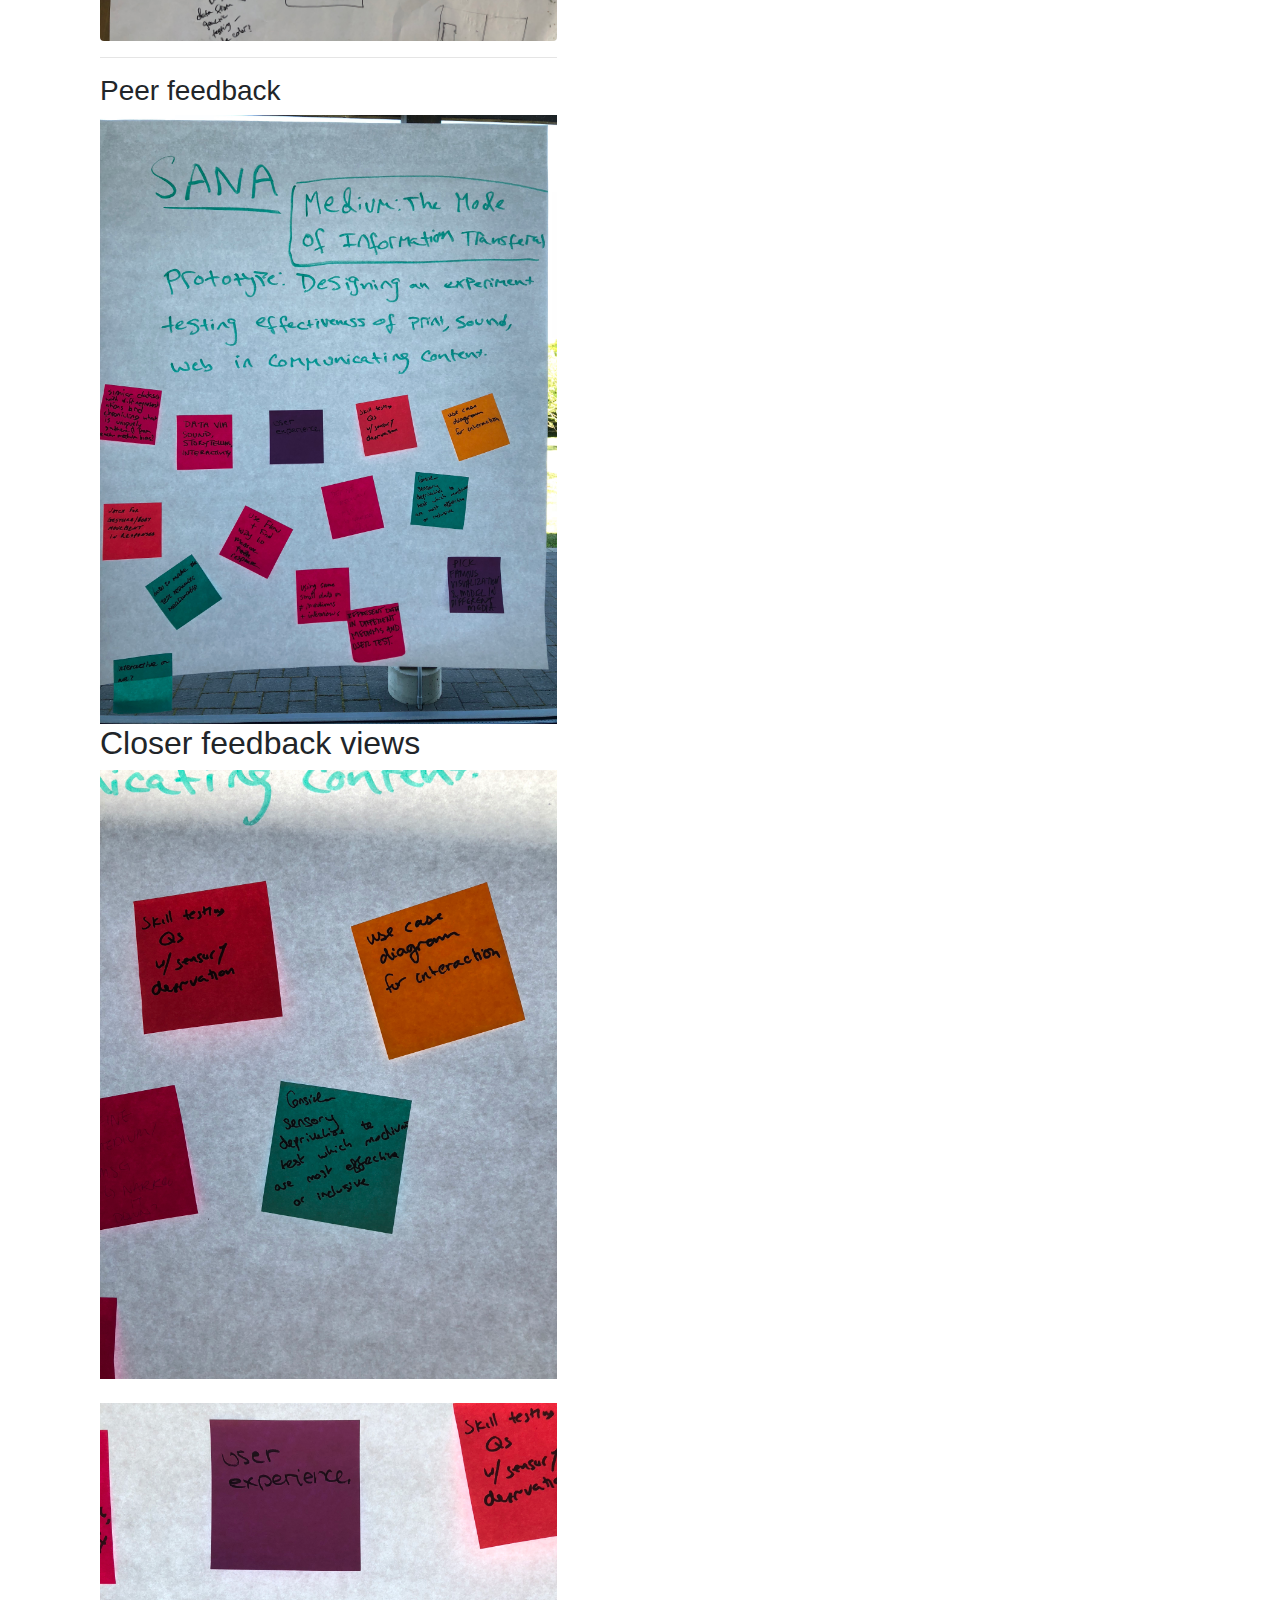
==== commit 80c91a2c: "roadmap" ====
--- a/index.html
+++ b/index.html
@@ -117,6 +117,33 @@
           
           <!--END OF BLOG POST 6-->
           
+          
+            <!-- START OF BLOG POST 5 -->
+        <div class="col-lg-8">
+
+          <!-- Title -->
+          <h1 class="mt-4">Blog post 5</h1>
+<h2>"Project Roadmaps"</h2>
+          <!-- Author -->
+          <p class="lead">
+            by
+            <a href="http://www.sanashepko.com">Sana Shepko</a>
+          </p>
+
+          <hr>
+
+          <!-- Date/Time -->
+          <p>Posted on July 31, 2018 at 10:18AM</p>
+
+          <hr>
+          <!-- Post Content -->
+  
+             <div><img src='img/roadmap.png' width="100%"></div> 
+            <br>
+           
+          
+          <!--END OF BLOG POST 5-->
+          
            <!-- Post Content Column -->
         <div class="col-lg-8">
 
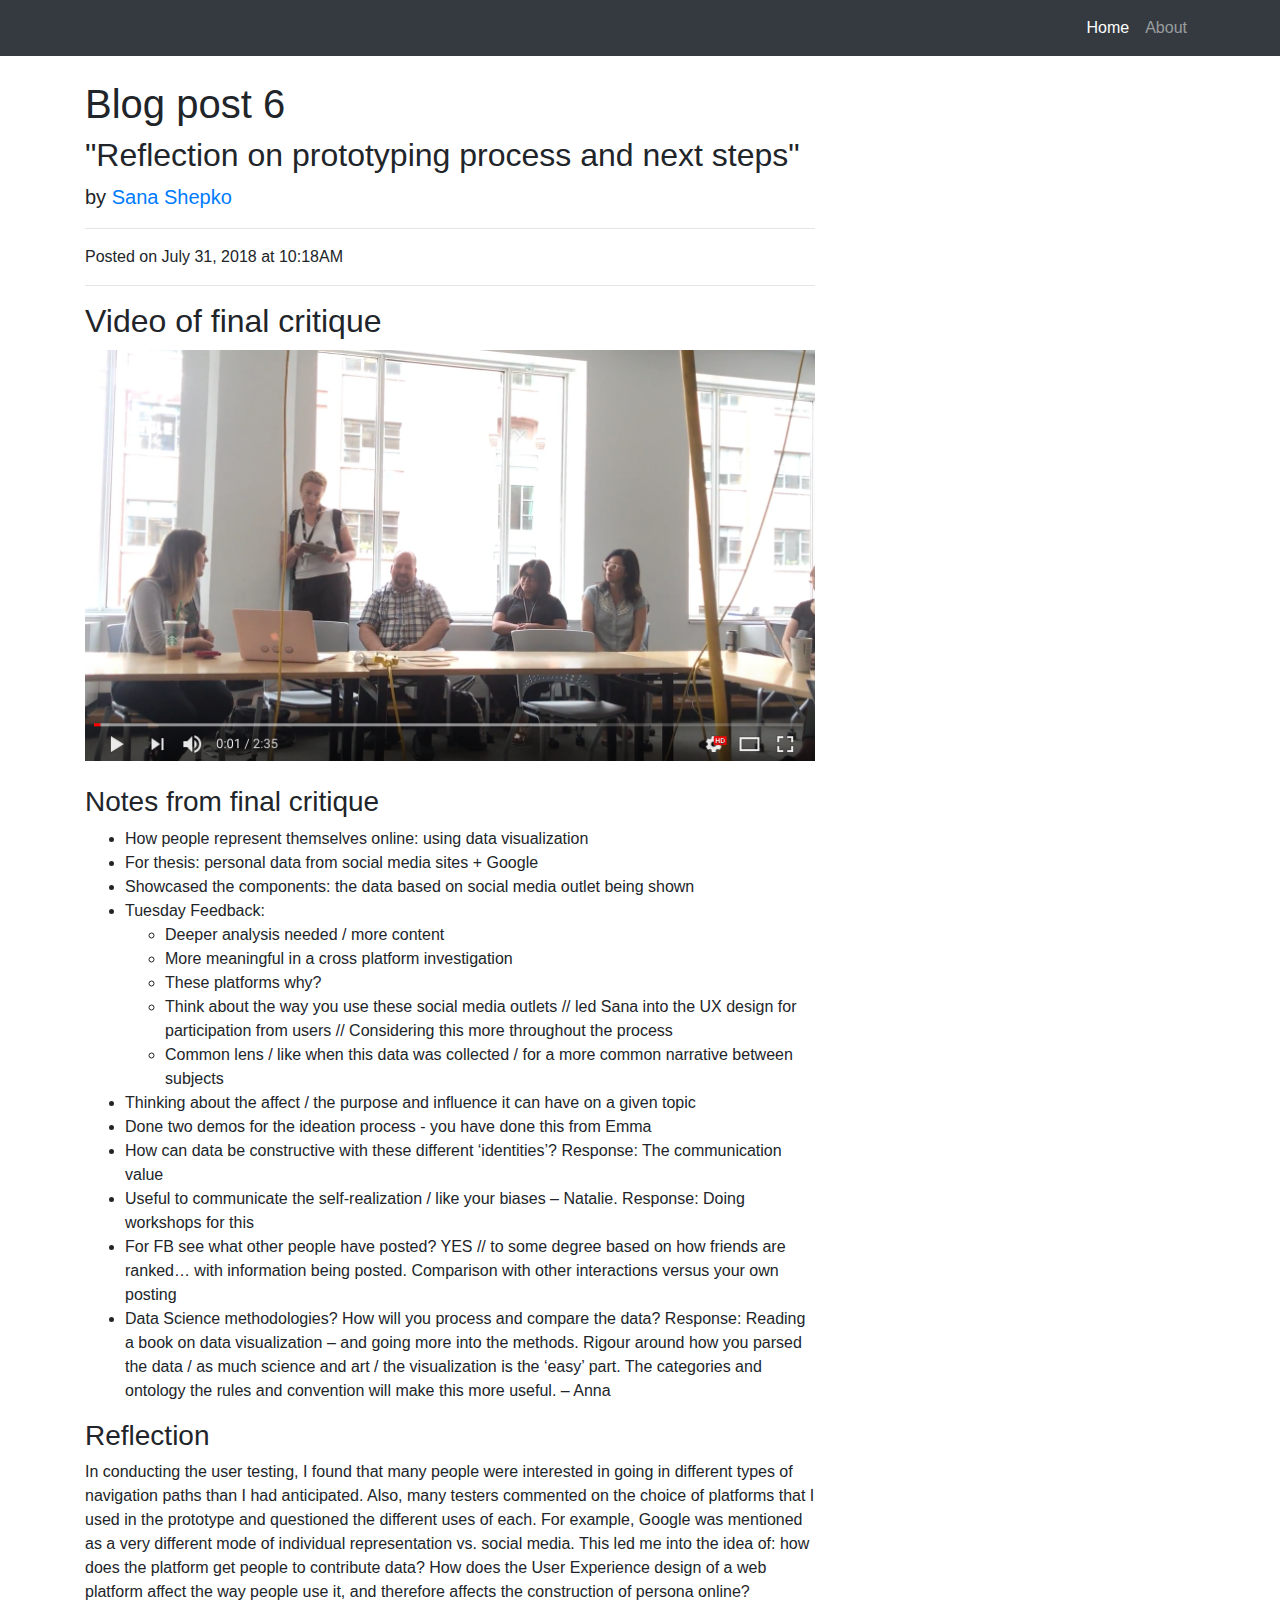
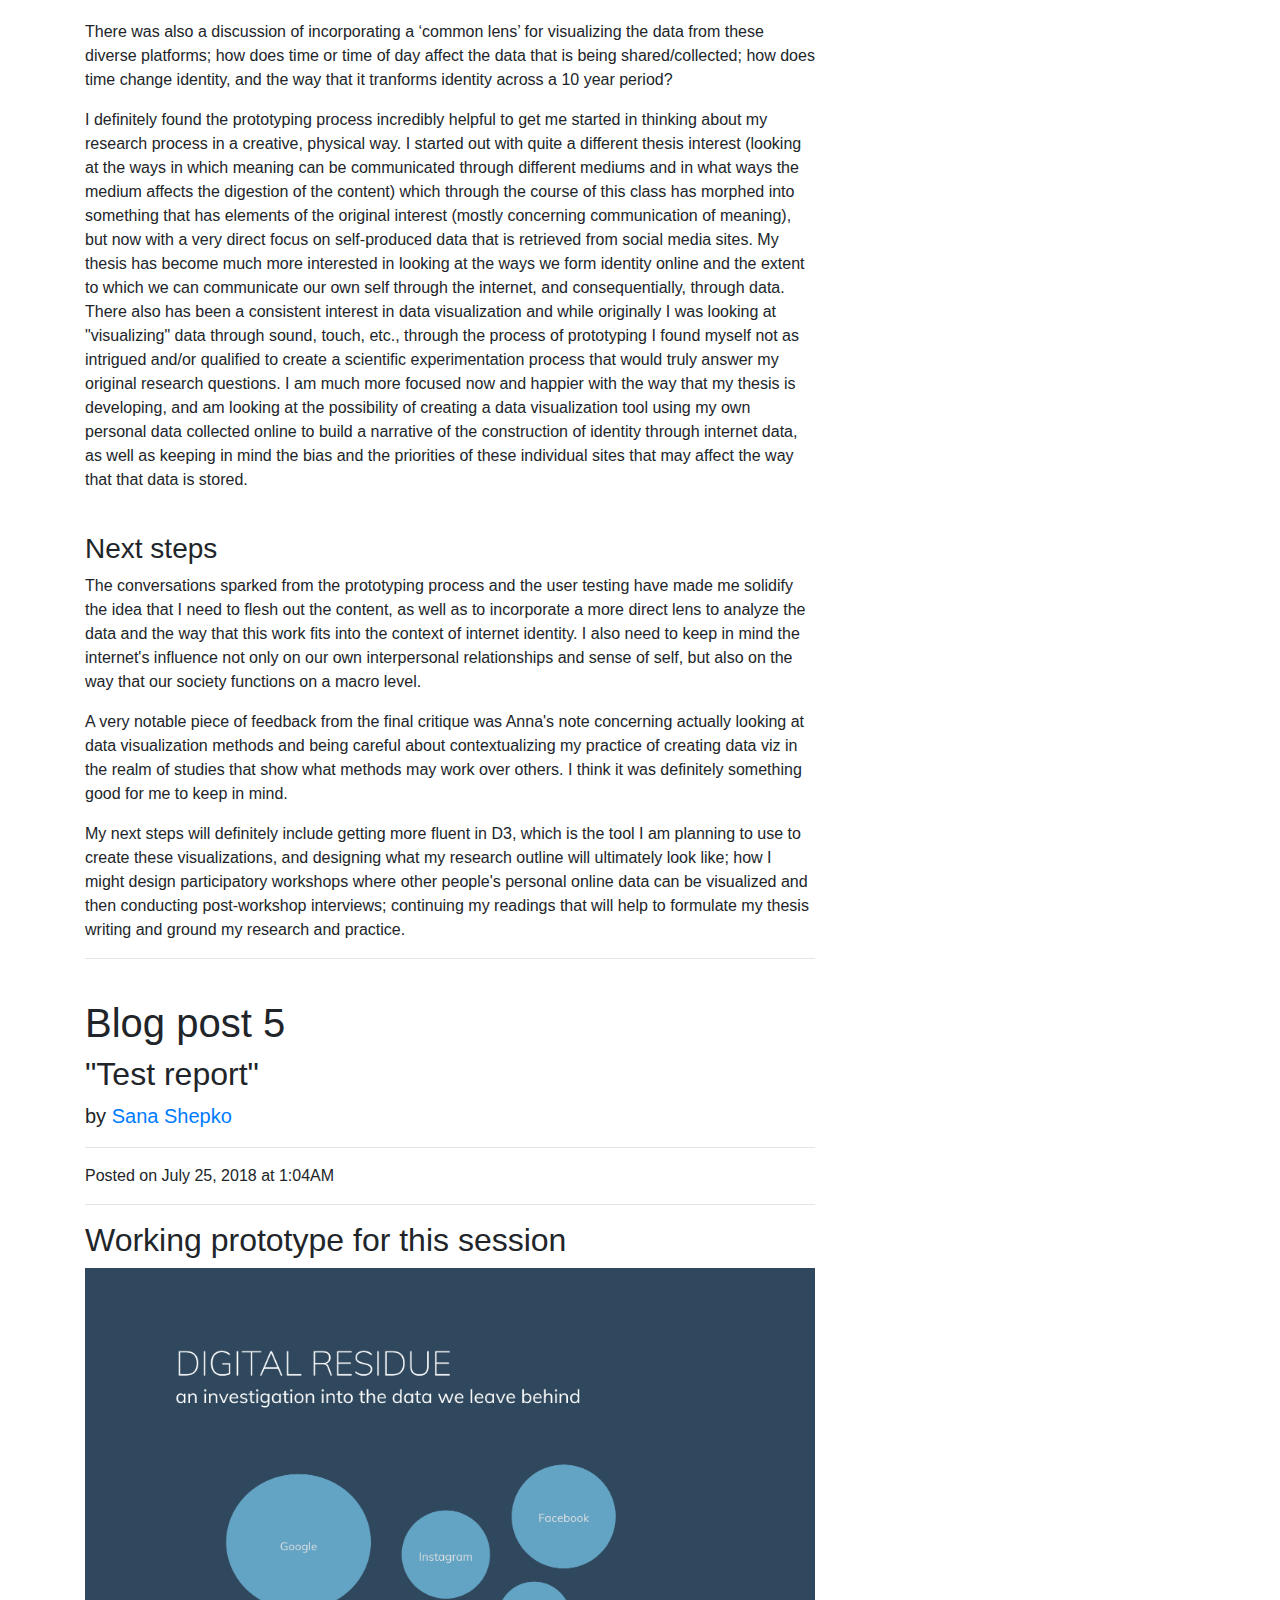
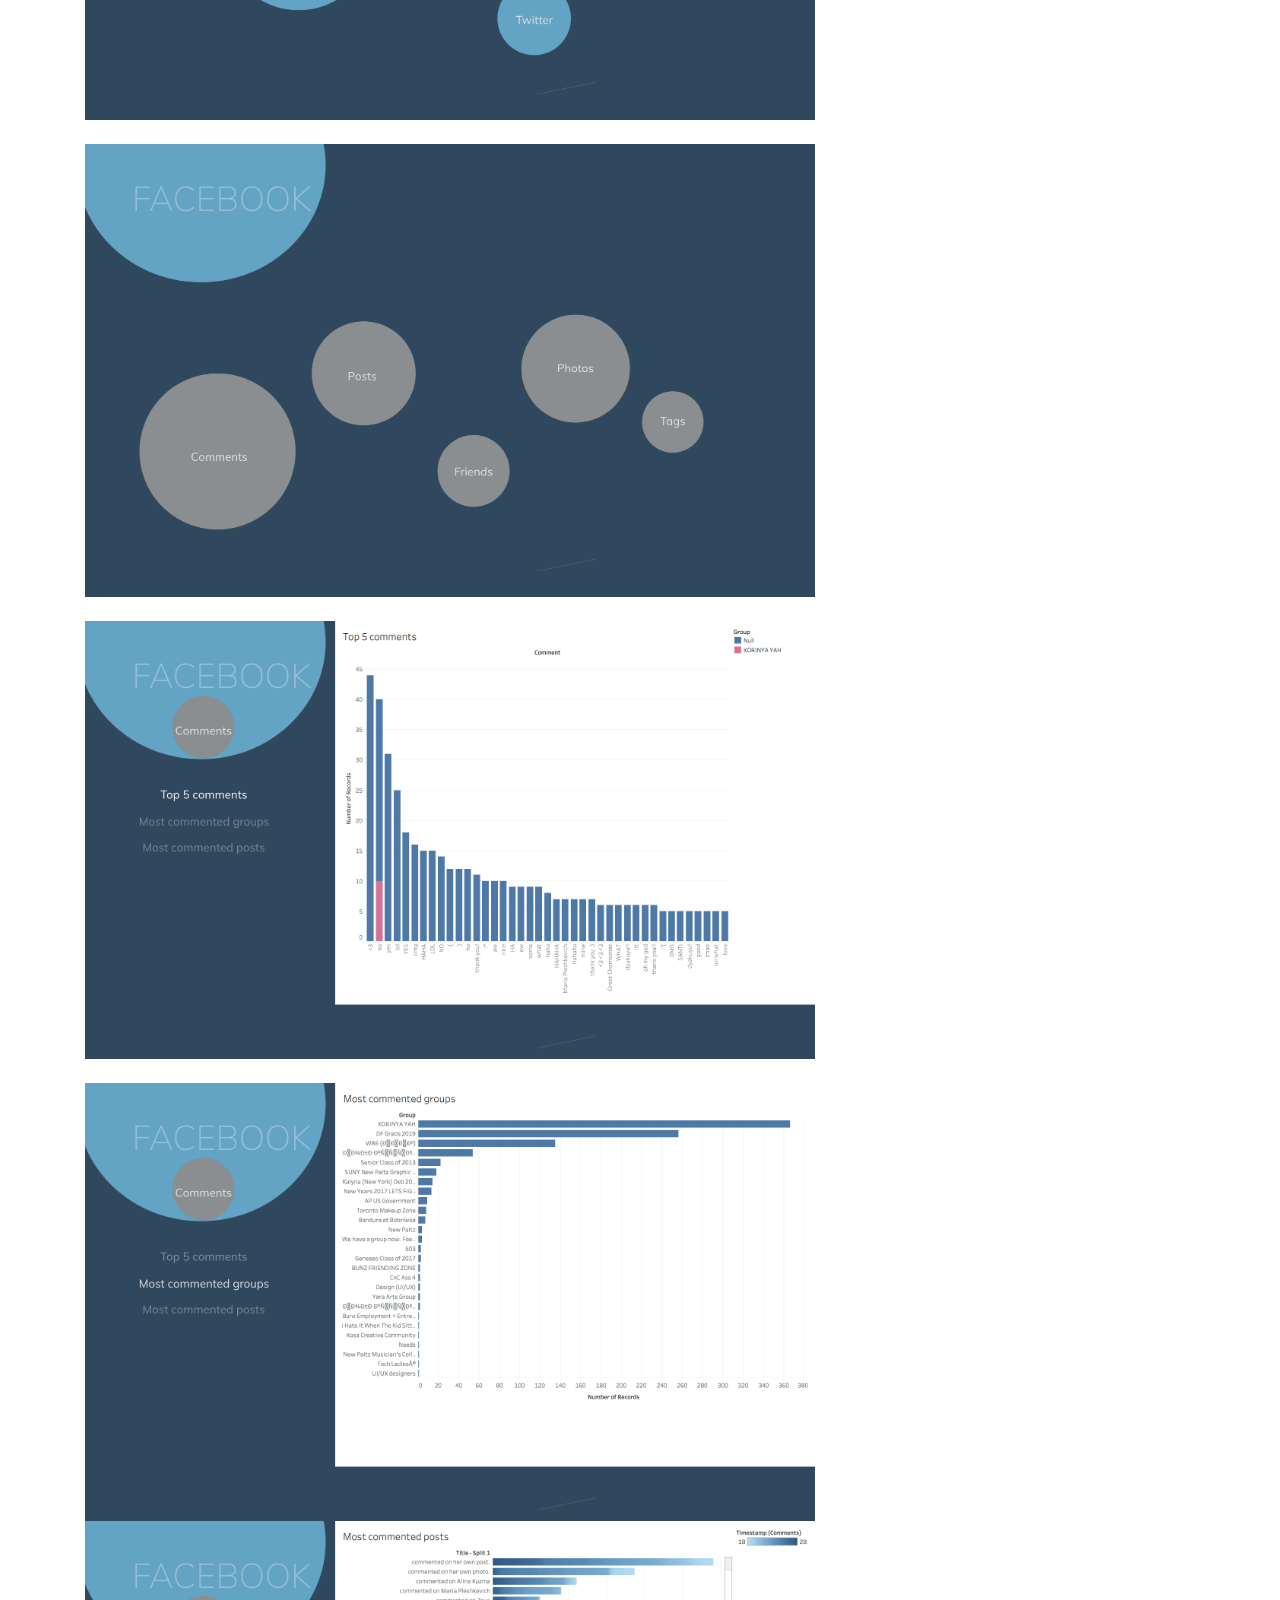
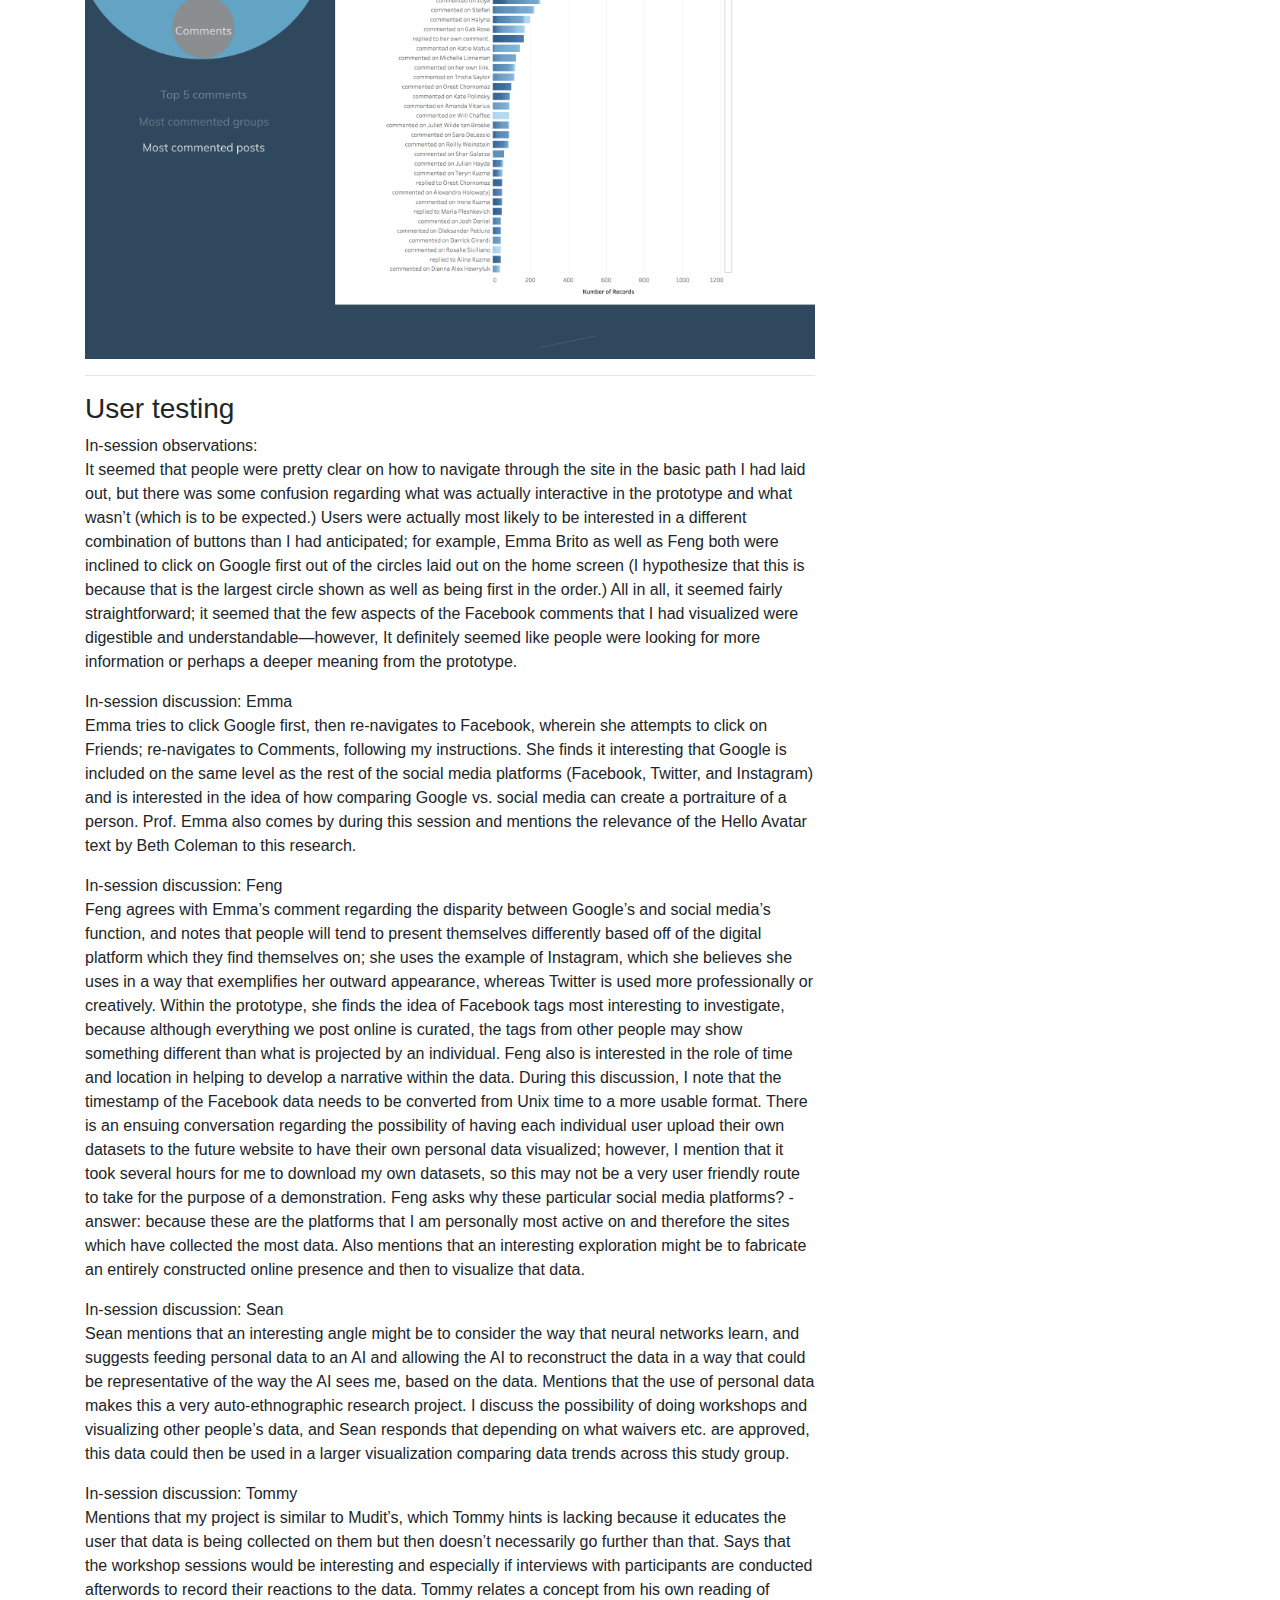
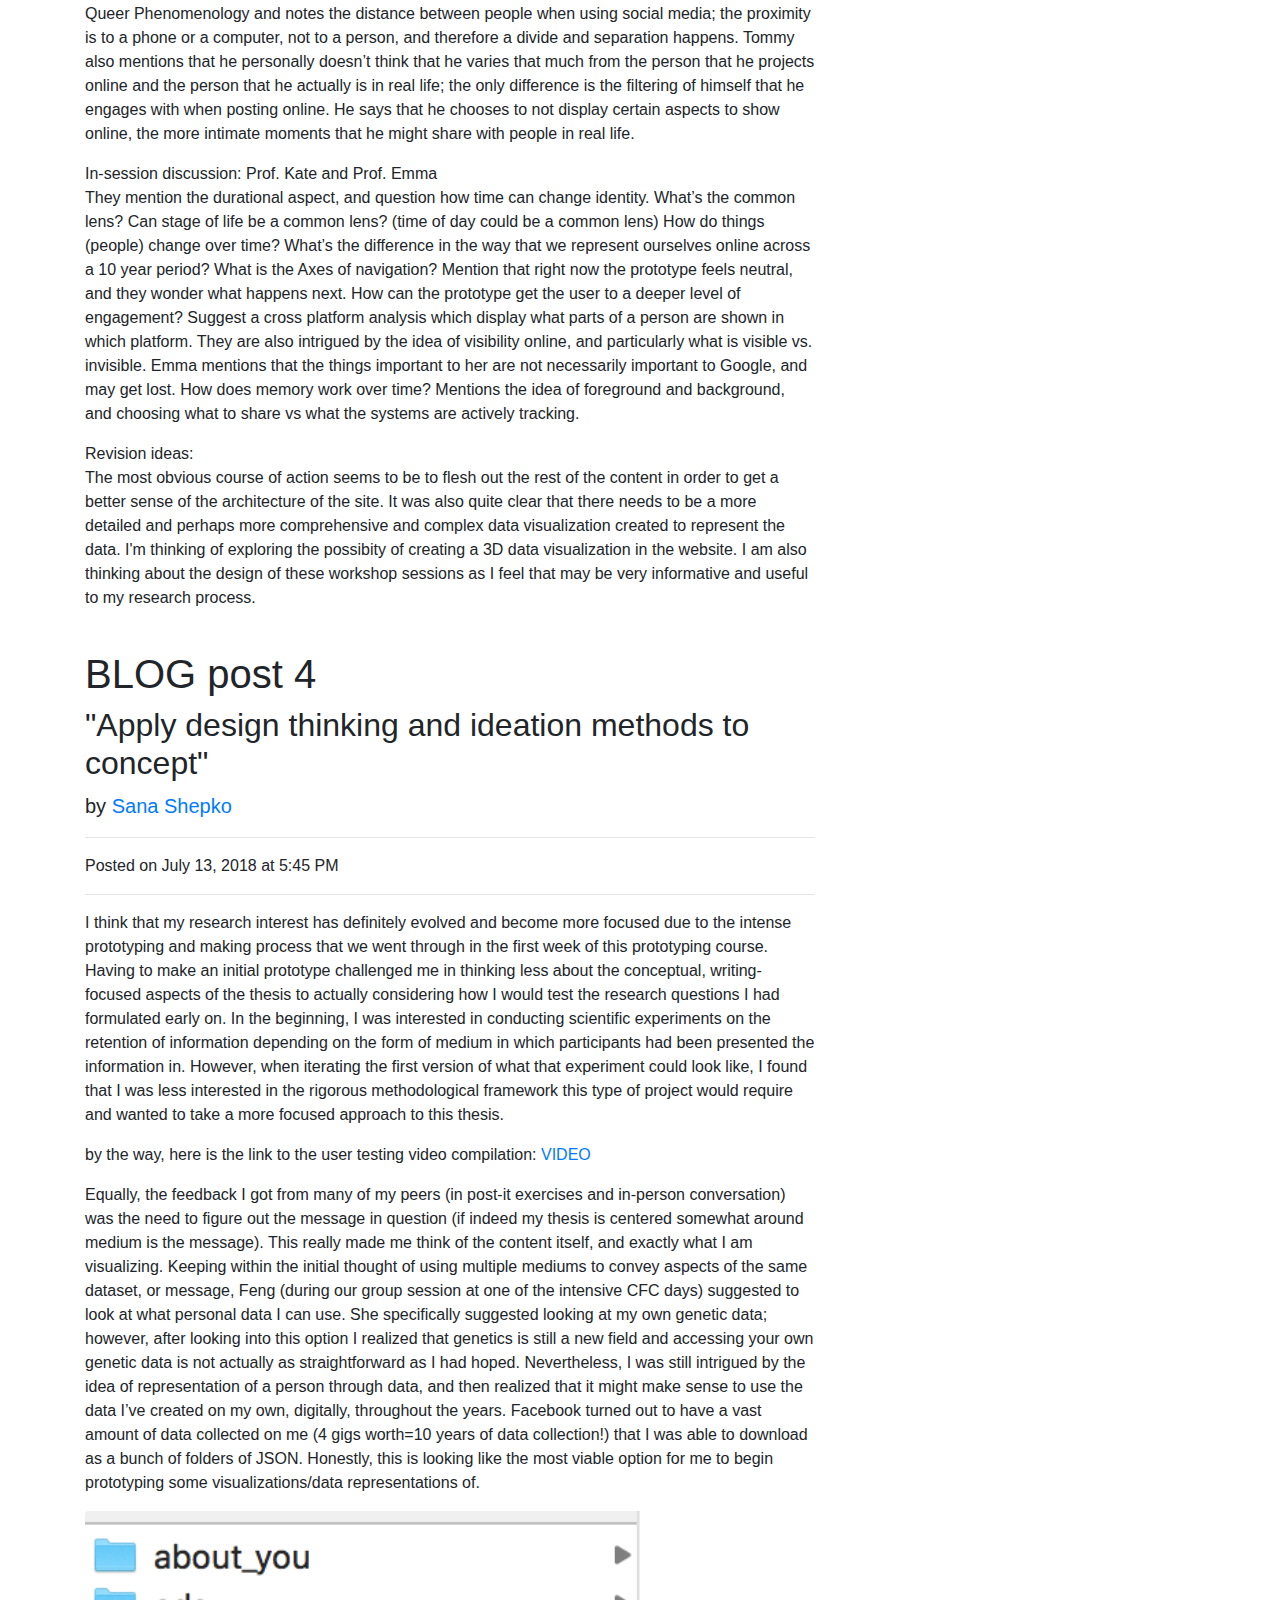
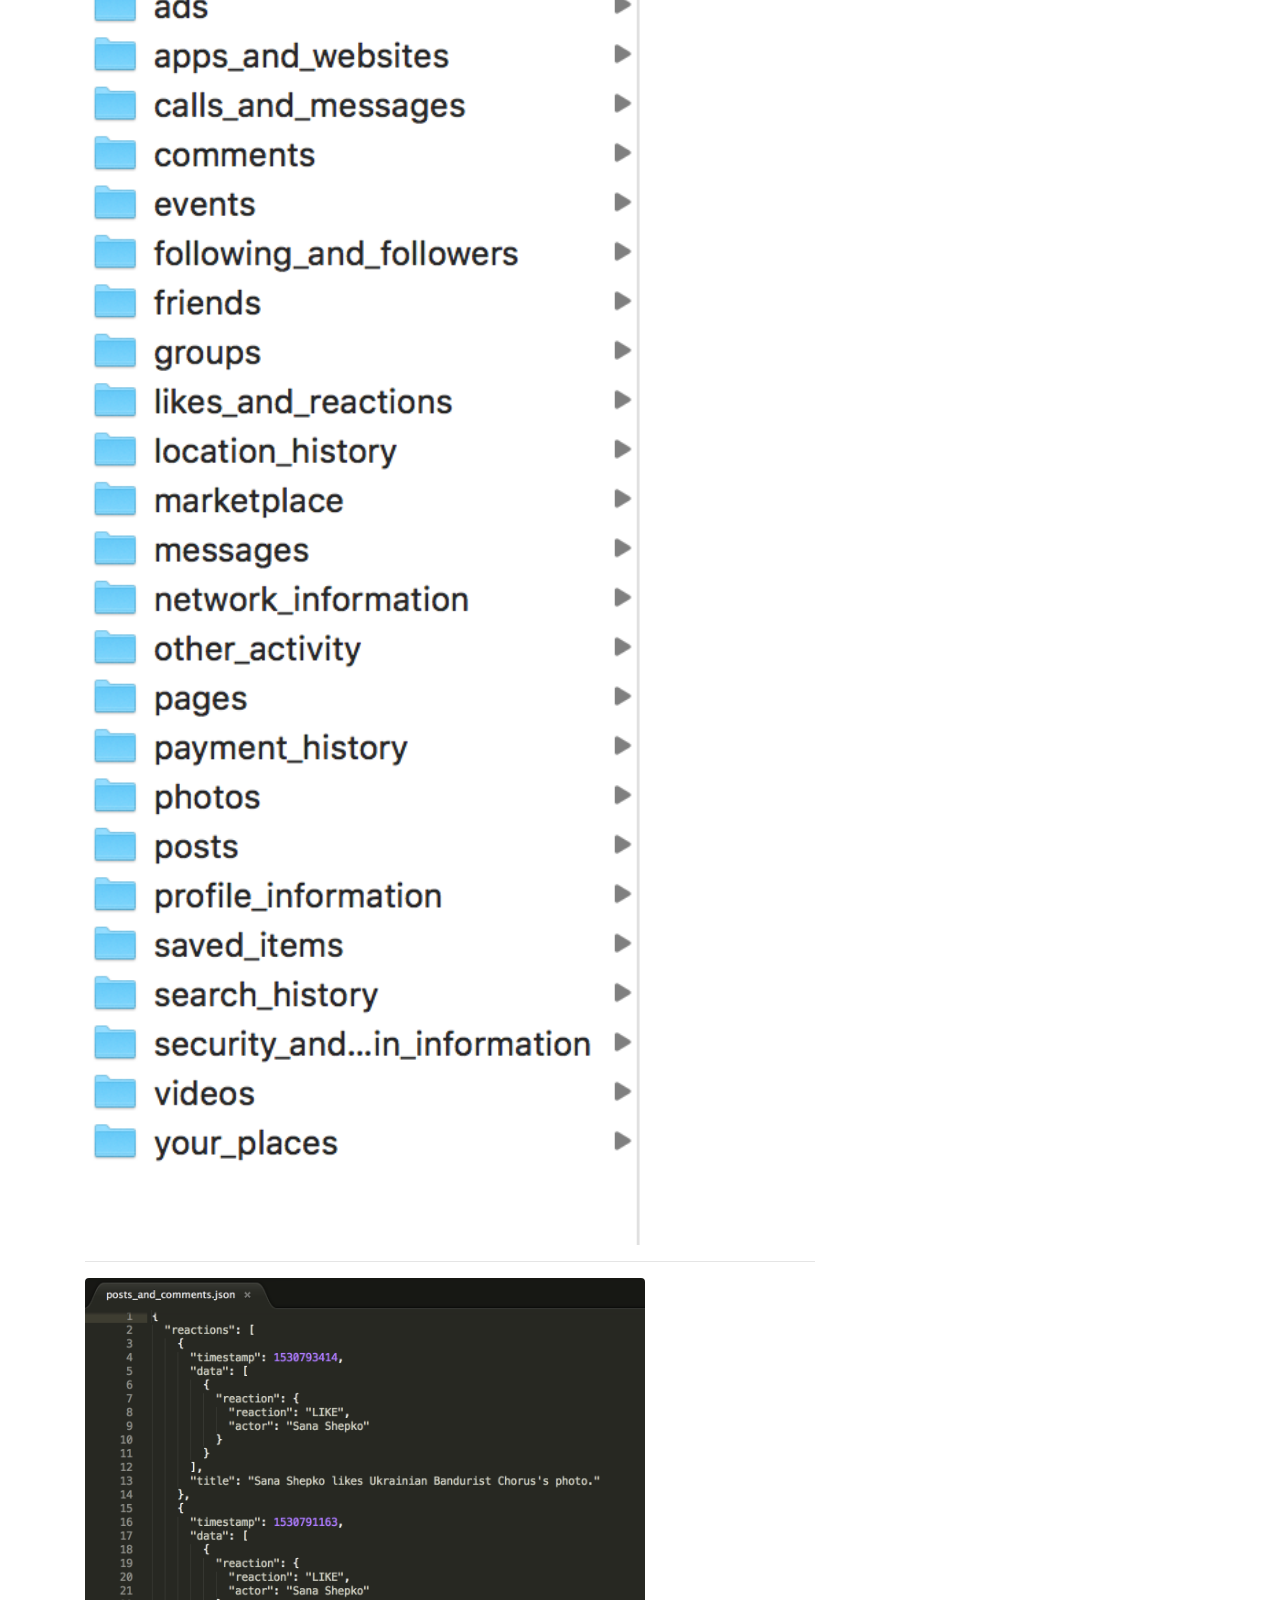
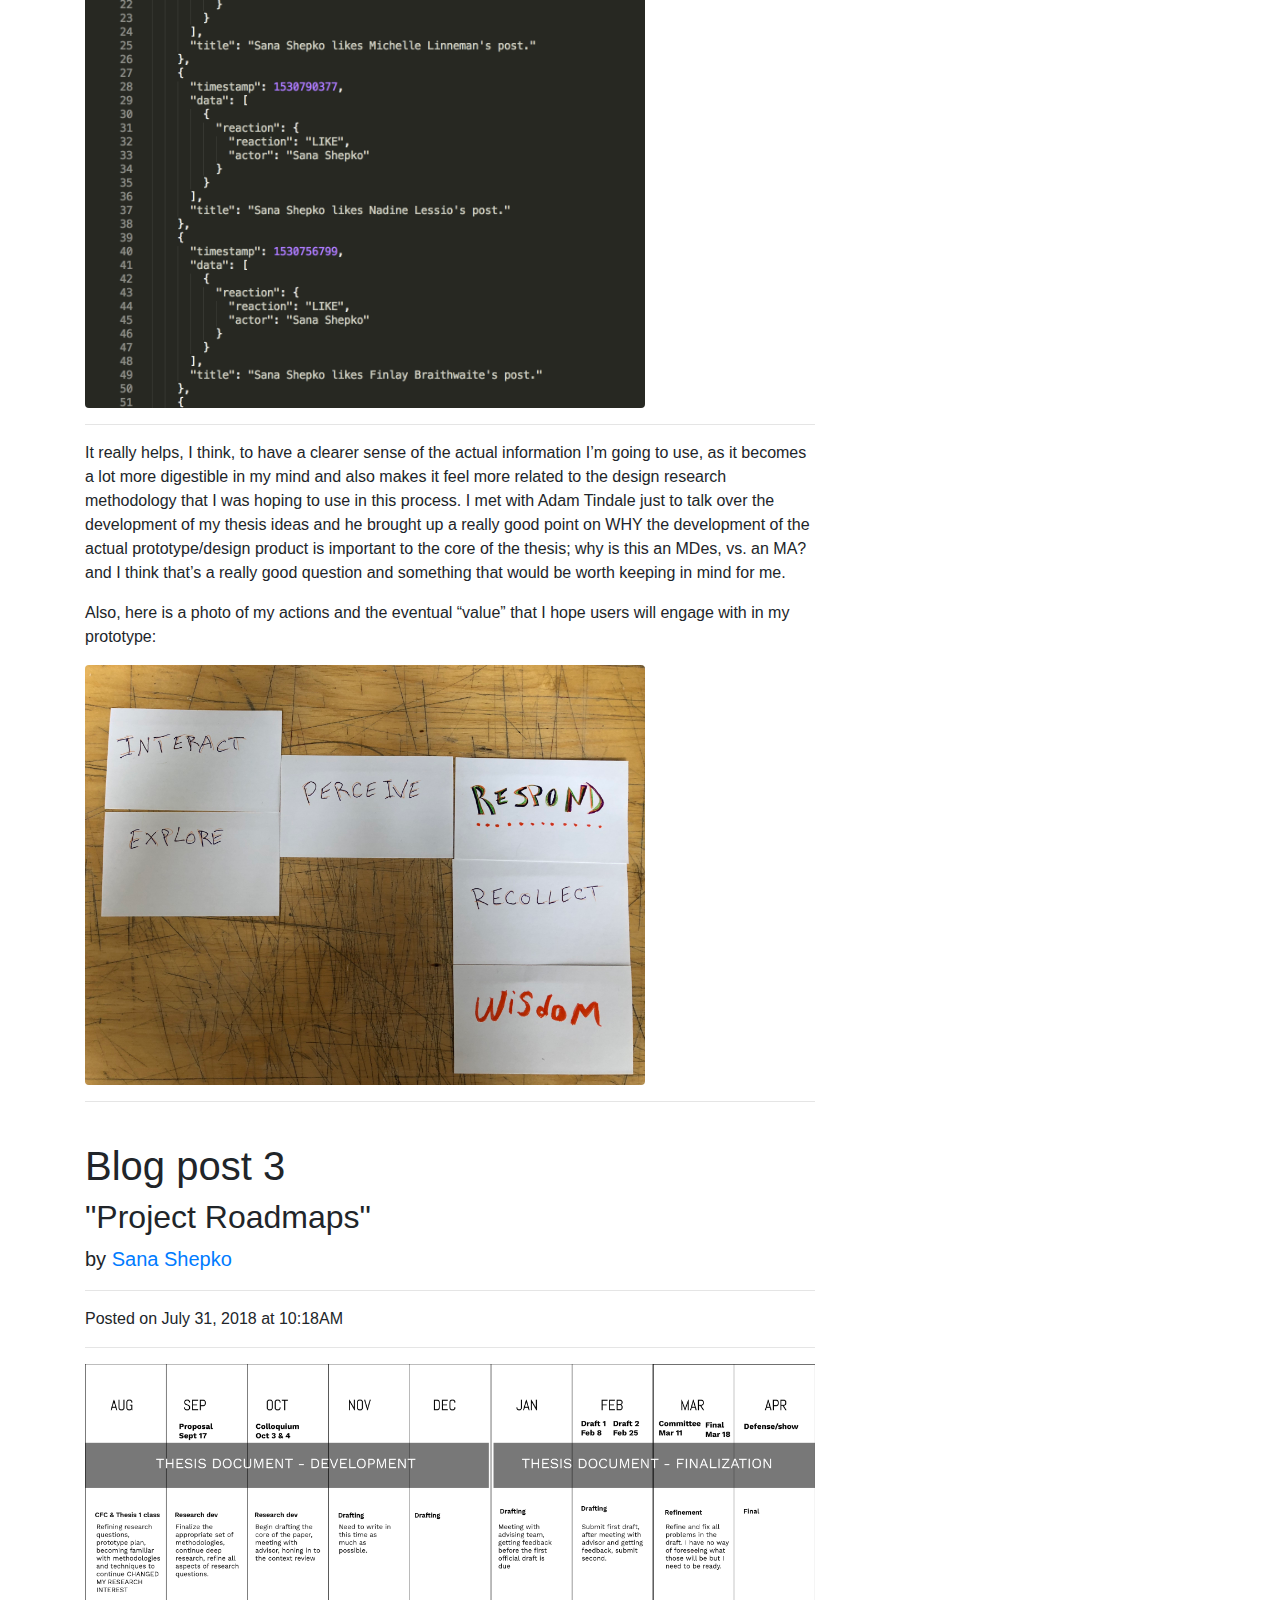
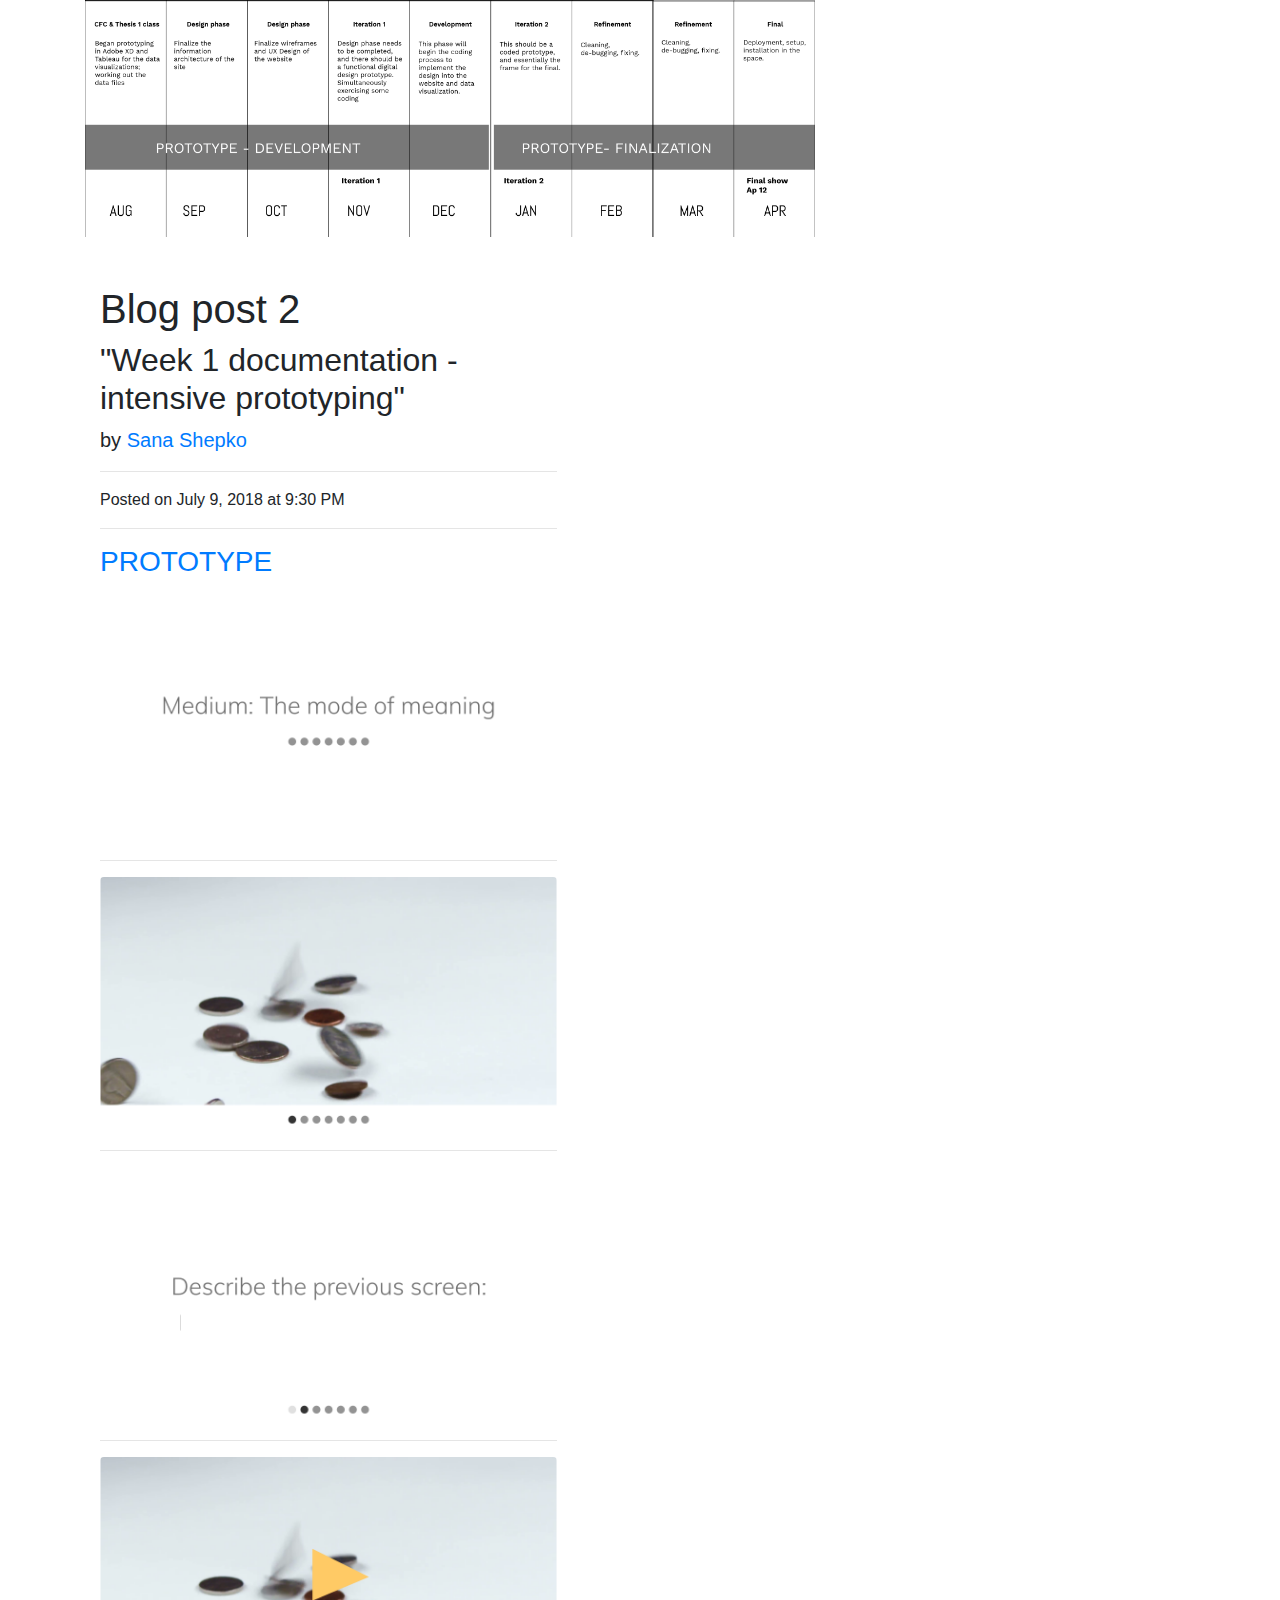
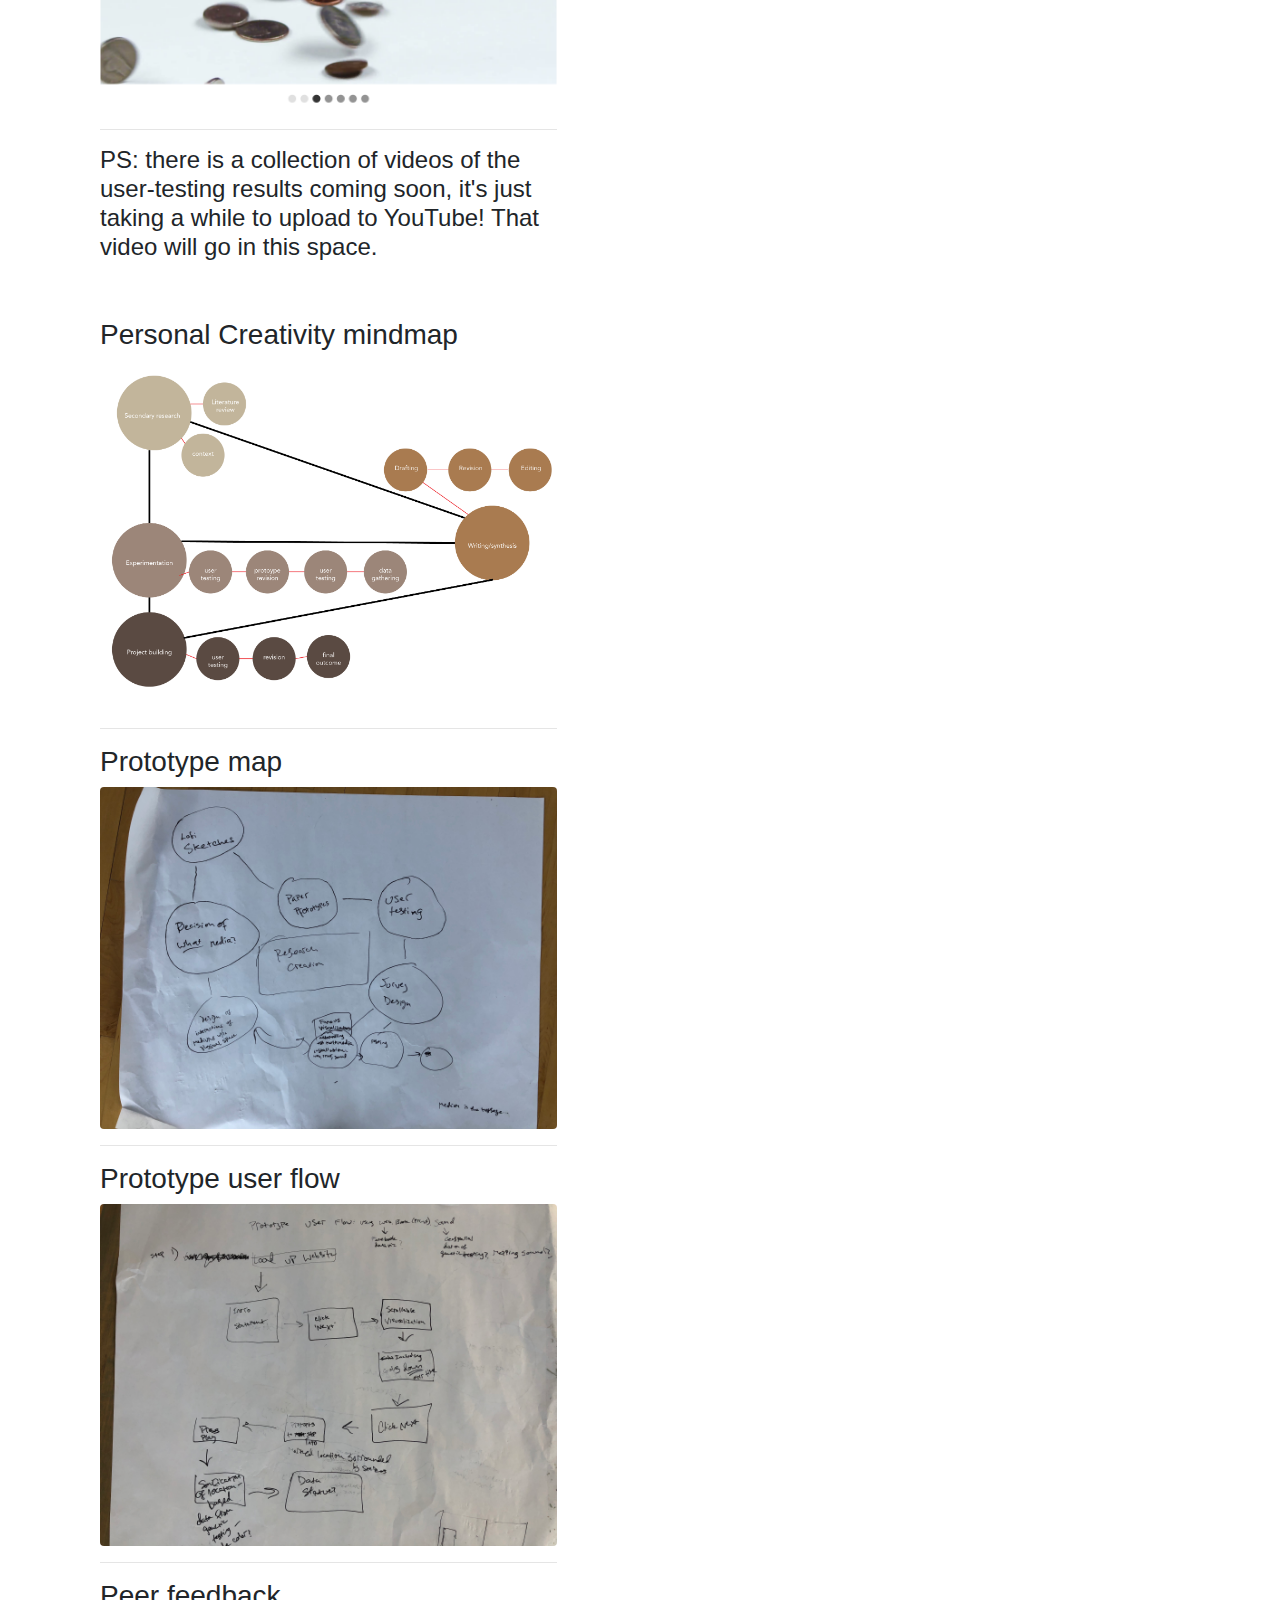
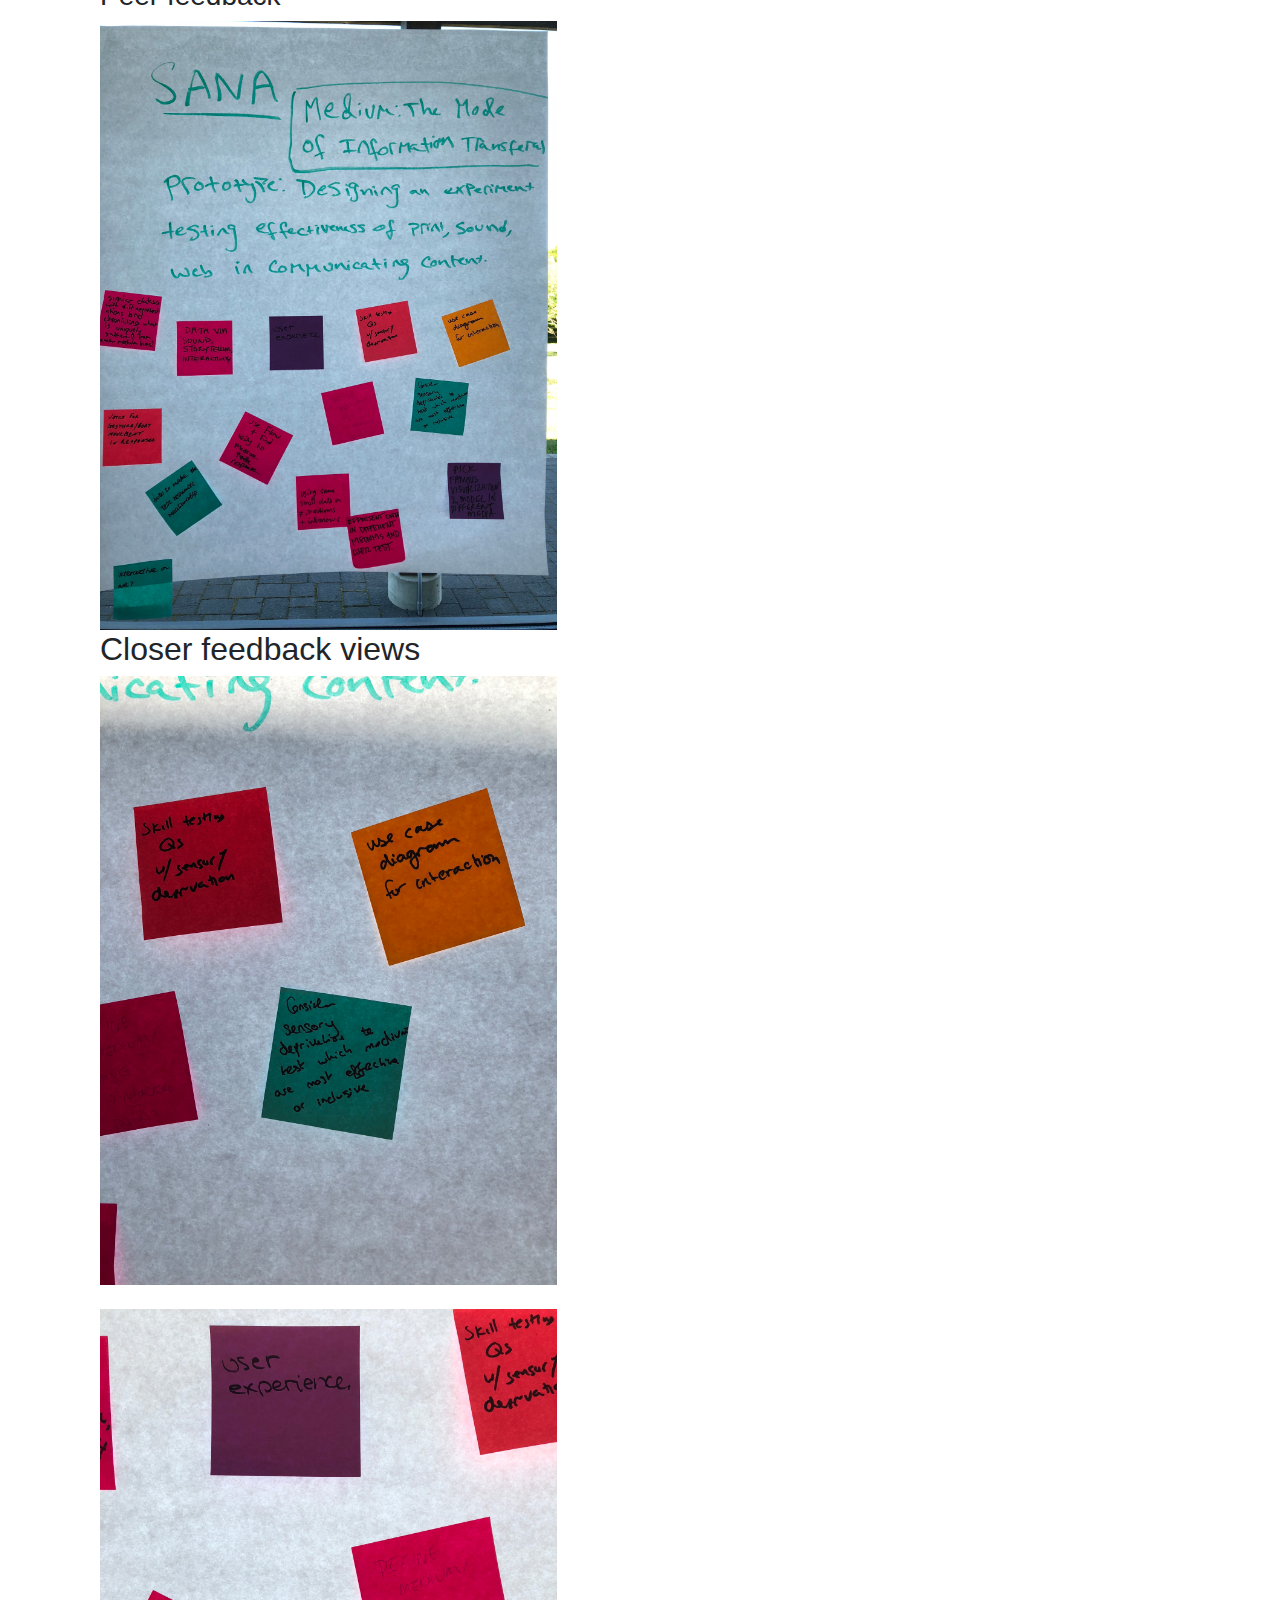
==== commit e6b9e2d1: "update order of posts" ====
--- a/index.html
+++ b/index.html
@@ -117,32 +117,7 @@
           
           <!--END OF BLOG POST 6-->
           
-          
-            <!-- START OF BLOG POST 5 -->
-        <div class="col-lg-8">
-
-          <!-- Title -->
-          <h1 class="mt-4">Blog post 5</h1>
-<h2>"Project Roadmaps"</h2>
-          <!-- Author -->
-          <p class="lead">
-            by
-            <a href="http://www.sanashepko.com">Sana Shepko</a>
-          </p>
-
-          <hr>
-
-          <!-- Date/Time -->
-          <p>Posted on July 31, 2018 at 10:18AM</p>
-
-          <hr>
-          <!-- Post Content -->
-  
-             <div><img src='img/roadmap.png' width="100%"></div> 
-            <br>
-           
-          
-          <!--END OF BLOG POST 5-->
+    
           
            <!-- Post Content Column -->
         <div class="col-lg-8">
@@ -233,8 +208,8 @@
         <div class="col-lg-8">
 
           <!-- Title -->
-          <h1 class="mt-4">BLOG post 3</h1>
-<h2>"Development of project"</h2>
+          <h1 class="mt-4">BLOG post 4</h1>
+<h2>"Apply design thinking and ideation methods to concept"</h2>
           <!-- Author -->
           <p class="lead">
             by
@@ -284,6 +259,34 @@
             
             <hr>
           </div>
+          
+          
+                
+            <!-- START OF BLOG POST 3 -->
+        <div class="col-lg-8">
+
+          <!-- Title -->
+          <h1 class="mt-4">Blog post 3</h1>
+<h2>"Project Roadmaps"</h2>
+          <!-- Author -->
+          <p class="lead">
+            by
+            <a href="http://www.sanashepko.com">Sana Shepko</a>
+          </p>
+
+          <hr>
+
+          <!-- Date/Time -->
+          <p>Posted on July 31, 2018 at 10:18AM</p>
+
+          <hr>
+          <!-- Post Content -->
+  
+             <div><img src='img/roadmap.png' width="100%"></div> 
+            <br>
+           
+          
+          <!--END OF BLOG POST 3-->
           
            <!-- Post Content Column -->
         <div class="col-lg-8">
